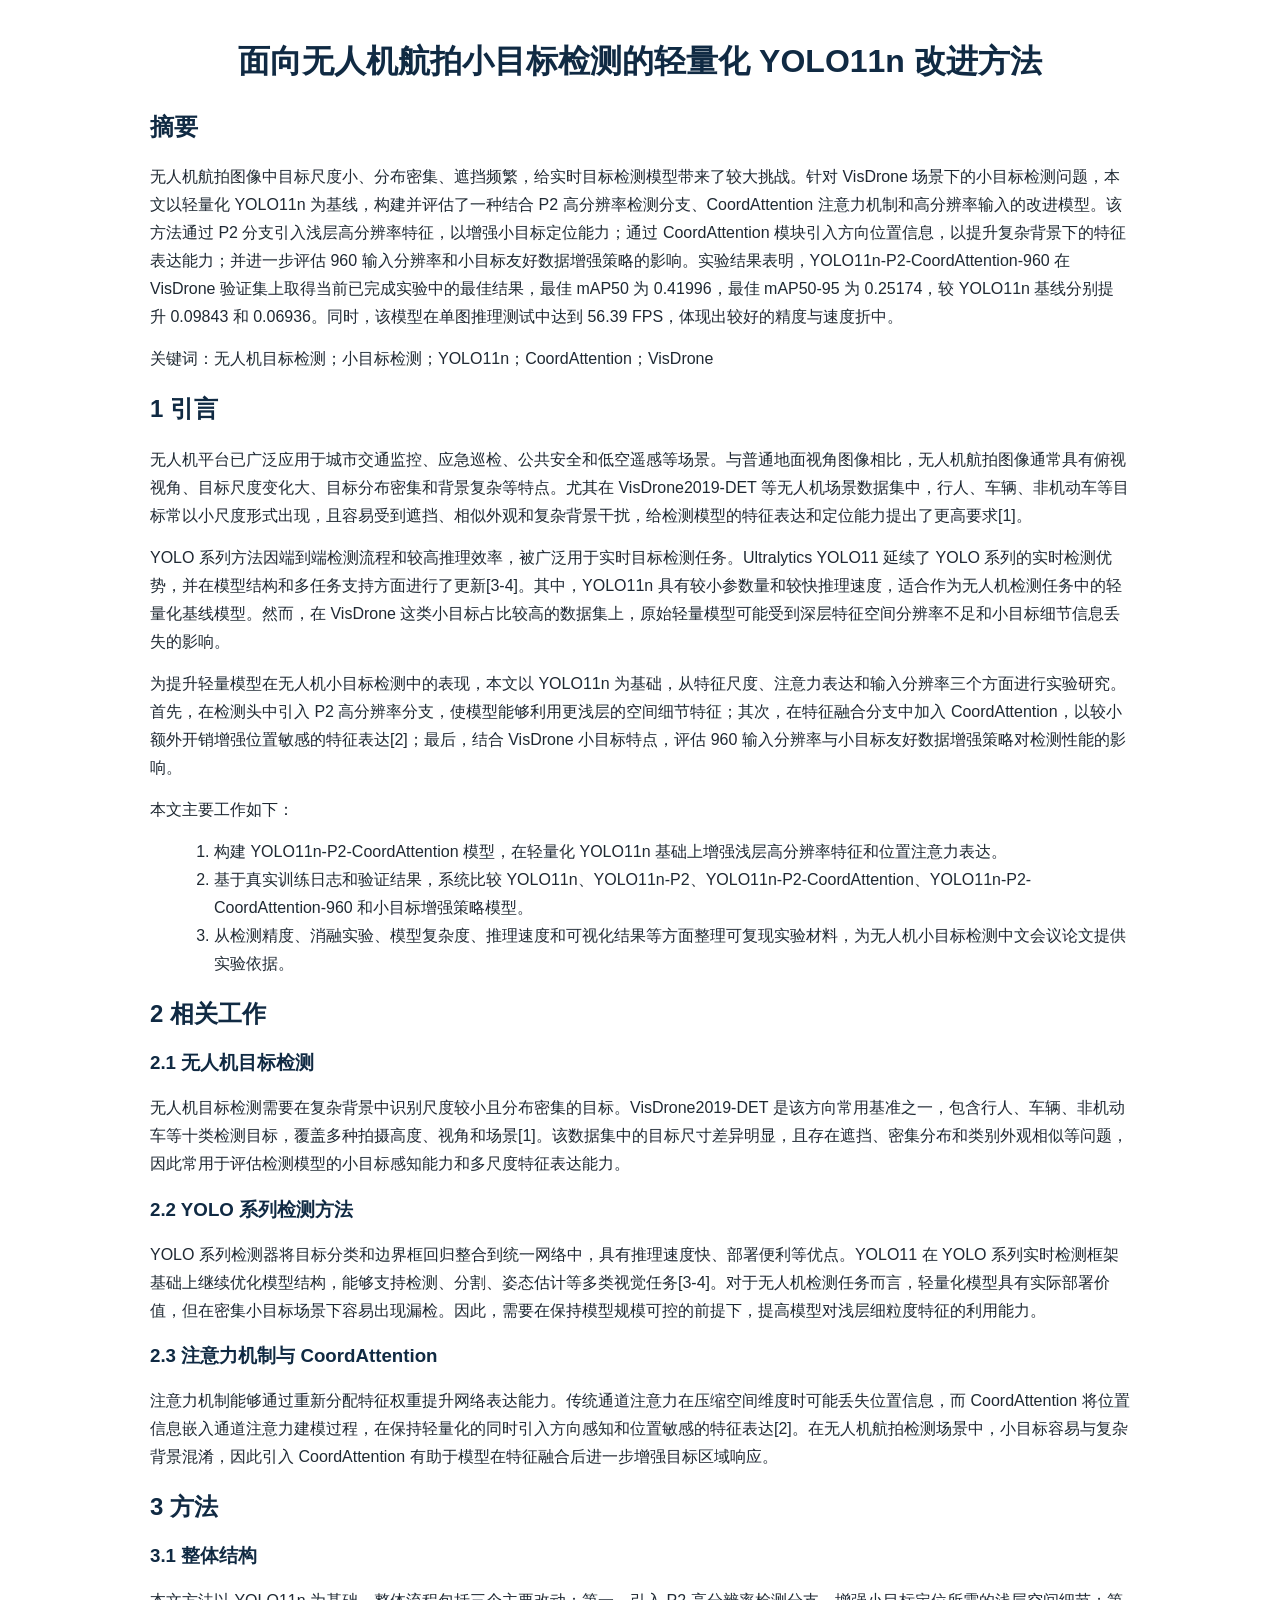
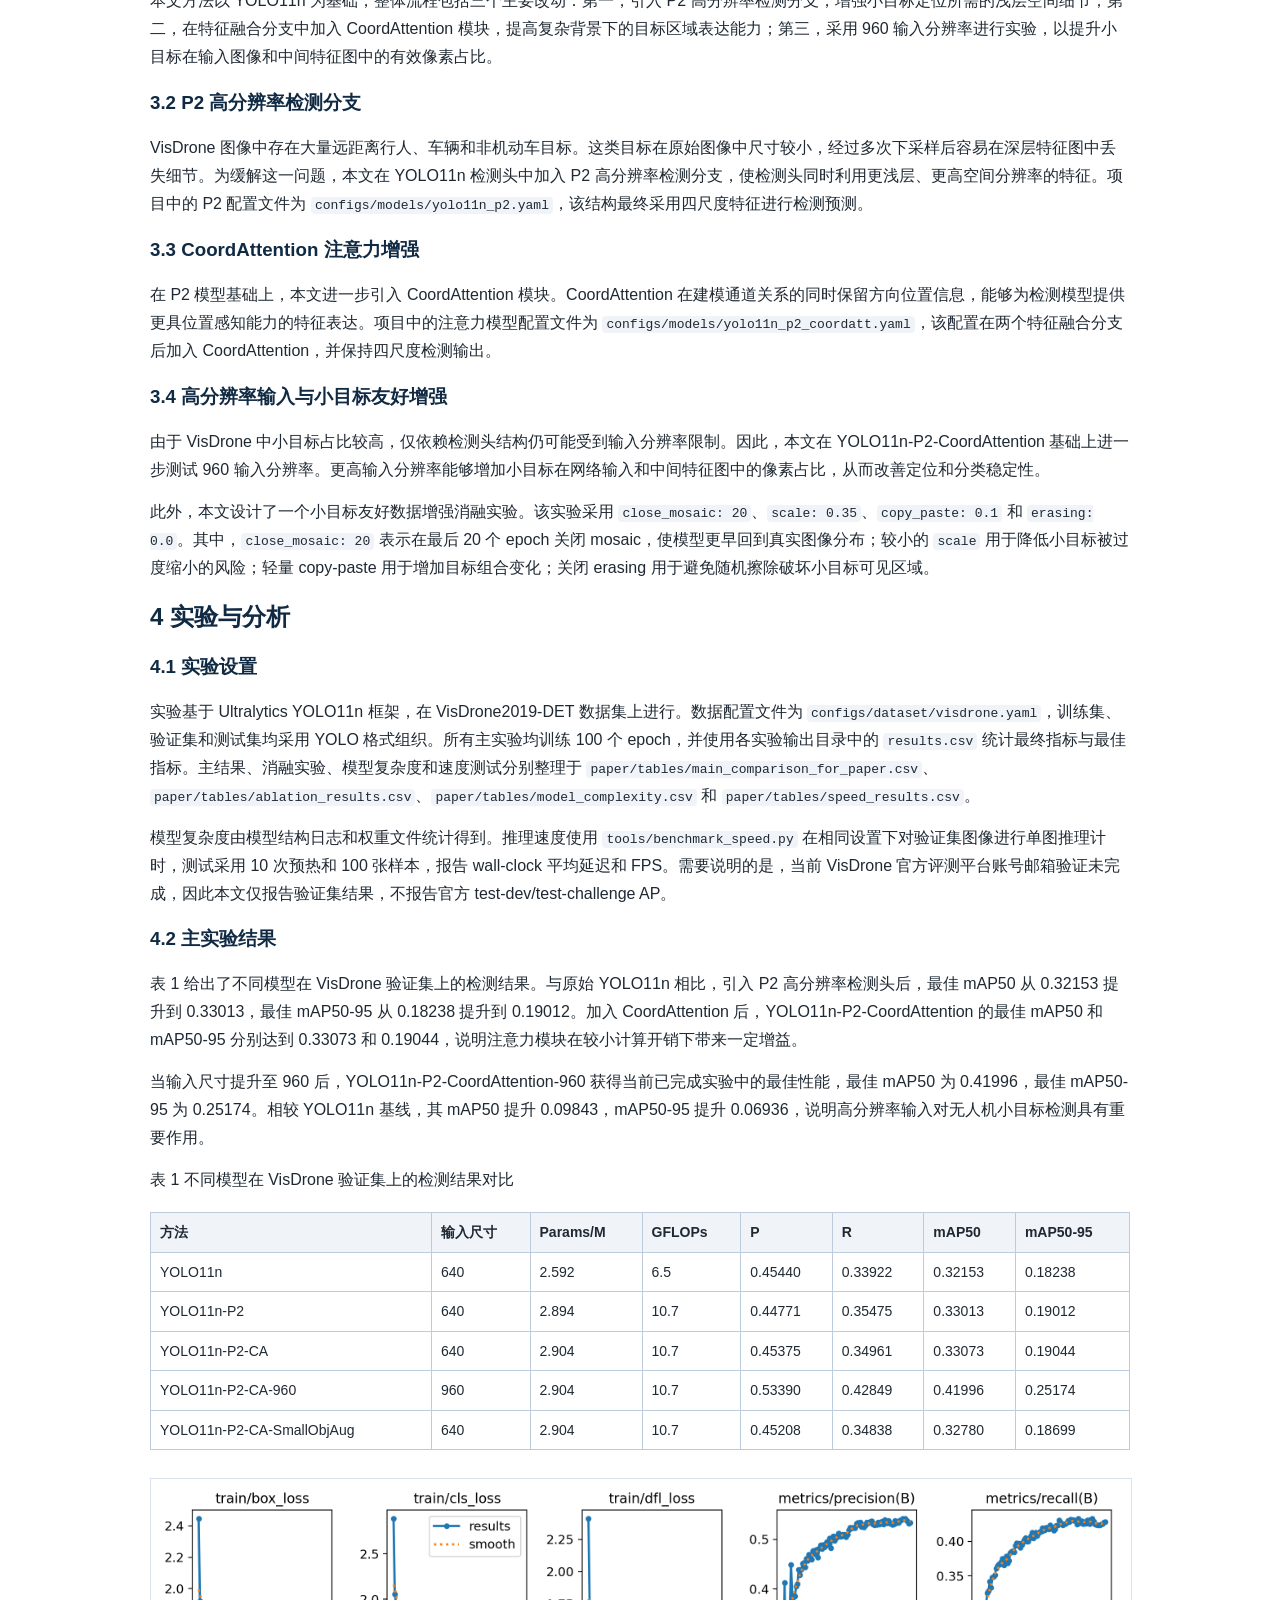
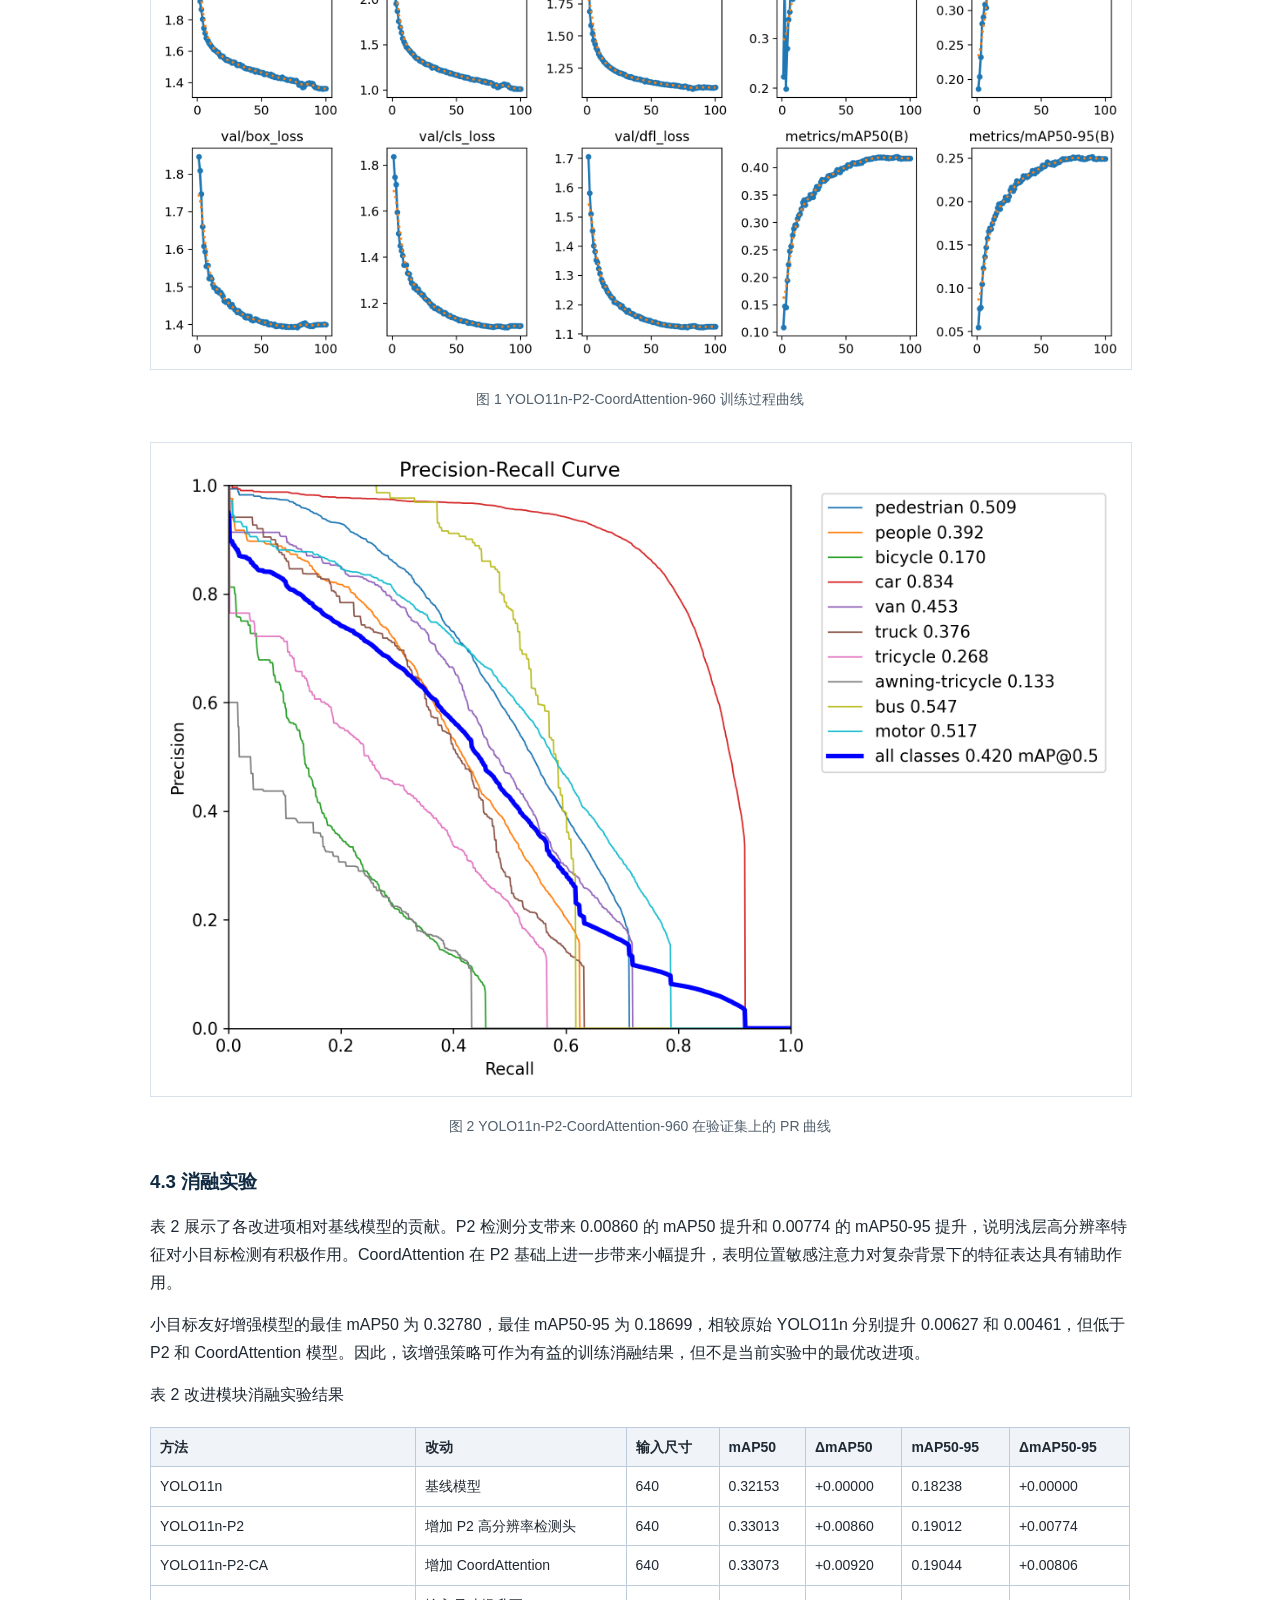
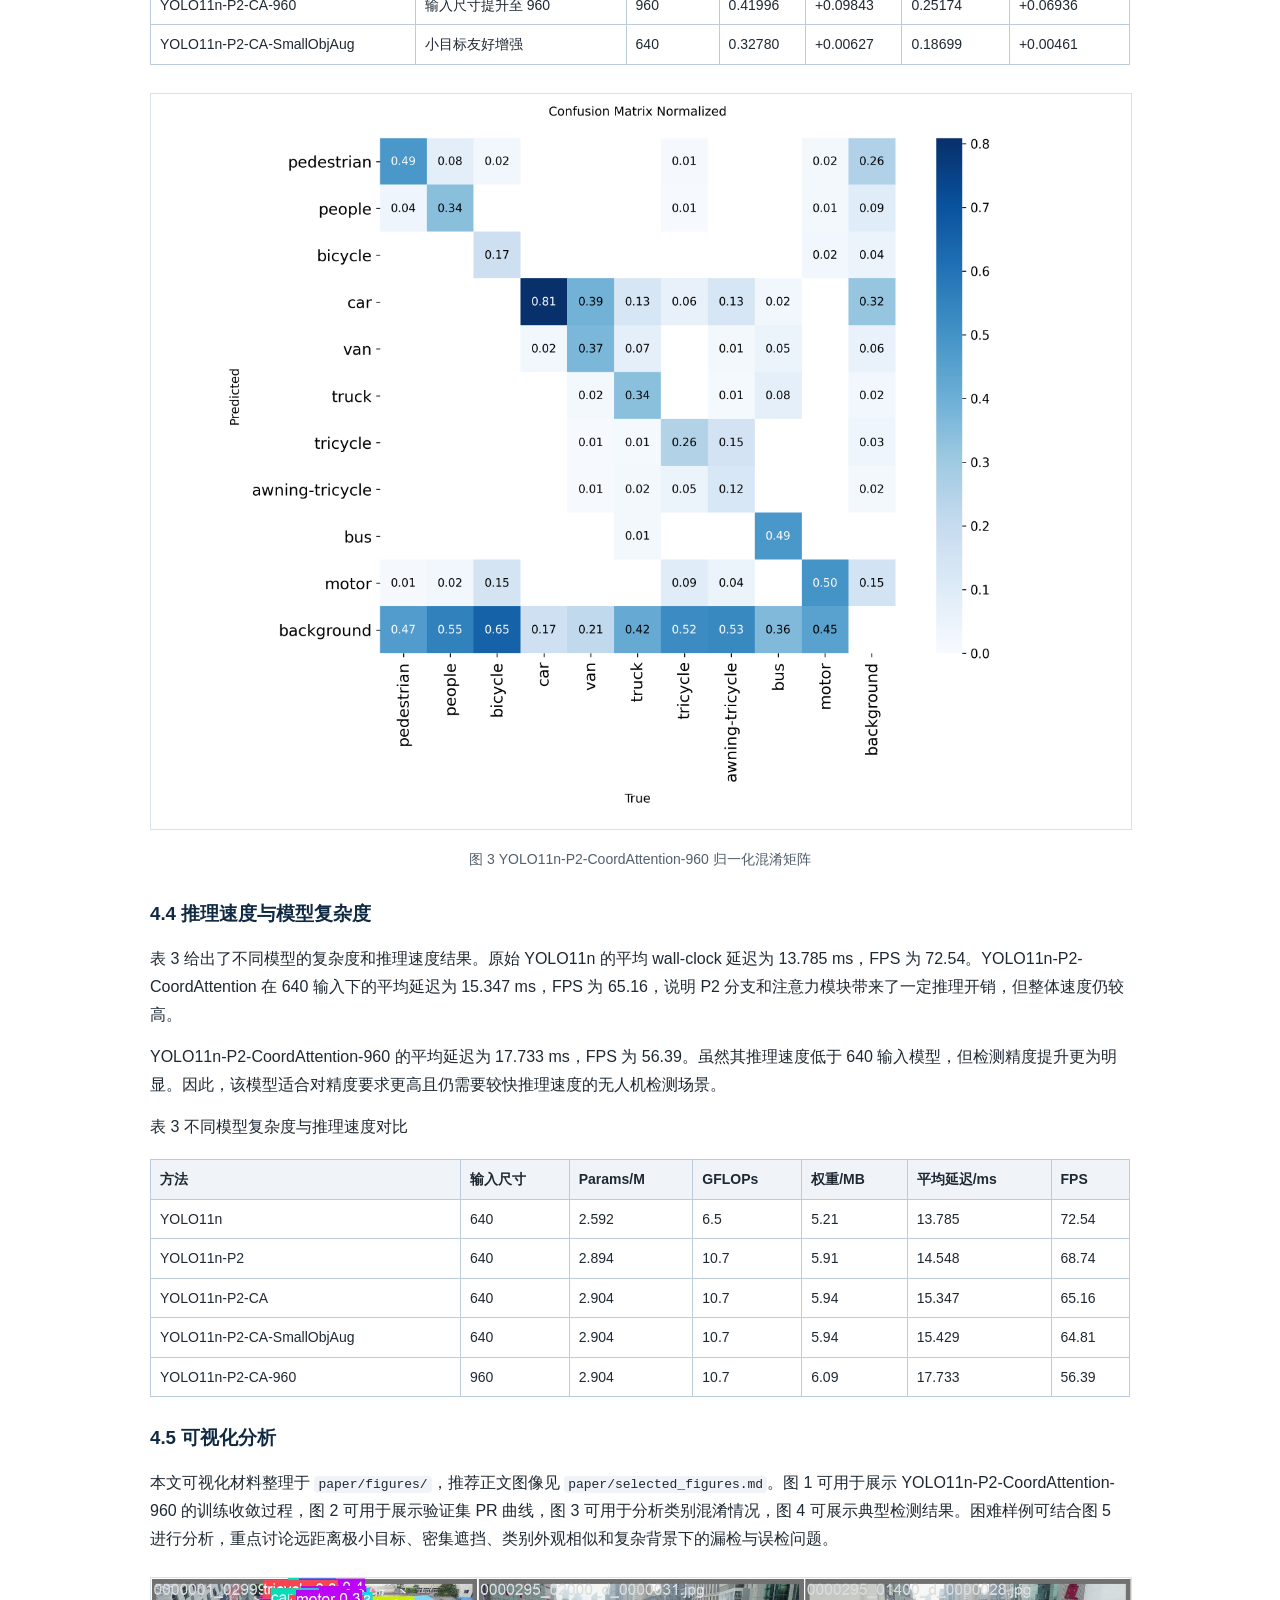
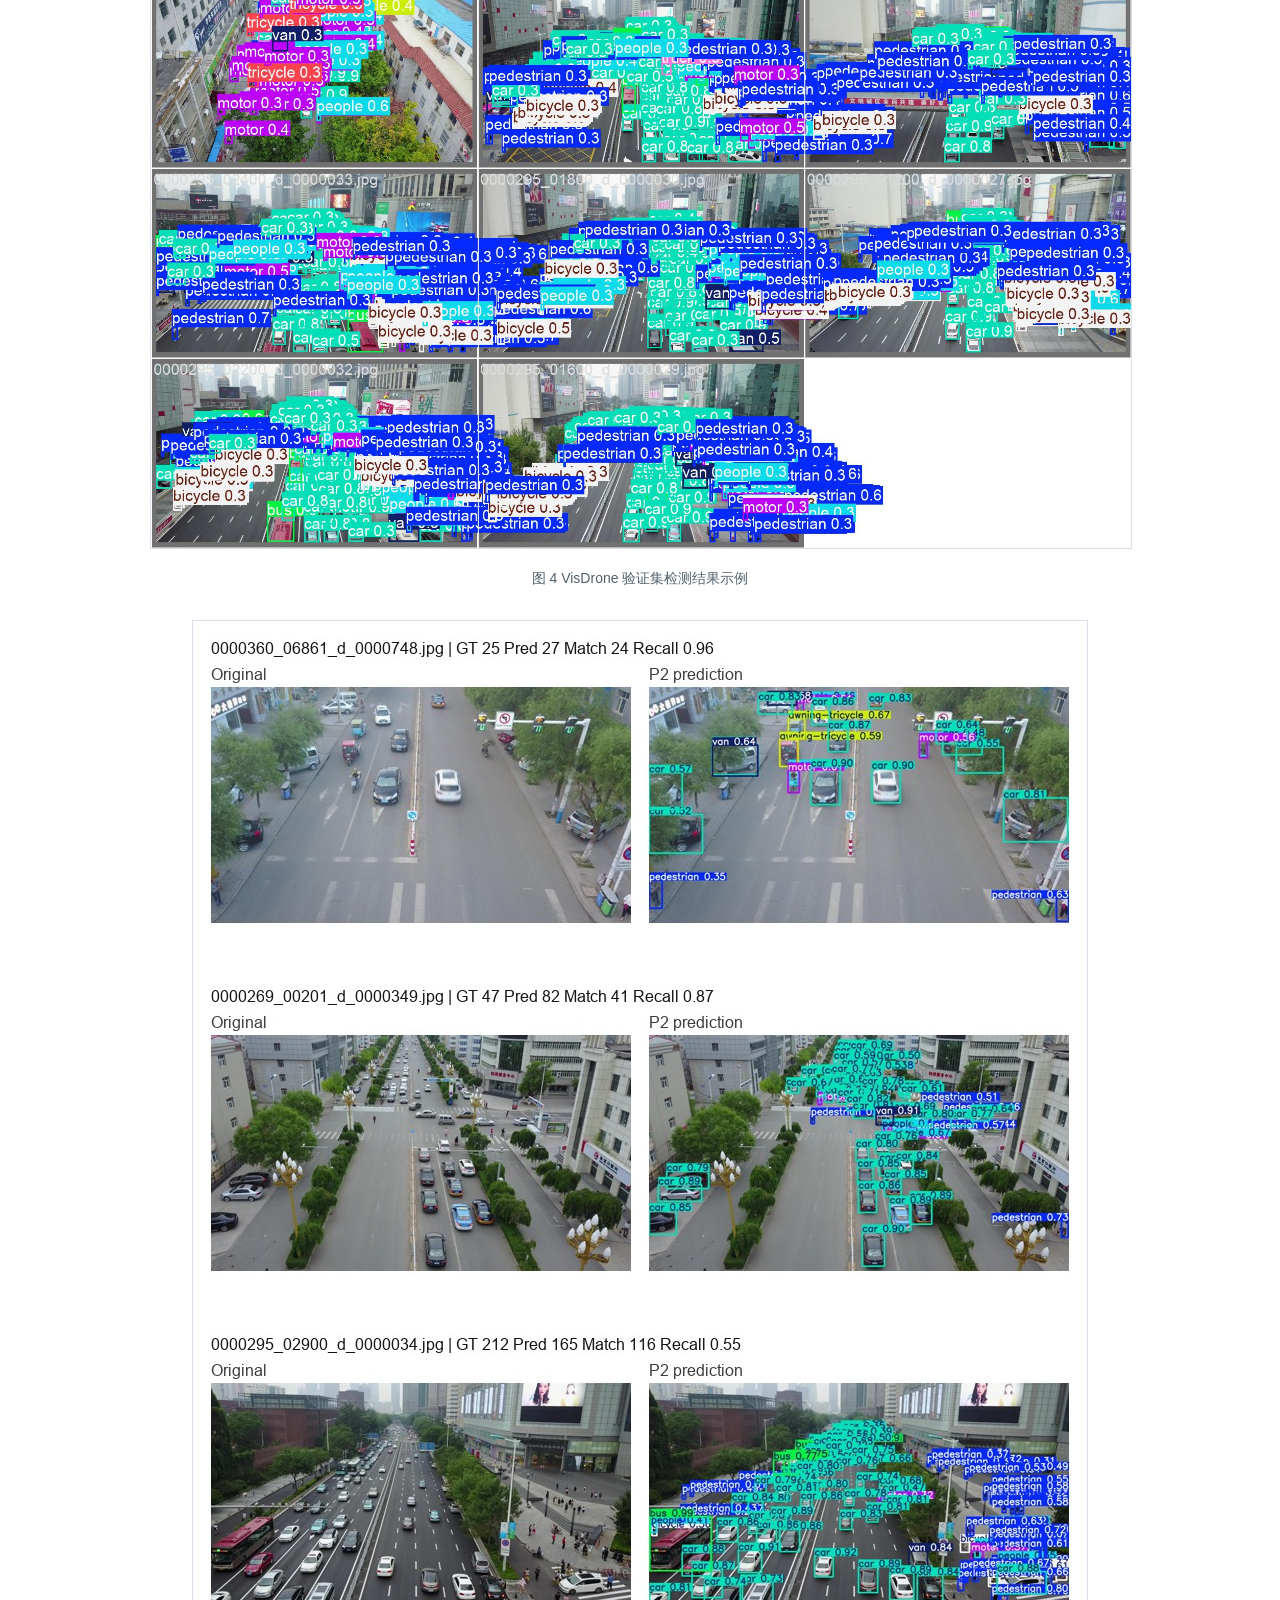
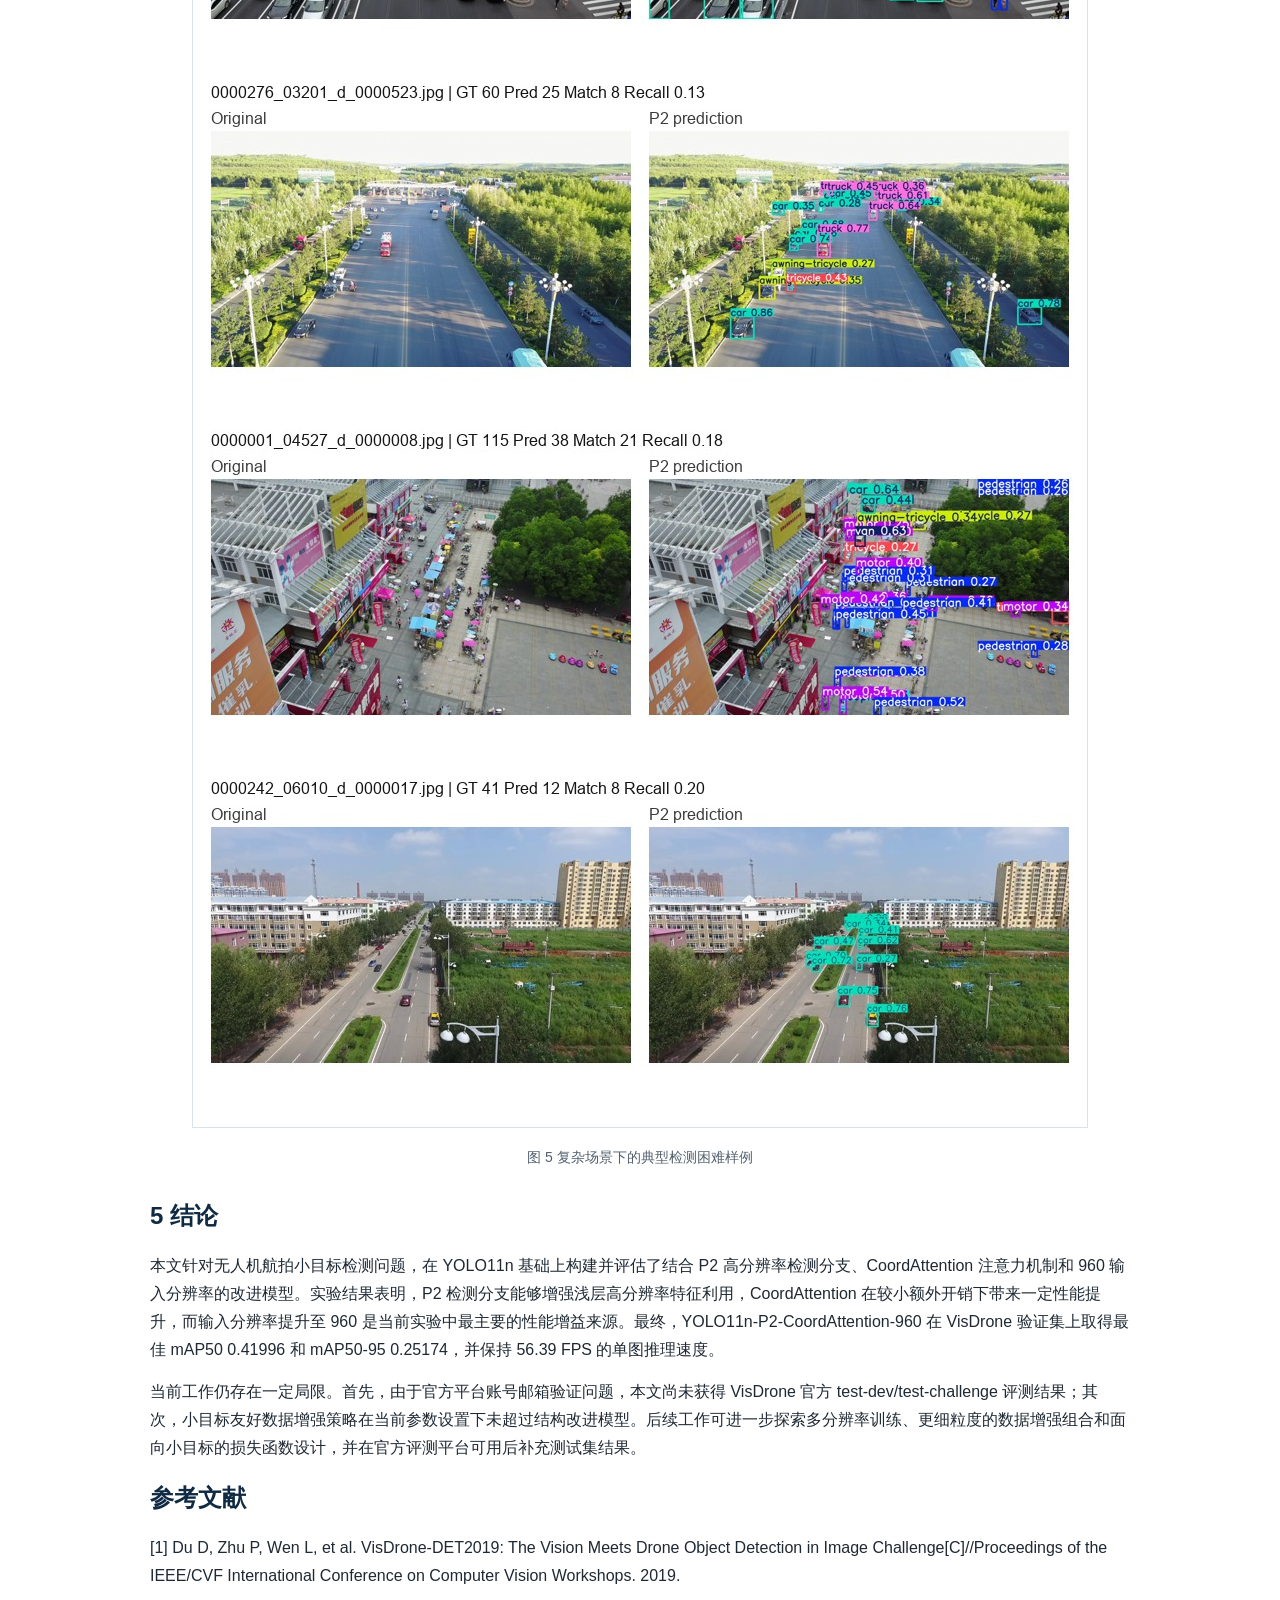
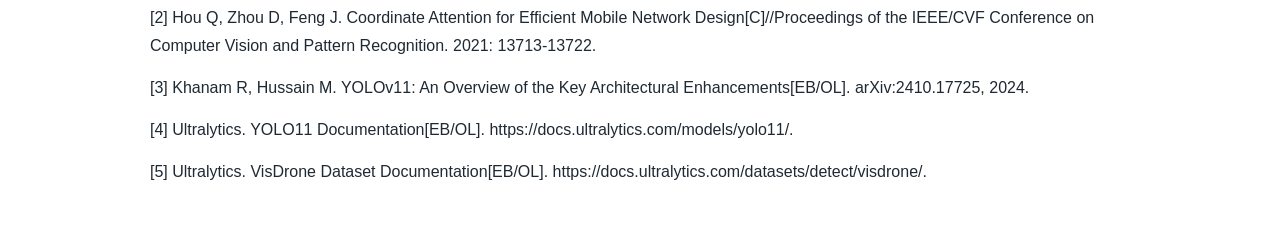
==== paper/manuscript_polished.html @ 9ff5bb28 "Update paper materials and experiment tooling" ====
<!doctype html><html><head><meta charset='utf-8'><title>YOLO VisDrone Manuscript</title><style>
body {
  max-width: 980px;
  margin: 40px auto;
  padding: 0 24px;
  font-family: "Microsoft YaHei", "Noto Sans CJK SC", Arial, sans-serif;
  line-height: 1.75;
  color: #1f2933;
}
h1 {
  text-align: center;
  margin-bottom: 28px;
}
h1, h2, h3 {
  color: #102a43;
  line-height: 1.35;
}
table {
  border-collapse: collapse;
  width: 100%;
  margin: 18px 0 28px;
  font-size: 14px;
}
th, td {
  border: 1px solid #bcccdc;
  padding: 7px 9px;
  text-align: left;
  vertical-align: top;
}
th {
  background: #f0f4f8;
}
p {
  margin: 0 0 14px;
}
ol {
  margin: 0 0 18px 24px;
}
code {
  background: #f0f4f8;
  border-radius: 4px;
  padding: 1px 4px;
}
figure {
  margin: 24px 0 30px;
  text-align: center;
}
figure img {
  max-width: 100%;
  height: auto;
  border: 1px solid #d9e2ec;
}
figcaption {
  margin-top: 8px;
  color: #52606d;
  font-size: 14px;
}
</style></head><body><h1>面向无人机航拍小目标检测的轻量化 YOLO11n 改进方法</h1><h2>摘要</h2><p>无人机航拍图像中目标尺度小、分布密集、遮挡频繁，给实时目标检测模型带来了较大挑战。针对 VisDrone 场景下的小目标检测问题，本文以轻量化 YOLO11n 为基线，构建并评估了一种结合 P2 高分辨率检测分支、CoordAttention 注意力机制和高分辨率输入的改进模型。该方法通过 P2 分支引入浅层高分辨率特征，以增强小目标定位能力；通过 CoordAttention 模块引入方向位置信息，以提升复杂背景下的特征表达能力；并进一步评估 960 输入分辨率和小目标友好数据增强策略的影响。实验结果表明，YOLO11n-P2-CoordAttention-960 在 VisDrone 验证集上取得当前已完成实验中的最佳结果，最佳 mAP50 为 0.41996，最佳 mAP50-95 为 0.25174，较 YOLO11n 基线分别提升 0.09843 和 0.06936。同时，该模型在单图推理测试中达到 56.39 FPS，体现出较好的精度与速度折中。</p><p>关键词：无人机目标检测；小目标检测；YOLO11n；CoordAttention；VisDrone</p><h2>1 引言</h2><p>无人机平台已广泛应用于城市交通监控、应急巡检、公共安全和低空遥感等场景。与普通地面视角图像相比，无人机航拍图像通常具有俯视视角、目标尺度变化大、目标分布密集和背景复杂等特点。尤其在 VisDrone2019-DET 等无人机场景数据集中，行人、车辆、非机动车等目标常以小尺度形式出现，且容易受到遮挡、相似外观和复杂背景干扰，给检测模型的特征表达和定位能力提出了更高要求[1]。</p><p>YOLO 系列方法因端到端检测流程和较高推理效率，被广泛用于实时目标检测任务。Ultralytics YOLO11 延续了 YOLO 系列的实时检测优势，并在模型结构和多任务支持方面进行了更新[3-4]。其中，YOLO11n 具有较小参数量和较快推理速度，适合作为无人机检测任务中的轻量化基线模型。然而，在 VisDrone 这类小目标占比较高的数据集上，原始轻量模型可能受到深层特征空间分辨率不足和小目标细节信息丢失的影响。</p><p>为提升轻量模型在无人机小目标检测中的表现，本文以 YOLO11n 为基础，从特征尺度、注意力表达和输入分辨率三个方面进行实验研究。首先，在检测头中引入 P2 高分辨率分支，使模型能够利用更浅层的空间细节特征；其次，在特征融合分支中加入 CoordAttention，以较小额外开销增强位置敏感的特征表达[2]；最后，结合 VisDrone 小目标特点，评估 960 输入分辨率与小目标友好数据增强策略对检测性能的影响。</p><p>本文主要工作如下：</p><ol><li>构建 YOLO11n-P2-CoordAttention 模型，在轻量化 YOLO11n 基础上增强浅层高分辨率特征和位置注意力表达。</li><li>基于真实训练日志和验证结果，系统比较 YOLO11n、YOLO11n-P2、YOLO11n-P2-CoordAttention、YOLO11n-P2-CoordAttention-960 和小目标增强策略模型。</li><li>从检测精度、消融实验、模型复杂度、推理速度和可视化结果等方面整理可复现实验材料，为无人机小目标检测中文会议论文提供实验依据。</li></ol><h2>2 相关工作</h2><h3>2.1 无人机目标检测</h3><p>无人机目标检测需要在复杂背景中识别尺度较小且分布密集的目标。VisDrone2019-DET 是该方向常用基准之一，包含行人、车辆、非机动车等十类检测目标，覆盖多种拍摄高度、视角和场景[1]。该数据集中的目标尺寸差异明显，且存在遮挡、密集分布和类别外观相似等问题，因此常用于评估检测模型的小目标感知能力和多尺度特征表达能力。</p><h3>2.2 YOLO 系列检测方法</h3><p>YOLO 系列检测器将目标分类和边界框回归整合到统一网络中，具有推理速度快、部署便利等优点。YOLO11 在 YOLO 系列实时检测框架基础上继续优化模型结构，能够支持检测、分割、姿态估计等多类视觉任务[3-4]。对于无人机检测任务而言，轻量化模型具有实际部署价值，但在密集小目标场景下容易出现漏检。因此，需要在保持模型规模可控的前提下，提高模型对浅层细粒度特征的利用能力。</p><h3>2.3 注意力机制与 CoordAttention</h3><p>注意力机制能够通过重新分配特征权重提升网络表达能力。传统通道注意力在压缩空间维度时可能丢失位置信息，而 CoordAttention 将位置信息嵌入通道注意力建模过程，在保持轻量化的同时引入方向感知和位置敏感的特征表达[2]。在无人机航拍检测场景中，小目标容易与复杂背景混淆，因此引入 CoordAttention 有助于模型在特征融合后进一步增强目标区域响应。</p><h2>3 方法</h2><h3>3.1 整体结构</h3><p>本文方法以 YOLO11n 为基础，整体流程包括三个主要改动：第一，引入 P2 高分辨率检测分支，增强小目标定位所需的浅层空间细节；第二，在特征融合分支中加入 CoordAttention 模块，提高复杂背景下的目标区域表达能力；第三，采用 960 输入分辨率进行实验，以提升小目标在输入图像和中间特征图中的有效像素占比。</p><h3>3.2 P2 高分辨率检测分支</h3><p>VisDrone 图像中存在大量远距离行人、车辆和非机动车目标。这类目标在原始图像中尺寸较小，经过多次下采样后容易在深层特征图中丢失细节。为缓解这一问题，本文在 YOLO11n 检测头中加入 P2 高分辨率检测分支，使检测头同时利用更浅层、更高空间分辨率的特征。项目中的 P2 配置文件为 <code>configs/models/yolo11n_p2.yaml</code>，该结构最终采用四尺度特征进行检测预测。</p><h3>3.3 CoordAttention 注意力增强</h3><p>在 P2 模型基础上，本文进一步引入 CoordAttention 模块。CoordAttention 在建模通道关系的同时保留方向位置信息，能够为检测模型提供更具位置感知能力的特征表达。项目中的注意力模型配置文件为 <code>configs/models/yolo11n_p2_coordatt.yaml</code>，该配置在两个特征融合分支后加入 CoordAttention，并保持四尺度检测输出。</p><h3>3.4 高分辨率输入与小目标友好增强</h3><p>由于 VisDrone 中小目标占比较高，仅依赖检测头结构仍可能受到输入分辨率限制。因此，本文在 YOLO11n-P2-CoordAttention 基础上进一步测试 960 输入分辨率。更高输入分辨率能够增加小目标在网络输入和中间特征图中的像素占比，从而改善定位和分类稳定性。</p><p>此外，本文设计了一个小目标友好数据增强消融实验。该实验采用 <code>close_mosaic: 20</code>、<code>scale: 0.35</code>、<code>copy_paste: 0.1</code> 和 <code>erasing: 0.0</code>。其中，<code>close_mosaic: 20</code> 表示在最后 20 个 epoch 关闭 mosaic，使模型更早回到真实图像分布；较小的 <code>scale</code> 用于降低小目标被过度缩小的风险；轻量 copy-paste 用于增加目标组合变化；关闭 erasing 用于避免随机擦除破坏小目标可见区域。</p><h2>4 实验与分析</h2><h3>4.1 实验设置</h3><p>实验基于 Ultralytics YOLO11n 框架，在 VisDrone2019-DET 数据集上进行。数据配置文件为 <code>configs/dataset/visdrone.yaml</code>，训练集、验证集和测试集均采用 YOLO 格式组织。所有主实验均训练 100 个 epoch，并使用各实验输出目录中的 <code>results.csv</code> 统计最终指标与最佳指标。主结果、消融实验、模型复杂度和速度测试分别整理于 <code>paper/tables/main_comparison_for_paper.csv</code>、<code>paper/tables/ablation_results.csv</code>、<code>paper/tables/model_complexity.csv</code> 和 <code>paper/tables/speed_results.csv</code>。</p><p>模型复杂度由模型结构日志和权重文件统计得到。推理速度使用 <code>tools/benchmark_speed.py</code> 在相同设置下对验证集图像进行单图推理计时，测试采用 10 次预热和 100 张样本，报告 wall-clock 平均延迟和 FPS。需要说明的是，当前 VisDrone 官方评测平台账号邮箱验证未完成，因此本文仅报告验证集结果，不报告官方 test-dev/test-challenge AP。</p><h3>4.2 主实验结果</h3><p>表 1 给出了不同模型在 VisDrone 验证集上的检测结果。与原始 YOLO11n 相比，引入 P2 高分辨率检测头后，最佳 mAP50 从 0.32153 提升到 0.33013，最佳 mAP50-95 从 0.18238 提升到 0.19012。加入 CoordAttention 后，YOLO11n-P2-CoordAttention 的最佳 mAP50 和 mAP50-95 分别达到 0.33073 和 0.19044，说明注意力模块在较小计算开销下带来一定增益。</p><p>当输入尺寸提升至 960 后，YOLO11n-P2-CoordAttention-960 获得当前已完成实验中的最佳性能，最佳 mAP50 为 0.41996，最佳 mAP50-95 为 0.25174。相较 YOLO11n 基线，其 mAP50 提升 0.09843，mAP50-95 提升 0.06936，说明高分辨率输入对无人机小目标检测具有重要作用。</p><p>表 1 不同模型在 VisDrone 验证集上的检测结果对比</p><table><tbody><tr><th>方法</th><th>输入尺寸</th><th>Params/M</th><th>GFLOPs</th><th>P</th><th>R</th><th>mAP50</th><th>mAP50-95</th></tr><tr><td>YOLO11n</td><td>640</td><td>2.592</td><td>6.5</td><td>0.45440</td><td>0.33922</td><td>0.32153</td><td>0.18238</td></tr><tr><td>YOLO11n-P2</td><td>640</td><td>2.894</td><td>10.7</td><td>0.44771</td><td>0.35475</td><td>0.33013</td><td>0.19012</td></tr><tr><td>YOLO11n-P2-CA</td><td>640</td><td>2.904</td><td>10.7</td><td>0.45375</td><td>0.34961</td><td>0.33073</td><td>0.19044</td></tr><tr><td>YOLO11n-P2-CA-960</td><td>960</td><td>2.904</td><td>10.7</td><td>0.53390</td><td>0.42849</td><td>0.41996</td><td>0.25174</td></tr><tr><td>YOLO11n-P2-CA-SmallObjAug</td><td>640</td><td>2.904</td><td>10.7</td><td>0.45208</td><td>0.34838</td><td>0.32780</td><td>0.18699</td></tr></tbody></table><figure><img src='figures/training_curves/p2_coordatt_960_results.png' alt='图 1 YOLO11n-P2-CoordAttention-960 训练过程曲线'><figcaption>图 1 YOLO11n-P2-CoordAttention-960 训练过程曲线</figcaption></figure><figure><img src='figures/training_curves/p2_coordatt_960_pr_curve.png' alt='图 2 YOLO11n-P2-CoordAttention-960 在验证集上的 PR 曲线'><figcaption>图 2 YOLO11n-P2-CoordAttention-960 在验证集上的 PR 曲线</figcaption></figure><h3>4.3 消融实验</h3><p>表 2 展示了各改进项相对基线模型的贡献。P2 检测分支带来 0.00860 的 mAP50 提升和 0.00774 的 mAP50-95 提升，说明浅层高分辨率特征对小目标检测有积极作用。CoordAttention 在 P2 基础上进一步带来小幅提升，表明位置敏感注意力对复杂背景下的特征表达具有辅助作用。</p><p>小目标友好增强模型的最佳 mAP50 为 0.32780，最佳 mAP50-95 为 0.18699，相较原始 YOLO11n 分别提升 0.00627 和 0.00461，但低于 P2 和 CoordAttention 模型。因此，该增强策略可作为有益的训练消融结果，但不是当前实验中的最优改进项。</p><p>表 2 改进模块消融实验结果</p><table><tbody><tr><th>方法</th><th>改动</th><th>输入尺寸</th><th>mAP50</th><th>ΔmAP50</th><th>mAP50-95</th><th>ΔmAP50-95</th></tr><tr><td>YOLO11n</td><td>基线模型</td><td>640</td><td>0.32153</td><td>+0.00000</td><td>0.18238</td><td>+0.00000</td></tr><tr><td>YOLO11n-P2</td><td>增加 P2 高分辨率检测头</td><td>640</td><td>0.33013</td><td>+0.00860</td><td>0.19012</td><td>+0.00774</td></tr><tr><td>YOLO11n-P2-CA</td><td>增加 CoordAttention</td><td>640</td><td>0.33073</td><td>+0.00920</td><td>0.19044</td><td>+0.00806</td></tr><tr><td>YOLO11n-P2-CA-960</td><td>输入尺寸提升至 960</td><td>960</td><td>0.41996</td><td>+0.09843</td><td>0.25174</td><td>+0.06936</td></tr><tr><td>YOLO11n-P2-CA-SmallObjAug</td><td>小目标友好增强</td><td>640</td><td>0.32780</td><td>+0.00627</td><td>0.18699</td><td>+0.00461</td></tr></tbody></table><figure><img src='figures/confusion_matrices/p2_coordatt_960_confusion_matrix_normalized.png' alt='图 3 YOLO11n-P2-CoordAttention-960 归一化混淆矩阵'><figcaption>图 3 YOLO11n-P2-CoordAttention-960 归一化混淆矩阵</figcaption></figure><h3>4.4 推理速度与模型复杂度</h3><p>表 3 给出了不同模型的复杂度和推理速度结果。原始 YOLO11n 的平均 wall-clock 延迟为 13.785 ms，FPS 为 72.54。YOLO11n-P2-CoordAttention 在 640 输入下的平均延迟为 15.347 ms，FPS 为 65.16，说明 P2 分支和注意力模块带来了一定推理开销，但整体速度仍较高。</p><p>YOLO11n-P2-CoordAttention-960 的平均延迟为 17.733 ms，FPS 为 56.39。虽然其推理速度低于 640 输入模型，但检测精度提升更为明显。因此，该模型适合对精度要求更高且仍需要较快推理速度的无人机检测场景。</p><p>表 3 不同模型复杂度与推理速度对比</p><table><tbody><tr><th>方法</th><th>输入尺寸</th><th>Params/M</th><th>GFLOPs</th><th>权重/MB</th><th>平均延迟/ms</th><th>FPS</th></tr><tr><td>YOLO11n</td><td>640</td><td>2.592</td><td>6.5</td><td>5.21</td><td>13.785</td><td>72.54</td></tr><tr><td>YOLO11n-P2</td><td>640</td><td>2.894</td><td>10.7</td><td>5.91</td><td>14.548</td><td>68.74</td></tr><tr><td>YOLO11n-P2-CA</td><td>640</td><td>2.904</td><td>10.7</td><td>5.94</td><td>15.347</td><td>65.16</td></tr><tr><td>YOLO11n-P2-CA-SmallObjAug</td><td>640</td><td>2.904</td><td>10.7</td><td>5.94</td><td>15.429</td><td>64.81</td></tr><tr><td>YOLO11n-P2-CA-960</td><td>960</td><td>2.904</td><td>10.7</td><td>6.09</td><td>17.733</td><td>56.39</td></tr></tbody></table><h3>4.5 可视化分析</h3><p>本文可视化材料整理于 <code>paper/figures/</code>，推荐正文图像见 <code>paper/selected_figures.md</code>。图 1 可用于展示 YOLO11n-P2-CoordAttention-960 的训练收敛过程，图 2 可用于展示验证集 PR 曲线，图 3 可用于分析类别混淆情况，图 4 可展示典型检测结果。困难样例可结合图 5 进行分析，重点讨论远距离极小目标、密集遮挡、类别外观相似和复杂背景下的漏检与误检问题。</p><figure><img src='figures/qualitative/p2_coordatt_960_val_batch0_pred.jpg' alt='图 4 VisDrone 验证集检测结果示例'><figcaption>图 4 VisDrone 验证集检测结果示例</figcaption></figure><figure><img src='figures/failure_cases/p2_case_contact_sheet.jpg' alt='图 5 复杂场景下的典型检测困难样例'><figcaption>图 5 复杂场景下的典型检测困难样例</figcaption></figure><h2>5 结论</h2><p>本文针对无人机航拍小目标检测问题，在 YOLO11n 基础上构建并评估了结合 P2 高分辨率检测分支、CoordAttention 注意力机制和 960 输入分辨率的改进模型。实验结果表明，P2 检测分支能够增强浅层高分辨率特征利用，CoordAttention 在较小额外开销下带来一定性能提升，而输入分辨率提升至 960 是当前实验中最主要的性能增益来源。最终，YOLO11n-P2-CoordAttention-960 在 VisDrone 验证集上取得最佳 mAP50 0.41996 和 mAP50-95 0.25174，并保持 56.39 FPS 的单图推理速度。</p><p>当前工作仍存在一定局限。首先，由于官方平台账号邮箱验证问题，本文尚未获得 VisDrone 官方 test-dev/test-challenge 评测结果；其次，小目标友好数据增强策略在当前参数设置下未超过结构改进模型。后续工作可进一步探索多分辨率训练、更细粒度的数据增强组合和面向小目标的损失函数设计，并在官方评测平台可用后补充测试集结果。</p><h2>参考文献</h2><p>[1] Du D, Zhu P, Wen L, et al. VisDrone-DET2019: The Vision Meets Drone Object Detection in Image Challenge[C]//Proceedings of the IEEE/CVF International Conference on Computer Vision Workshops. 2019.</p><p>[2] Hou Q, Zhou D, Feng J. Coordinate Attention for Efficient Mobile Network Design[C]//Proceedings of the IEEE/CVF Conference on Computer Vision and Pattern Recognition. 2021: 13713-13722.</p><p>[3] Khanam R, Hussain M. YOLOv11: An Overview of the Key Architectural Enhancements[EB/OL]. arXiv:2410.17725, 2024.</p><p>[4] Ultralytics. YOLO11 Documentation[EB/OL]. https://docs.ultralytics.com/models/yolo11/.</p><p>[5] Ultralytics. VisDrone Dataset Documentation[EB/OL]. https://docs.ultralytics.com/datasets/detect/visdrone/.</p></body></html>
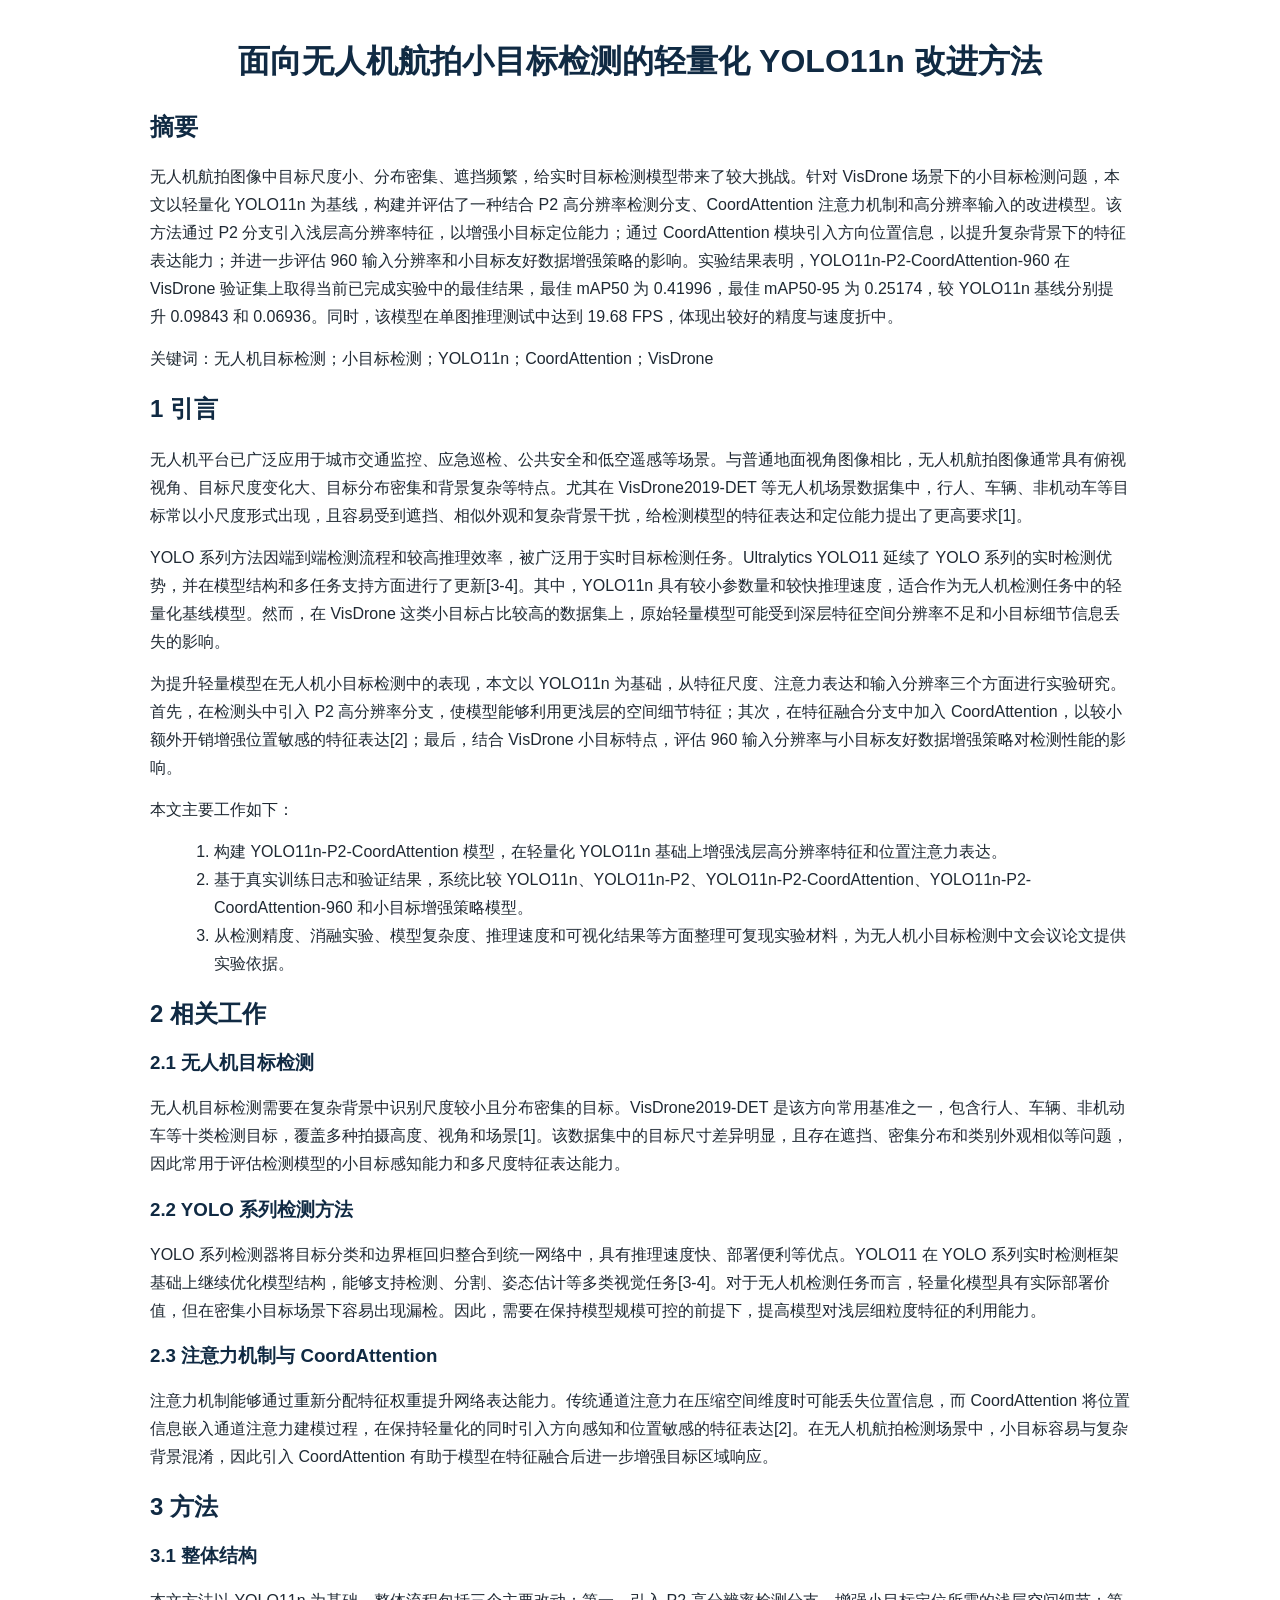
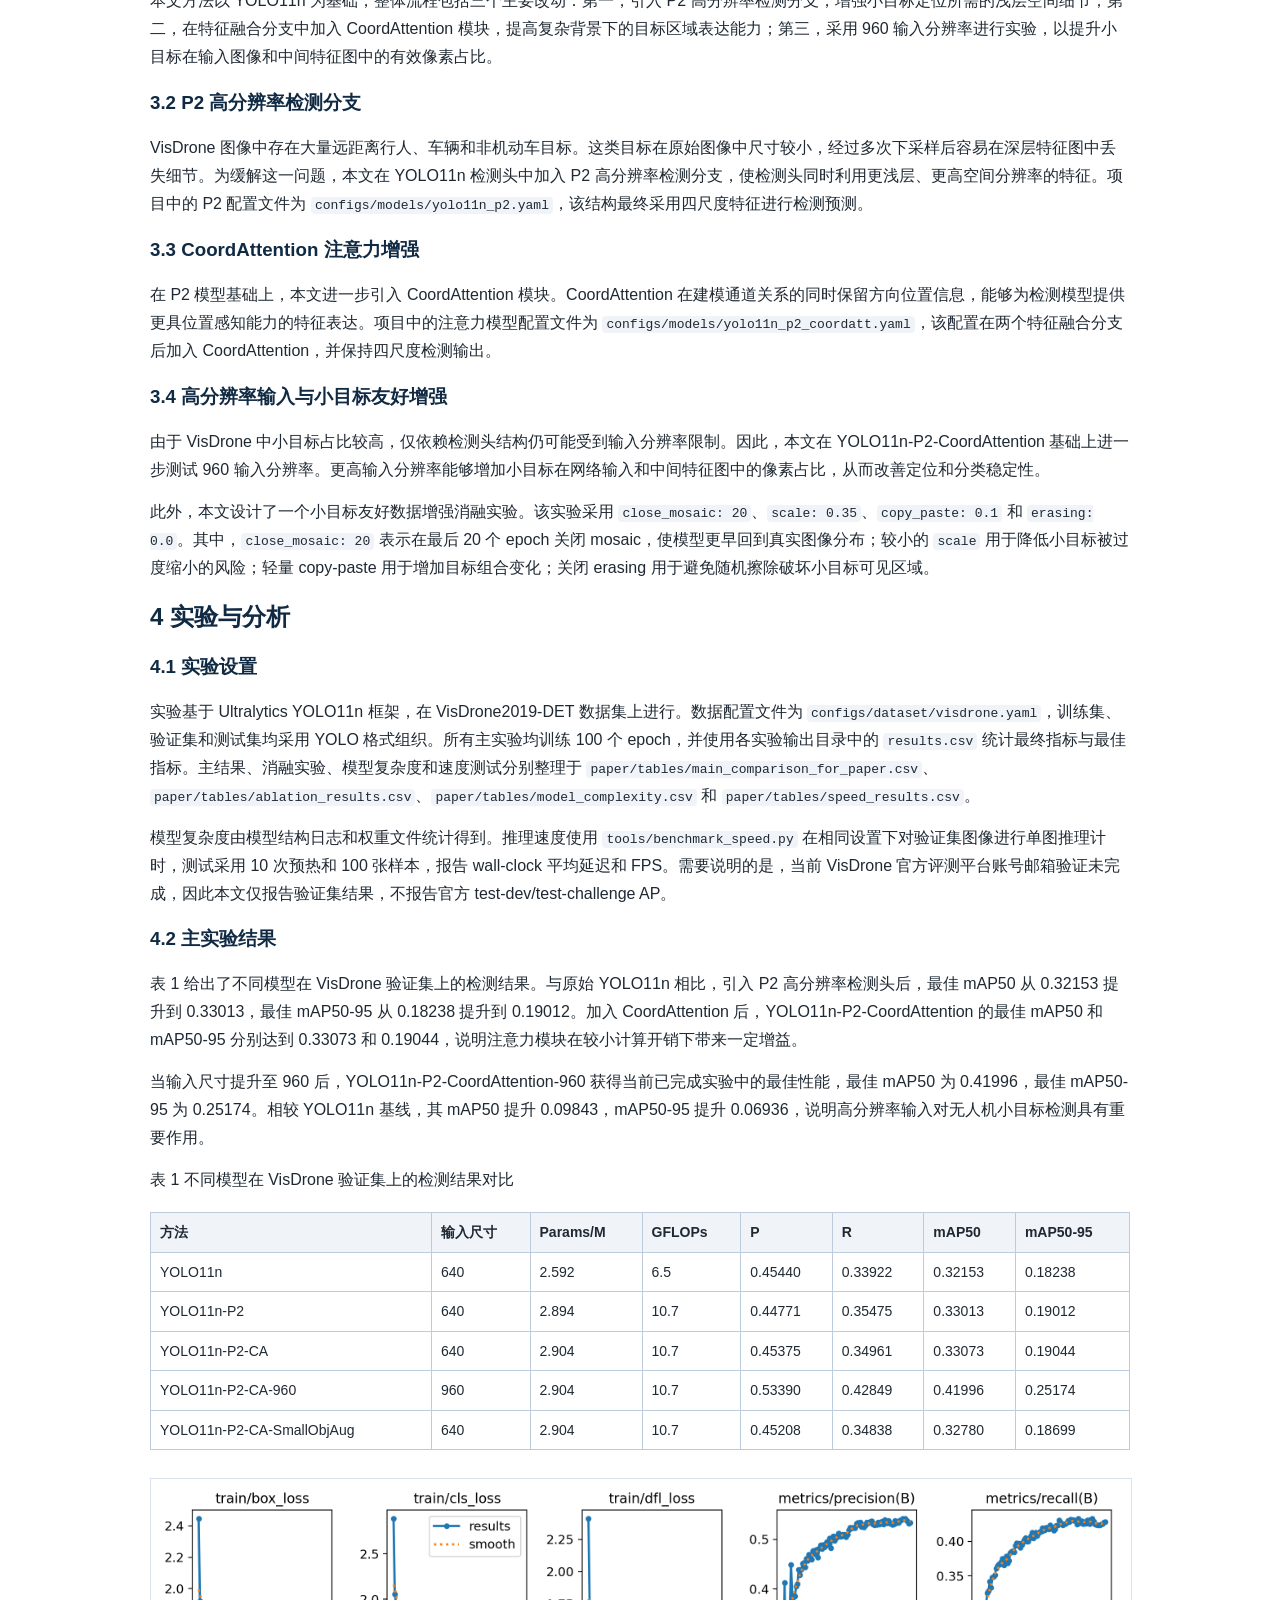
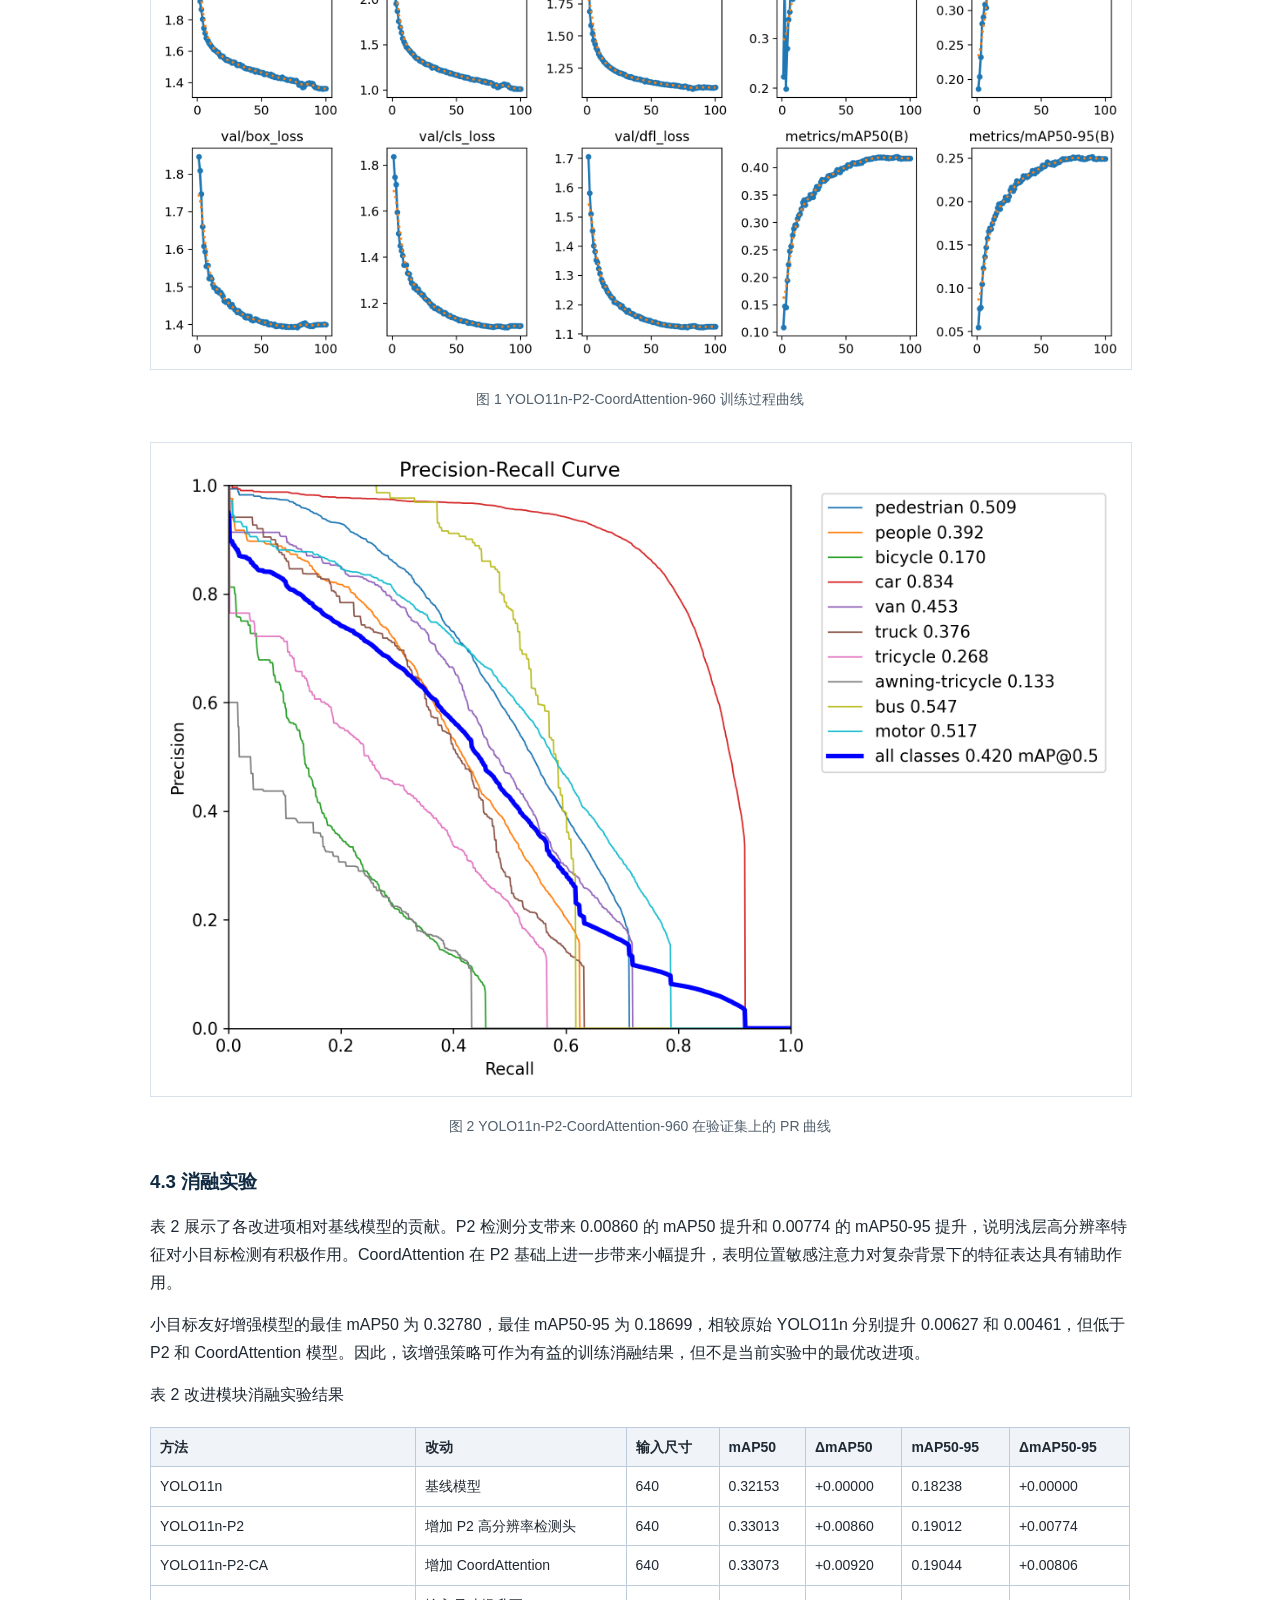
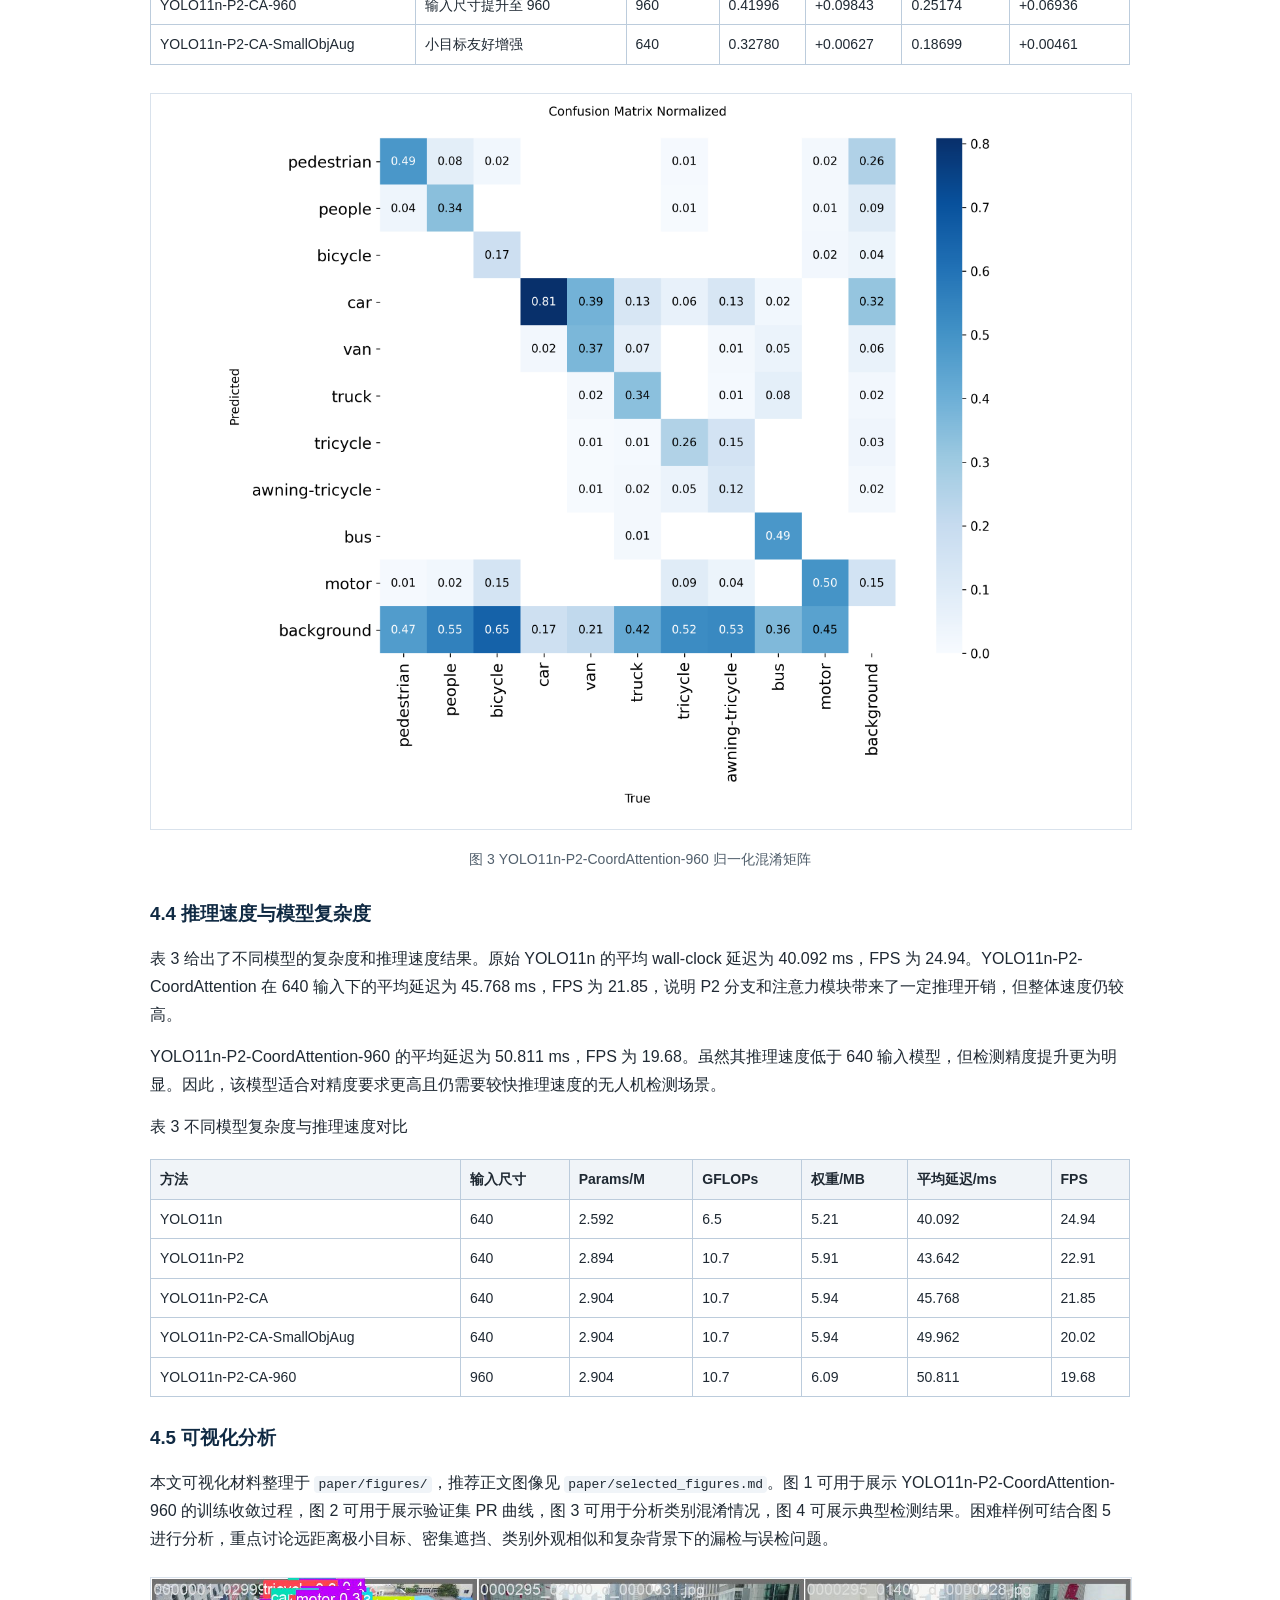
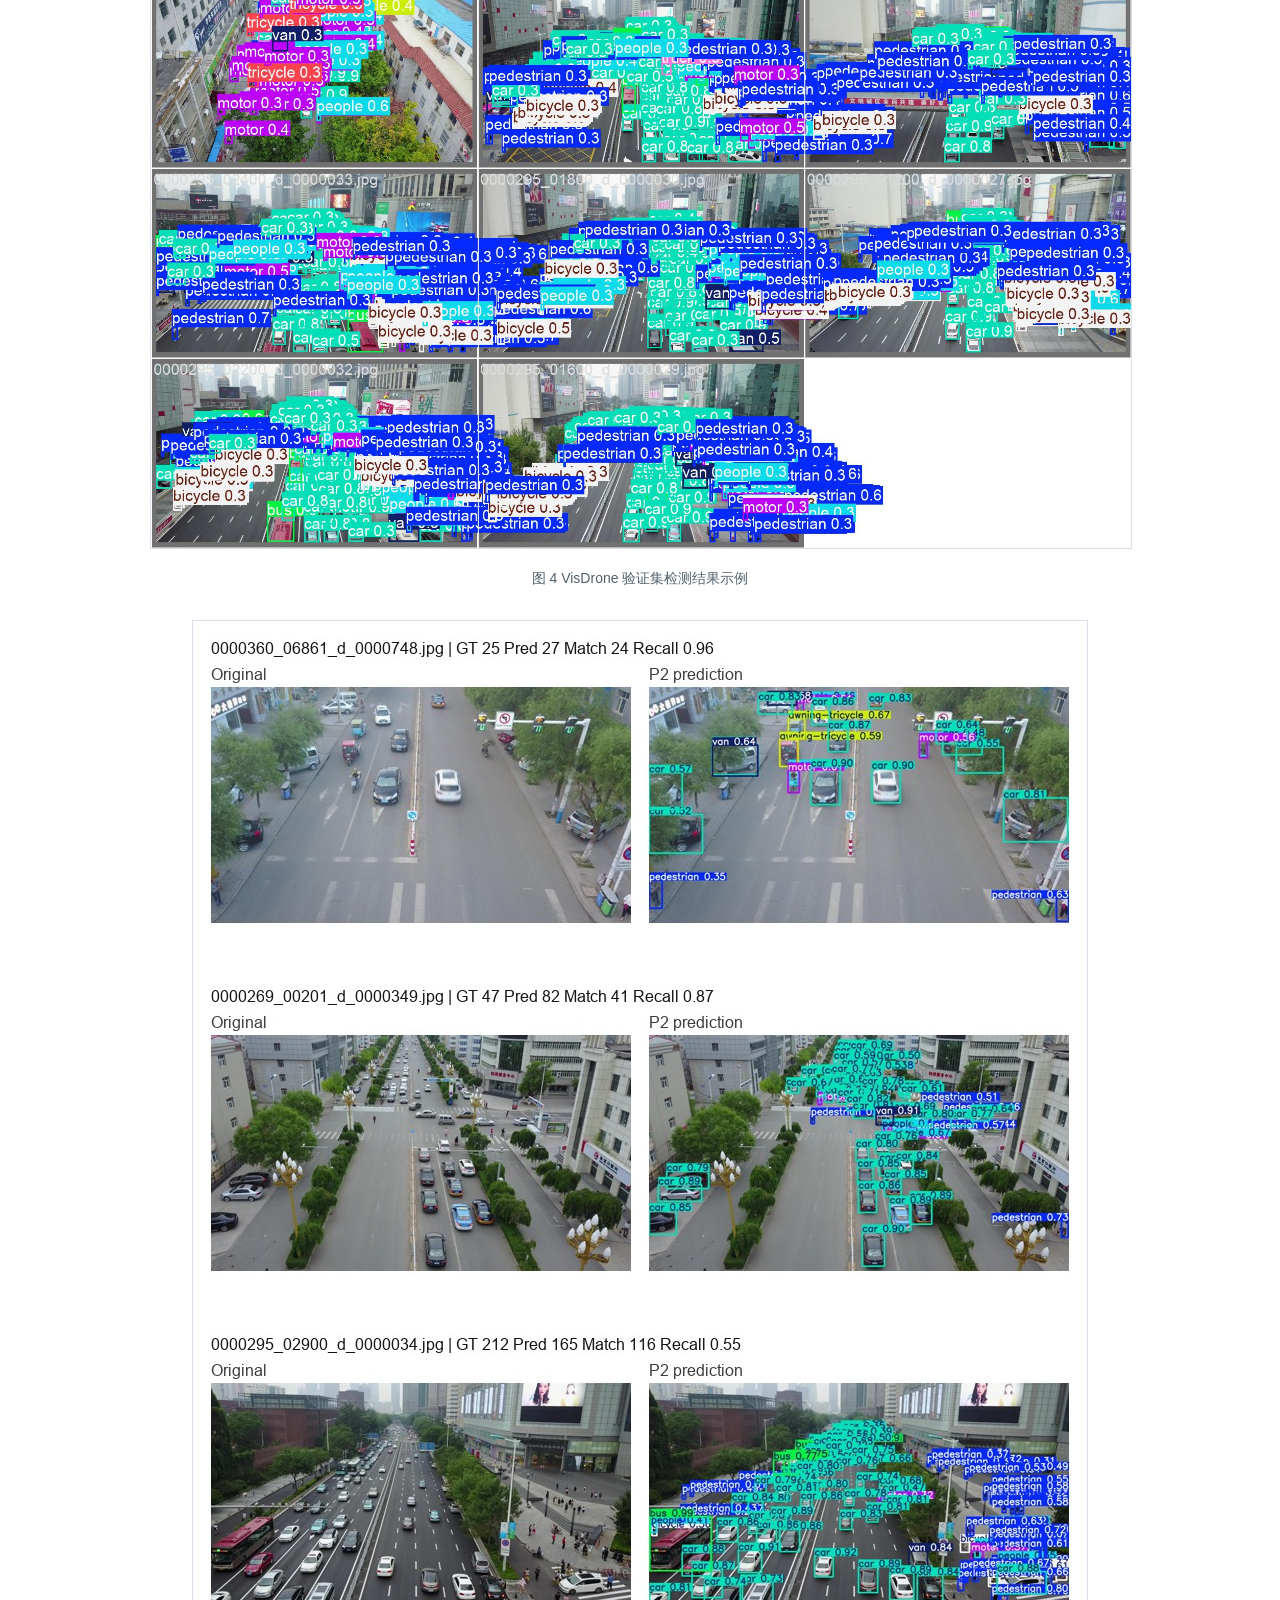
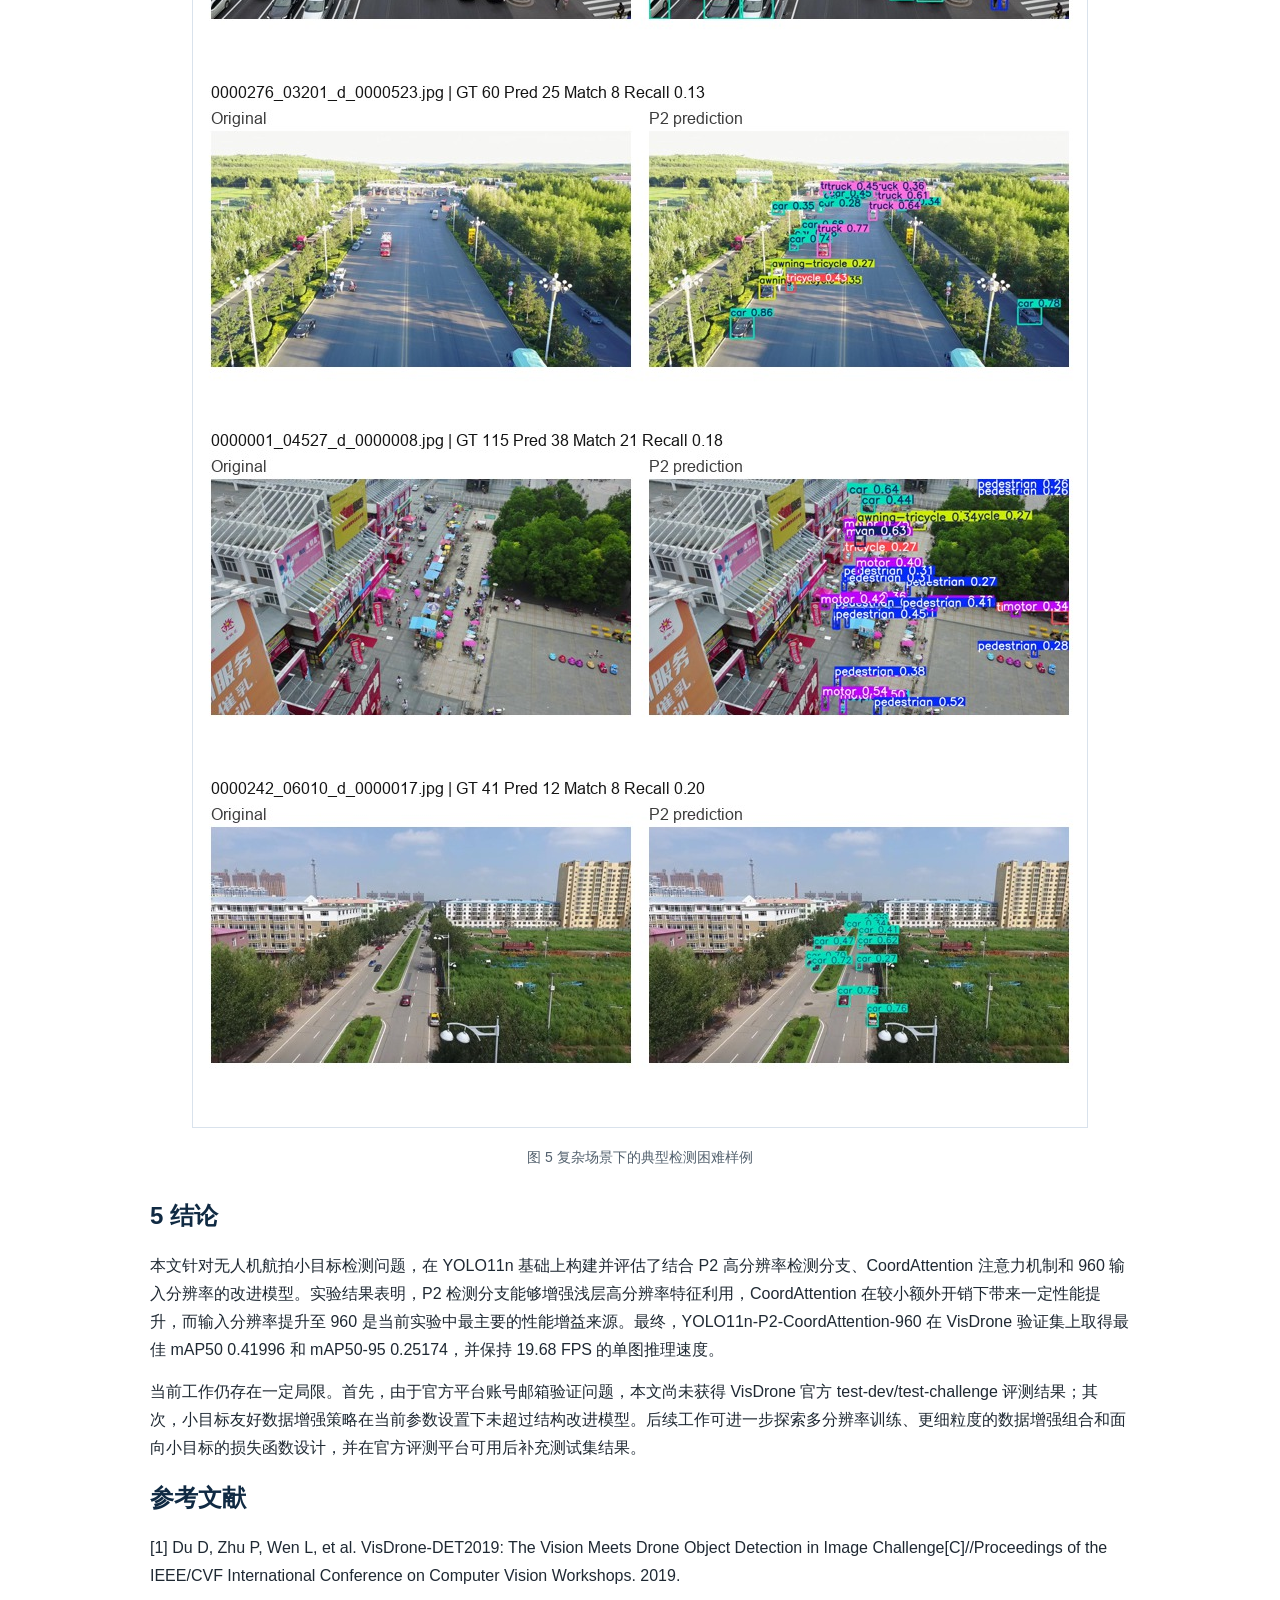
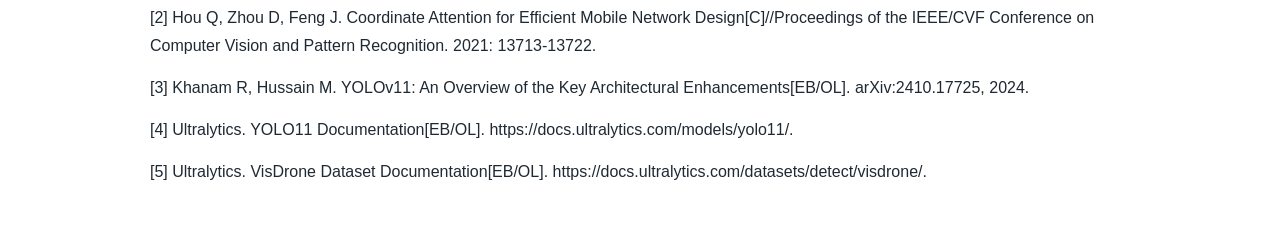
==== commit e1e4b0fb: "Add CEA full submission execution plan Add an acceptance-oriented execution plan for the Computer En" ====
--- a/paper/manuscript_polished.html
+++ b/paper/manuscript_polished.html
@@ -55,4 +55,4 @@
   color: #52606d;
   font-size: 14px;
 }
-</style></head><body><h1>面向无人机航拍小目标检测的轻量化 YOLO11n 改进方法</h1><h2>摘要</h2><p>无人机航拍图像中目标尺度小、分布密集、遮挡频繁，给实时目标检测模型带来了较大挑战。针对 VisDrone 场景下的小目标检测问题，本文以轻量化 YOLO11n 为基线，构建并评估了一种结合 P2 高分辨率检测分支、CoordAttention 注意力机制和高分辨率输入的改进模型。该方法通过 P2 分支引入浅层高分辨率特征，以增强小目标定位能力；通过 CoordAttention 模块引入方向位置信息，以提升复杂背景下的特征表达能力；并进一步评估 960 输入分辨率和小目标友好数据增强策略的影响。实验结果表明，YOLO11n-P2-CoordAttention-960 在 VisDrone 验证集上取得当前已完成实验中的最佳结果，最佳 mAP50 为 0.41996，最佳 mAP50-95 为 0.25174，较 YOLO11n 基线分别提升 0.09843 和 0.06936。同时，该模型在单图推理测试中达到 56.39 FPS，体现出较好的精度与速度折中。</p><p>关键词：无人机目标检测；小目标检测；YOLO11n；CoordAttention；VisDrone</p><h2>1 引言</h2><p>无人机平台已广泛应用于城市交通监控、应急巡检、公共安全和低空遥感等场景。与普通地面视角图像相比，无人机航拍图像通常具有俯视视角、目标尺度变化大、目标分布密集和背景复杂等特点。尤其在 VisDrone2019-DET 等无人机场景数据集中，行人、车辆、非机动车等目标常以小尺度形式出现，且容易受到遮挡、相似外观和复杂背景干扰，给检测模型的特征表达和定位能力提出了更高要求[1]。</p><p>YOLO 系列方法因端到端检测流程和较高推理效率，被广泛用于实时目标检测任务。Ultralytics YOLO11 延续了 YOLO 系列的实时检测优势，并在模型结构和多任务支持方面进行了更新[3-4]。其中，YOLO11n 具有较小参数量和较快推理速度，适合作为无人机检测任务中的轻量化基线模型。然而，在 VisDrone 这类小目标占比较高的数据集上，原始轻量模型可能受到深层特征空间分辨率不足和小目标细节信息丢失的影响。</p><p>为提升轻量模型在无人机小目标检测中的表现，本文以 YOLO11n 为基础，从特征尺度、注意力表达和输入分辨率三个方面进行实验研究。首先，在检测头中引入 P2 高分辨率分支，使模型能够利用更浅层的空间细节特征；其次，在特征融合分支中加入 CoordAttention，以较小额外开销增强位置敏感的特征表达[2]；最后，结合 VisDrone 小目标特点，评估 960 输入分辨率与小目标友好数据增强策略对检测性能的影响。</p><p>本文主要工作如下：</p><ol><li>构建 YOLO11n-P2-CoordAttention 模型，在轻量化 YOLO11n 基础上增强浅层高分辨率特征和位置注意力表达。</li><li>基于真实训练日志和验证结果，系统比较 YOLO11n、YOLO11n-P2、YOLO11n-P2-CoordAttention、YOLO11n-P2-CoordAttention-960 和小目标增强策略模型。</li><li>从检测精度、消融实验、模型复杂度、推理速度和可视化结果等方面整理可复现实验材料，为无人机小目标检测中文会议论文提供实验依据。</li></ol><h2>2 相关工作</h2><h3>2.1 无人机目标检测</h3><p>无人机目标检测需要在复杂背景中识别尺度较小且分布密集的目标。VisDrone2019-DET 是该方向常用基准之一，包含行人、车辆、非机动车等十类检测目标，覆盖多种拍摄高度、视角和场景[1]。该数据集中的目标尺寸差异明显，且存在遮挡、密集分布和类别外观相似等问题，因此常用于评估检测模型的小目标感知能力和多尺度特征表达能力。</p><h3>2.2 YOLO 系列检测方法</h3><p>YOLO 系列检测器将目标分类和边界框回归整合到统一网络中，具有推理速度快、部署便利等优点。YOLO11 在 YOLO 系列实时检测框架基础上继续优化模型结构，能够支持检测、分割、姿态估计等多类视觉任务[3-4]。对于无人机检测任务而言，轻量化模型具有实际部署价值，但在密集小目标场景下容易出现漏检。因此，需要在保持模型规模可控的前提下，提高模型对浅层细粒度特征的利用能力。</p><h3>2.3 注意力机制与 CoordAttention</h3><p>注意力机制能够通过重新分配特征权重提升网络表达能力。传统通道注意力在压缩空间维度时可能丢失位置信息，而 CoordAttention 将位置信息嵌入通道注意力建模过程，在保持轻量化的同时引入方向感知和位置敏感的特征表达[2]。在无人机航拍检测场景中，小目标容易与复杂背景混淆，因此引入 CoordAttention 有助于模型在特征融合后进一步增强目标区域响应。</p><h2>3 方法</h2><h3>3.1 整体结构</h3><p>本文方法以 YOLO11n 为基础，整体流程包括三个主要改动：第一，引入 P2 高分辨率检测分支，增强小目标定位所需的浅层空间细节；第二，在特征融合分支中加入 CoordAttention 模块，提高复杂背景下的目标区域表达能力；第三，采用 960 输入分辨率进行实验，以提升小目标在输入图像和中间特征图中的有效像素占比。</p><h3>3.2 P2 高分辨率检测分支</h3><p>VisDrone 图像中存在大量远距离行人、车辆和非机动车目标。这类目标在原始图像中尺寸较小，经过多次下采样后容易在深层特征图中丢失细节。为缓解这一问题，本文在 YOLO11n 检测头中加入 P2 高分辨率检测分支，使检测头同时利用更浅层、更高空间分辨率的特征。项目中的 P2 配置文件为 <code>configs/models/yolo11n_p2.yaml</code>，该结构最终采用四尺度特征进行检测预测。</p><h3>3.3 CoordAttention 注意力增强</h3><p>在 P2 模型基础上，本文进一步引入 CoordAttention 模块。CoordAttention 在建模通道关系的同时保留方向位置信息，能够为检测模型提供更具位置感知能力的特征表达。项目中的注意力模型配置文件为 <code>configs/models/yolo11n_p2_coordatt.yaml</code>，该配置在两个特征融合分支后加入 CoordAttention，并保持四尺度检测输出。</p><h3>3.4 高分辨率输入与小目标友好增强</h3><p>由于 VisDrone 中小目标占比较高，仅依赖检测头结构仍可能受到输入分辨率限制。因此，本文在 YOLO11n-P2-CoordAttention 基础上进一步测试 960 输入分辨率。更高输入分辨率能够增加小目标在网络输入和中间特征图中的像素占比，从而改善定位和分类稳定性。</p><p>此外，本文设计了一个小目标友好数据增强消融实验。该实验采用 <code>close_mosaic: 20</code>、<code>scale: 0.35</code>、<code>copy_paste: 0.1</code> 和 <code>erasing: 0.0</code>。其中，<code>close_mosaic: 20</code> 表示在最后 20 个 epoch 关闭 mosaic，使模型更早回到真实图像分布；较小的 <code>scale</code> 用于降低小目标被过度缩小的风险；轻量 copy-paste 用于增加目标组合变化；关闭 erasing 用于避免随机擦除破坏小目标可见区域。</p><h2>4 实验与分析</h2><h3>4.1 实验设置</h3><p>实验基于 Ultralytics YOLO11n 框架，在 VisDrone2019-DET 数据集上进行。数据配置文件为 <code>configs/dataset/visdrone.yaml</code>，训练集、验证集和测试集均采用 YOLO 格式组织。所有主实验均训练 100 个 epoch，并使用各实验输出目录中的 <code>results.csv</code> 统计最终指标与最佳指标。主结果、消融实验、模型复杂度和速度测试分别整理于 <code>paper/tables/main_comparison_for_paper.csv</code>、<code>paper/tables/ablation_results.csv</code>、<code>paper/tables/model_complexity.csv</code> 和 <code>paper/tables/speed_results.csv</code>。</p><p>模型复杂度由模型结构日志和权重文件统计得到。推理速度使用 <code>tools/benchmark_speed.py</code> 在相同设置下对验证集图像进行单图推理计时，测试采用 10 次预热和 100 张样本，报告 wall-clock 平均延迟和 FPS。需要说明的是，当前 VisDrone 官方评测平台账号邮箱验证未完成，因此本文仅报告验证集结果，不报告官方 test-dev/test-challenge AP。</p><h3>4.2 主实验结果</h3><p>表 1 给出了不同模型在 VisDrone 验证集上的检测结果。与原始 YOLO11n 相比，引入 P2 高分辨率检测头后，最佳 mAP50 从 0.32153 提升到 0.33013，最佳 mAP50-95 从 0.18238 提升到 0.19012。加入 CoordAttention 后，YOLO11n-P2-CoordAttention 的最佳 mAP50 和 mAP50-95 分别达到 0.33073 和 0.19044，说明注意力模块在较小计算开销下带来一定增益。</p><p>当输入尺寸提升至 960 后，YOLO11n-P2-CoordAttention-960 获得当前已完成实验中的最佳性能，最佳 mAP50 为 0.41996，最佳 mAP50-95 为 0.25174。相较 YOLO11n 基线，其 mAP50 提升 0.09843，mAP50-95 提升 0.06936，说明高分辨率输入对无人机小目标检测具有重要作用。</p><p>表 1 不同模型在 VisDrone 验证集上的检测结果对比</p><table><tbody><tr><th>方法</th><th>输入尺寸</th><th>Params/M</th><th>GFLOPs</th><th>P</th><th>R</th><th>mAP50</th><th>mAP50-95</th></tr><tr><td>YOLO11n</td><td>640</td><td>2.592</td><td>6.5</td><td>0.45440</td><td>0.33922</td><td>0.32153</td><td>0.18238</td></tr><tr><td>YOLO11n-P2</td><td>640</td><td>2.894</td><td>10.7</td><td>0.44771</td><td>0.35475</td><td>0.33013</td><td>0.19012</td></tr><tr><td>YOLO11n-P2-CA</td><td>640</td><td>2.904</td><td>10.7</td><td>0.45375</td><td>0.34961</td><td>0.33073</td><td>0.19044</td></tr><tr><td>YOLO11n-P2-CA-960</td><td>960</td><td>2.904</td><td>10.7</td><td>0.53390</td><td>0.42849</td><td>0.41996</td><td>0.25174</td></tr><tr><td>YOLO11n-P2-CA-SmallObjAug</td><td>640</td><td>2.904</td><td>10.7</td><td>0.45208</td><td>0.34838</td><td>0.32780</td><td>0.18699</td></tr></tbody></table><figure><img src='figures/training_curves/p2_coordatt_960_results.png' alt='图 1 YOLO11n-P2-CoordAttention-960 训练过程曲线'><figcaption>图 1 YOLO11n-P2-CoordAttention-960 训练过程曲线</figcaption></figure><figure><img src='figures/training_curves/p2_coordatt_960_pr_curve.png' alt='图 2 YOLO11n-P2-CoordAttention-960 在验证集上的 PR 曲线'><figcaption>图 2 YOLO11n-P2-CoordAttention-960 在验证集上的 PR 曲线</figcaption></figure><h3>4.3 消融实验</h3><p>表 2 展示了各改进项相对基线模型的贡献。P2 检测分支带来 0.00860 的 mAP50 提升和 0.00774 的 mAP50-95 提升，说明浅层高分辨率特征对小目标检测有积极作用。CoordAttention 在 P2 基础上进一步带来小幅提升，表明位置敏感注意力对复杂背景下的特征表达具有辅助作用。</p><p>小目标友好增强模型的最佳 mAP50 为 0.32780，最佳 mAP50-95 为 0.18699，相较原始 YOLO11n 分别提升 0.00627 和 0.00461，但低于 P2 和 CoordAttention 模型。因此，该增强策略可作为有益的训练消融结果，但不是当前实验中的最优改进项。</p><p>表 2 改进模块消融实验结果</p><table><tbody><tr><th>方法</th><th>改动</th><th>输入尺寸</th><th>mAP50</th><th>ΔmAP50</th><th>mAP50-95</th><th>ΔmAP50-95</th></tr><tr><td>YOLO11n</td><td>基线模型</td><td>640</td><td>0.32153</td><td>+0.00000</td><td>0.18238</td><td>+0.00000</td></tr><tr><td>YOLO11n-P2</td><td>增加 P2 高分辨率检测头</td><td>640</td><td>0.33013</td><td>+0.00860</td><td>0.19012</td><td>+0.00774</td></tr><tr><td>YOLO11n-P2-CA</td><td>增加 CoordAttention</td><td>640</td><td>0.33073</td><td>+0.00920</td><td>0.19044</td><td>+0.00806</td></tr><tr><td>YOLO11n-P2-CA-960</td><td>输入尺寸提升至 960</td><td>960</td><td>0.41996</td><td>+0.09843</td><td>0.25174</td><td>+0.06936</td></tr><tr><td>YOLO11n-P2-CA-SmallObjAug</td><td>小目标友好增强</td><td>640</td><td>0.32780</td><td>+0.00627</td><td>0.18699</td><td>+0.00461</td></tr></tbody></table><figure><img src='figures/confusion_matrices/p2_coordatt_960_confusion_matrix_normalized.png' alt='图 3 YOLO11n-P2-CoordAttention-960 归一化混淆矩阵'><figcaption>图 3 YOLO11n-P2-CoordAttention-960 归一化混淆矩阵</figcaption></figure><h3>4.4 推理速度与模型复杂度</h3><p>表 3 给出了不同模型的复杂度和推理速度结果。原始 YOLO11n 的平均 wall-clock 延迟为 13.785 ms，FPS 为 72.54。YOLO11n-P2-CoordAttention 在 640 输入下的平均延迟为 15.347 ms，FPS 为 65.16，说明 P2 分支和注意力模块带来了一定推理开销，但整体速度仍较高。</p><p>YOLO11n-P2-CoordAttention-960 的平均延迟为 17.733 ms，FPS 为 56.39。虽然其推理速度低于 640 输入模型，但检测精度提升更为明显。因此，该模型适合对精度要求更高且仍需要较快推理速度的无人机检测场景。</p><p>表 3 不同模型复杂度与推理速度对比</p><table><tbody><tr><th>方法</th><th>输入尺寸</th><th>Params/M</th><th>GFLOPs</th><th>权重/MB</th><th>平均延迟/ms</th><th>FPS</th></tr><tr><td>YOLO11n</td><td>640</td><td>2.592</td><td>6.5</td><td>5.21</td><td>13.785</td><td>72.54</td></tr><tr><td>YOLO11n-P2</td><td>640</td><td>2.894</td><td>10.7</td><td>5.91</td><td>14.548</td><td>68.74</td></tr><tr><td>YOLO11n-P2-CA</td><td>640</td><td>2.904</td><td>10.7</td><td>5.94</td><td>15.347</td><td>65.16</td></tr><tr><td>YOLO11n-P2-CA-SmallObjAug</td><td>640</td><td>2.904</td><td>10.7</td><td>5.94</td><td>15.429</td><td>64.81</td></tr><tr><td>YOLO11n-P2-CA-960</td><td>960</td><td>2.904</td><td>10.7</td><td>6.09</td><td>17.733</td><td>56.39</td></tr></tbody></table><h3>4.5 可视化分析</h3><p>本文可视化材料整理于 <code>paper/figures/</code>，推荐正文图像见 <code>paper/selected_figures.md</code>。图 1 可用于展示 YOLO11n-P2-CoordAttention-960 的训练收敛过程，图 2 可用于展示验证集 PR 曲线，图 3 可用于分析类别混淆情况，图 4 可展示典型检测结果。困难样例可结合图 5 进行分析，重点讨论远距离极小目标、密集遮挡、类别外观相似和复杂背景下的漏检与误检问题。</p><figure><img src='figures/qualitative/p2_coordatt_960_val_batch0_pred.jpg' alt='图 4 VisDrone 验证集检测结果示例'><figcaption>图 4 VisDrone 验证集检测结果示例</figcaption></figure><figure><img src='figures/failure_cases/p2_case_contact_sheet.jpg' alt='图 5 复杂场景下的典型检测困难样例'><figcaption>图 5 复杂场景下的典型检测困难样例</figcaption></figure><h2>5 结论</h2><p>本文针对无人机航拍小目标检测问题，在 YOLO11n 基础上构建并评估了结合 P2 高分辨率检测分支、CoordAttention 注意力机制和 960 输入分辨率的改进模型。实验结果表明，P2 检测分支能够增强浅层高分辨率特征利用，CoordAttention 在较小额外开销下带来一定性能提升，而输入分辨率提升至 960 是当前实验中最主要的性能增益来源。最终，YOLO11n-P2-CoordAttention-960 在 VisDrone 验证集上取得最佳 mAP50 0.41996 和 mAP50-95 0.25174，并保持 56.39 FPS 的单图推理速度。</p><p>当前工作仍存在一定局限。首先，由于官方平台账号邮箱验证问题，本文尚未获得 VisDrone 官方 test-dev/test-challenge 评测结果；其次，小目标友好数据增强策略在当前参数设置下未超过结构改进模型。后续工作可进一步探索多分辨率训练、更细粒度的数据增强组合和面向小目标的损失函数设计，并在官方评测平台可用后补充测试集结果。</p><h2>参考文献</h2><p>[1] Du D, Zhu P, Wen L, et al. VisDrone-DET2019: The Vision Meets Drone Object Detection in Image Challenge[C]//Proceedings of the IEEE/CVF International Conference on Computer Vision Workshops. 2019.</p><p>[2] Hou Q, Zhou D, Feng J. Coordinate Attention for Efficient Mobile Network Design[C]//Proceedings of the IEEE/CVF Conference on Computer Vision and Pattern Recognition. 2021: 13713-13722.</p><p>[3] Khanam R, Hussain M. YOLOv11: An Overview of the Key Architectural Enhancements[EB/OL]. arXiv:2410.17725, 2024.</p><p>[4] Ultralytics. YOLO11 Documentation[EB/OL]. https://docs.ultralytics.com/models/yolo11/.</p><p>[5] Ultralytics. VisDrone Dataset Documentation[EB/OL]. https://docs.ultralytics.com/datasets/detect/visdrone/.</p></body></html>+</style></head><body><h1>面向无人机航拍小目标检测的轻量化 YOLO11n 改进方法</h1><h2>摘要</h2><p>无人机航拍图像中目标尺度小、分布密集、遮挡频繁，给实时目标检测模型带来了较大挑战。针对 VisDrone 场景下的小目标检测问题，本文以轻量化 YOLO11n 为基线，构建并评估了一种结合 P2 高分辨率检测分支、CoordAttention 注意力机制和高分辨率输入的改进模型。该方法通过 P2 分支引入浅层高分辨率特征，以增强小目标定位能力；通过 CoordAttention 模块引入方向位置信息，以提升复杂背景下的特征表达能力；并进一步评估 960 输入分辨率和小目标友好数据增强策略的影响。实验结果表明，YOLO11n-P2-CoordAttention-960 在 VisDrone 验证集上取得当前已完成实验中的最佳结果，最佳 mAP50 为 0.41996，最佳 mAP50-95 为 0.25174，较 YOLO11n 基线分别提升 0.09843 和 0.06936。同时，该模型在单图推理测试中达到 19.68 FPS，体现出较好的精度与速度折中。</p><p>关键词：无人机目标检测；小目标检测；YOLO11n；CoordAttention；VisDrone</p><h2>1 引言</h2><p>无人机平台已广泛应用于城市交通监控、应急巡检、公共安全和低空遥感等场景。与普通地面视角图像相比，无人机航拍图像通常具有俯视视角、目标尺度变化大、目标分布密集和背景复杂等特点。尤其在 VisDrone2019-DET 等无人机场景数据集中，行人、车辆、非机动车等目标常以小尺度形式出现，且容易受到遮挡、相似外观和复杂背景干扰，给检测模型的特征表达和定位能力提出了更高要求[1]。</p><p>YOLO 系列方法因端到端检测流程和较高推理效率，被广泛用于实时目标检测任务。Ultralytics YOLO11 延续了 YOLO 系列的实时检测优势，并在模型结构和多任务支持方面进行了更新[3-4]。其中，YOLO11n 具有较小参数量和较快推理速度，适合作为无人机检测任务中的轻量化基线模型。然而，在 VisDrone 这类小目标占比较高的数据集上，原始轻量模型可能受到深层特征空间分辨率不足和小目标细节信息丢失的影响。</p><p>为提升轻量模型在无人机小目标检测中的表现，本文以 YOLO11n 为基础，从特征尺度、注意力表达和输入分辨率三个方面进行实验研究。首先，在检测头中引入 P2 高分辨率分支，使模型能够利用更浅层的空间细节特征；其次，在特征融合分支中加入 CoordAttention，以较小额外开销增强位置敏感的特征表达[2]；最后，结合 VisDrone 小目标特点，评估 960 输入分辨率与小目标友好数据增强策略对检测性能的影响。</p><p>本文主要工作如下：</p><ol><li>构建 YOLO11n-P2-CoordAttention 模型，在轻量化 YOLO11n 基础上增强浅层高分辨率特征和位置注意力表达。</li><li>基于真实训练日志和验证结果，系统比较 YOLO11n、YOLO11n-P2、YOLO11n-P2-CoordAttention、YOLO11n-P2-CoordAttention-960 和小目标增强策略模型。</li><li>从检测精度、消融实验、模型复杂度、推理速度和可视化结果等方面整理可复现实验材料，为无人机小目标检测中文会议论文提供实验依据。</li></ol><h2>2 相关工作</h2><h3>2.1 无人机目标检测</h3><p>无人机目标检测需要在复杂背景中识别尺度较小且分布密集的目标。VisDrone2019-DET 是该方向常用基准之一，包含行人、车辆、非机动车等十类检测目标，覆盖多种拍摄高度、视角和场景[1]。该数据集中的目标尺寸差异明显，且存在遮挡、密集分布和类别外观相似等问题，因此常用于评估检测模型的小目标感知能力和多尺度特征表达能力。</p><h3>2.2 YOLO 系列检测方法</h3><p>YOLO 系列检测器将目标分类和边界框回归整合到统一网络中，具有推理速度快、部署便利等优点。YOLO11 在 YOLO 系列实时检测框架基础上继续优化模型结构，能够支持检测、分割、姿态估计等多类视觉任务[3-4]。对于无人机检测任务而言，轻量化模型具有实际部署价值，但在密集小目标场景下容易出现漏检。因此，需要在保持模型规模可控的前提下，提高模型对浅层细粒度特征的利用能力。</p><h3>2.3 注意力机制与 CoordAttention</h3><p>注意力机制能够通过重新分配特征权重提升网络表达能力。传统通道注意力在压缩空间维度时可能丢失位置信息，而 CoordAttention 将位置信息嵌入通道注意力建模过程，在保持轻量化的同时引入方向感知和位置敏感的特征表达[2]。在无人机航拍检测场景中，小目标容易与复杂背景混淆，因此引入 CoordAttention 有助于模型在特征融合后进一步增强目标区域响应。</p><h2>3 方法</h2><h3>3.1 整体结构</h3><p>本文方法以 YOLO11n 为基础，整体流程包括三个主要改动：第一，引入 P2 高分辨率检测分支，增强小目标定位所需的浅层空间细节；第二，在特征融合分支中加入 CoordAttention 模块，提高复杂背景下的目标区域表达能力；第三，采用 960 输入分辨率进行实验，以提升小目标在输入图像和中间特征图中的有效像素占比。</p><h3>3.2 P2 高分辨率检测分支</h3><p>VisDrone 图像中存在大量远距离行人、车辆和非机动车目标。这类目标在原始图像中尺寸较小，经过多次下采样后容易在深层特征图中丢失细节。为缓解这一问题，本文在 YOLO11n 检测头中加入 P2 高分辨率检测分支，使检测头同时利用更浅层、更高空间分辨率的特征。项目中的 P2 配置文件为 <code>configs/models/yolo11n_p2.yaml</code>，该结构最终采用四尺度特征进行检测预测。</p><h3>3.3 CoordAttention 注意力增强</h3><p>在 P2 模型基础上，本文进一步引入 CoordAttention 模块。CoordAttention 在建模通道关系的同时保留方向位置信息，能够为检测模型提供更具位置感知能力的特征表达。项目中的注意力模型配置文件为 <code>configs/models/yolo11n_p2_coordatt.yaml</code>，该配置在两个特征融合分支后加入 CoordAttention，并保持四尺度检测输出。</p><h3>3.4 高分辨率输入与小目标友好增强</h3><p>由于 VisDrone 中小目标占比较高，仅依赖检测头结构仍可能受到输入分辨率限制。因此，本文在 YOLO11n-P2-CoordAttention 基础上进一步测试 960 输入分辨率。更高输入分辨率能够增加小目标在网络输入和中间特征图中的像素占比，从而改善定位和分类稳定性。</p><p>此外，本文设计了一个小目标友好数据增强消融实验。该实验采用 <code>close_mosaic: 20</code>、<code>scale: 0.35</code>、<code>copy_paste: 0.1</code> 和 <code>erasing: 0.0</code>。其中，<code>close_mosaic: 20</code> 表示在最后 20 个 epoch 关闭 mosaic，使模型更早回到真实图像分布；较小的 <code>scale</code> 用于降低小目标被过度缩小的风险；轻量 copy-paste 用于增加目标组合变化；关闭 erasing 用于避免随机擦除破坏小目标可见区域。</p><h2>4 实验与分析</h2><h3>4.1 实验设置</h3><p>实验基于 Ultralytics YOLO11n 框架，在 VisDrone2019-DET 数据集上进行。数据配置文件为 <code>configs/dataset/visdrone.yaml</code>，训练集、验证集和测试集均采用 YOLO 格式组织。所有主实验均训练 100 个 epoch，并使用各实验输出目录中的 <code>results.csv</code> 统计最终指标与最佳指标。主结果、消融实验、模型复杂度和速度测试分别整理于 <code>paper/tables/main_comparison_for_paper.csv</code>、<code>paper/tables/ablation_results.csv</code>、<code>paper/tables/model_complexity.csv</code> 和 <code>paper/tables/speed_results.csv</code>。</p><p>模型复杂度由模型结构日志和权重文件统计得到。推理速度使用 <code>tools/benchmark_speed.py</code> 在相同设置下对验证集图像进行单图推理计时，测试采用 10 次预热和 100 张样本，报告 wall-clock 平均延迟和 FPS。需要说明的是，当前 VisDrone 官方评测平台账号邮箱验证未完成，因此本文仅报告验证集结果，不报告官方 test-dev/test-challenge AP。</p><h3>4.2 主实验结果</h3><p>表 1 给出了不同模型在 VisDrone 验证集上的检测结果。与原始 YOLO11n 相比，引入 P2 高分辨率检测头后，最佳 mAP50 从 0.32153 提升到 0.33013，最佳 mAP50-95 从 0.18238 提升到 0.19012。加入 CoordAttention 后，YOLO11n-P2-CoordAttention 的最佳 mAP50 和 mAP50-95 分别达到 0.33073 和 0.19044，说明注意力模块在较小计算开销下带来一定增益。</p><p>当输入尺寸提升至 960 后，YOLO11n-P2-CoordAttention-960 获得当前已完成实验中的最佳性能，最佳 mAP50 为 0.41996，最佳 mAP50-95 为 0.25174。相较 YOLO11n 基线，其 mAP50 提升 0.09843，mAP50-95 提升 0.06936，说明高分辨率输入对无人机小目标检测具有重要作用。</p><p>表 1 不同模型在 VisDrone 验证集上的检测结果对比</p><table><tbody><tr><th>方法</th><th>输入尺寸</th><th>Params/M</th><th>GFLOPs</th><th>P</th><th>R</th><th>mAP50</th><th>mAP50-95</th></tr><tr><td>YOLO11n</td><td>640</td><td>2.592</td><td>6.5</td><td>0.45440</td><td>0.33922</td><td>0.32153</td><td>0.18238</td></tr><tr><td>YOLO11n-P2</td><td>640</td><td>2.894</td><td>10.7</td><td>0.44771</td><td>0.35475</td><td>0.33013</td><td>0.19012</td></tr><tr><td>YOLO11n-P2-CA</td><td>640</td><td>2.904</td><td>10.7</td><td>0.45375</td><td>0.34961</td><td>0.33073</td><td>0.19044</td></tr><tr><td>YOLO11n-P2-CA-960</td><td>960</td><td>2.904</td><td>10.7</td><td>0.53390</td><td>0.42849</td><td>0.41996</td><td>0.25174</td></tr><tr><td>YOLO11n-P2-CA-SmallObjAug</td><td>640</td><td>2.904</td><td>10.7</td><td>0.45208</td><td>0.34838</td><td>0.32780</td><td>0.18699</td></tr></tbody></table><figure><img src='figures/training_curves/p2_coordatt_960_results.png' alt='图 1 YOLO11n-P2-CoordAttention-960 训练过程曲线'><figcaption>图 1 YOLO11n-P2-CoordAttention-960 训练过程曲线</figcaption></figure><figure><img src='figures/training_curves/p2_coordatt_960_pr_curve.png' alt='图 2 YOLO11n-P2-CoordAttention-960 在验证集上的 PR 曲线'><figcaption>图 2 YOLO11n-P2-CoordAttention-960 在验证集上的 PR 曲线</figcaption></figure><h3>4.3 消融实验</h3><p>表 2 展示了各改进项相对基线模型的贡献。P2 检测分支带来 0.00860 的 mAP50 提升和 0.00774 的 mAP50-95 提升，说明浅层高分辨率特征对小目标检测有积极作用。CoordAttention 在 P2 基础上进一步带来小幅提升，表明位置敏感注意力对复杂背景下的特征表达具有辅助作用。</p><p>小目标友好增强模型的最佳 mAP50 为 0.32780，最佳 mAP50-95 为 0.18699，相较原始 YOLO11n 分别提升 0.00627 和 0.00461，但低于 P2 和 CoordAttention 模型。因此，该增强策略可作为有益的训练消融结果，但不是当前实验中的最优改进项。</p><p>表 2 改进模块消融实验结果</p><table><tbody><tr><th>方法</th><th>改动</th><th>输入尺寸</th><th>mAP50</th><th>ΔmAP50</th><th>mAP50-95</th><th>ΔmAP50-95</th></tr><tr><td>YOLO11n</td><td>基线模型</td><td>640</td><td>0.32153</td><td>+0.00000</td><td>0.18238</td><td>+0.00000</td></tr><tr><td>YOLO11n-P2</td><td>增加 P2 高分辨率检测头</td><td>640</td><td>0.33013</td><td>+0.00860</td><td>0.19012</td><td>+0.00774</td></tr><tr><td>YOLO11n-P2-CA</td><td>增加 CoordAttention</td><td>640</td><td>0.33073</td><td>+0.00920</td><td>0.19044</td><td>+0.00806</td></tr><tr><td>YOLO11n-P2-CA-960</td><td>输入尺寸提升至 960</td><td>960</td><td>0.41996</td><td>+0.09843</td><td>0.25174</td><td>+0.06936</td></tr><tr><td>YOLO11n-P2-CA-SmallObjAug</td><td>小目标友好增强</td><td>640</td><td>0.32780</td><td>+0.00627</td><td>0.18699</td><td>+0.00461</td></tr></tbody></table><figure><img src='figures/confusion_matrices/p2_coordatt_960_confusion_matrix_normalized.png' alt='图 3 YOLO11n-P2-CoordAttention-960 归一化混淆矩阵'><figcaption>图 3 YOLO11n-P2-CoordAttention-960 归一化混淆矩阵</figcaption></figure><h3>4.4 推理速度与模型复杂度</h3><p>表 3 给出了不同模型的复杂度和推理速度结果。原始 YOLO11n 的平均 wall-clock 延迟为 40.092 ms，FPS 为 24.94。YOLO11n-P2-CoordAttention 在 640 输入下的平均延迟为 45.768 ms，FPS 为 21.85，说明 P2 分支和注意力模块带来了一定推理开销，但整体速度仍较高。</p><p>YOLO11n-P2-CoordAttention-960 的平均延迟为 50.811 ms，FPS 为 19.68。虽然其推理速度低于 640 输入模型，但检测精度提升更为明显。因此，该模型适合对精度要求更高且仍需要较快推理速度的无人机检测场景。</p><p>表 3 不同模型复杂度与推理速度对比</p><table><tbody><tr><th>方法</th><th>输入尺寸</th><th>Params/M</th><th>GFLOPs</th><th>权重/MB</th><th>平均延迟/ms</th><th>FPS</th></tr><tr><td>YOLO11n</td><td>640</td><td>2.592</td><td>6.5</td><td>5.21</td><td>40.092</td><td>24.94</td></tr><tr><td>YOLO11n-P2</td><td>640</td><td>2.894</td><td>10.7</td><td>5.91</td><td>43.642</td><td>22.91</td></tr><tr><td>YOLO11n-P2-CA</td><td>640</td><td>2.904</td><td>10.7</td><td>5.94</td><td>45.768</td><td>21.85</td></tr><tr><td>YOLO11n-P2-CA-SmallObjAug</td><td>640</td><td>2.904</td><td>10.7</td><td>5.94</td><td>49.962</td><td>20.02</td></tr><tr><td>YOLO11n-P2-CA-960</td><td>960</td><td>2.904</td><td>10.7</td><td>6.09</td><td>50.811</td><td>19.68</td></tr></tbody></table><h3>4.5 可视化分析</h3><p>本文可视化材料整理于 <code>paper/figures/</code>，推荐正文图像见 <code>paper/selected_figures.md</code>。图 1 可用于展示 YOLO11n-P2-CoordAttention-960 的训练收敛过程，图 2 可用于展示验证集 PR 曲线，图 3 可用于分析类别混淆情况，图 4 可展示典型检测结果。困难样例可结合图 5 进行分析，重点讨论远距离极小目标、密集遮挡、类别外观相似和复杂背景下的漏检与误检问题。</p><figure><img src='figures/qualitative/p2_coordatt_960_val_batch0_pred.jpg' alt='图 4 VisDrone 验证集检测结果示例'><figcaption>图 4 VisDrone 验证集检测结果示例</figcaption></figure><figure><img src='figures/failure_cases/p2_case_contact_sheet.jpg' alt='图 5 复杂场景下的典型检测困难样例'><figcaption>图 5 复杂场景下的典型检测困难样例</figcaption></figure><h2>5 结论</h2><p>本文针对无人机航拍小目标检测问题，在 YOLO11n 基础上构建并评估了结合 P2 高分辨率检测分支、CoordAttention 注意力机制和 960 输入分辨率的改进模型。实验结果表明，P2 检测分支能够增强浅层高分辨率特征利用，CoordAttention 在较小额外开销下带来一定性能提升，而输入分辨率提升至 960 是当前实验中最主要的性能增益来源。最终，YOLO11n-P2-CoordAttention-960 在 VisDrone 验证集上取得最佳 mAP50 0.41996 和 mAP50-95 0.25174，并保持 19.68 FPS 的单图推理速度。</p><p>当前工作仍存在一定局限。首先，由于官方平台账号邮箱验证问题，本文尚未获得 VisDrone 官方 test-dev/test-challenge 评测结果；其次，小目标友好数据增强策略在当前参数设置下未超过结构改进模型。后续工作可进一步探索多分辨率训练、更细粒度的数据增强组合和面向小目标的损失函数设计，并在官方评测平台可用后补充测试集结果。</p><h2>参考文献</h2><p>[1] Du D, Zhu P, Wen L, et al. VisDrone-DET2019: The Vision Meets Drone Object Detection in Image Challenge[C]//Proceedings of the IEEE/CVF International Conference on Computer Vision Workshops. 2019.</p><p>[2] Hou Q, Zhou D, Feng J. Coordinate Attention for Efficient Mobile Network Design[C]//Proceedings of the IEEE/CVF Conference on Computer Vision and Pattern Recognition. 2021: 13713-13722.</p><p>[3] Khanam R, Hussain M. YOLOv11: An Overview of the Key Architectural Enhancements[EB/OL]. arXiv:2410.17725, 2024.</p><p>[4] Ultralytics. YOLO11 Documentation[EB/OL]. https://docs.ultralytics.com/models/yolo11/.</p><p>[5] Ultralytics. VisDrone Dataset Documentation[EB/OL]. https://docs.ultralytics.com/datasets/detect/visdrone/.</p></body></html>
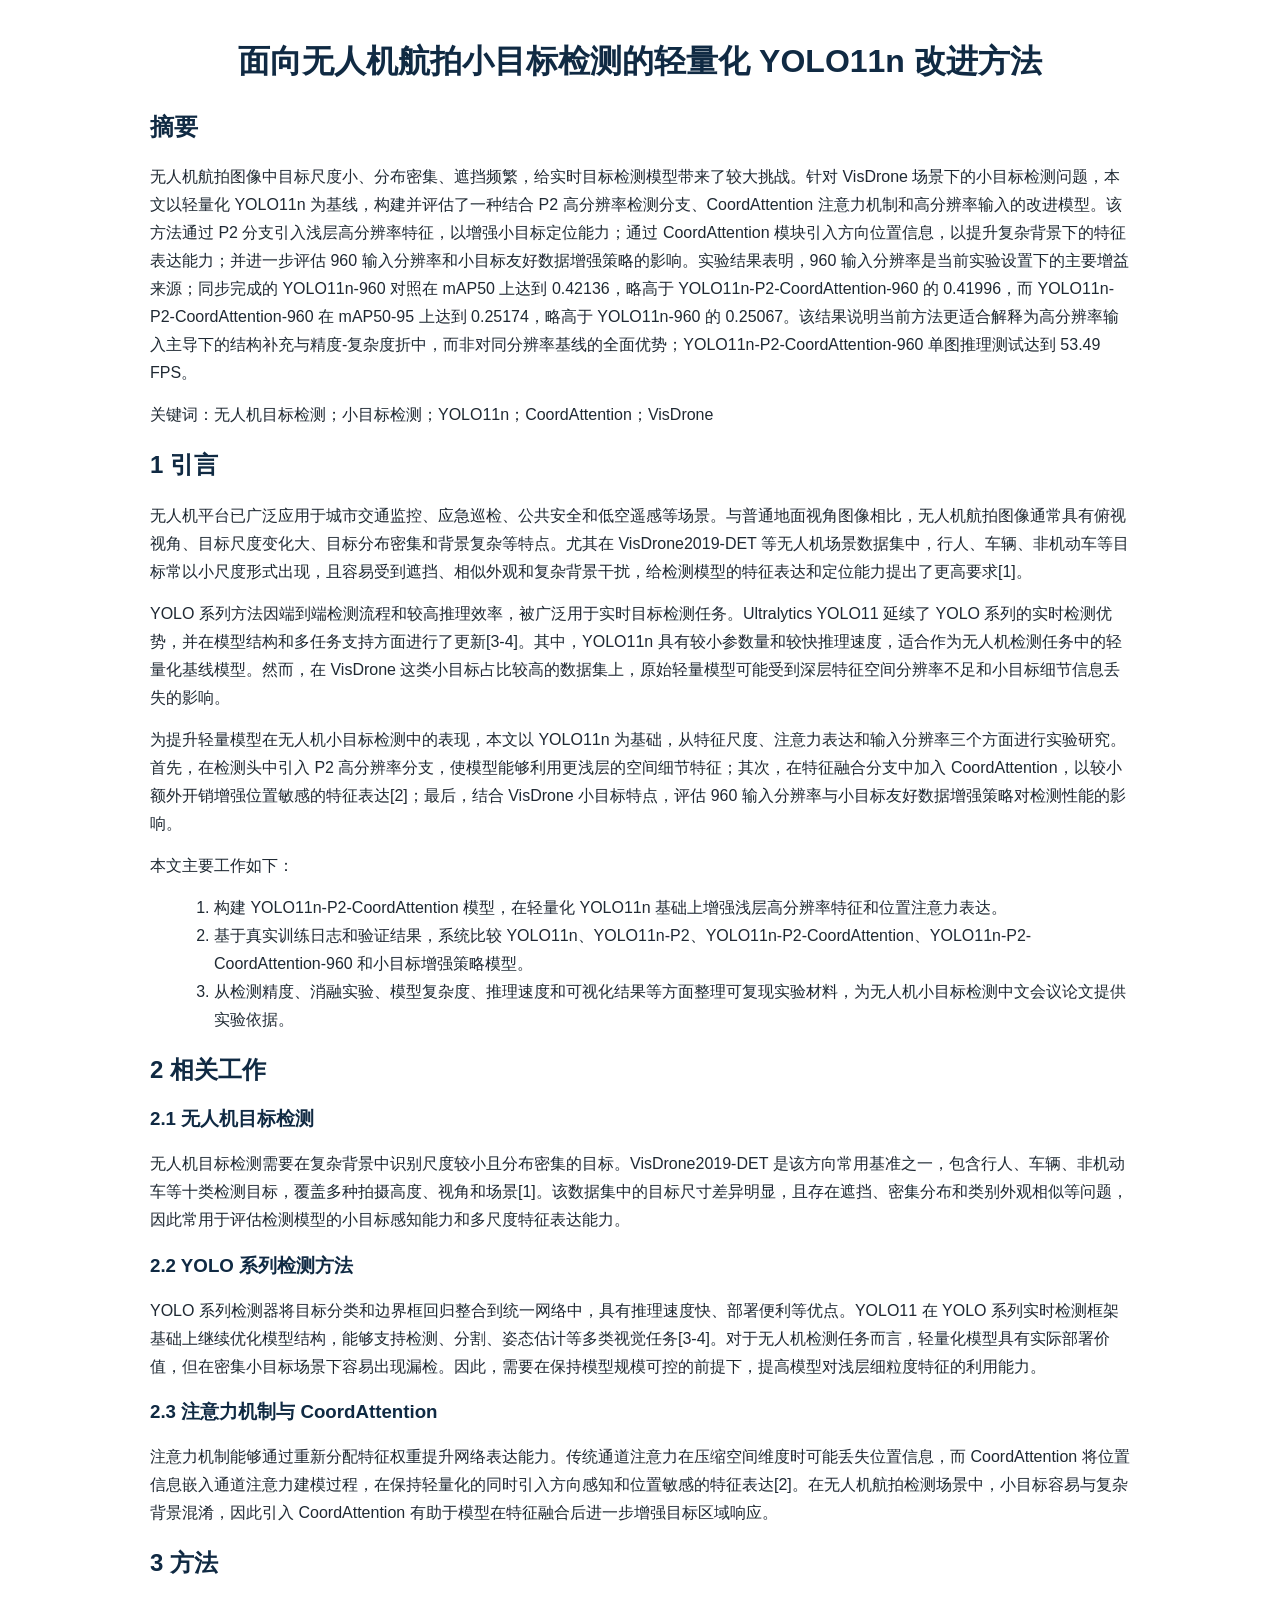
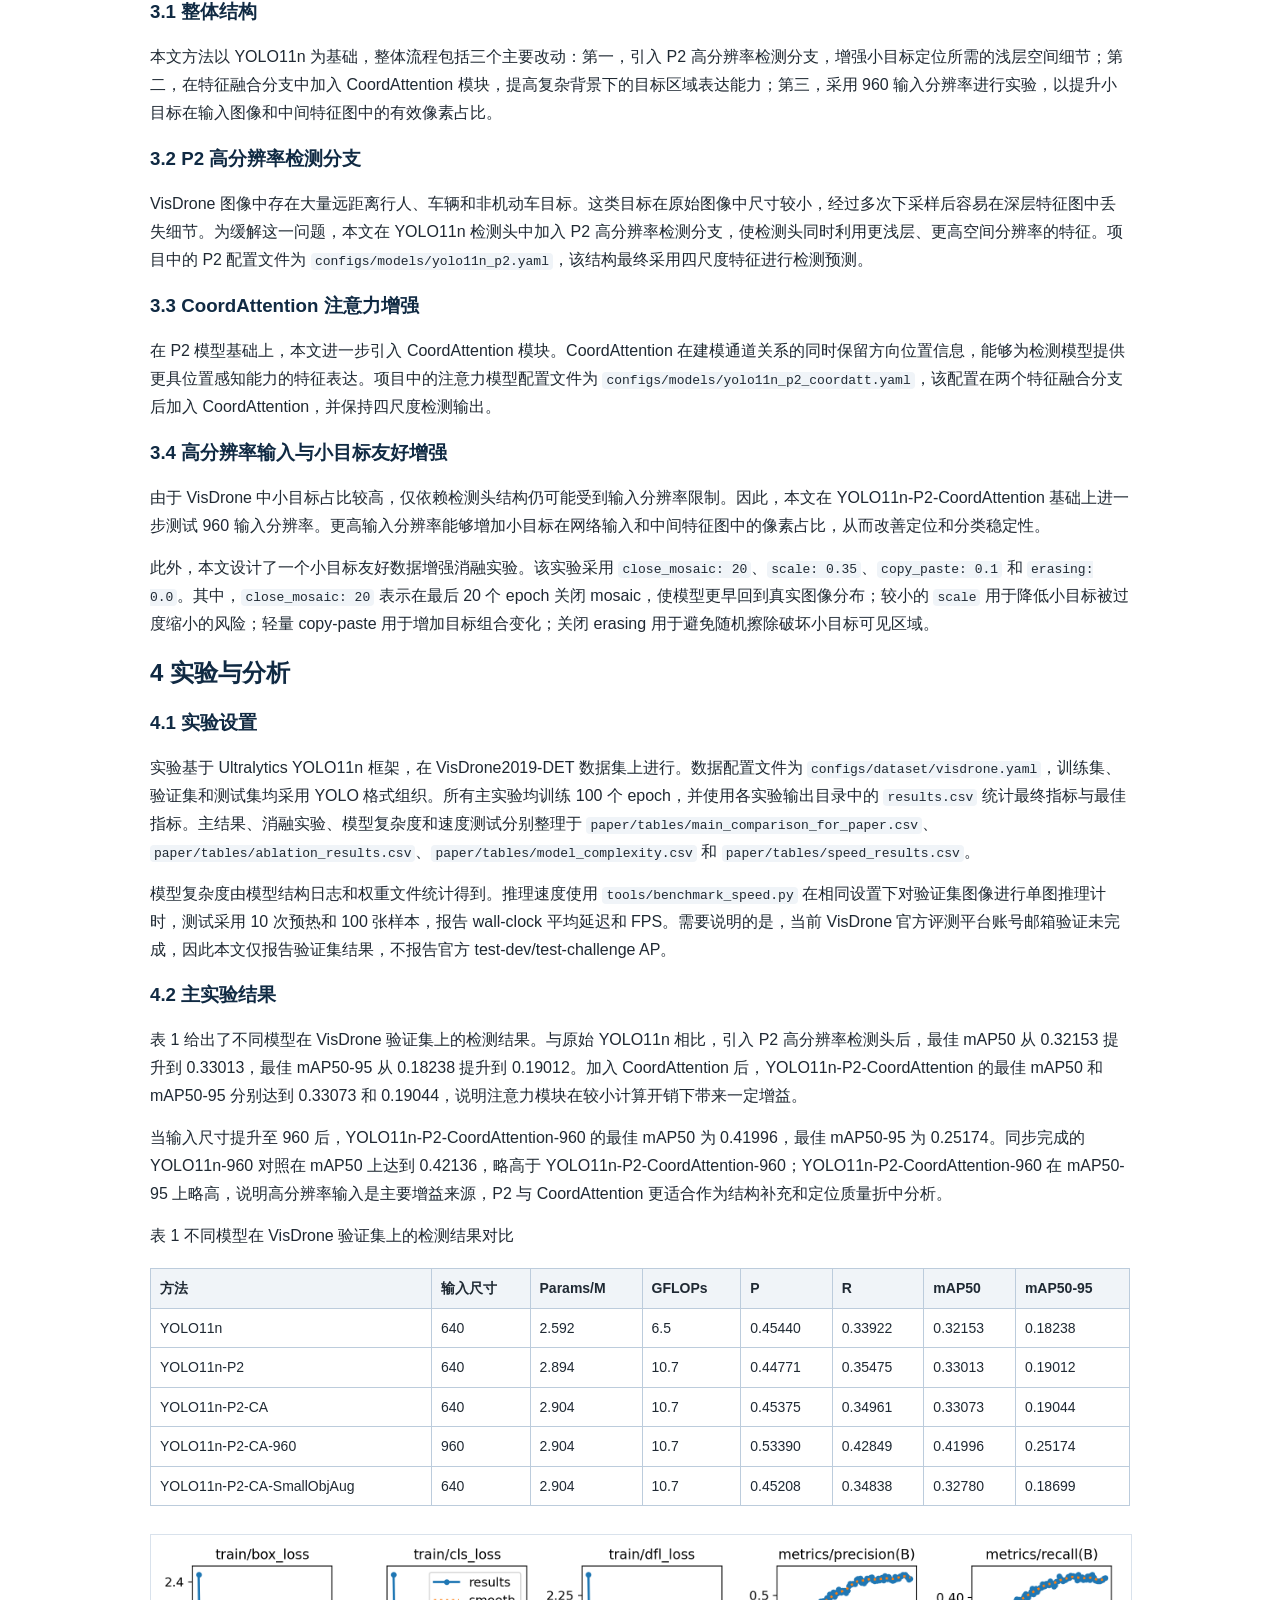
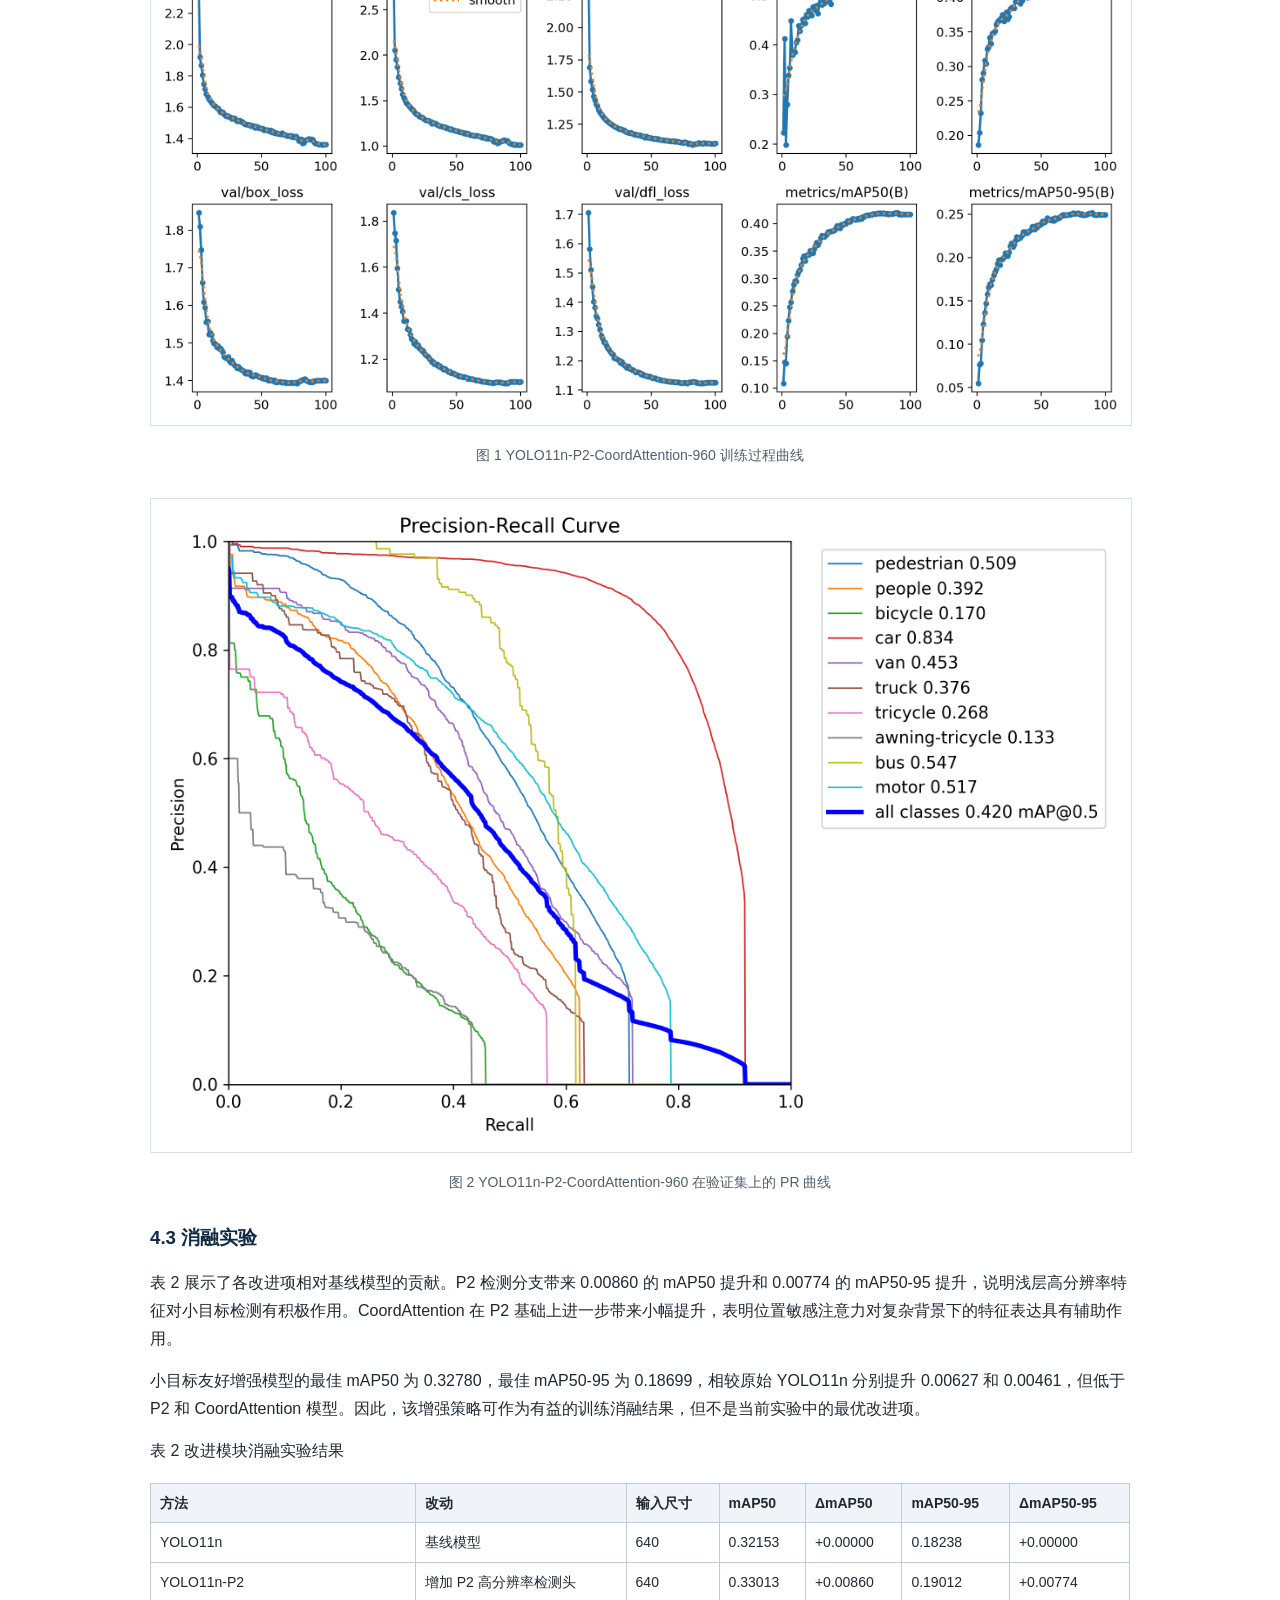
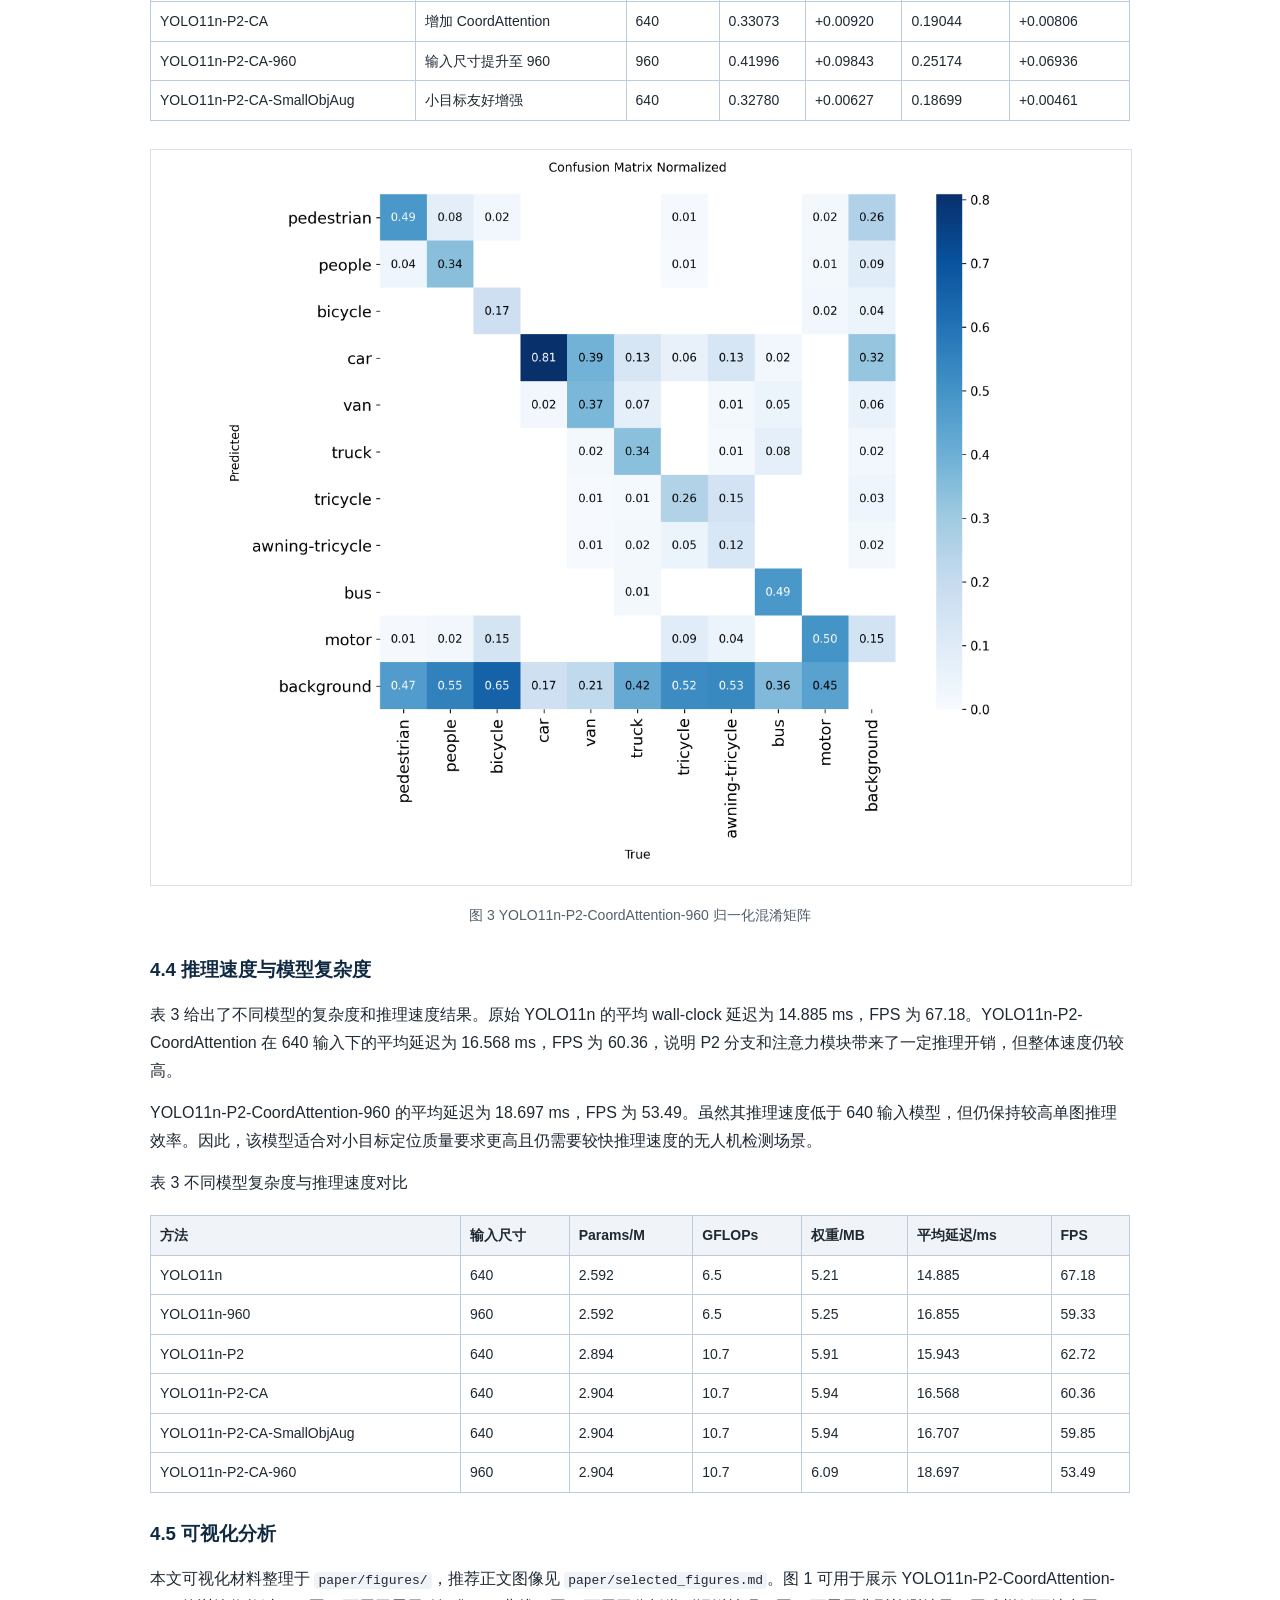
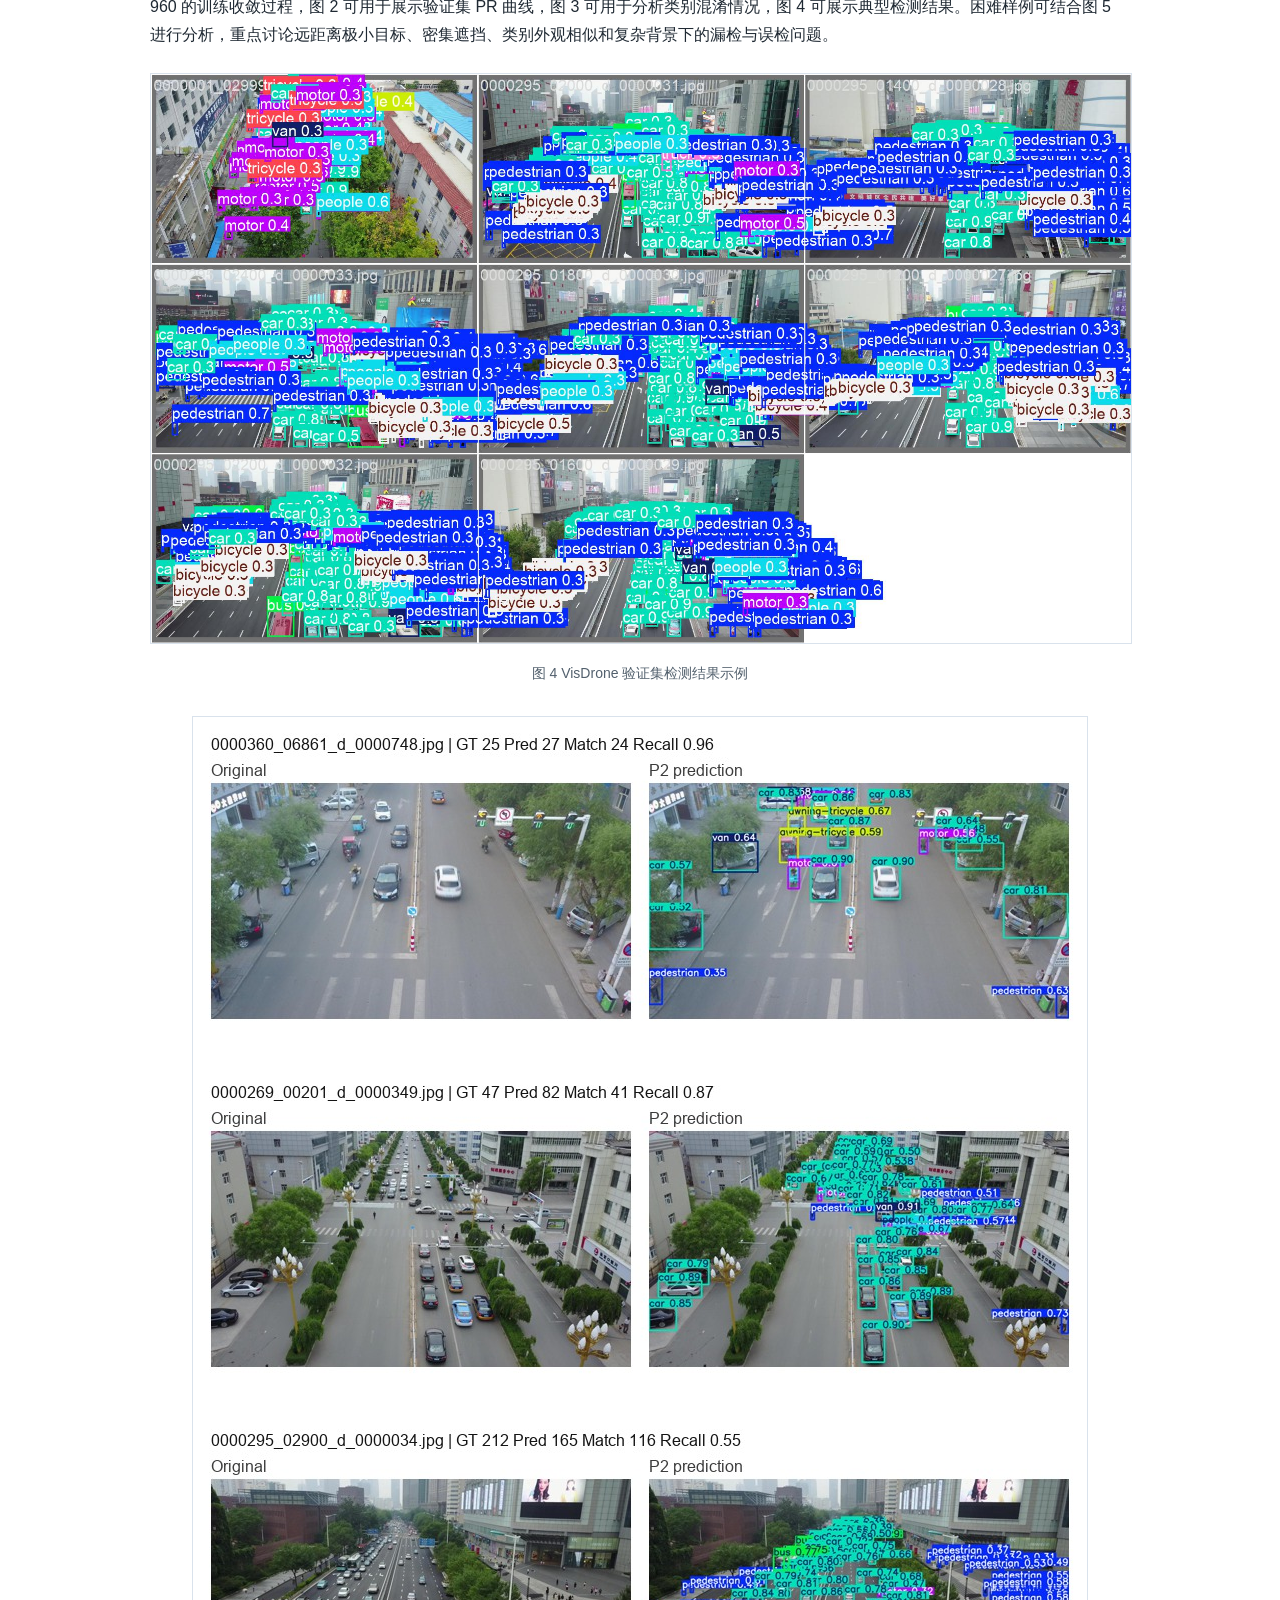
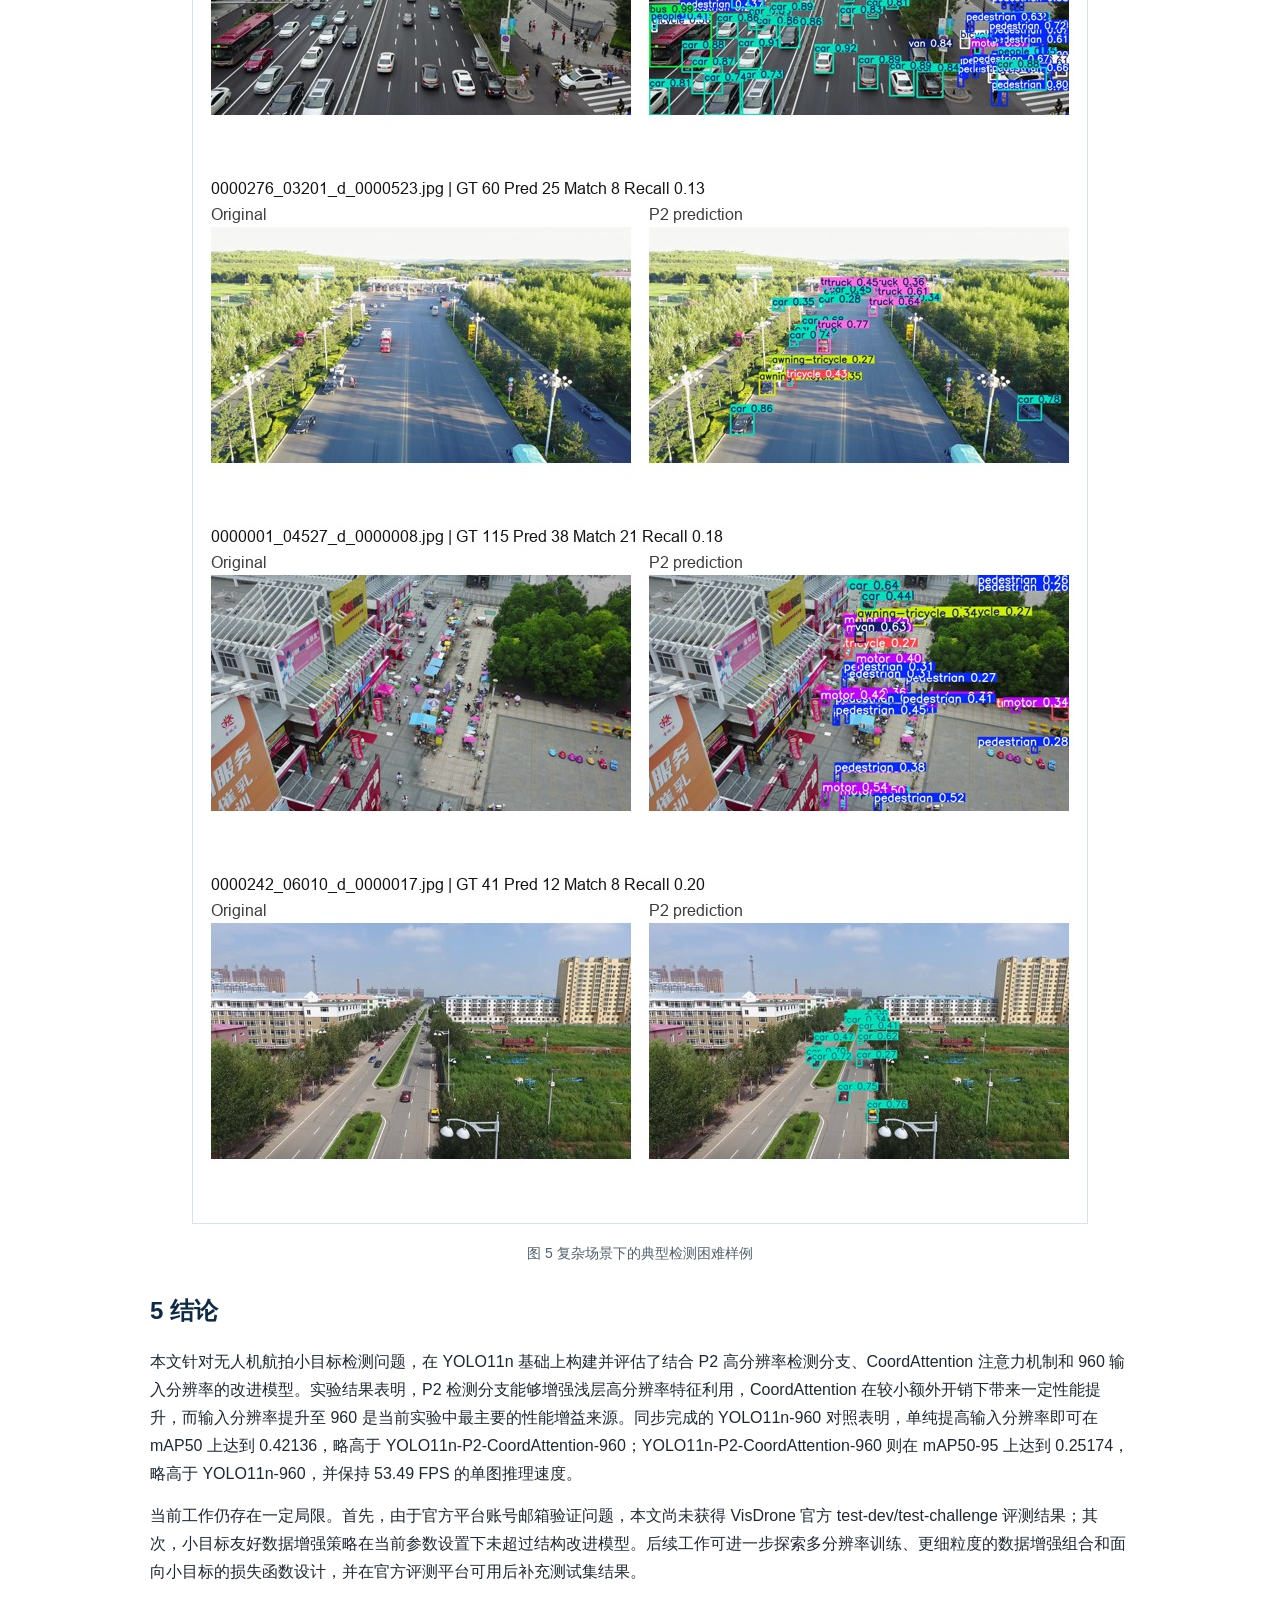
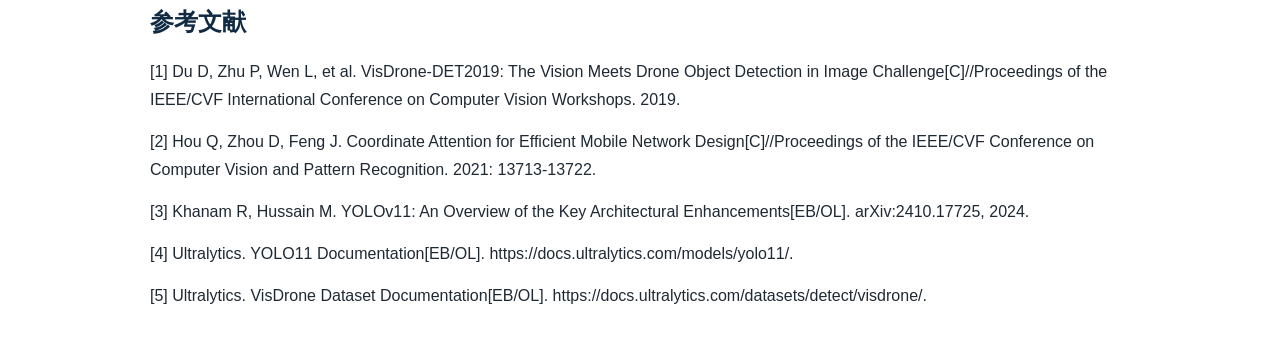
==== commit de8fbc3f: "Integrate YOLO11n-960 fair baseline" ====
--- a/paper/manuscript_polished.html
+++ b/paper/manuscript_polished.html
@@ -55,4 +55,4 @@
   color: #52606d;
   font-size: 14px;
 }
-</style></head><body><h1>面向无人机航拍小目标检测的轻量化 YOLO11n 改进方法</h1><h2>摘要</h2><p>无人机航拍图像中目标尺度小、分布密集、遮挡频繁，给实时目标检测模型带来了较大挑战。针对 VisDrone 场景下的小目标检测问题，本文以轻量化 YOLO11n 为基线，构建并评估了一种结合 P2 高分辨率检测分支、CoordAttention 注意力机制和高分辨率输入的改进模型。该方法通过 P2 分支引入浅层高分辨率特征，以增强小目标定位能力；通过 CoordAttention 模块引入方向位置信息，以提升复杂背景下的特征表达能力；并进一步评估 960 输入分辨率和小目标友好数据增强策略的影响。实验结果表明，YOLO11n-P2-CoordAttention-960 在 VisDrone 验证集上取得当前已完成实验中的最佳结果，最佳 mAP50 为 0.41996，最佳 mAP50-95 为 0.25174，较 YOLO11n 基线分别提升 0.09843 和 0.06936。同时，该模型在单图推理测试中达到 19.68 FPS，体现出较好的精度与速度折中。</p><p>关键词：无人机目标检测；小目标检测；YOLO11n；CoordAttention；VisDrone</p><h2>1 引言</h2><p>无人机平台已广泛应用于城市交通监控、应急巡检、公共安全和低空遥感等场景。与普通地面视角图像相比，无人机航拍图像通常具有俯视视角、目标尺度变化大、目标分布密集和背景复杂等特点。尤其在 VisDrone2019-DET 等无人机场景数据集中，行人、车辆、非机动车等目标常以小尺度形式出现，且容易受到遮挡、相似外观和复杂背景干扰，给检测模型的特征表达和定位能力提出了更高要求[1]。</p><p>YOLO 系列方法因端到端检测流程和较高推理效率，被广泛用于实时目标检测任务。Ultralytics YOLO11 延续了 YOLO 系列的实时检测优势，并在模型结构和多任务支持方面进行了更新[3-4]。其中，YOLO11n 具有较小参数量和较快推理速度，适合作为无人机检测任务中的轻量化基线模型。然而，在 VisDrone 这类小目标占比较高的数据集上，原始轻量模型可能受到深层特征空间分辨率不足和小目标细节信息丢失的影响。</p><p>为提升轻量模型在无人机小目标检测中的表现，本文以 YOLO11n 为基础，从特征尺度、注意力表达和输入分辨率三个方面进行实验研究。首先，在检测头中引入 P2 高分辨率分支，使模型能够利用更浅层的空间细节特征；其次，在特征融合分支中加入 CoordAttention，以较小额外开销增强位置敏感的特征表达[2]；最后，结合 VisDrone 小目标特点，评估 960 输入分辨率与小目标友好数据增强策略对检测性能的影响。</p><p>本文主要工作如下：</p><ol><li>构建 YOLO11n-P2-CoordAttention 模型，在轻量化 YOLO11n 基础上增强浅层高分辨率特征和位置注意力表达。</li><li>基于真实训练日志和验证结果，系统比较 YOLO11n、YOLO11n-P2、YOLO11n-P2-CoordAttention、YOLO11n-P2-CoordAttention-960 和小目标增强策略模型。</li><li>从检测精度、消融实验、模型复杂度、推理速度和可视化结果等方面整理可复现实验材料，为无人机小目标检测中文会议论文提供实验依据。</li></ol><h2>2 相关工作</h2><h3>2.1 无人机目标检测</h3><p>无人机目标检测需要在复杂背景中识别尺度较小且分布密集的目标。VisDrone2019-DET 是该方向常用基准之一，包含行人、车辆、非机动车等十类检测目标，覆盖多种拍摄高度、视角和场景[1]。该数据集中的目标尺寸差异明显，且存在遮挡、密集分布和类别外观相似等问题，因此常用于评估检测模型的小目标感知能力和多尺度特征表达能力。</p><h3>2.2 YOLO 系列检测方法</h3><p>YOLO 系列检测器将目标分类和边界框回归整合到统一网络中，具有推理速度快、部署便利等优点。YOLO11 在 YOLO 系列实时检测框架基础上继续优化模型结构，能够支持检测、分割、姿态估计等多类视觉任务[3-4]。对于无人机检测任务而言，轻量化模型具有实际部署价值，但在密集小目标场景下容易出现漏检。因此，需要在保持模型规模可控的前提下，提高模型对浅层细粒度特征的利用能力。</p><h3>2.3 注意力机制与 CoordAttention</h3><p>注意力机制能够通过重新分配特征权重提升网络表达能力。传统通道注意力在压缩空间维度时可能丢失位置信息，而 CoordAttention 将位置信息嵌入通道注意力建模过程，在保持轻量化的同时引入方向感知和位置敏感的特征表达[2]。在无人机航拍检测场景中，小目标容易与复杂背景混淆，因此引入 CoordAttention 有助于模型在特征融合后进一步增强目标区域响应。</p><h2>3 方法</h2><h3>3.1 整体结构</h3><p>本文方法以 YOLO11n 为基础，整体流程包括三个主要改动：第一，引入 P2 高分辨率检测分支，增强小目标定位所需的浅层空间细节；第二，在特征融合分支中加入 CoordAttention 模块，提高复杂背景下的目标区域表达能力；第三，采用 960 输入分辨率进行实验，以提升小目标在输入图像和中间特征图中的有效像素占比。</p><h3>3.2 P2 高分辨率检测分支</h3><p>VisDrone 图像中存在大量远距离行人、车辆和非机动车目标。这类目标在原始图像中尺寸较小，经过多次下采样后容易在深层特征图中丢失细节。为缓解这一问题，本文在 YOLO11n 检测头中加入 P2 高分辨率检测分支，使检测头同时利用更浅层、更高空间分辨率的特征。项目中的 P2 配置文件为 <code>configs/models/yolo11n_p2.yaml</code>，该结构最终采用四尺度特征进行检测预测。</p><h3>3.3 CoordAttention 注意力增强</h3><p>在 P2 模型基础上，本文进一步引入 CoordAttention 模块。CoordAttention 在建模通道关系的同时保留方向位置信息，能够为检测模型提供更具位置感知能力的特征表达。项目中的注意力模型配置文件为 <code>configs/models/yolo11n_p2_coordatt.yaml</code>，该配置在两个特征融合分支后加入 CoordAttention，并保持四尺度检测输出。</p><h3>3.4 高分辨率输入与小目标友好增强</h3><p>由于 VisDrone 中小目标占比较高，仅依赖检测头结构仍可能受到输入分辨率限制。因此，本文在 YOLO11n-P2-CoordAttention 基础上进一步测试 960 输入分辨率。更高输入分辨率能够增加小目标在网络输入和中间特征图中的像素占比，从而改善定位和分类稳定性。</p><p>此外，本文设计了一个小目标友好数据增强消融实验。该实验采用 <code>close_mosaic: 20</code>、<code>scale: 0.35</code>、<code>copy_paste: 0.1</code> 和 <code>erasing: 0.0</code>。其中，<code>close_mosaic: 20</code> 表示在最后 20 个 epoch 关闭 mosaic，使模型更早回到真实图像分布；较小的 <code>scale</code> 用于降低小目标被过度缩小的风险；轻量 copy-paste 用于增加目标组合变化；关闭 erasing 用于避免随机擦除破坏小目标可见区域。</p><h2>4 实验与分析</h2><h3>4.1 实验设置</h3><p>实验基于 Ultralytics YOLO11n 框架，在 VisDrone2019-DET 数据集上进行。数据配置文件为 <code>configs/dataset/visdrone.yaml</code>，训练集、验证集和测试集均采用 YOLO 格式组织。所有主实验均训练 100 个 epoch，并使用各实验输出目录中的 <code>results.csv</code> 统计最终指标与最佳指标。主结果、消融实验、模型复杂度和速度测试分别整理于 <code>paper/tables/main_comparison_for_paper.csv</code>、<code>paper/tables/ablation_results.csv</code>、<code>paper/tables/model_complexity.csv</code> 和 <code>paper/tables/speed_results.csv</code>。</p><p>模型复杂度由模型结构日志和权重文件统计得到。推理速度使用 <code>tools/benchmark_speed.py</code> 在相同设置下对验证集图像进行单图推理计时，测试采用 10 次预热和 100 张样本，报告 wall-clock 平均延迟和 FPS。需要说明的是，当前 VisDrone 官方评测平台账号邮箱验证未完成，因此本文仅报告验证集结果，不报告官方 test-dev/test-challenge AP。</p><h3>4.2 主实验结果</h3><p>表 1 给出了不同模型在 VisDrone 验证集上的检测结果。与原始 YOLO11n 相比，引入 P2 高分辨率检测头后，最佳 mAP50 从 0.32153 提升到 0.33013，最佳 mAP50-95 从 0.18238 提升到 0.19012。加入 CoordAttention 后，YOLO11n-P2-CoordAttention 的最佳 mAP50 和 mAP50-95 分别达到 0.33073 和 0.19044，说明注意力模块在较小计算开销下带来一定增益。</p><p>当输入尺寸提升至 960 后，YOLO11n-P2-CoordAttention-960 获得当前已完成实验中的最佳性能，最佳 mAP50 为 0.41996，最佳 mAP50-95 为 0.25174。相较 YOLO11n 基线，其 mAP50 提升 0.09843，mAP50-95 提升 0.06936，说明高分辨率输入对无人机小目标检测具有重要作用。</p><p>表 1 不同模型在 VisDrone 验证集上的检测结果对比</p><table><tbody><tr><th>方法</th><th>输入尺寸</th><th>Params/M</th><th>GFLOPs</th><th>P</th><th>R</th><th>mAP50</th><th>mAP50-95</th></tr><tr><td>YOLO11n</td><td>640</td><td>2.592</td><td>6.5</td><td>0.45440</td><td>0.33922</td><td>0.32153</td><td>0.18238</td></tr><tr><td>YOLO11n-P2</td><td>640</td><td>2.894</td><td>10.7</td><td>0.44771</td><td>0.35475</td><td>0.33013</td><td>0.19012</td></tr><tr><td>YOLO11n-P2-CA</td><td>640</td><td>2.904</td><td>10.7</td><td>0.45375</td><td>0.34961</td><td>0.33073</td><td>0.19044</td></tr><tr><td>YOLO11n-P2-CA-960</td><td>960</td><td>2.904</td><td>10.7</td><td>0.53390</td><td>0.42849</td><td>0.41996</td><td>0.25174</td></tr><tr><td>YOLO11n-P2-CA-SmallObjAug</td><td>640</td><td>2.904</td><td>10.7</td><td>0.45208</td><td>0.34838</td><td>0.32780</td><td>0.18699</td></tr></tbody></table><figure><img src='figures/training_curves/p2_coordatt_960_results.png' alt='图 1 YOLO11n-P2-CoordAttention-960 训练过程曲线'><figcaption>图 1 YOLO11n-P2-CoordAttention-960 训练过程曲线</figcaption></figure><figure><img src='figures/training_curves/p2_coordatt_960_pr_curve.png' alt='图 2 YOLO11n-P2-CoordAttention-960 在验证集上的 PR 曲线'><figcaption>图 2 YOLO11n-P2-CoordAttention-960 在验证集上的 PR 曲线</figcaption></figure><h3>4.3 消融实验</h3><p>表 2 展示了各改进项相对基线模型的贡献。P2 检测分支带来 0.00860 的 mAP50 提升和 0.00774 的 mAP50-95 提升，说明浅层高分辨率特征对小目标检测有积极作用。CoordAttention 在 P2 基础上进一步带来小幅提升，表明位置敏感注意力对复杂背景下的特征表达具有辅助作用。</p><p>小目标友好增强模型的最佳 mAP50 为 0.32780，最佳 mAP50-95 为 0.18699，相较原始 YOLO11n 分别提升 0.00627 和 0.00461，但低于 P2 和 CoordAttention 模型。因此，该增强策略可作为有益的训练消融结果，但不是当前实验中的最优改进项。</p><p>表 2 改进模块消融实验结果</p><table><tbody><tr><th>方法</th><th>改动</th><th>输入尺寸</th><th>mAP50</th><th>ΔmAP50</th><th>mAP50-95</th><th>ΔmAP50-95</th></tr><tr><td>YOLO11n</td><td>基线模型</td><td>640</td><td>0.32153</td><td>+0.00000</td><td>0.18238</td><td>+0.00000</td></tr><tr><td>YOLO11n-P2</td><td>增加 P2 高分辨率检测头</td><td>640</td><td>0.33013</td><td>+0.00860</td><td>0.19012</td><td>+0.00774</td></tr><tr><td>YOLO11n-P2-CA</td><td>增加 CoordAttention</td><td>640</td><td>0.33073</td><td>+0.00920</td><td>0.19044</td><td>+0.00806</td></tr><tr><td>YOLO11n-P2-CA-960</td><td>输入尺寸提升至 960</td><td>960</td><td>0.41996</td><td>+0.09843</td><td>0.25174</td><td>+0.06936</td></tr><tr><td>YOLO11n-P2-CA-SmallObjAug</td><td>小目标友好增强</td><td>640</td><td>0.32780</td><td>+0.00627</td><td>0.18699</td><td>+0.00461</td></tr></tbody></table><figure><img src='figures/confusion_matrices/p2_coordatt_960_confusion_matrix_normalized.png' alt='图 3 YOLO11n-P2-CoordAttention-960 归一化混淆矩阵'><figcaption>图 3 YOLO11n-P2-CoordAttention-960 归一化混淆矩阵</figcaption></figure><h3>4.4 推理速度与模型复杂度</h3><p>表 3 给出了不同模型的复杂度和推理速度结果。原始 YOLO11n 的平均 wall-clock 延迟为 40.092 ms，FPS 为 24.94。YOLO11n-P2-CoordAttention 在 640 输入下的平均延迟为 45.768 ms，FPS 为 21.85，说明 P2 分支和注意力模块带来了一定推理开销，但整体速度仍较高。</p><p>YOLO11n-P2-CoordAttention-960 的平均延迟为 50.811 ms，FPS 为 19.68。虽然其推理速度低于 640 输入模型，但检测精度提升更为明显。因此，该模型适合对精度要求更高且仍需要较快推理速度的无人机检测场景。</p><p>表 3 不同模型复杂度与推理速度对比</p><table><tbody><tr><th>方法</th><th>输入尺寸</th><th>Params/M</th><th>GFLOPs</th><th>权重/MB</th><th>平均延迟/ms</th><th>FPS</th></tr><tr><td>YOLO11n</td><td>640</td><td>2.592</td><td>6.5</td><td>5.21</td><td>40.092</td><td>24.94</td></tr><tr><td>YOLO11n-P2</td><td>640</td><td>2.894</td><td>10.7</td><td>5.91</td><td>43.642</td><td>22.91</td></tr><tr><td>YOLO11n-P2-CA</td><td>640</td><td>2.904</td><td>10.7</td><td>5.94</td><td>45.768</td><td>21.85</td></tr><tr><td>YOLO11n-P2-CA-SmallObjAug</td><td>640</td><td>2.904</td><td>10.7</td><td>5.94</td><td>49.962</td><td>20.02</td></tr><tr><td>YOLO11n-P2-CA-960</td><td>960</td><td>2.904</td><td>10.7</td><td>6.09</td><td>50.811</td><td>19.68</td></tr></tbody></table><h3>4.5 可视化分析</h3><p>本文可视化材料整理于 <code>paper/figures/</code>，推荐正文图像见 <code>paper/selected_figures.md</code>。图 1 可用于展示 YOLO11n-P2-CoordAttention-960 的训练收敛过程，图 2 可用于展示验证集 PR 曲线，图 3 可用于分析类别混淆情况，图 4 可展示典型检测结果。困难样例可结合图 5 进行分析，重点讨论远距离极小目标、密集遮挡、类别外观相似和复杂背景下的漏检与误检问题。</p><figure><img src='figures/qualitative/p2_coordatt_960_val_batch0_pred.jpg' alt='图 4 VisDrone 验证集检测结果示例'><figcaption>图 4 VisDrone 验证集检测结果示例</figcaption></figure><figure><img src='figures/failure_cases/p2_case_contact_sheet.jpg' alt='图 5 复杂场景下的典型检测困难样例'><figcaption>图 5 复杂场景下的典型检测困难样例</figcaption></figure><h2>5 结论</h2><p>本文针对无人机航拍小目标检测问题，在 YOLO11n 基础上构建并评估了结合 P2 高分辨率检测分支、CoordAttention 注意力机制和 960 输入分辨率的改进模型。实验结果表明，P2 检测分支能够增强浅层高分辨率特征利用，CoordAttention 在较小额外开销下带来一定性能提升，而输入分辨率提升至 960 是当前实验中最主要的性能增益来源。最终，YOLO11n-P2-CoordAttention-960 在 VisDrone 验证集上取得最佳 mAP50 0.41996 和 mAP50-95 0.25174，并保持 19.68 FPS 的单图推理速度。</p><p>当前工作仍存在一定局限。首先，由于官方平台账号邮箱验证问题，本文尚未获得 VisDrone 官方 test-dev/test-challenge 评测结果；其次，小目标友好数据增强策略在当前参数设置下未超过结构改进模型。后续工作可进一步探索多分辨率训练、更细粒度的数据增强组合和面向小目标的损失函数设计，并在官方评测平台可用后补充测试集结果。</p><h2>参考文献</h2><p>[1] Du D, Zhu P, Wen L, et al. VisDrone-DET2019: The Vision Meets Drone Object Detection in Image Challenge[C]//Proceedings of the IEEE/CVF International Conference on Computer Vision Workshops. 2019.</p><p>[2] Hou Q, Zhou D, Feng J. Coordinate Attention for Efficient Mobile Network Design[C]//Proceedings of the IEEE/CVF Conference on Computer Vision and Pattern Recognition. 2021: 13713-13722.</p><p>[3] Khanam R, Hussain M. YOLOv11: An Overview of the Key Architectural Enhancements[EB/OL]. arXiv:2410.17725, 2024.</p><p>[4] Ultralytics. YOLO11 Documentation[EB/OL]. https://docs.ultralytics.com/models/yolo11/.</p><p>[5] Ultralytics. VisDrone Dataset Documentation[EB/OL]. https://docs.ultralytics.com/datasets/detect/visdrone/.</p></body></html>+</style></head><body><h1>面向无人机航拍小目标检测的轻量化 YOLO11n 改进方法</h1><h2>摘要</h2><p>无人机航拍图像中目标尺度小、分布密集、遮挡频繁，给实时目标检测模型带来了较大挑战。针对 VisDrone 场景下的小目标检测问题，本文以轻量化 YOLO11n 为基线，构建并评估了一种结合 P2 高分辨率检测分支、CoordAttention 注意力机制和高分辨率输入的改进模型。该方法通过 P2 分支引入浅层高分辨率特征，以增强小目标定位能力；通过 CoordAttention 模块引入方向位置信息，以提升复杂背景下的特征表达能力；并进一步评估 960 输入分辨率和小目标友好数据增强策略的影响。实验结果表明，960 输入分辨率是当前实验设置下的主要增益来源；同步完成的 YOLO11n-960 对照在 mAP50 上达到 0.42136，略高于 YOLO11n-P2-CoordAttention-960 的 0.41996，而 YOLO11n-P2-CoordAttention-960 在 mAP50-95 上达到 0.25174，略高于 YOLO11n-960 的 0.25067。该结果说明当前方法更适合解释为高分辨率输入主导下的结构补充与精度-复杂度折中，而非对同分辨率基线的全面优势；YOLO11n-P2-CoordAttention-960 单图推理测试达到 53.49 FPS。</p><p>关键词：无人机目标检测；小目标检测；YOLO11n；CoordAttention；VisDrone</p><h2>1 引言</h2><p>无人机平台已广泛应用于城市交通监控、应急巡检、公共安全和低空遥感等场景。与普通地面视角图像相比，无人机航拍图像通常具有俯视视角、目标尺度变化大、目标分布密集和背景复杂等特点。尤其在 VisDrone2019-DET 等无人机场景数据集中，行人、车辆、非机动车等目标常以小尺度形式出现，且容易受到遮挡、相似外观和复杂背景干扰，给检测模型的特征表达和定位能力提出了更高要求[1]。</p><p>YOLO 系列方法因端到端检测流程和较高推理效率，被广泛用于实时目标检测任务。Ultralytics YOLO11 延续了 YOLO 系列的实时检测优势，并在模型结构和多任务支持方面进行了更新[3-4]。其中，YOLO11n 具有较小参数量和较快推理速度，适合作为无人机检测任务中的轻量化基线模型。然而，在 VisDrone 这类小目标占比较高的数据集上，原始轻量模型可能受到深层特征空间分辨率不足和小目标细节信息丢失的影响。</p><p>为提升轻量模型在无人机小目标检测中的表现，本文以 YOLO11n 为基础，从特征尺度、注意力表达和输入分辨率三个方面进行实验研究。首先，在检测头中引入 P2 高分辨率分支，使模型能够利用更浅层的空间细节特征；其次，在特征融合分支中加入 CoordAttention，以较小额外开销增强位置敏感的特征表达[2]；最后，结合 VisDrone 小目标特点，评估 960 输入分辨率与小目标友好数据增强策略对检测性能的影响。</p><p>本文主要工作如下：</p><ol><li>构建 YOLO11n-P2-CoordAttention 模型，在轻量化 YOLO11n 基础上增强浅层高分辨率特征和位置注意力表达。</li><li>基于真实训练日志和验证结果，系统比较 YOLO11n、YOLO11n-P2、YOLO11n-P2-CoordAttention、YOLO11n-P2-CoordAttention-960 和小目标增强策略模型。</li><li>从检测精度、消融实验、模型复杂度、推理速度和可视化结果等方面整理可复现实验材料，为无人机小目标检测中文会议论文提供实验依据。</li></ol><h2>2 相关工作</h2><h3>2.1 无人机目标检测</h3><p>无人机目标检测需要在复杂背景中识别尺度较小且分布密集的目标。VisDrone2019-DET 是该方向常用基准之一，包含行人、车辆、非机动车等十类检测目标，覆盖多种拍摄高度、视角和场景[1]。该数据集中的目标尺寸差异明显，且存在遮挡、密集分布和类别外观相似等问题，因此常用于评估检测模型的小目标感知能力和多尺度特征表达能力。</p><h3>2.2 YOLO 系列检测方法</h3><p>YOLO 系列检测器将目标分类和边界框回归整合到统一网络中，具有推理速度快、部署便利等优点。YOLO11 在 YOLO 系列实时检测框架基础上继续优化模型结构，能够支持检测、分割、姿态估计等多类视觉任务[3-4]。对于无人机检测任务而言，轻量化模型具有实际部署价值，但在密集小目标场景下容易出现漏检。因此，需要在保持模型规模可控的前提下，提高模型对浅层细粒度特征的利用能力。</p><h3>2.3 注意力机制与 CoordAttention</h3><p>注意力机制能够通过重新分配特征权重提升网络表达能力。传统通道注意力在压缩空间维度时可能丢失位置信息，而 CoordAttention 将位置信息嵌入通道注意力建模过程，在保持轻量化的同时引入方向感知和位置敏感的特征表达[2]。在无人机航拍检测场景中，小目标容易与复杂背景混淆，因此引入 CoordAttention 有助于模型在特征融合后进一步增强目标区域响应。</p><h2>3 方法</h2><h3>3.1 整体结构</h3><p>本文方法以 YOLO11n 为基础，整体流程包括三个主要改动：第一，引入 P2 高分辨率检测分支，增强小目标定位所需的浅层空间细节；第二，在特征融合分支中加入 CoordAttention 模块，提高复杂背景下的目标区域表达能力；第三，采用 960 输入分辨率进行实验，以提升小目标在输入图像和中间特征图中的有效像素占比。</p><h3>3.2 P2 高分辨率检测分支</h3><p>VisDrone 图像中存在大量远距离行人、车辆和非机动车目标。这类目标在原始图像中尺寸较小，经过多次下采样后容易在深层特征图中丢失细节。为缓解这一问题，本文在 YOLO11n 检测头中加入 P2 高分辨率检测分支，使检测头同时利用更浅层、更高空间分辨率的特征。项目中的 P2 配置文件为 <code>configs/models/yolo11n_p2.yaml</code>，该结构最终采用四尺度特征进行检测预测。</p><h3>3.3 CoordAttention 注意力增强</h3><p>在 P2 模型基础上，本文进一步引入 CoordAttention 模块。CoordAttention 在建模通道关系的同时保留方向位置信息，能够为检测模型提供更具位置感知能力的特征表达。项目中的注意力模型配置文件为 <code>configs/models/yolo11n_p2_coordatt.yaml</code>，该配置在两个特征融合分支后加入 CoordAttention，并保持四尺度检测输出。</p><h3>3.4 高分辨率输入与小目标友好增强</h3><p>由于 VisDrone 中小目标占比较高，仅依赖检测头结构仍可能受到输入分辨率限制。因此，本文在 YOLO11n-P2-CoordAttention 基础上进一步测试 960 输入分辨率。更高输入分辨率能够增加小目标在网络输入和中间特征图中的像素占比，从而改善定位和分类稳定性。</p><p>此外，本文设计了一个小目标友好数据增强消融实验。该实验采用 <code>close_mosaic: 20</code>、<code>scale: 0.35</code>、<code>copy_paste: 0.1</code> 和 <code>erasing: 0.0</code>。其中，<code>close_mosaic: 20</code> 表示在最后 20 个 epoch 关闭 mosaic，使模型更早回到真实图像分布；较小的 <code>scale</code> 用于降低小目标被过度缩小的风险；轻量 copy-paste 用于增加目标组合变化；关闭 erasing 用于避免随机擦除破坏小目标可见区域。</p><h2>4 实验与分析</h2><h3>4.1 实验设置</h3><p>实验基于 Ultralytics YOLO11n 框架，在 VisDrone2019-DET 数据集上进行。数据配置文件为 <code>configs/dataset/visdrone.yaml</code>，训练集、验证集和测试集均采用 YOLO 格式组织。所有主实验均训练 100 个 epoch，并使用各实验输出目录中的 <code>results.csv</code> 统计最终指标与最佳指标。主结果、消融实验、模型复杂度和速度测试分别整理于 <code>paper/tables/main_comparison_for_paper.csv</code>、<code>paper/tables/ablation_results.csv</code>、<code>paper/tables/model_complexity.csv</code> 和 <code>paper/tables/speed_results.csv</code>。</p><p>模型复杂度由模型结构日志和权重文件统计得到。推理速度使用 <code>tools/benchmark_speed.py</code> 在相同设置下对验证集图像进行单图推理计时，测试采用 10 次预热和 100 张样本，报告 wall-clock 平均延迟和 FPS。需要说明的是，当前 VisDrone 官方评测平台账号邮箱验证未完成，因此本文仅报告验证集结果，不报告官方 test-dev/test-challenge AP。</p><h3>4.2 主实验结果</h3><p>表 1 给出了不同模型在 VisDrone 验证集上的检测结果。与原始 YOLO11n 相比，引入 P2 高分辨率检测头后，最佳 mAP50 从 0.32153 提升到 0.33013，最佳 mAP50-95 从 0.18238 提升到 0.19012。加入 CoordAttention 后，YOLO11n-P2-CoordAttention 的最佳 mAP50 和 mAP50-95 分别达到 0.33073 和 0.19044，说明注意力模块在较小计算开销下带来一定增益。</p><p>当输入尺寸提升至 960 后，YOLO11n-P2-CoordAttention-960 的最佳 mAP50 为 0.41996，最佳 mAP50-95 为 0.25174。同步完成的 YOLO11n-960 对照在 mAP50 上达到 0.42136，略高于 YOLO11n-P2-CoordAttention-960；YOLO11n-P2-CoordAttention-960 在 mAP50-95 上略高，说明高分辨率输入是主要增益来源，P2 与 CoordAttention 更适合作为结构补充和定位质量折中分析。</p><p>表 1 不同模型在 VisDrone 验证集上的检测结果对比</p><table><tbody><tr><th>方法</th><th>输入尺寸</th><th>Params/M</th><th>GFLOPs</th><th>P</th><th>R</th><th>mAP50</th><th>mAP50-95</th></tr><tr><td>YOLO11n</td><td>640</td><td>2.592</td><td>6.5</td><td>0.45440</td><td>0.33922</td><td>0.32153</td><td>0.18238</td></tr><tr><td>YOLO11n-P2</td><td>640</td><td>2.894</td><td>10.7</td><td>0.44771</td><td>0.35475</td><td>0.33013</td><td>0.19012</td></tr><tr><td>YOLO11n-P2-CA</td><td>640</td><td>2.904</td><td>10.7</td><td>0.45375</td><td>0.34961</td><td>0.33073</td><td>0.19044</td></tr><tr><td>YOLO11n-P2-CA-960</td><td>960</td><td>2.904</td><td>10.7</td><td>0.53390</td><td>0.42849</td><td>0.41996</td><td>0.25174</td></tr><tr><td>YOLO11n-P2-CA-SmallObjAug</td><td>640</td><td>2.904</td><td>10.7</td><td>0.45208</td><td>0.34838</td><td>0.32780</td><td>0.18699</td></tr></tbody></table><figure><img src='figures/training_curves/p2_coordatt_960_results.png' alt='图 1 YOLO11n-P2-CoordAttention-960 训练过程曲线'><figcaption>图 1 YOLO11n-P2-CoordAttention-960 训练过程曲线</figcaption></figure><figure><img src='figures/training_curves/p2_coordatt_960_pr_curve.png' alt='图 2 YOLO11n-P2-CoordAttention-960 在验证集上的 PR 曲线'><figcaption>图 2 YOLO11n-P2-CoordAttention-960 在验证集上的 PR 曲线</figcaption></figure><h3>4.3 消融实验</h3><p>表 2 展示了各改进项相对基线模型的贡献。P2 检测分支带来 0.00860 的 mAP50 提升和 0.00774 的 mAP50-95 提升，说明浅层高分辨率特征对小目标检测有积极作用。CoordAttention 在 P2 基础上进一步带来小幅提升，表明位置敏感注意力对复杂背景下的特征表达具有辅助作用。</p><p>小目标友好增强模型的最佳 mAP50 为 0.32780，最佳 mAP50-95 为 0.18699，相较原始 YOLO11n 分别提升 0.00627 和 0.00461，但低于 P2 和 CoordAttention 模型。因此，该增强策略可作为有益的训练消融结果，但不是当前实验中的最优改进项。</p><p>表 2 改进模块消融实验结果</p><table><tbody><tr><th>方法</th><th>改动</th><th>输入尺寸</th><th>mAP50</th><th>ΔmAP50</th><th>mAP50-95</th><th>ΔmAP50-95</th></tr><tr><td>YOLO11n</td><td>基线模型</td><td>640</td><td>0.32153</td><td>+0.00000</td><td>0.18238</td><td>+0.00000</td></tr><tr><td>YOLO11n-P2</td><td>增加 P2 高分辨率检测头</td><td>640</td><td>0.33013</td><td>+0.00860</td><td>0.19012</td><td>+0.00774</td></tr><tr><td>YOLO11n-P2-CA</td><td>增加 CoordAttention</td><td>640</td><td>0.33073</td><td>+0.00920</td><td>0.19044</td><td>+0.00806</td></tr><tr><td>YOLO11n-P2-CA-960</td><td>输入尺寸提升至 960</td><td>960</td><td>0.41996</td><td>+0.09843</td><td>0.25174</td><td>+0.06936</td></tr><tr><td>YOLO11n-P2-CA-SmallObjAug</td><td>小目标友好增强</td><td>640</td><td>0.32780</td><td>+0.00627</td><td>0.18699</td><td>+0.00461</td></tr></tbody></table><figure><img src='figures/confusion_matrices/p2_coordatt_960_confusion_matrix_normalized.png' alt='图 3 YOLO11n-P2-CoordAttention-960 归一化混淆矩阵'><figcaption>图 3 YOLO11n-P2-CoordAttention-960 归一化混淆矩阵</figcaption></figure><h3>4.4 推理速度与模型复杂度</h3><p>表 3 给出了不同模型的复杂度和推理速度结果。原始 YOLO11n 的平均 wall-clock 延迟为 14.885 ms，FPS 为 67.18。YOLO11n-P2-CoordAttention 在 640 输入下的平均延迟为 16.568 ms，FPS 为 60.36，说明 P2 分支和注意力模块带来了一定推理开销，但整体速度仍较高。</p><p>YOLO11n-P2-CoordAttention-960 的平均延迟为 18.697 ms，FPS 为 53.49。虽然其推理速度低于 640 输入模型，但仍保持较高单图推理效率。因此，该模型适合对小目标定位质量要求更高且仍需要较快推理速度的无人机检测场景。</p><p>表 3 不同模型复杂度与推理速度对比</p><table><tbody><tr><th>方法</th><th>输入尺寸</th><th>Params/M</th><th>GFLOPs</th><th>权重/MB</th><th>平均延迟/ms</th><th>FPS</th></tr><tr><td>YOLO11n</td><td>640</td><td>2.592</td><td>6.5</td><td>5.21</td><td>14.885</td><td>67.18</td></tr><tr><td>YOLO11n-960</td><td>960</td><td>2.592</td><td>6.5</td><td>5.25</td><td>16.855</td><td>59.33</td></tr><tr><td>YOLO11n-P2</td><td>640</td><td>2.894</td><td>10.7</td><td>5.91</td><td>15.943</td><td>62.72</td></tr><tr><td>YOLO11n-P2-CA</td><td>640</td><td>2.904</td><td>10.7</td><td>5.94</td><td>16.568</td><td>60.36</td></tr><tr><td>YOLO11n-P2-CA-SmallObjAug</td><td>640</td><td>2.904</td><td>10.7</td><td>5.94</td><td>16.707</td><td>59.85</td></tr><tr><td>YOLO11n-P2-CA-960</td><td>960</td><td>2.904</td><td>10.7</td><td>6.09</td><td>18.697</td><td>53.49</td></tr></tbody></table><h3>4.5 可视化分析</h3><p>本文可视化材料整理于 <code>paper/figures/</code>，推荐正文图像见 <code>paper/selected_figures.md</code>。图 1 可用于展示 YOLO11n-P2-CoordAttention-960 的训练收敛过程，图 2 可用于展示验证集 PR 曲线，图 3 可用于分析类别混淆情况，图 4 可展示典型检测结果。困难样例可结合图 5 进行分析，重点讨论远距离极小目标、密集遮挡、类别外观相似和复杂背景下的漏检与误检问题。</p><figure><img src='figures/qualitative/p2_coordatt_960_val_batch0_pred.jpg' alt='图 4 VisDrone 验证集检测结果示例'><figcaption>图 4 VisDrone 验证集检测结果示例</figcaption></figure><figure><img src='figures/failure_cases/p2_case_contact_sheet.jpg' alt='图 5 复杂场景下的典型检测困难样例'><figcaption>图 5 复杂场景下的典型检测困难样例</figcaption></figure><h2>5 结论</h2><p>本文针对无人机航拍小目标检测问题，在 YOLO11n 基础上构建并评估了结合 P2 高分辨率检测分支、CoordAttention 注意力机制和 960 输入分辨率的改进模型。实验结果表明，P2 检测分支能够增强浅层高分辨率特征利用，CoordAttention 在较小额外开销下带来一定性能提升，而输入分辨率提升至 960 是当前实验中最主要的性能增益来源。同步完成的 YOLO11n-960 对照表明，单纯提高输入分辨率即可在 mAP50 上达到 0.42136，略高于 YOLO11n-P2-CoordAttention-960；YOLO11n-P2-CoordAttention-960 则在 mAP50-95 上达到 0.25174，略高于 YOLO11n-960，并保持 53.49 FPS 的单图推理速度。</p><p>当前工作仍存在一定局限。首先，由于官方平台账号邮箱验证问题，本文尚未获得 VisDrone 官方 test-dev/test-challenge 评测结果；其次，小目标友好数据增强策略在当前参数设置下未超过结构改进模型。后续工作可进一步探索多分辨率训练、更细粒度的数据增强组合和面向小目标的损失函数设计，并在官方评测平台可用后补充测试集结果。</p><h2>参考文献</h2><p>[1] Du D, Zhu P, Wen L, et al. VisDrone-DET2019: The Vision Meets Drone Object Detection in Image Challenge[C]//Proceedings of the IEEE/CVF International Conference on Computer Vision Workshops. 2019.</p><p>[2] Hou Q, Zhou D, Feng J. Coordinate Attention for Efficient Mobile Network Design[C]//Proceedings of the IEEE/CVF Conference on Computer Vision and Pattern Recognition. 2021: 13713-13722.</p><p>[3] Khanam R, Hussain M. YOLOv11: An Overview of the Key Architectural Enhancements[EB/OL]. arXiv:2410.17725, 2024.</p><p>[4] Ultralytics. YOLO11 Documentation[EB/OL]. https://docs.ultralytics.com/models/yolo11/.</p><p>[5] Ultralytics. VisDrone Dataset Documentation[EB/OL]. https://docs.ultralytics.com/datasets/detect/visdrone/.</p></body></html>
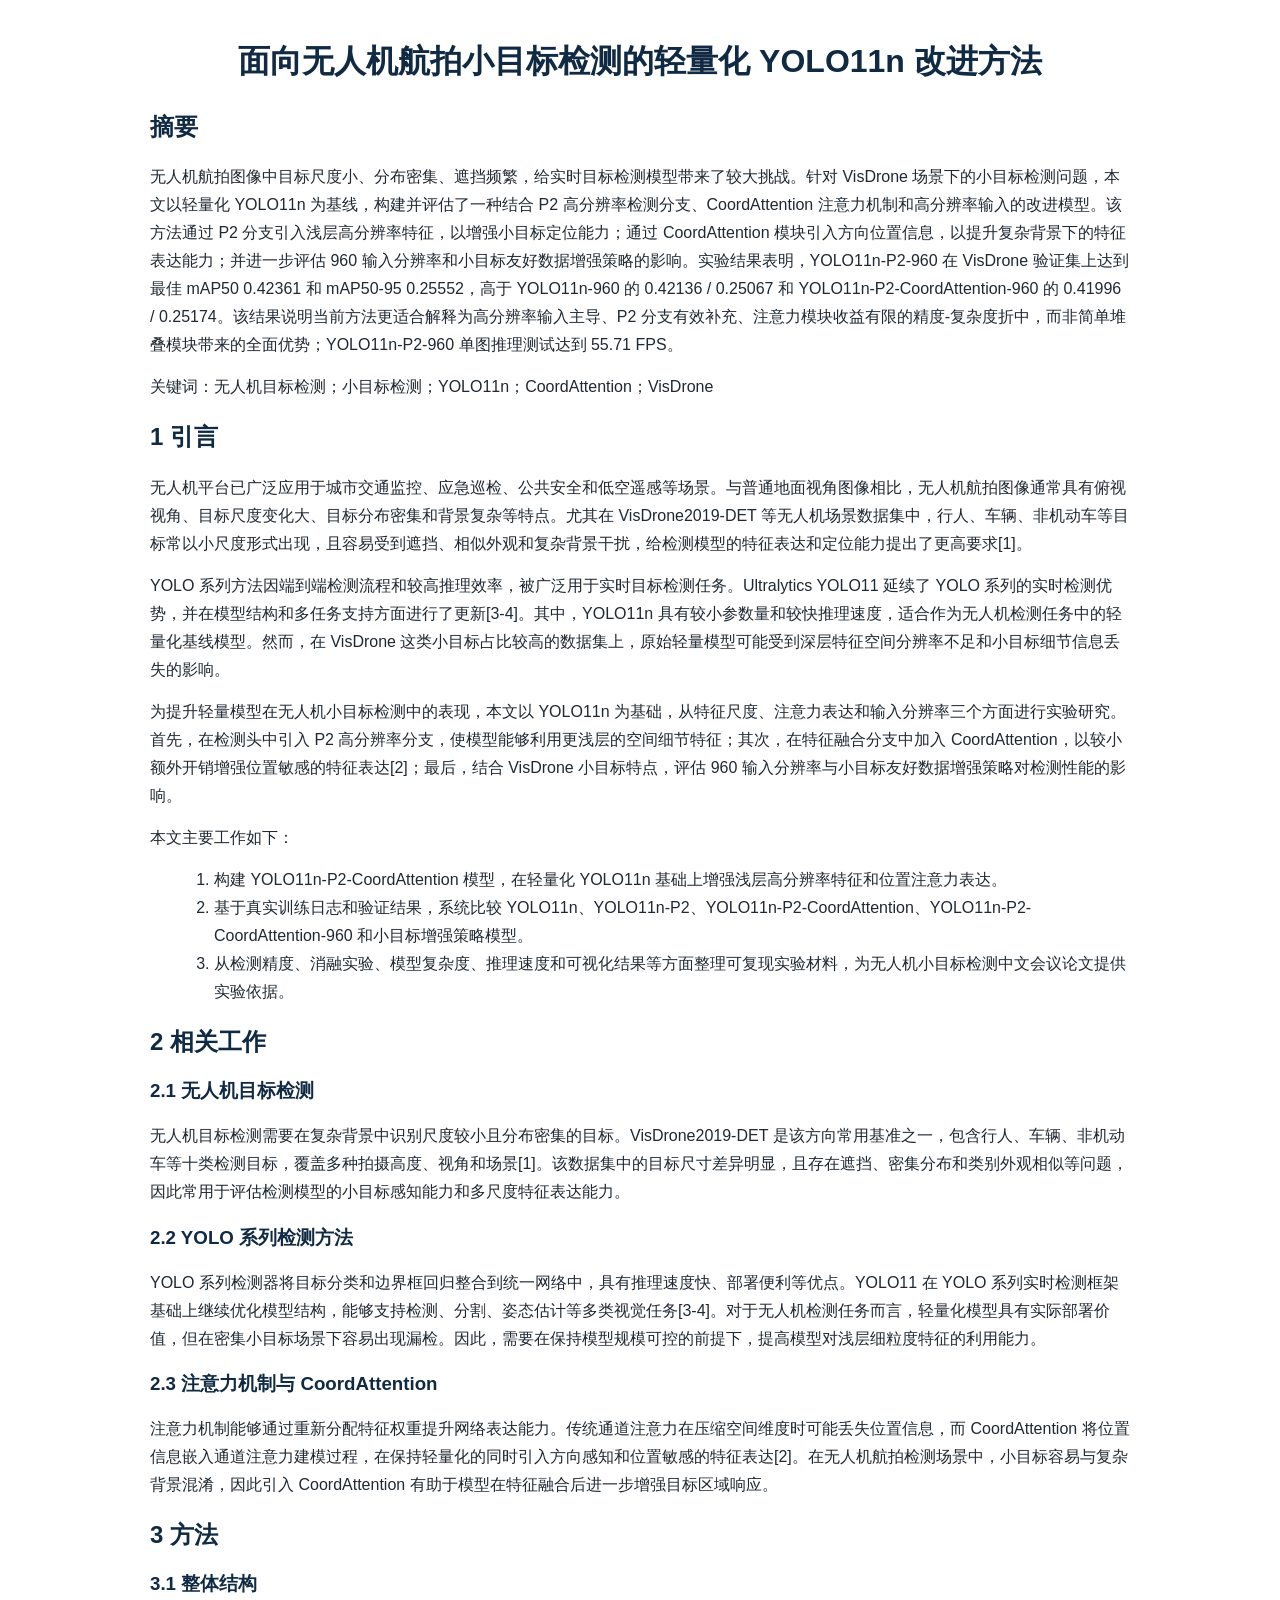
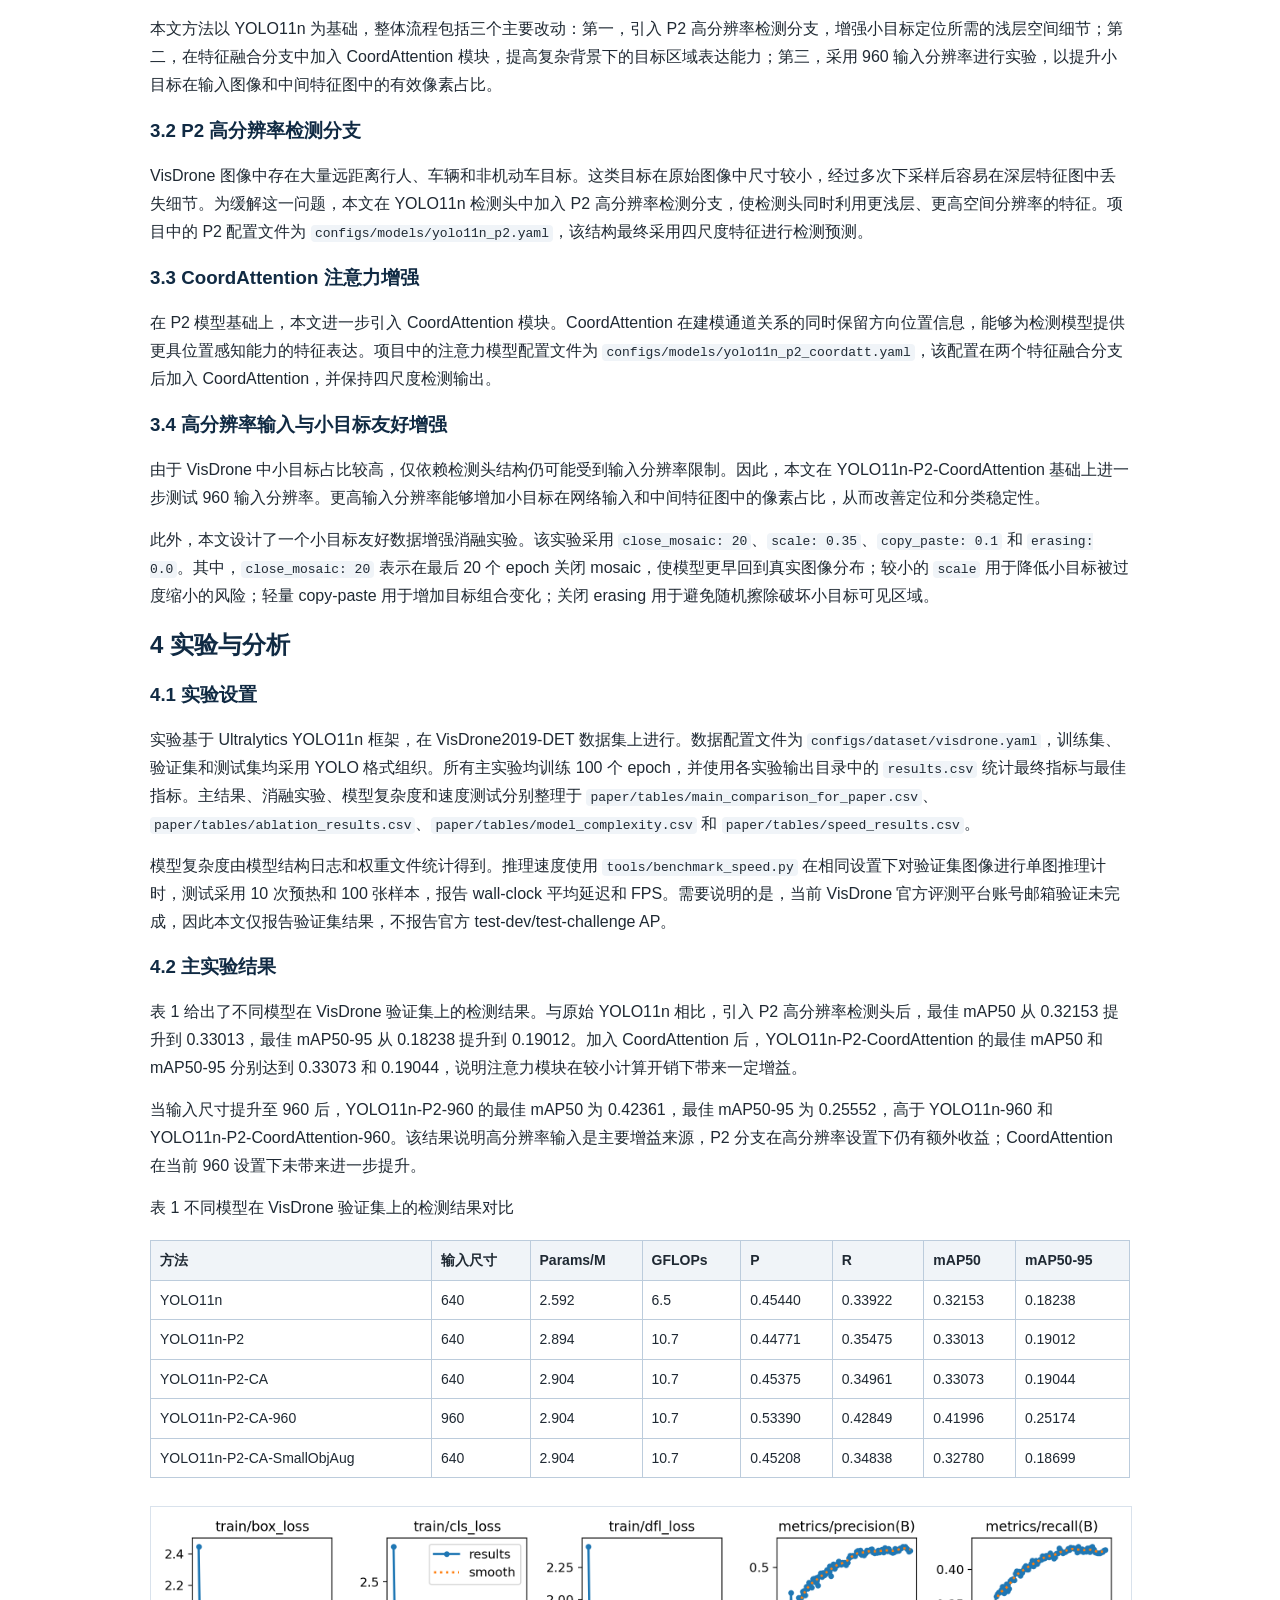
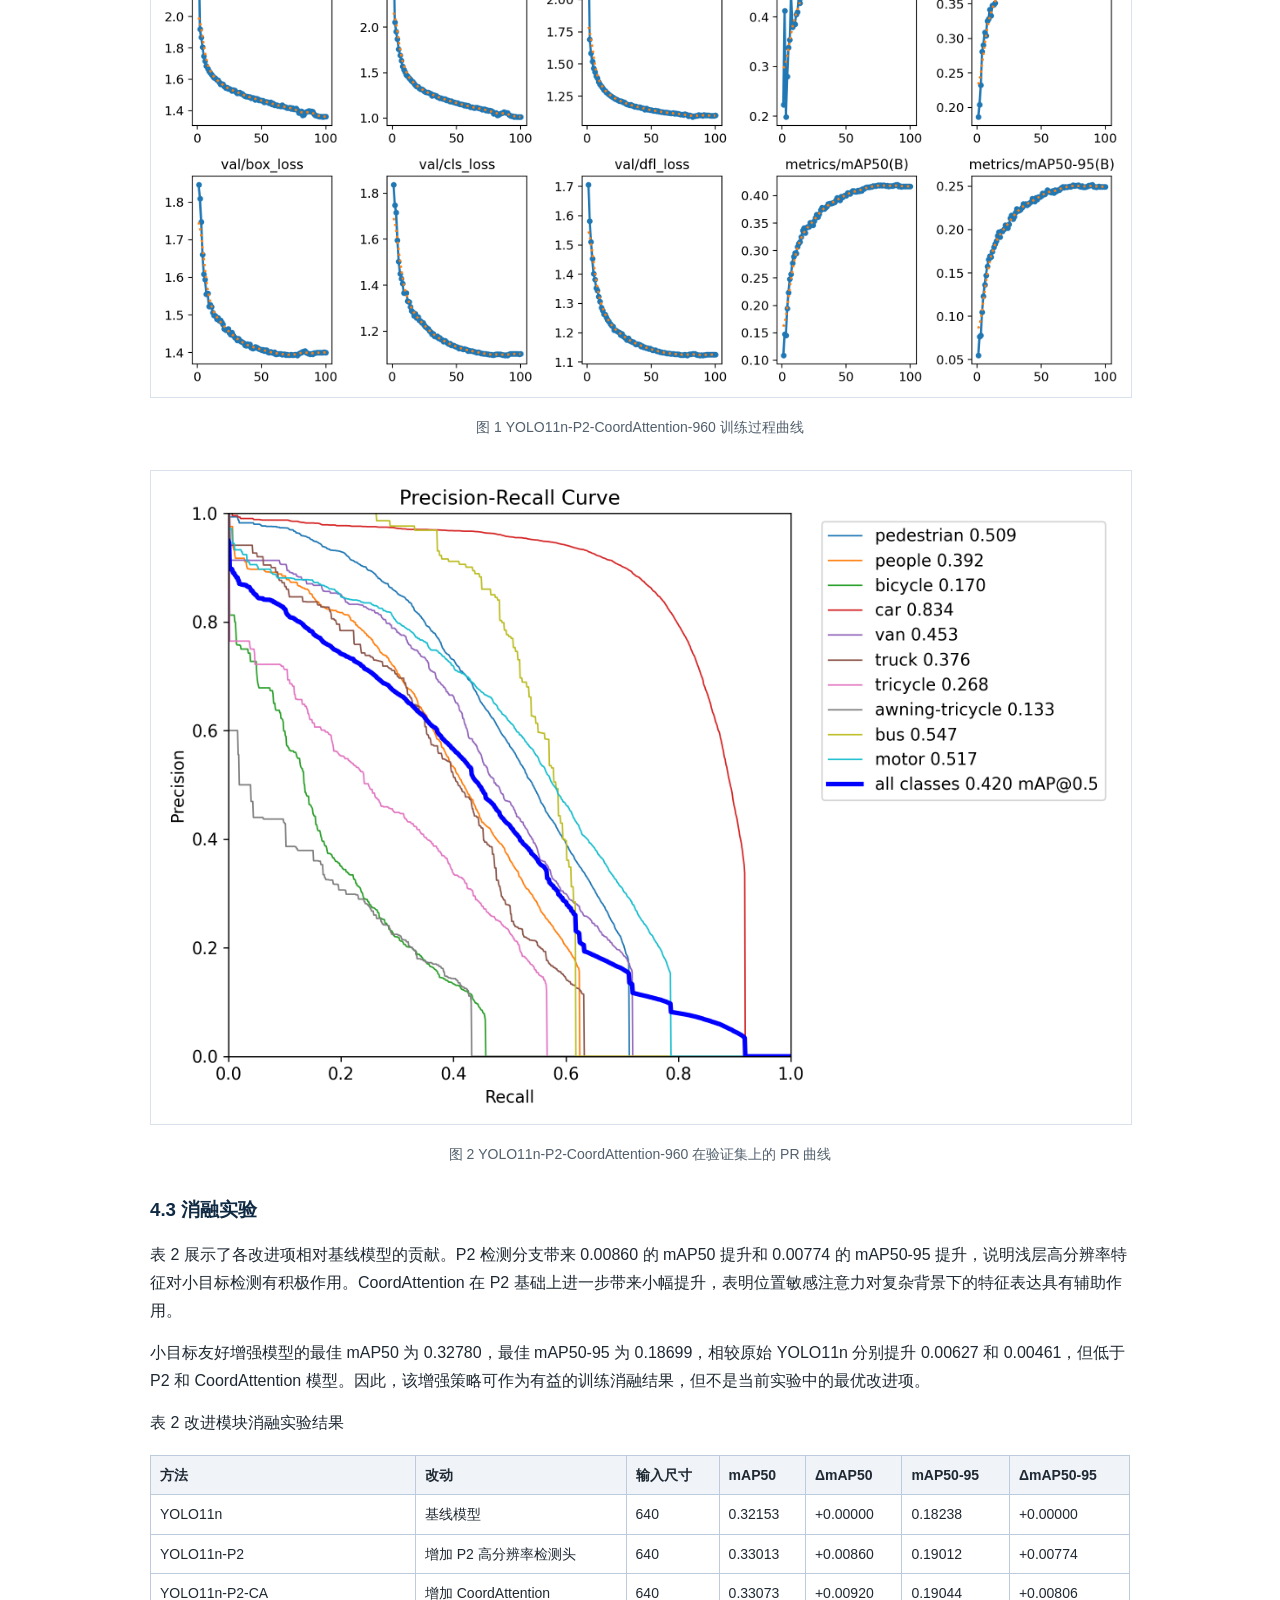
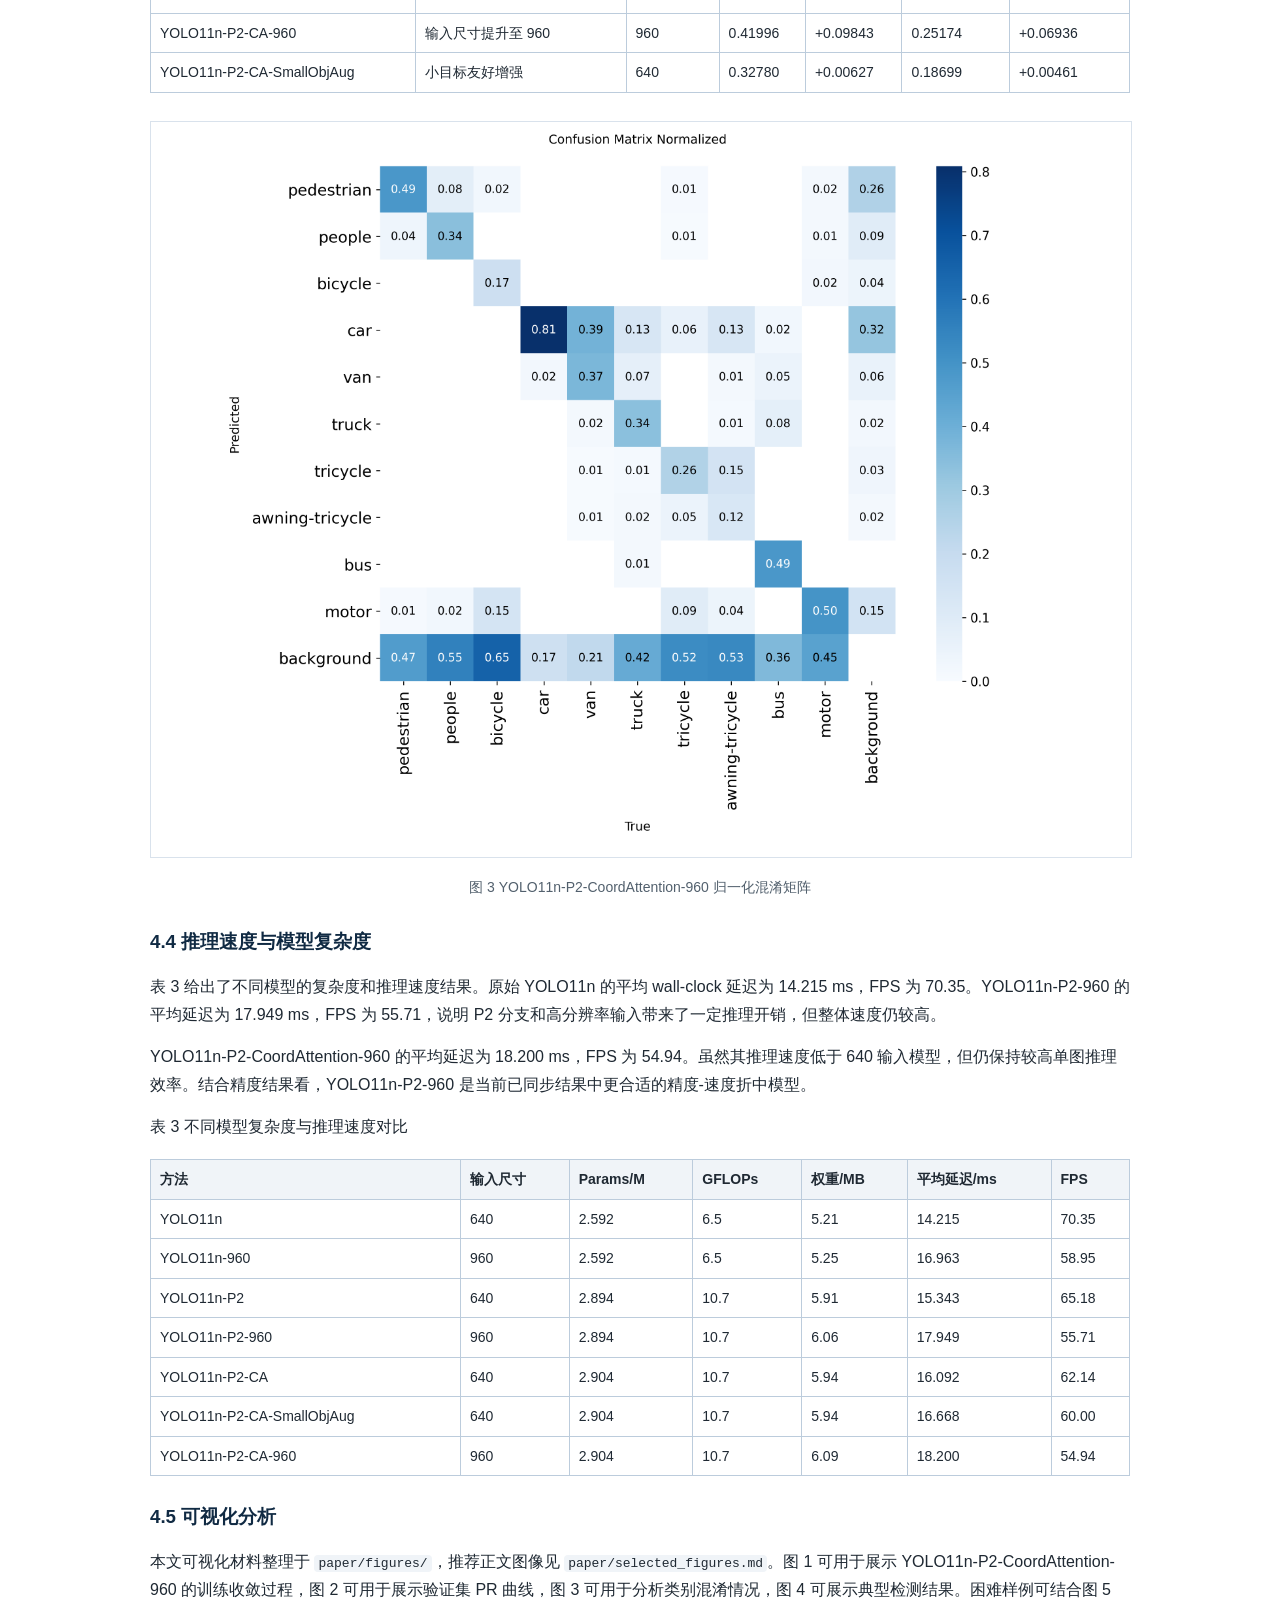
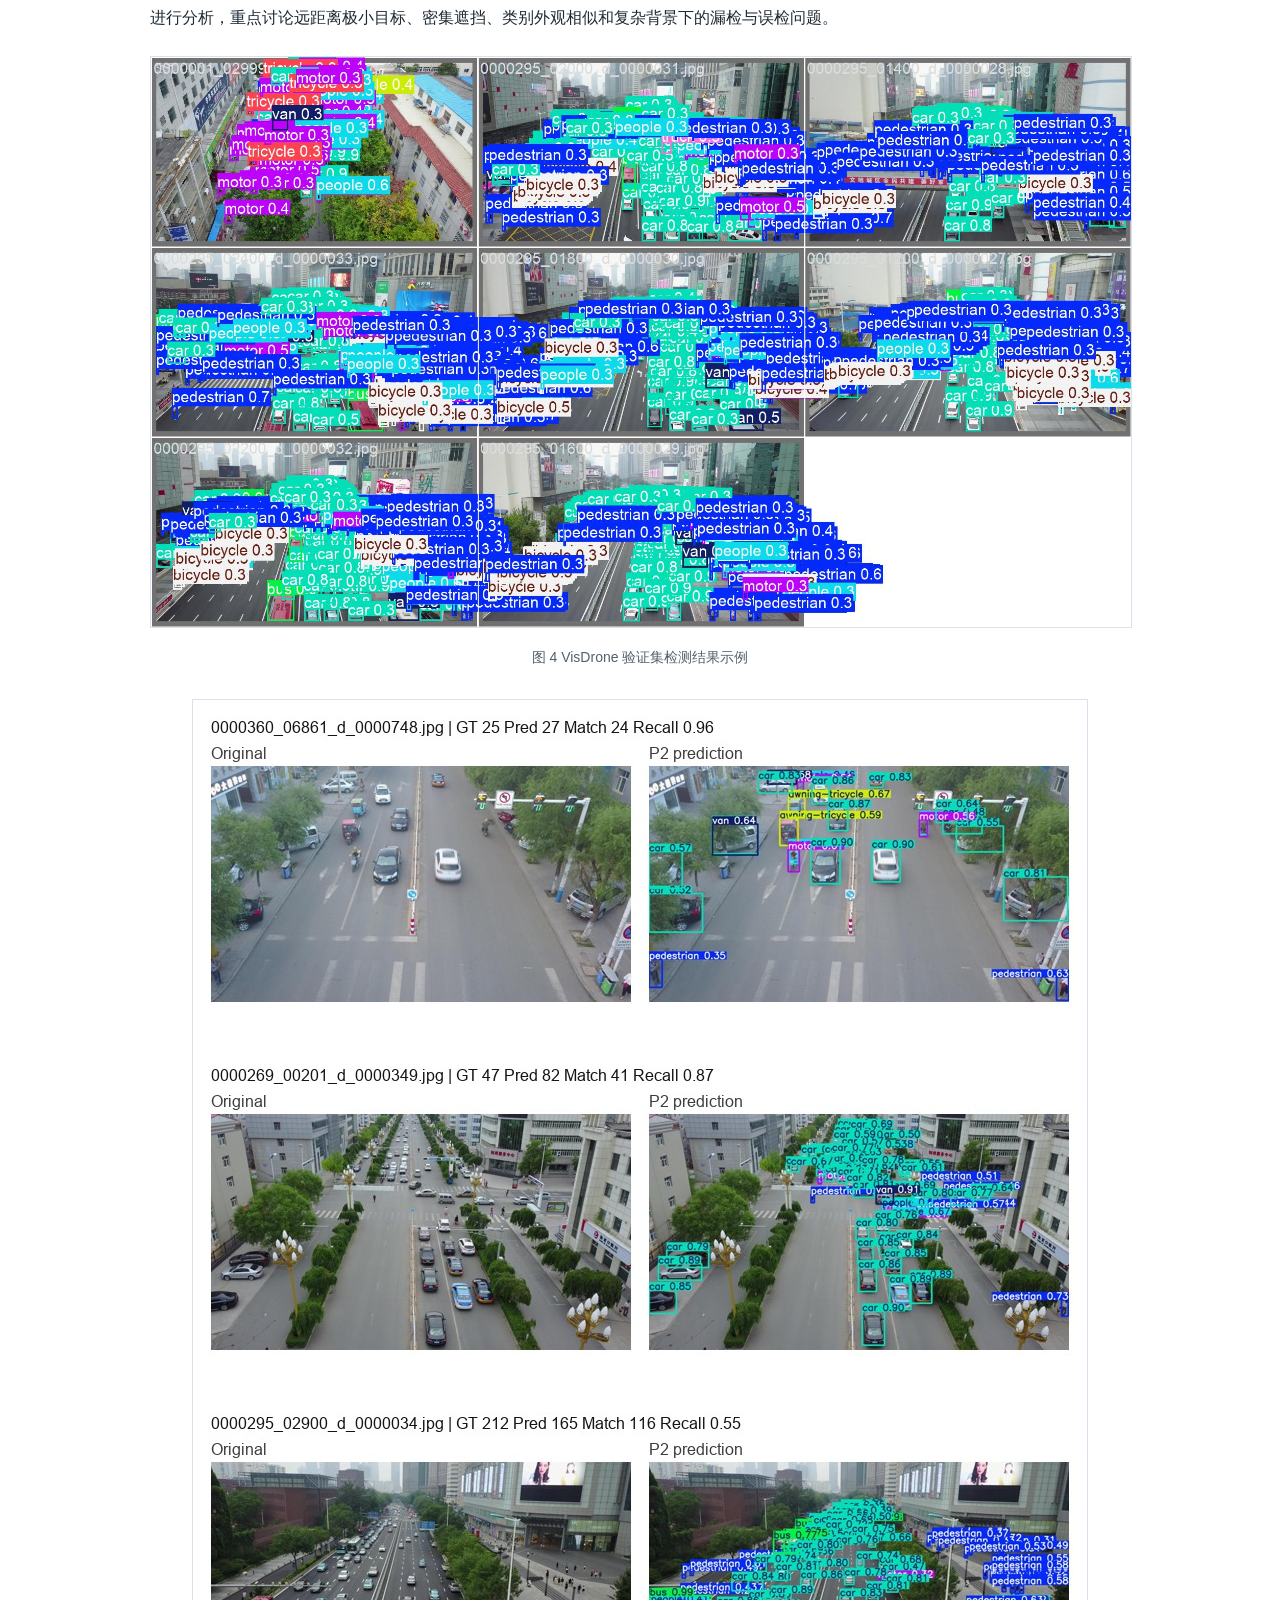
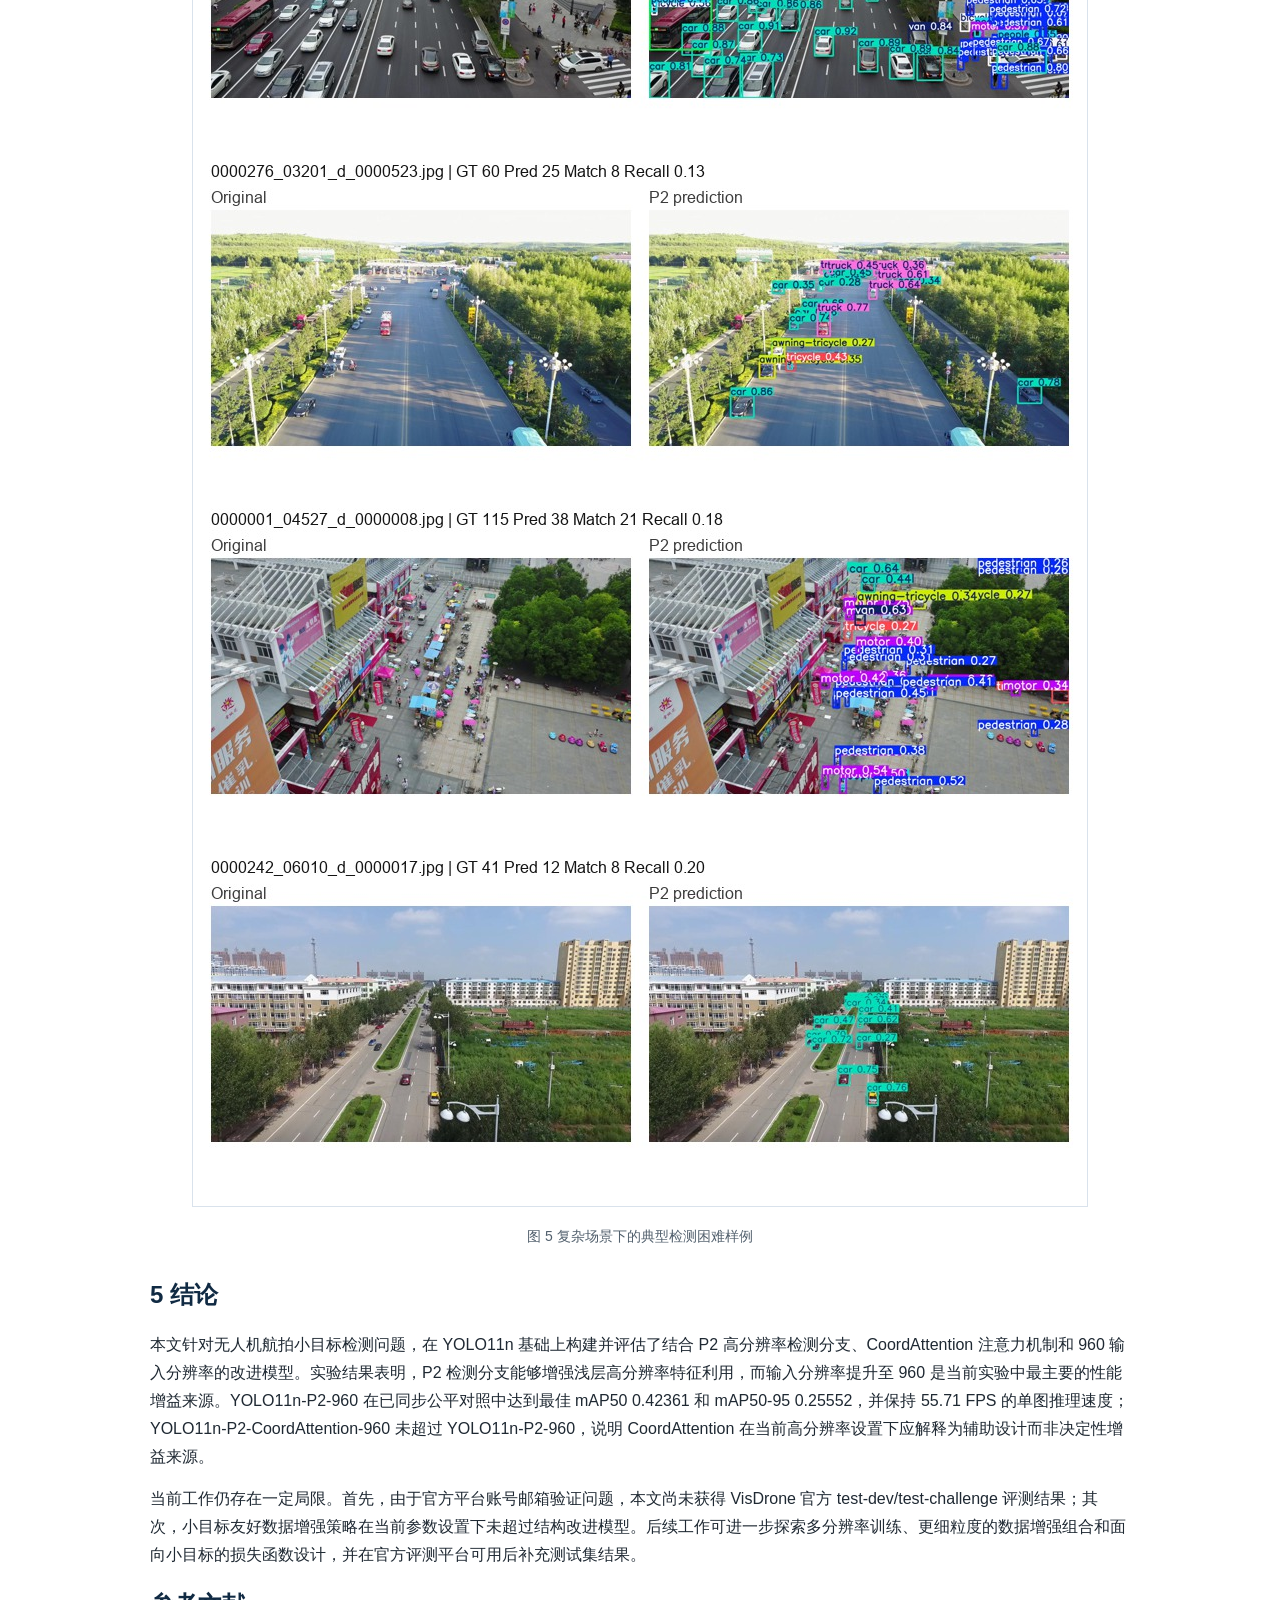
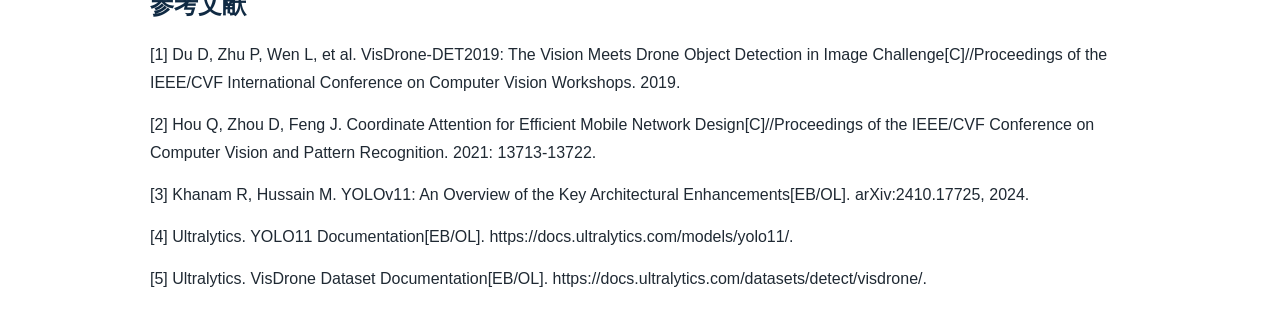
==== commit 998e9fbf: "Integrate completed 960 fair comparisons" ====
--- a/paper/manuscript_polished.html
+++ b/paper/manuscript_polished.html
@@ -55,4 +55,4 @@
   color: #52606d;
   font-size: 14px;
 }
-</style></head><body><h1>面向无人机航拍小目标检测的轻量化 YOLO11n 改进方法</h1><h2>摘要</h2><p>无人机航拍图像中目标尺度小、分布密集、遮挡频繁，给实时目标检测模型带来了较大挑战。针对 VisDrone 场景下的小目标检测问题，本文以轻量化 YOLO11n 为基线，构建并评估了一种结合 P2 高分辨率检测分支、CoordAttention 注意力机制和高分辨率输入的改进模型。该方法通过 P2 分支引入浅层高分辨率特征，以增强小目标定位能力；通过 CoordAttention 模块引入方向位置信息，以提升复杂背景下的特征表达能力；并进一步评估 960 输入分辨率和小目标友好数据增强策略的影响。实验结果表明，960 输入分辨率是当前实验设置下的主要增益来源；同步完成的 YOLO11n-960 对照在 mAP50 上达到 0.42136，略高于 YOLO11n-P2-CoordAttention-960 的 0.41996，而 YOLO11n-P2-CoordAttention-960 在 mAP50-95 上达到 0.25174，略高于 YOLO11n-960 的 0.25067。该结果说明当前方法更适合解释为高分辨率输入主导下的结构补充与精度-复杂度折中，而非对同分辨率基线的全面优势；YOLO11n-P2-CoordAttention-960 单图推理测试达到 53.49 FPS。</p><p>关键词：无人机目标检测；小目标检测；YOLO11n；CoordAttention；VisDrone</p><h2>1 引言</h2><p>无人机平台已广泛应用于城市交通监控、应急巡检、公共安全和低空遥感等场景。与普通地面视角图像相比，无人机航拍图像通常具有俯视视角、目标尺度变化大、目标分布密集和背景复杂等特点。尤其在 VisDrone2019-DET 等无人机场景数据集中，行人、车辆、非机动车等目标常以小尺度形式出现，且容易受到遮挡、相似外观和复杂背景干扰，给检测模型的特征表达和定位能力提出了更高要求[1]。</p><p>YOLO 系列方法因端到端检测流程和较高推理效率，被广泛用于实时目标检测任务。Ultralytics YOLO11 延续了 YOLO 系列的实时检测优势，并在模型结构和多任务支持方面进行了更新[3-4]。其中，YOLO11n 具有较小参数量和较快推理速度，适合作为无人机检测任务中的轻量化基线模型。然而，在 VisDrone 这类小目标占比较高的数据集上，原始轻量模型可能受到深层特征空间分辨率不足和小目标细节信息丢失的影响。</p><p>为提升轻量模型在无人机小目标检测中的表现，本文以 YOLO11n 为基础，从特征尺度、注意力表达和输入分辨率三个方面进行实验研究。首先，在检测头中引入 P2 高分辨率分支，使模型能够利用更浅层的空间细节特征；其次，在特征融合分支中加入 CoordAttention，以较小额外开销增强位置敏感的特征表达[2]；最后，结合 VisDrone 小目标特点，评估 960 输入分辨率与小目标友好数据增强策略对检测性能的影响。</p><p>本文主要工作如下：</p><ol><li>构建 YOLO11n-P2-CoordAttention 模型，在轻量化 YOLO11n 基础上增强浅层高分辨率特征和位置注意力表达。</li><li>基于真实训练日志和验证结果，系统比较 YOLO11n、YOLO11n-P2、YOLO11n-P2-CoordAttention、YOLO11n-P2-CoordAttention-960 和小目标增强策略模型。</li><li>从检测精度、消融实验、模型复杂度、推理速度和可视化结果等方面整理可复现实验材料，为无人机小目标检测中文会议论文提供实验依据。</li></ol><h2>2 相关工作</h2><h3>2.1 无人机目标检测</h3><p>无人机目标检测需要在复杂背景中识别尺度较小且分布密集的目标。VisDrone2019-DET 是该方向常用基准之一，包含行人、车辆、非机动车等十类检测目标，覆盖多种拍摄高度、视角和场景[1]。该数据集中的目标尺寸差异明显，且存在遮挡、密集分布和类别外观相似等问题，因此常用于评估检测模型的小目标感知能力和多尺度特征表达能力。</p><h3>2.2 YOLO 系列检测方法</h3><p>YOLO 系列检测器将目标分类和边界框回归整合到统一网络中，具有推理速度快、部署便利等优点。YOLO11 在 YOLO 系列实时检测框架基础上继续优化模型结构，能够支持检测、分割、姿态估计等多类视觉任务[3-4]。对于无人机检测任务而言，轻量化模型具有实际部署价值，但在密集小目标场景下容易出现漏检。因此，需要在保持模型规模可控的前提下，提高模型对浅层细粒度特征的利用能力。</p><h3>2.3 注意力机制与 CoordAttention</h3><p>注意力机制能够通过重新分配特征权重提升网络表达能力。传统通道注意力在压缩空间维度时可能丢失位置信息，而 CoordAttention 将位置信息嵌入通道注意力建模过程，在保持轻量化的同时引入方向感知和位置敏感的特征表达[2]。在无人机航拍检测场景中，小目标容易与复杂背景混淆，因此引入 CoordAttention 有助于模型在特征融合后进一步增强目标区域响应。</p><h2>3 方法</h2><h3>3.1 整体结构</h3><p>本文方法以 YOLO11n 为基础，整体流程包括三个主要改动：第一，引入 P2 高分辨率检测分支，增强小目标定位所需的浅层空间细节；第二，在特征融合分支中加入 CoordAttention 模块，提高复杂背景下的目标区域表达能力；第三，采用 960 输入分辨率进行实验，以提升小目标在输入图像和中间特征图中的有效像素占比。</p><h3>3.2 P2 高分辨率检测分支</h3><p>VisDrone 图像中存在大量远距离行人、车辆和非机动车目标。这类目标在原始图像中尺寸较小，经过多次下采样后容易在深层特征图中丢失细节。为缓解这一问题，本文在 YOLO11n 检测头中加入 P2 高分辨率检测分支，使检测头同时利用更浅层、更高空间分辨率的特征。项目中的 P2 配置文件为 <code>configs/models/yolo11n_p2.yaml</code>，该结构最终采用四尺度特征进行检测预测。</p><h3>3.3 CoordAttention 注意力增强</h3><p>在 P2 模型基础上，本文进一步引入 CoordAttention 模块。CoordAttention 在建模通道关系的同时保留方向位置信息，能够为检测模型提供更具位置感知能力的特征表达。项目中的注意力模型配置文件为 <code>configs/models/yolo11n_p2_coordatt.yaml</code>，该配置在两个特征融合分支后加入 CoordAttention，并保持四尺度检测输出。</p><h3>3.4 高分辨率输入与小目标友好增强</h3><p>由于 VisDrone 中小目标占比较高，仅依赖检测头结构仍可能受到输入分辨率限制。因此，本文在 YOLO11n-P2-CoordAttention 基础上进一步测试 960 输入分辨率。更高输入分辨率能够增加小目标在网络输入和中间特征图中的像素占比，从而改善定位和分类稳定性。</p><p>此外，本文设计了一个小目标友好数据增强消融实验。该实验采用 <code>close_mosaic: 20</code>、<code>scale: 0.35</code>、<code>copy_paste: 0.1</code> 和 <code>erasing: 0.0</code>。其中，<code>close_mosaic: 20</code> 表示在最后 20 个 epoch 关闭 mosaic，使模型更早回到真实图像分布；较小的 <code>scale</code> 用于降低小目标被过度缩小的风险；轻量 copy-paste 用于增加目标组合变化；关闭 erasing 用于避免随机擦除破坏小目标可见区域。</p><h2>4 实验与分析</h2><h3>4.1 实验设置</h3><p>实验基于 Ultralytics YOLO11n 框架，在 VisDrone2019-DET 数据集上进行。数据配置文件为 <code>configs/dataset/visdrone.yaml</code>，训练集、验证集和测试集均采用 YOLO 格式组织。所有主实验均训练 100 个 epoch，并使用各实验输出目录中的 <code>results.csv</code> 统计最终指标与最佳指标。主结果、消融实验、模型复杂度和速度测试分别整理于 <code>paper/tables/main_comparison_for_paper.csv</code>、<code>paper/tables/ablation_results.csv</code>、<code>paper/tables/model_complexity.csv</code> 和 <code>paper/tables/speed_results.csv</code>。</p><p>模型复杂度由模型结构日志和权重文件统计得到。推理速度使用 <code>tools/benchmark_speed.py</code> 在相同设置下对验证集图像进行单图推理计时，测试采用 10 次预热和 100 张样本，报告 wall-clock 平均延迟和 FPS。需要说明的是，当前 VisDrone 官方评测平台账号邮箱验证未完成，因此本文仅报告验证集结果，不报告官方 test-dev/test-challenge AP。</p><h3>4.2 主实验结果</h3><p>表 1 给出了不同模型在 VisDrone 验证集上的检测结果。与原始 YOLO11n 相比，引入 P2 高分辨率检测头后，最佳 mAP50 从 0.32153 提升到 0.33013，最佳 mAP50-95 从 0.18238 提升到 0.19012。加入 CoordAttention 后，YOLO11n-P2-CoordAttention 的最佳 mAP50 和 mAP50-95 分别达到 0.33073 和 0.19044，说明注意力模块在较小计算开销下带来一定增益。</p><p>当输入尺寸提升至 960 后，YOLO11n-P2-CoordAttention-960 的最佳 mAP50 为 0.41996，最佳 mAP50-95 为 0.25174。同步完成的 YOLO11n-960 对照在 mAP50 上达到 0.42136，略高于 YOLO11n-P2-CoordAttention-960；YOLO11n-P2-CoordAttention-960 在 mAP50-95 上略高，说明高分辨率输入是主要增益来源，P2 与 CoordAttention 更适合作为结构补充和定位质量折中分析。</p><p>表 1 不同模型在 VisDrone 验证集上的检测结果对比</p><table><tbody><tr><th>方法</th><th>输入尺寸</th><th>Params/M</th><th>GFLOPs</th><th>P</th><th>R</th><th>mAP50</th><th>mAP50-95</th></tr><tr><td>YOLO11n</td><td>640</td><td>2.592</td><td>6.5</td><td>0.45440</td><td>0.33922</td><td>0.32153</td><td>0.18238</td></tr><tr><td>YOLO11n-P2</td><td>640</td><td>2.894</td><td>10.7</td><td>0.44771</td><td>0.35475</td><td>0.33013</td><td>0.19012</td></tr><tr><td>YOLO11n-P2-CA</td><td>640</td><td>2.904</td><td>10.7</td><td>0.45375</td><td>0.34961</td><td>0.33073</td><td>0.19044</td></tr><tr><td>YOLO11n-P2-CA-960</td><td>960</td><td>2.904</td><td>10.7</td><td>0.53390</td><td>0.42849</td><td>0.41996</td><td>0.25174</td></tr><tr><td>YOLO11n-P2-CA-SmallObjAug</td><td>640</td><td>2.904</td><td>10.7</td><td>0.45208</td><td>0.34838</td><td>0.32780</td><td>0.18699</td></tr></tbody></table><figure><img src='figures/training_curves/p2_coordatt_960_results.png' alt='图 1 YOLO11n-P2-CoordAttention-960 训练过程曲线'><figcaption>图 1 YOLO11n-P2-CoordAttention-960 训练过程曲线</figcaption></figure><figure><img src='figures/training_curves/p2_coordatt_960_pr_curve.png' alt='图 2 YOLO11n-P2-CoordAttention-960 在验证集上的 PR 曲线'><figcaption>图 2 YOLO11n-P2-CoordAttention-960 在验证集上的 PR 曲线</figcaption></figure><h3>4.3 消融实验</h3><p>表 2 展示了各改进项相对基线模型的贡献。P2 检测分支带来 0.00860 的 mAP50 提升和 0.00774 的 mAP50-95 提升，说明浅层高分辨率特征对小目标检测有积极作用。CoordAttention 在 P2 基础上进一步带来小幅提升，表明位置敏感注意力对复杂背景下的特征表达具有辅助作用。</p><p>小目标友好增强模型的最佳 mAP50 为 0.32780，最佳 mAP50-95 为 0.18699，相较原始 YOLO11n 分别提升 0.00627 和 0.00461，但低于 P2 和 CoordAttention 模型。因此，该增强策略可作为有益的训练消融结果，但不是当前实验中的最优改进项。</p><p>表 2 改进模块消融实验结果</p><table><tbody><tr><th>方法</th><th>改动</th><th>输入尺寸</th><th>mAP50</th><th>ΔmAP50</th><th>mAP50-95</th><th>ΔmAP50-95</th></tr><tr><td>YOLO11n</td><td>基线模型</td><td>640</td><td>0.32153</td><td>+0.00000</td><td>0.18238</td><td>+0.00000</td></tr><tr><td>YOLO11n-P2</td><td>增加 P2 高分辨率检测头</td><td>640</td><td>0.33013</td><td>+0.00860</td><td>0.19012</td><td>+0.00774</td></tr><tr><td>YOLO11n-P2-CA</td><td>增加 CoordAttention</td><td>640</td><td>0.33073</td><td>+0.00920</td><td>0.19044</td><td>+0.00806</td></tr><tr><td>YOLO11n-P2-CA-960</td><td>输入尺寸提升至 960</td><td>960</td><td>0.41996</td><td>+0.09843</td><td>0.25174</td><td>+0.06936</td></tr><tr><td>YOLO11n-P2-CA-SmallObjAug</td><td>小目标友好增强</td><td>640</td><td>0.32780</td><td>+0.00627</td><td>0.18699</td><td>+0.00461</td></tr></tbody></table><figure><img src='figures/confusion_matrices/p2_coordatt_960_confusion_matrix_normalized.png' alt='图 3 YOLO11n-P2-CoordAttention-960 归一化混淆矩阵'><figcaption>图 3 YOLO11n-P2-CoordAttention-960 归一化混淆矩阵</figcaption></figure><h3>4.4 推理速度与模型复杂度</h3><p>表 3 给出了不同模型的复杂度和推理速度结果。原始 YOLO11n 的平均 wall-clock 延迟为 14.885 ms，FPS 为 67.18。YOLO11n-P2-CoordAttention 在 640 输入下的平均延迟为 16.568 ms，FPS 为 60.36，说明 P2 分支和注意力模块带来了一定推理开销，但整体速度仍较高。</p><p>YOLO11n-P2-CoordAttention-960 的平均延迟为 18.697 ms，FPS 为 53.49。虽然其推理速度低于 640 输入模型，但仍保持较高单图推理效率。因此，该模型适合对小目标定位质量要求更高且仍需要较快推理速度的无人机检测场景。</p><p>表 3 不同模型复杂度与推理速度对比</p><table><tbody><tr><th>方法</th><th>输入尺寸</th><th>Params/M</th><th>GFLOPs</th><th>权重/MB</th><th>平均延迟/ms</th><th>FPS</th></tr><tr><td>YOLO11n</td><td>640</td><td>2.592</td><td>6.5</td><td>5.21</td><td>14.885</td><td>67.18</td></tr><tr><td>YOLO11n-960</td><td>960</td><td>2.592</td><td>6.5</td><td>5.25</td><td>16.855</td><td>59.33</td></tr><tr><td>YOLO11n-P2</td><td>640</td><td>2.894</td><td>10.7</td><td>5.91</td><td>15.943</td><td>62.72</td></tr><tr><td>YOLO11n-P2-CA</td><td>640</td><td>2.904</td><td>10.7</td><td>5.94</td><td>16.568</td><td>60.36</td></tr><tr><td>YOLO11n-P2-CA-SmallObjAug</td><td>640</td><td>2.904</td><td>10.7</td><td>5.94</td><td>16.707</td><td>59.85</td></tr><tr><td>YOLO11n-P2-CA-960</td><td>960</td><td>2.904</td><td>10.7</td><td>6.09</td><td>18.697</td><td>53.49</td></tr></tbody></table><h3>4.5 可视化分析</h3><p>本文可视化材料整理于 <code>paper/figures/</code>，推荐正文图像见 <code>paper/selected_figures.md</code>。图 1 可用于展示 YOLO11n-P2-CoordAttention-960 的训练收敛过程，图 2 可用于展示验证集 PR 曲线，图 3 可用于分析类别混淆情况，图 4 可展示典型检测结果。困难样例可结合图 5 进行分析，重点讨论远距离极小目标、密集遮挡、类别外观相似和复杂背景下的漏检与误检问题。</p><figure><img src='figures/qualitative/p2_coordatt_960_val_batch0_pred.jpg' alt='图 4 VisDrone 验证集检测结果示例'><figcaption>图 4 VisDrone 验证集检测结果示例</figcaption></figure><figure><img src='figures/failure_cases/p2_case_contact_sheet.jpg' alt='图 5 复杂场景下的典型检测困难样例'><figcaption>图 5 复杂场景下的典型检测困难样例</figcaption></figure><h2>5 结论</h2><p>本文针对无人机航拍小目标检测问题，在 YOLO11n 基础上构建并评估了结合 P2 高分辨率检测分支、CoordAttention 注意力机制和 960 输入分辨率的改进模型。实验结果表明，P2 检测分支能够增强浅层高分辨率特征利用，CoordAttention 在较小额外开销下带来一定性能提升，而输入分辨率提升至 960 是当前实验中最主要的性能增益来源。同步完成的 YOLO11n-960 对照表明，单纯提高输入分辨率即可在 mAP50 上达到 0.42136，略高于 YOLO11n-P2-CoordAttention-960；YOLO11n-P2-CoordAttention-960 则在 mAP50-95 上达到 0.25174，略高于 YOLO11n-960，并保持 53.49 FPS 的单图推理速度。</p><p>当前工作仍存在一定局限。首先，由于官方平台账号邮箱验证问题，本文尚未获得 VisDrone 官方 test-dev/test-challenge 评测结果；其次，小目标友好数据增强策略在当前参数设置下未超过结构改进模型。后续工作可进一步探索多分辨率训练、更细粒度的数据增强组合和面向小目标的损失函数设计，并在官方评测平台可用后补充测试集结果。</p><h2>参考文献</h2><p>[1] Du D, Zhu P, Wen L, et al. VisDrone-DET2019: The Vision Meets Drone Object Detection in Image Challenge[C]//Proceedings of the IEEE/CVF International Conference on Computer Vision Workshops. 2019.</p><p>[2] Hou Q, Zhou D, Feng J. Coordinate Attention for Efficient Mobile Network Design[C]//Proceedings of the IEEE/CVF Conference on Computer Vision and Pattern Recognition. 2021: 13713-13722.</p><p>[3] Khanam R, Hussain M. YOLOv11: An Overview of the Key Architectural Enhancements[EB/OL]. arXiv:2410.17725, 2024.</p><p>[4] Ultralytics. YOLO11 Documentation[EB/OL]. https://docs.ultralytics.com/models/yolo11/.</p><p>[5] Ultralytics. VisDrone Dataset Documentation[EB/OL]. https://docs.ultralytics.com/datasets/detect/visdrone/.</p></body></html>+</style></head><body><h1>面向无人机航拍小目标检测的轻量化 YOLO11n 改进方法</h1><h2>摘要</h2><p>无人机航拍图像中目标尺度小、分布密集、遮挡频繁，给实时目标检测模型带来了较大挑战。针对 VisDrone 场景下的小目标检测问题，本文以轻量化 YOLO11n 为基线，构建并评估了一种结合 P2 高分辨率检测分支、CoordAttention 注意力机制和高分辨率输入的改进模型。该方法通过 P2 分支引入浅层高分辨率特征，以增强小目标定位能力；通过 CoordAttention 模块引入方向位置信息，以提升复杂背景下的特征表达能力；并进一步评估 960 输入分辨率和小目标友好数据增强策略的影响。实验结果表明，YOLO11n-P2-960 在 VisDrone 验证集上达到最佳 mAP50 0.42361 和 mAP50-95 0.25552，高于 YOLO11n-960 的 0.42136 / 0.25067 和 YOLO11n-P2-CoordAttention-960 的 0.41996 / 0.25174。该结果说明当前方法更适合解释为高分辨率输入主导、P2 分支有效补充、注意力模块收益有限的精度-复杂度折中，而非简单堆叠模块带来的全面优势；YOLO11n-P2-960 单图推理测试达到 55.71 FPS。</p><p>关键词：无人机目标检测；小目标检测；YOLO11n；CoordAttention；VisDrone</p><h2>1 引言</h2><p>无人机平台已广泛应用于城市交通监控、应急巡检、公共安全和低空遥感等场景。与普通地面视角图像相比，无人机航拍图像通常具有俯视视角、目标尺度变化大、目标分布密集和背景复杂等特点。尤其在 VisDrone2019-DET 等无人机场景数据集中，行人、车辆、非机动车等目标常以小尺度形式出现，且容易受到遮挡、相似外观和复杂背景干扰，给检测模型的特征表达和定位能力提出了更高要求[1]。</p><p>YOLO 系列方法因端到端检测流程和较高推理效率，被广泛用于实时目标检测任务。Ultralytics YOLO11 延续了 YOLO 系列的实时检测优势，并在模型结构和多任务支持方面进行了更新[3-4]。其中，YOLO11n 具有较小参数量和较快推理速度，适合作为无人机检测任务中的轻量化基线模型。然而，在 VisDrone 这类小目标占比较高的数据集上，原始轻量模型可能受到深层特征空间分辨率不足和小目标细节信息丢失的影响。</p><p>为提升轻量模型在无人机小目标检测中的表现，本文以 YOLO11n 为基础，从特征尺度、注意力表达和输入分辨率三个方面进行实验研究。首先，在检测头中引入 P2 高分辨率分支，使模型能够利用更浅层的空间细节特征；其次，在特征融合分支中加入 CoordAttention，以较小额外开销增强位置敏感的特征表达[2]；最后，结合 VisDrone 小目标特点，评估 960 输入分辨率与小目标友好数据增强策略对检测性能的影响。</p><p>本文主要工作如下：</p><ol><li>构建 YOLO11n-P2-CoordAttention 模型，在轻量化 YOLO11n 基础上增强浅层高分辨率特征和位置注意力表达。</li><li>基于真实训练日志和验证结果，系统比较 YOLO11n、YOLO11n-P2、YOLO11n-P2-CoordAttention、YOLO11n-P2-CoordAttention-960 和小目标增强策略模型。</li><li>从检测精度、消融实验、模型复杂度、推理速度和可视化结果等方面整理可复现实验材料，为无人机小目标检测中文会议论文提供实验依据。</li></ol><h2>2 相关工作</h2><h3>2.1 无人机目标检测</h3><p>无人机目标检测需要在复杂背景中识别尺度较小且分布密集的目标。VisDrone2019-DET 是该方向常用基准之一，包含行人、车辆、非机动车等十类检测目标，覆盖多种拍摄高度、视角和场景[1]。该数据集中的目标尺寸差异明显，且存在遮挡、密集分布和类别外观相似等问题，因此常用于评估检测模型的小目标感知能力和多尺度特征表达能力。</p><h3>2.2 YOLO 系列检测方法</h3><p>YOLO 系列检测器将目标分类和边界框回归整合到统一网络中，具有推理速度快、部署便利等优点。YOLO11 在 YOLO 系列实时检测框架基础上继续优化模型结构，能够支持检测、分割、姿态估计等多类视觉任务[3-4]。对于无人机检测任务而言，轻量化模型具有实际部署价值，但在密集小目标场景下容易出现漏检。因此，需要在保持模型规模可控的前提下，提高模型对浅层细粒度特征的利用能力。</p><h3>2.3 注意力机制与 CoordAttention</h3><p>注意力机制能够通过重新分配特征权重提升网络表达能力。传统通道注意力在压缩空间维度时可能丢失位置信息，而 CoordAttention 将位置信息嵌入通道注意力建模过程，在保持轻量化的同时引入方向感知和位置敏感的特征表达[2]。在无人机航拍检测场景中，小目标容易与复杂背景混淆，因此引入 CoordAttention 有助于模型在特征融合后进一步增强目标区域响应。</p><h2>3 方法</h2><h3>3.1 整体结构</h3><p>本文方法以 YOLO11n 为基础，整体流程包括三个主要改动：第一，引入 P2 高分辨率检测分支，增强小目标定位所需的浅层空间细节；第二，在特征融合分支中加入 CoordAttention 模块，提高复杂背景下的目标区域表达能力；第三，采用 960 输入分辨率进行实验，以提升小目标在输入图像和中间特征图中的有效像素占比。</p><h3>3.2 P2 高分辨率检测分支</h3><p>VisDrone 图像中存在大量远距离行人、车辆和非机动车目标。这类目标在原始图像中尺寸较小，经过多次下采样后容易在深层特征图中丢失细节。为缓解这一问题，本文在 YOLO11n 检测头中加入 P2 高分辨率检测分支，使检测头同时利用更浅层、更高空间分辨率的特征。项目中的 P2 配置文件为 <code>configs/models/yolo11n_p2.yaml</code>，该结构最终采用四尺度特征进行检测预测。</p><h3>3.3 CoordAttention 注意力增强</h3><p>在 P2 模型基础上，本文进一步引入 CoordAttention 模块。CoordAttention 在建模通道关系的同时保留方向位置信息，能够为检测模型提供更具位置感知能力的特征表达。项目中的注意力模型配置文件为 <code>configs/models/yolo11n_p2_coordatt.yaml</code>，该配置在两个特征融合分支后加入 CoordAttention，并保持四尺度检测输出。</p><h3>3.4 高分辨率输入与小目标友好增强</h3><p>由于 VisDrone 中小目标占比较高，仅依赖检测头结构仍可能受到输入分辨率限制。因此，本文在 YOLO11n-P2-CoordAttention 基础上进一步测试 960 输入分辨率。更高输入分辨率能够增加小目标在网络输入和中间特征图中的像素占比，从而改善定位和分类稳定性。</p><p>此外，本文设计了一个小目标友好数据增强消融实验。该实验采用 <code>close_mosaic: 20</code>、<code>scale: 0.35</code>、<code>copy_paste: 0.1</code> 和 <code>erasing: 0.0</code>。其中，<code>close_mosaic: 20</code> 表示在最后 20 个 epoch 关闭 mosaic，使模型更早回到真实图像分布；较小的 <code>scale</code> 用于降低小目标被过度缩小的风险；轻量 copy-paste 用于增加目标组合变化；关闭 erasing 用于避免随机擦除破坏小目标可见区域。</p><h2>4 实验与分析</h2><h3>4.1 实验设置</h3><p>实验基于 Ultralytics YOLO11n 框架，在 VisDrone2019-DET 数据集上进行。数据配置文件为 <code>configs/dataset/visdrone.yaml</code>，训练集、验证集和测试集均采用 YOLO 格式组织。所有主实验均训练 100 个 epoch，并使用各实验输出目录中的 <code>results.csv</code> 统计最终指标与最佳指标。主结果、消融实验、模型复杂度和速度测试分别整理于 <code>paper/tables/main_comparison_for_paper.csv</code>、<code>paper/tables/ablation_results.csv</code>、<code>paper/tables/model_complexity.csv</code> 和 <code>paper/tables/speed_results.csv</code>。</p><p>模型复杂度由模型结构日志和权重文件统计得到。推理速度使用 <code>tools/benchmark_speed.py</code> 在相同设置下对验证集图像进行单图推理计时，测试采用 10 次预热和 100 张样本，报告 wall-clock 平均延迟和 FPS。需要说明的是，当前 VisDrone 官方评测平台账号邮箱验证未完成，因此本文仅报告验证集结果，不报告官方 test-dev/test-challenge AP。</p><h3>4.2 主实验结果</h3><p>表 1 给出了不同模型在 VisDrone 验证集上的检测结果。与原始 YOLO11n 相比，引入 P2 高分辨率检测头后，最佳 mAP50 从 0.32153 提升到 0.33013，最佳 mAP50-95 从 0.18238 提升到 0.19012。加入 CoordAttention 后，YOLO11n-P2-CoordAttention 的最佳 mAP50 和 mAP50-95 分别达到 0.33073 和 0.19044，说明注意力模块在较小计算开销下带来一定增益。</p><p>当输入尺寸提升至 960 后，YOLO11n-P2-960 的最佳 mAP50 为 0.42361，最佳 mAP50-95 为 0.25552，高于 YOLO11n-960 和 YOLO11n-P2-CoordAttention-960。该结果说明高分辨率输入是主要增益来源，P2 分支在高分辨率设置下仍有额外收益；CoordAttention 在当前 960 设置下未带来进一步提升。</p><p>表 1 不同模型在 VisDrone 验证集上的检测结果对比</p><table><tbody><tr><th>方法</th><th>输入尺寸</th><th>Params/M</th><th>GFLOPs</th><th>P</th><th>R</th><th>mAP50</th><th>mAP50-95</th></tr><tr><td>YOLO11n</td><td>640</td><td>2.592</td><td>6.5</td><td>0.45440</td><td>0.33922</td><td>0.32153</td><td>0.18238</td></tr><tr><td>YOLO11n-P2</td><td>640</td><td>2.894</td><td>10.7</td><td>0.44771</td><td>0.35475</td><td>0.33013</td><td>0.19012</td></tr><tr><td>YOLO11n-P2-CA</td><td>640</td><td>2.904</td><td>10.7</td><td>0.45375</td><td>0.34961</td><td>0.33073</td><td>0.19044</td></tr><tr><td>YOLO11n-P2-CA-960</td><td>960</td><td>2.904</td><td>10.7</td><td>0.53390</td><td>0.42849</td><td>0.41996</td><td>0.25174</td></tr><tr><td>YOLO11n-P2-CA-SmallObjAug</td><td>640</td><td>2.904</td><td>10.7</td><td>0.45208</td><td>0.34838</td><td>0.32780</td><td>0.18699</td></tr></tbody></table><figure><img src='figures/training_curves/p2_coordatt_960_results.png' alt='图 1 YOLO11n-P2-CoordAttention-960 训练过程曲线'><figcaption>图 1 YOLO11n-P2-CoordAttention-960 训练过程曲线</figcaption></figure><figure><img src='figures/training_curves/p2_coordatt_960_pr_curve.png' alt='图 2 YOLO11n-P2-CoordAttention-960 在验证集上的 PR 曲线'><figcaption>图 2 YOLO11n-P2-CoordAttention-960 在验证集上的 PR 曲线</figcaption></figure><h3>4.3 消融实验</h3><p>表 2 展示了各改进项相对基线模型的贡献。P2 检测分支带来 0.00860 的 mAP50 提升和 0.00774 的 mAP50-95 提升，说明浅层高分辨率特征对小目标检测有积极作用。CoordAttention 在 P2 基础上进一步带来小幅提升，表明位置敏感注意力对复杂背景下的特征表达具有辅助作用。</p><p>小目标友好增强模型的最佳 mAP50 为 0.32780，最佳 mAP50-95 为 0.18699，相较原始 YOLO11n 分别提升 0.00627 和 0.00461，但低于 P2 和 CoordAttention 模型。因此，该增强策略可作为有益的训练消融结果，但不是当前实验中的最优改进项。</p><p>表 2 改进模块消融实验结果</p><table><tbody><tr><th>方法</th><th>改动</th><th>输入尺寸</th><th>mAP50</th><th>ΔmAP50</th><th>mAP50-95</th><th>ΔmAP50-95</th></tr><tr><td>YOLO11n</td><td>基线模型</td><td>640</td><td>0.32153</td><td>+0.00000</td><td>0.18238</td><td>+0.00000</td></tr><tr><td>YOLO11n-P2</td><td>增加 P2 高分辨率检测头</td><td>640</td><td>0.33013</td><td>+0.00860</td><td>0.19012</td><td>+0.00774</td></tr><tr><td>YOLO11n-P2-CA</td><td>增加 CoordAttention</td><td>640</td><td>0.33073</td><td>+0.00920</td><td>0.19044</td><td>+0.00806</td></tr><tr><td>YOLO11n-P2-CA-960</td><td>输入尺寸提升至 960</td><td>960</td><td>0.41996</td><td>+0.09843</td><td>0.25174</td><td>+0.06936</td></tr><tr><td>YOLO11n-P2-CA-SmallObjAug</td><td>小目标友好增强</td><td>640</td><td>0.32780</td><td>+0.00627</td><td>0.18699</td><td>+0.00461</td></tr></tbody></table><figure><img src='figures/confusion_matrices/p2_coordatt_960_confusion_matrix_normalized.png' alt='图 3 YOLO11n-P2-CoordAttention-960 归一化混淆矩阵'><figcaption>图 3 YOLO11n-P2-CoordAttention-960 归一化混淆矩阵</figcaption></figure><h3>4.4 推理速度与模型复杂度</h3><p>表 3 给出了不同模型的复杂度和推理速度结果。原始 YOLO11n 的平均 wall-clock 延迟为 14.215 ms，FPS 为 70.35。YOLO11n-P2-960 的平均延迟为 17.949 ms，FPS 为 55.71，说明 P2 分支和高分辨率输入带来了一定推理开销，但整体速度仍较高。</p><p>YOLO11n-P2-CoordAttention-960 的平均延迟为 18.200 ms，FPS 为 54.94。虽然其推理速度低于 640 输入模型，但仍保持较高单图推理效率。结合精度结果看，YOLO11n-P2-960 是当前已同步结果中更合适的精度-速度折中模型。</p><p>表 3 不同模型复杂度与推理速度对比</p><table><tbody><tr><th>方法</th><th>输入尺寸</th><th>Params/M</th><th>GFLOPs</th><th>权重/MB</th><th>平均延迟/ms</th><th>FPS</th></tr><tr><td>YOLO11n</td><td>640</td><td>2.592</td><td>6.5</td><td>5.21</td><td>14.215</td><td>70.35</td></tr><tr><td>YOLO11n-960</td><td>960</td><td>2.592</td><td>6.5</td><td>5.25</td><td>16.963</td><td>58.95</td></tr><tr><td>YOLO11n-P2</td><td>640</td><td>2.894</td><td>10.7</td><td>5.91</td><td>15.343</td><td>65.18</td></tr><tr><td>YOLO11n-P2-960</td><td>960</td><td>2.894</td><td>10.7</td><td>6.06</td><td>17.949</td><td>55.71</td></tr><tr><td>YOLO11n-P2-CA</td><td>640</td><td>2.904</td><td>10.7</td><td>5.94</td><td>16.092</td><td>62.14</td></tr><tr><td>YOLO11n-P2-CA-SmallObjAug</td><td>640</td><td>2.904</td><td>10.7</td><td>5.94</td><td>16.668</td><td>60.00</td></tr><tr><td>YOLO11n-P2-CA-960</td><td>960</td><td>2.904</td><td>10.7</td><td>6.09</td><td>18.200</td><td>54.94</td></tr></tbody></table><h3>4.5 可视化分析</h3><p>本文可视化材料整理于 <code>paper/figures/</code>，推荐正文图像见 <code>paper/selected_figures.md</code>。图 1 可用于展示 YOLO11n-P2-CoordAttention-960 的训练收敛过程，图 2 可用于展示验证集 PR 曲线，图 3 可用于分析类别混淆情况，图 4 可展示典型检测结果。困难样例可结合图 5 进行分析，重点讨论远距离极小目标、密集遮挡、类别外观相似和复杂背景下的漏检与误检问题。</p><figure><img src='figures/qualitative/p2_coordatt_960_val_batch0_pred.jpg' alt='图 4 VisDrone 验证集检测结果示例'><figcaption>图 4 VisDrone 验证集检测结果示例</figcaption></figure><figure><img src='figures/failure_cases/p2_case_contact_sheet.jpg' alt='图 5 复杂场景下的典型检测困难样例'><figcaption>图 5 复杂场景下的典型检测困难样例</figcaption></figure><h2>5 结论</h2><p>本文针对无人机航拍小目标检测问题，在 YOLO11n 基础上构建并评估了结合 P2 高分辨率检测分支、CoordAttention 注意力机制和 960 输入分辨率的改进模型。实验结果表明，P2 检测分支能够增强浅层高分辨率特征利用，而输入分辨率提升至 960 是当前实验中最主要的性能增益来源。YOLO11n-P2-960 在已同步公平对照中达到最佳 mAP50 0.42361 和 mAP50-95 0.25552，并保持 55.71 FPS 的单图推理速度；YOLO11n-P2-CoordAttention-960 未超过 YOLO11n-P2-960，说明 CoordAttention 在当前高分辨率设置下应解释为辅助设计而非决定性增益来源。</p><p>当前工作仍存在一定局限。首先，由于官方平台账号邮箱验证问题，本文尚未获得 VisDrone 官方 test-dev/test-challenge 评测结果；其次，小目标友好数据增强策略在当前参数设置下未超过结构改进模型。后续工作可进一步探索多分辨率训练、更细粒度的数据增强组合和面向小目标的损失函数设计，并在官方评测平台可用后补充测试集结果。</p><h2>参考文献</h2><p>[1] Du D, Zhu P, Wen L, et al. VisDrone-DET2019: The Vision Meets Drone Object Detection in Image Challenge[C]//Proceedings of the IEEE/CVF International Conference on Computer Vision Workshops. 2019.</p><p>[2] Hou Q, Zhou D, Feng J. Coordinate Attention for Efficient Mobile Network Design[C]//Proceedings of the IEEE/CVF Conference on Computer Vision and Pattern Recognition. 2021: 13713-13722.</p><p>[3] Khanam R, Hussain M. YOLOv11: An Overview of the Key Architectural Enhancements[EB/OL]. arXiv:2410.17725, 2024.</p><p>[4] Ultralytics. YOLO11 Documentation[EB/OL]. https://docs.ultralytics.com/models/yolo11/.</p><p>[5] Ultralytics. VisDrone Dataset Documentation[EB/OL]. https://docs.ultralytics.com/datasets/detect/visdrone/.</p></body></html>
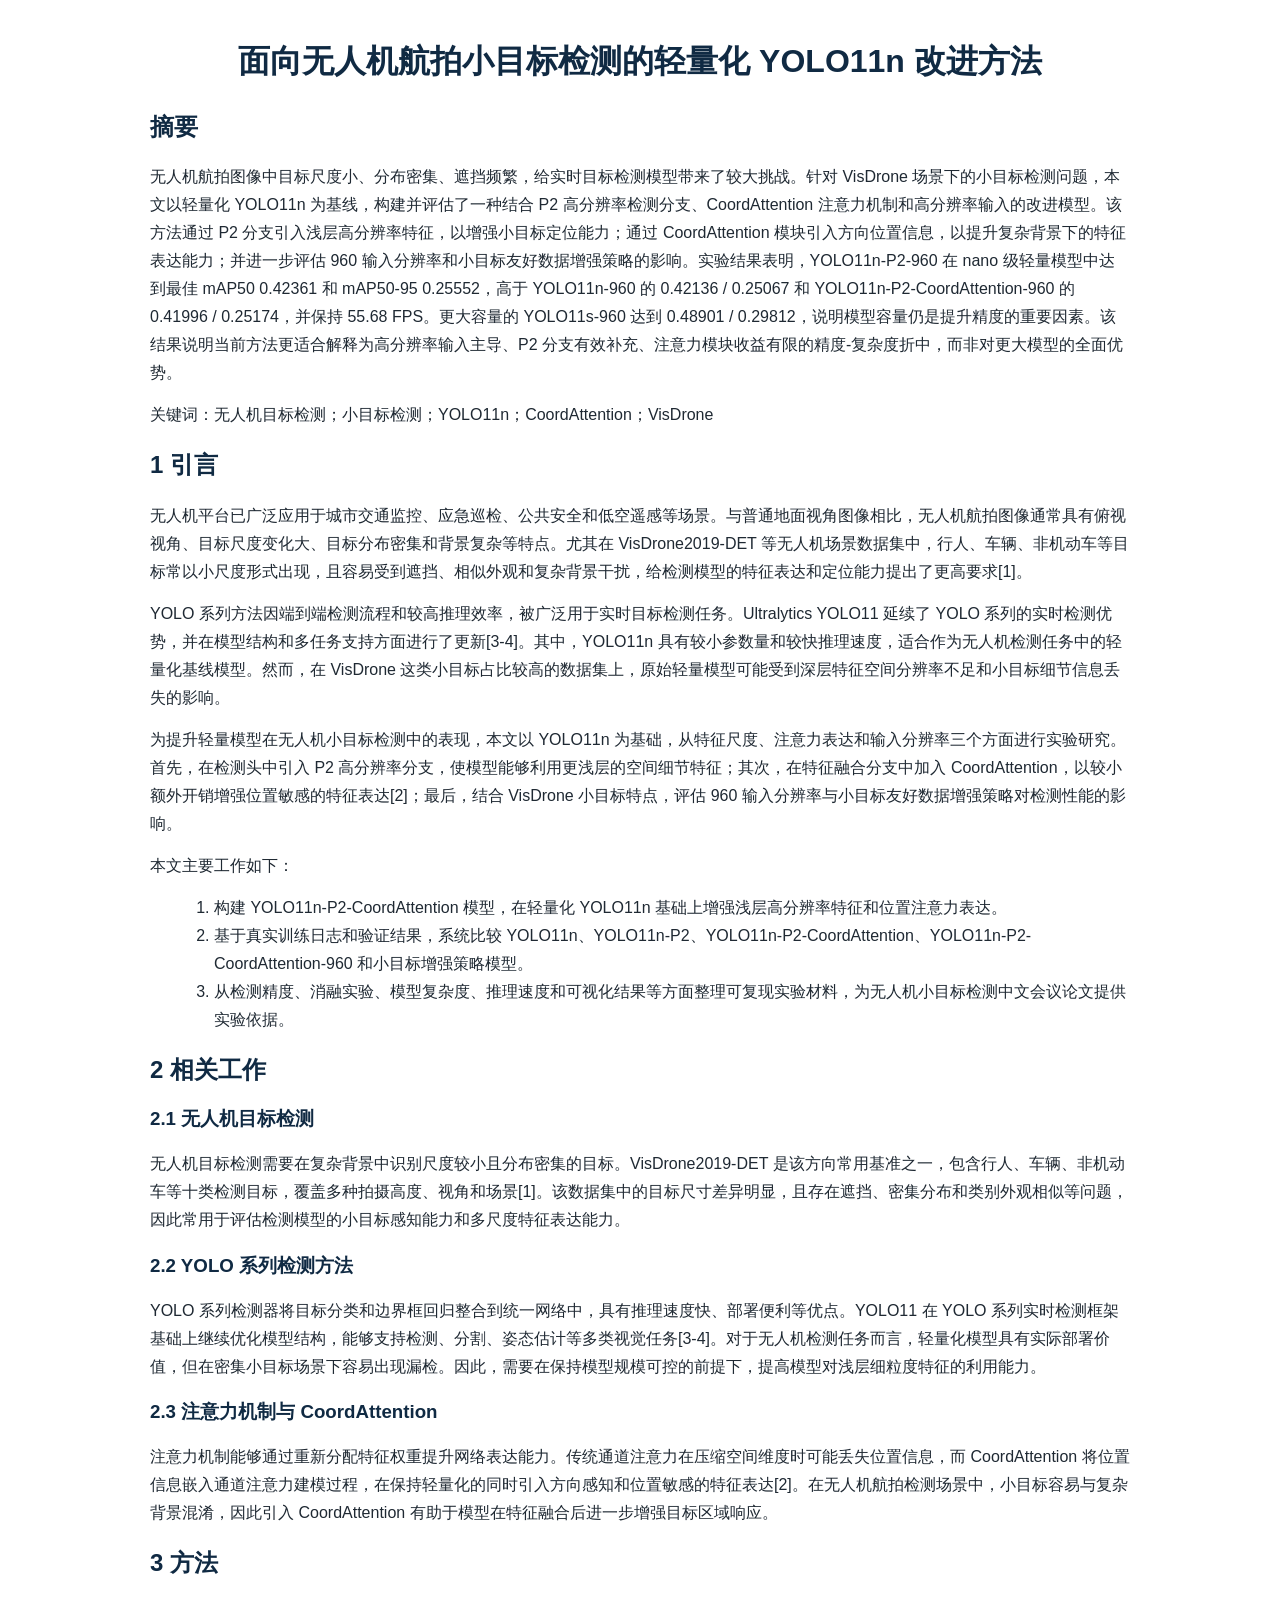
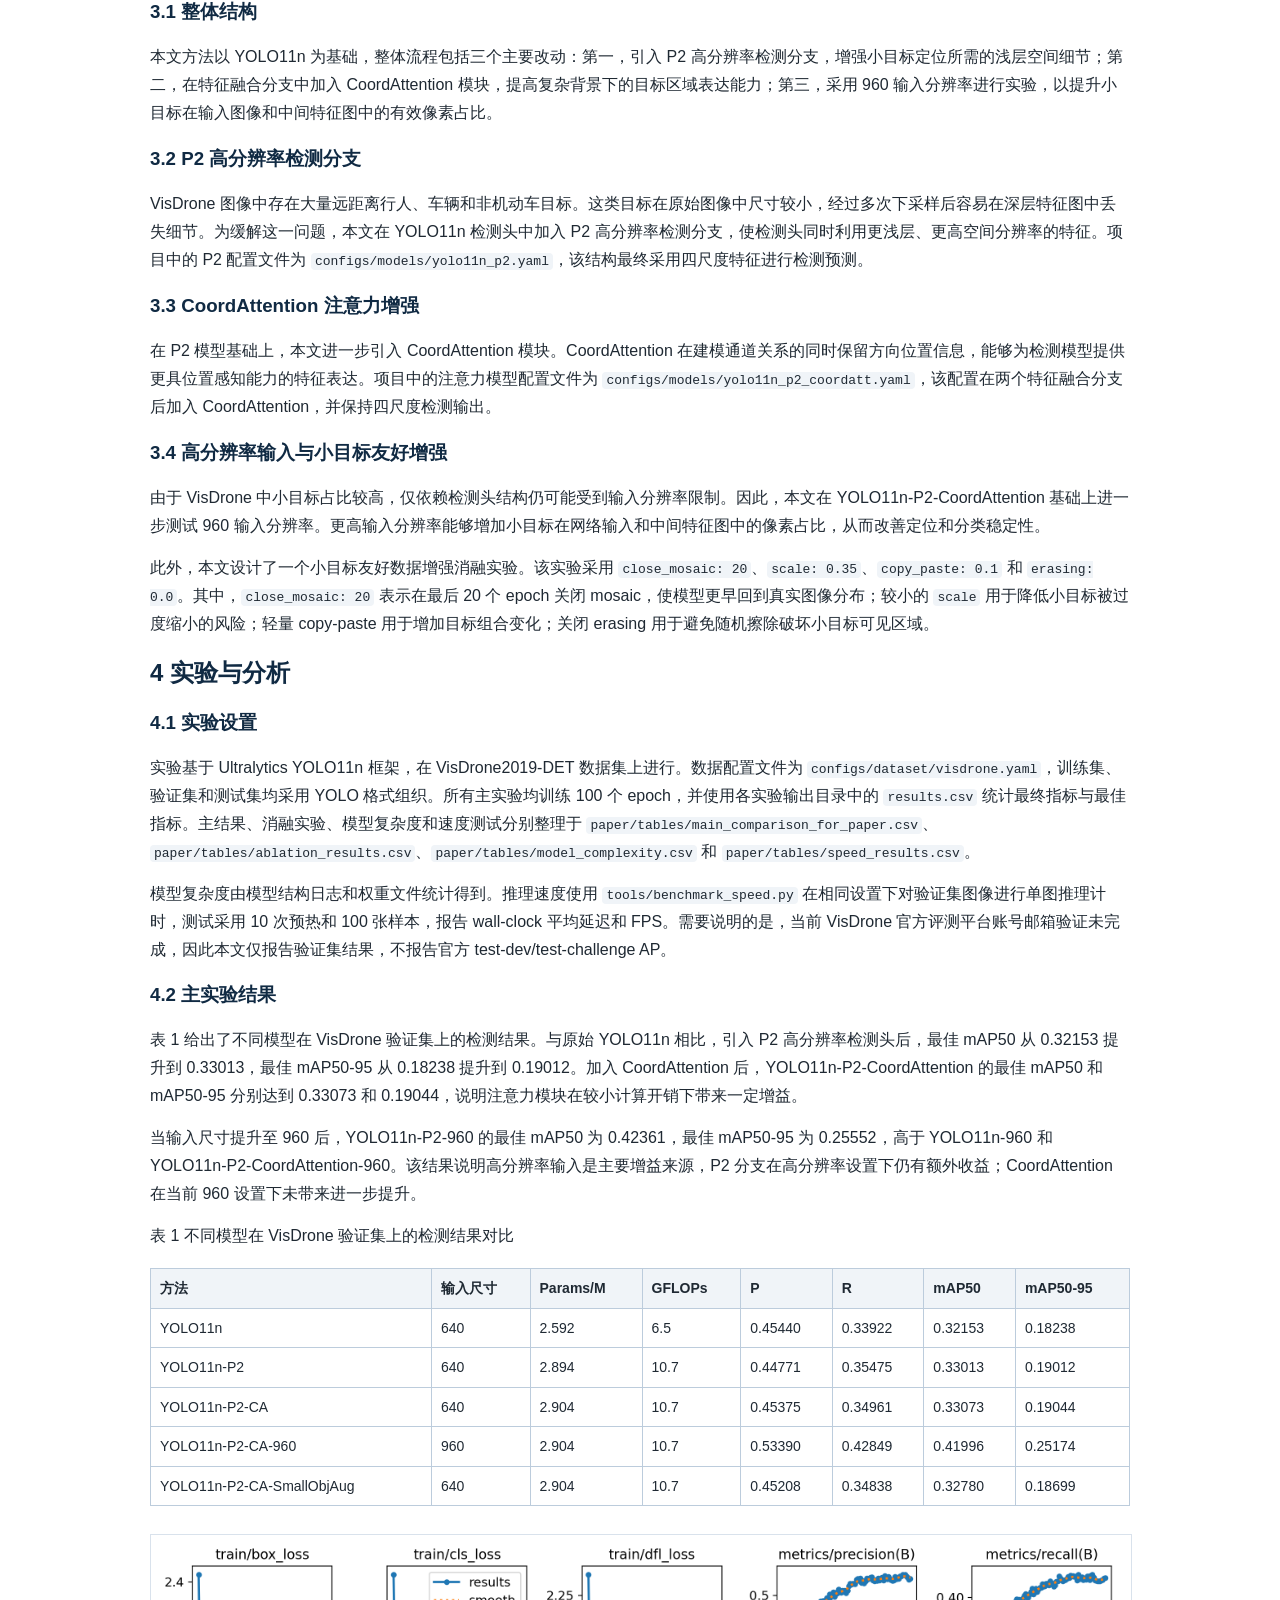
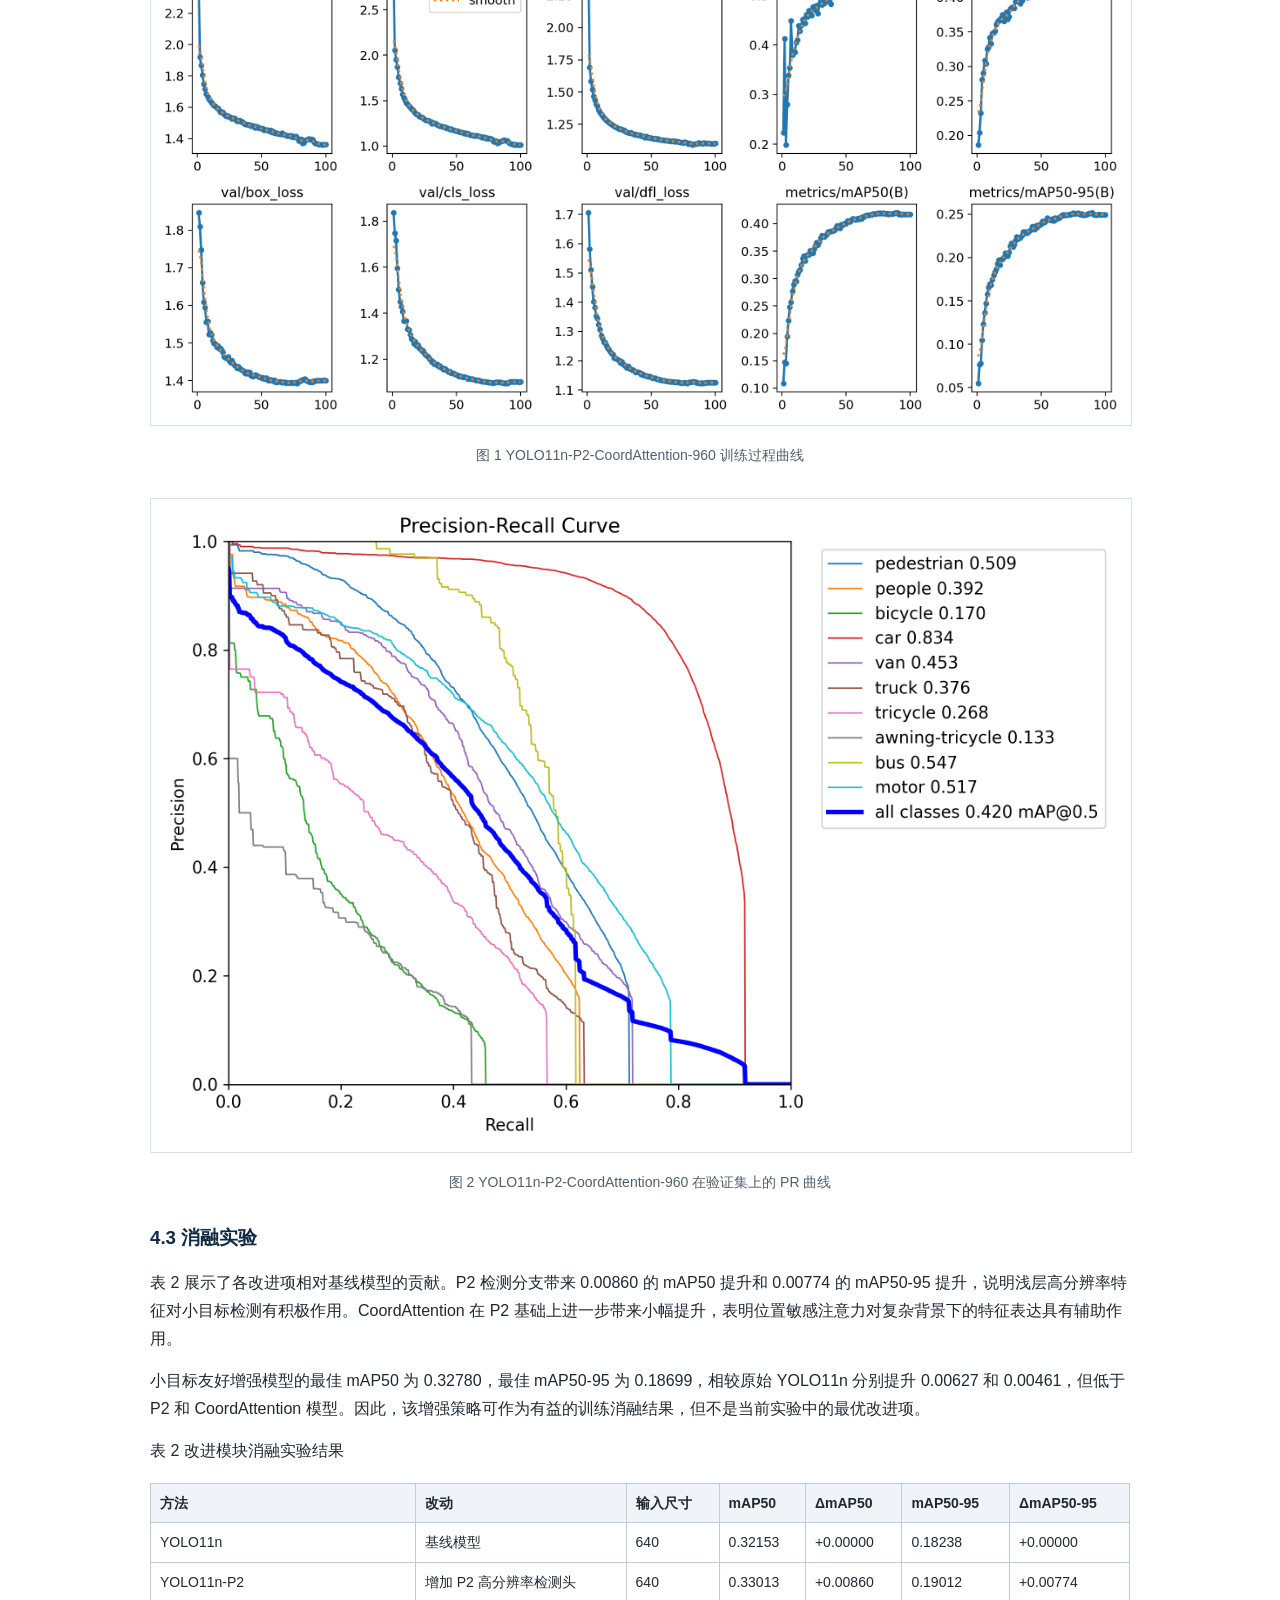
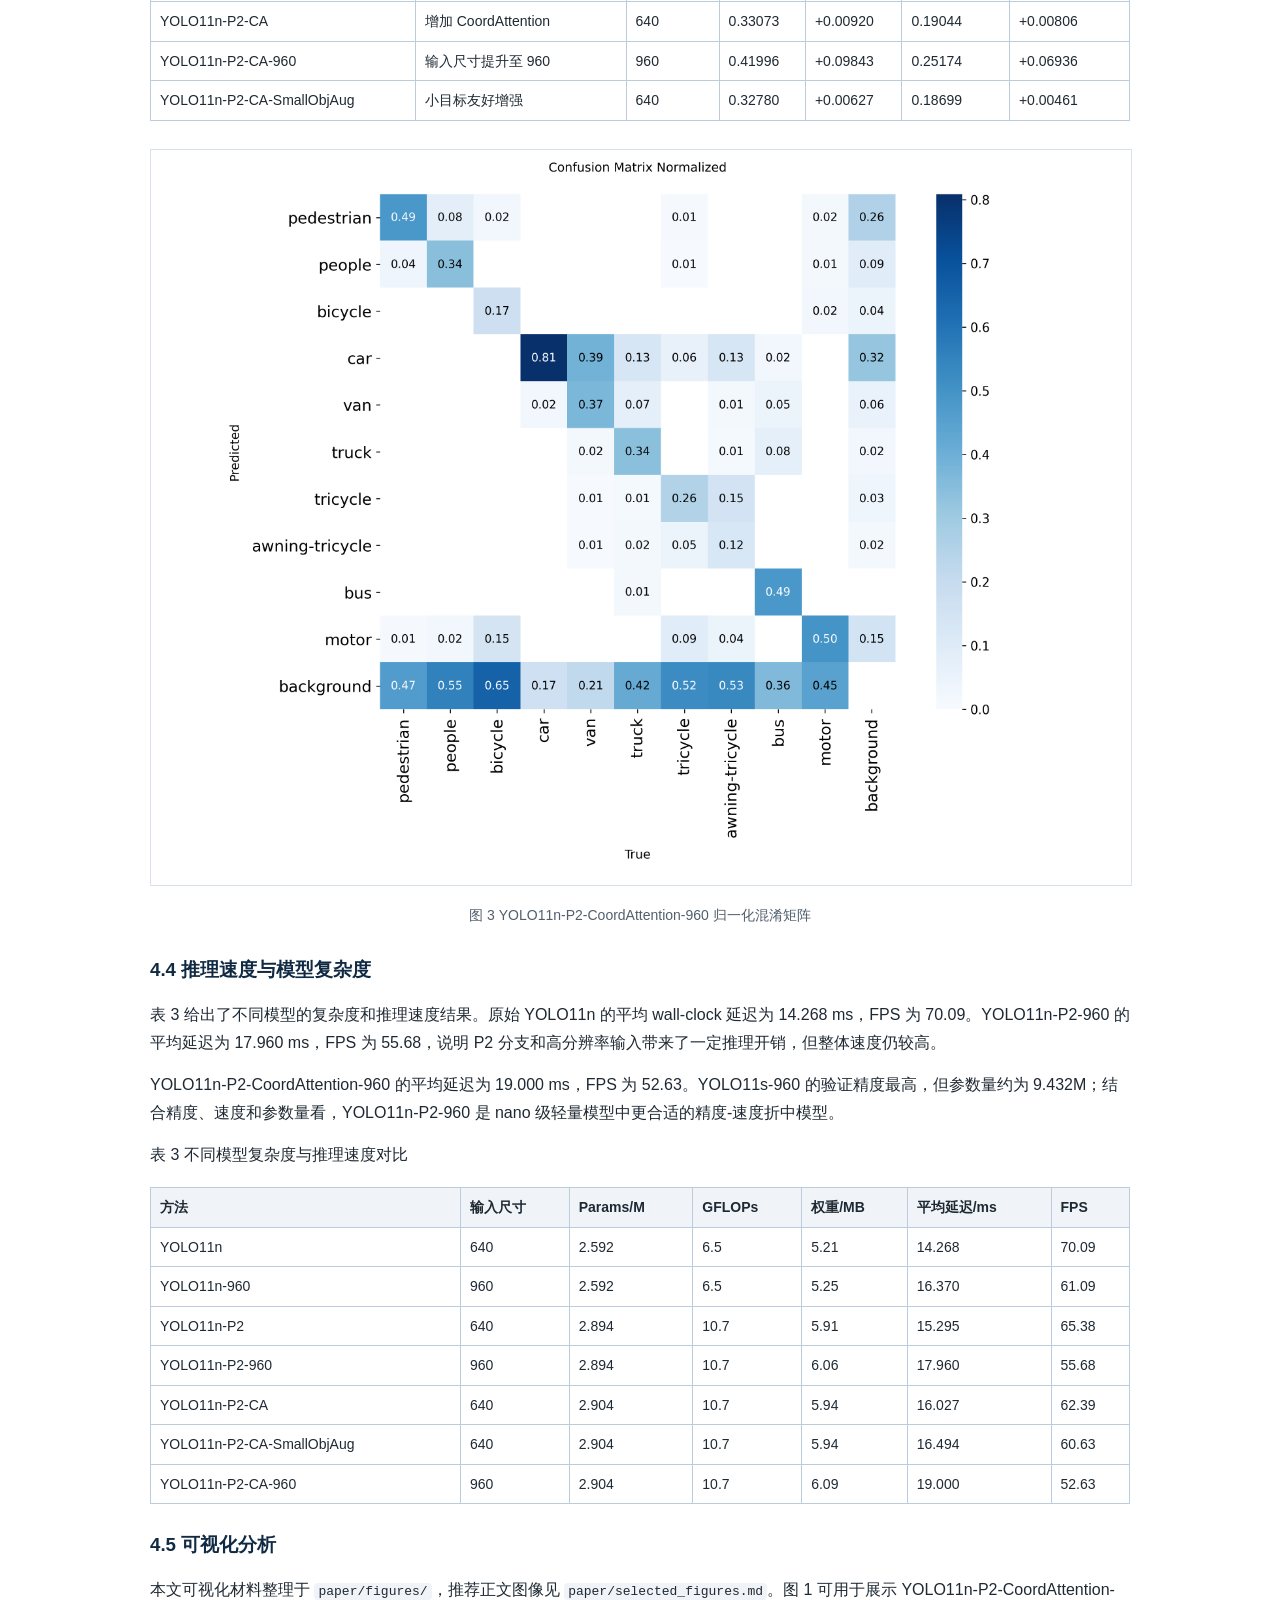
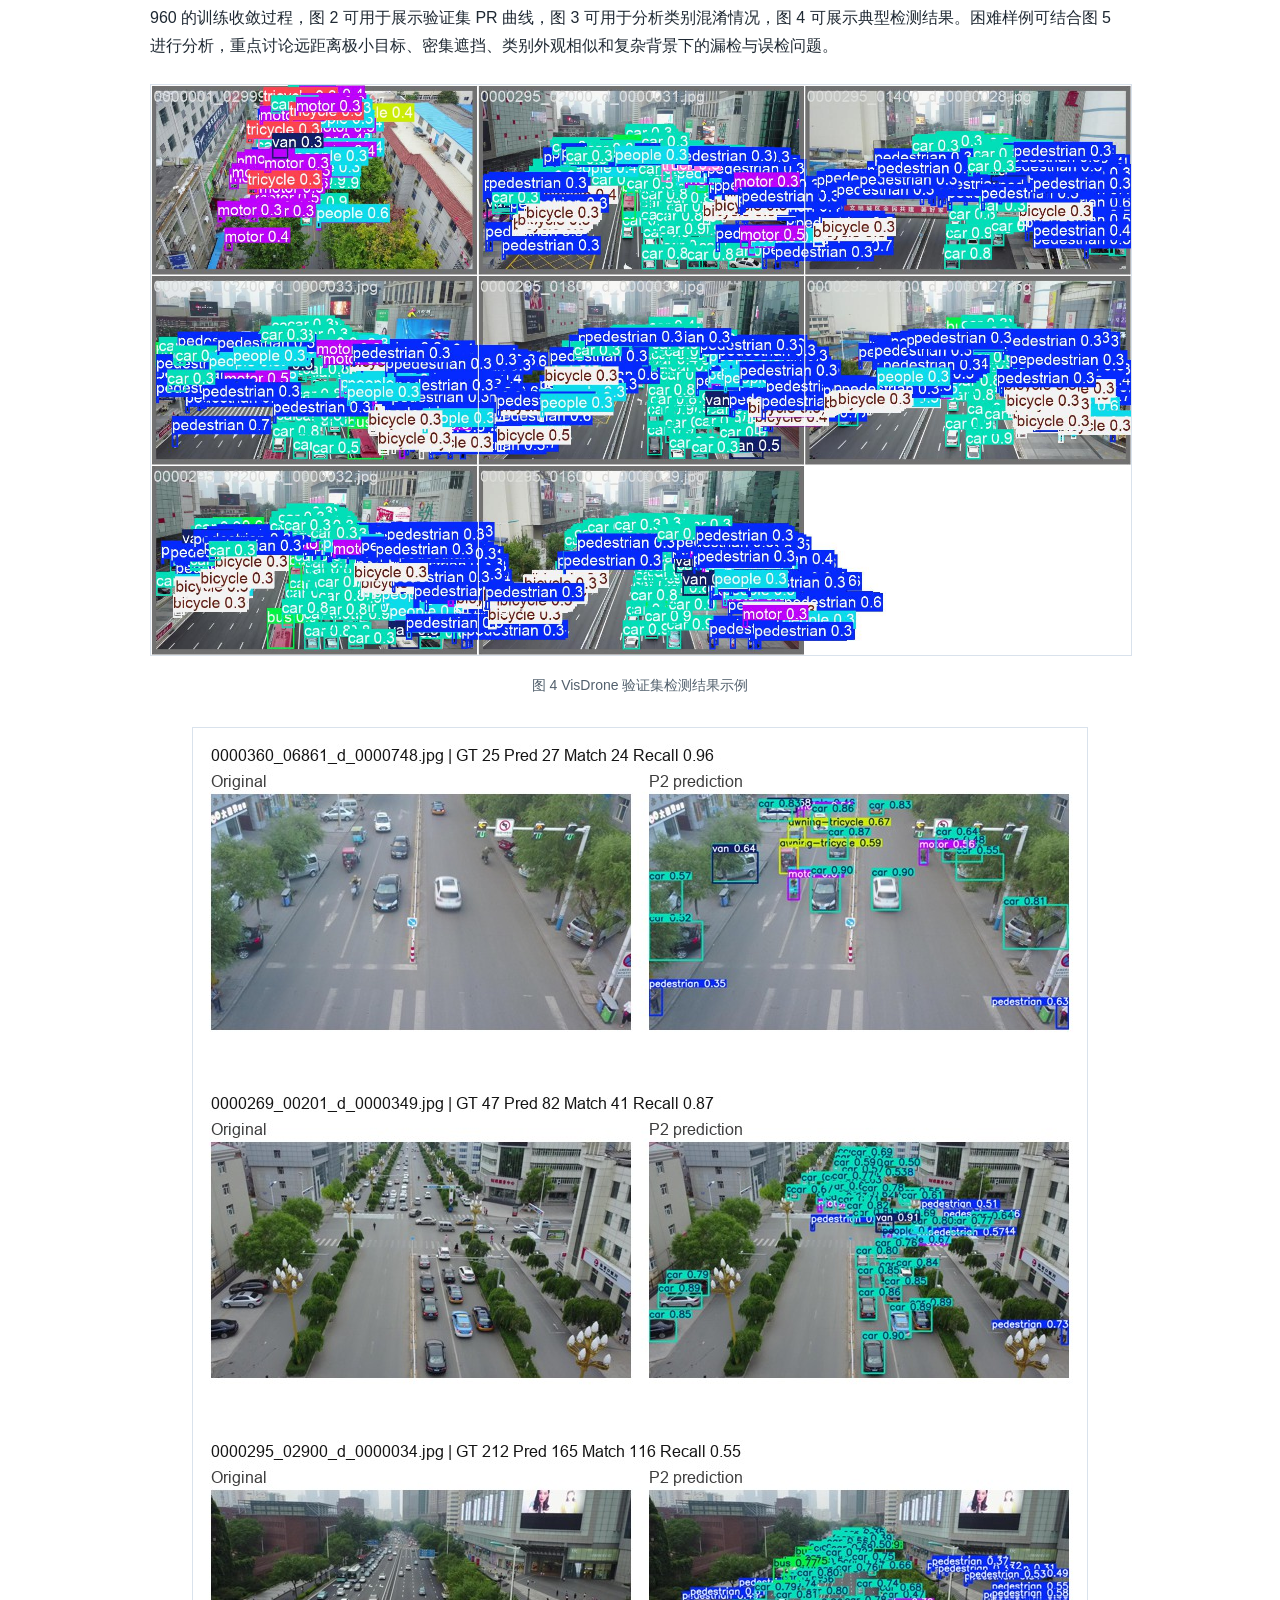
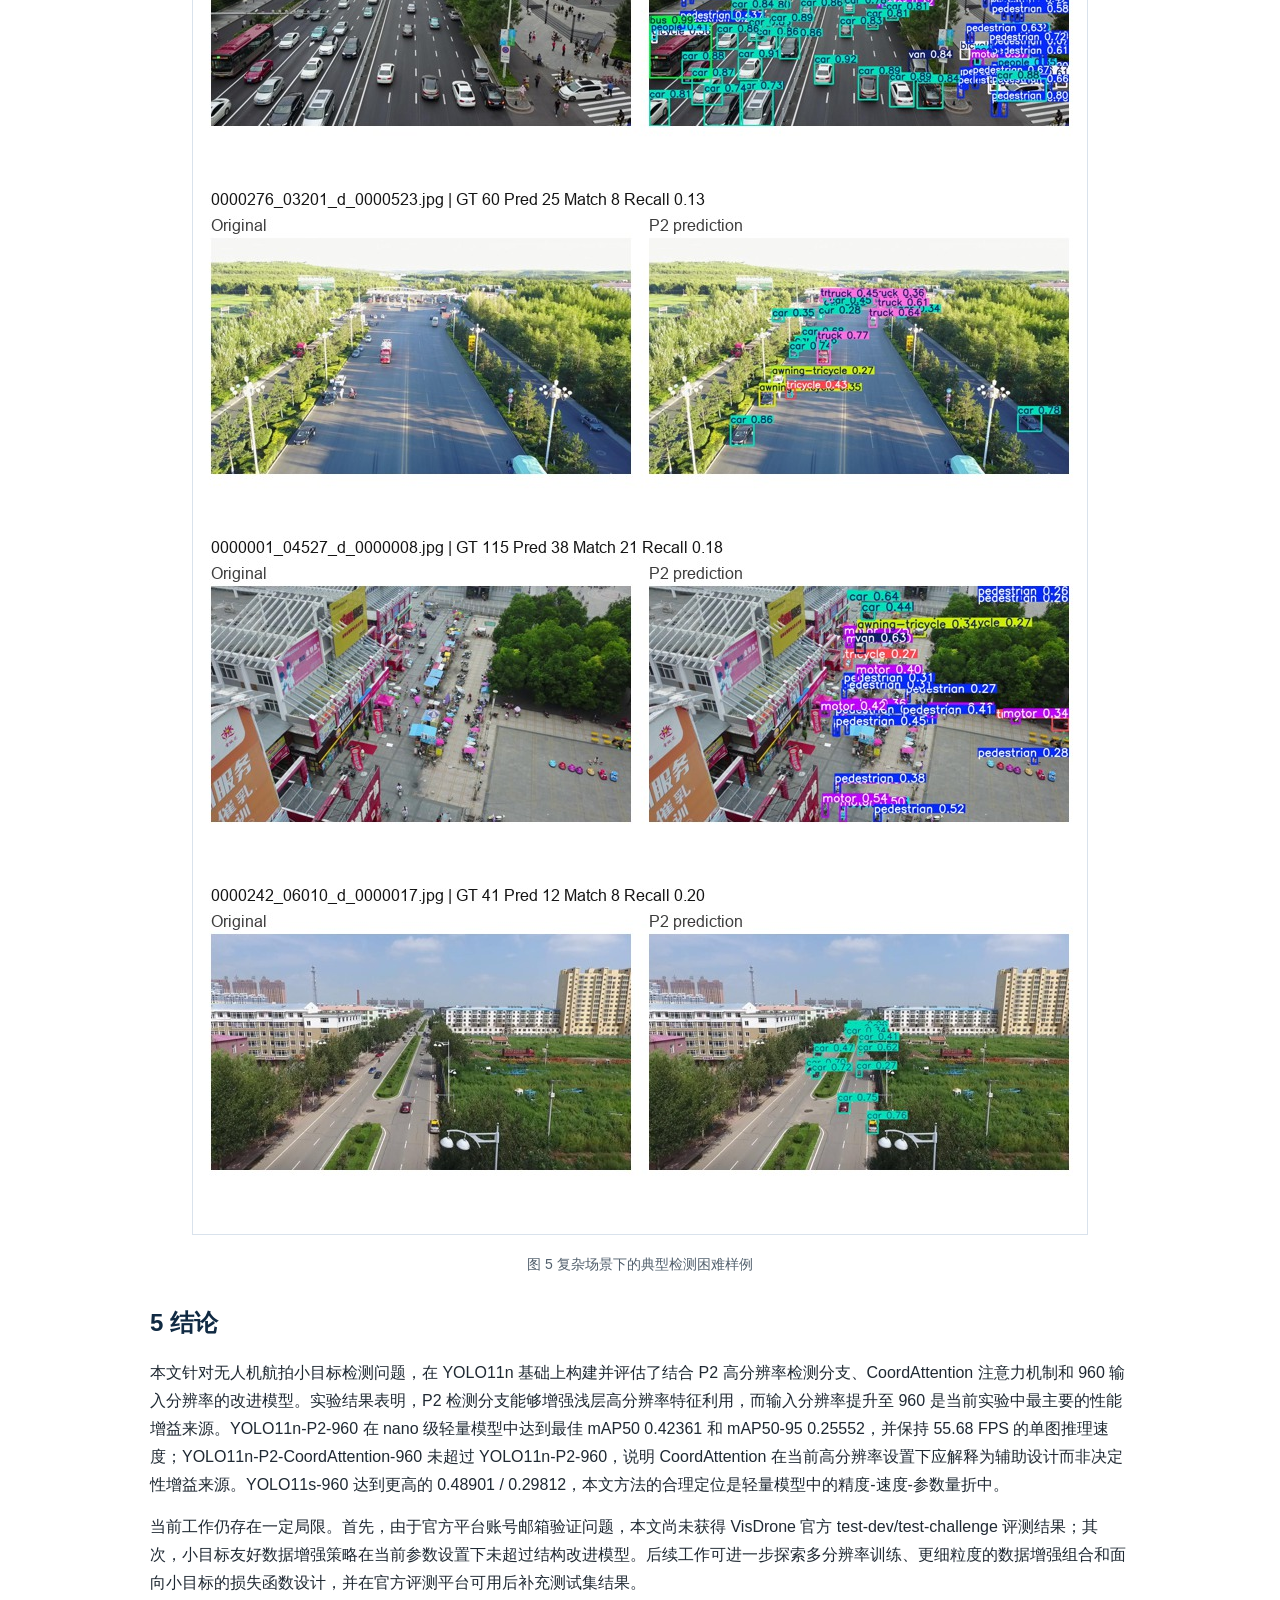
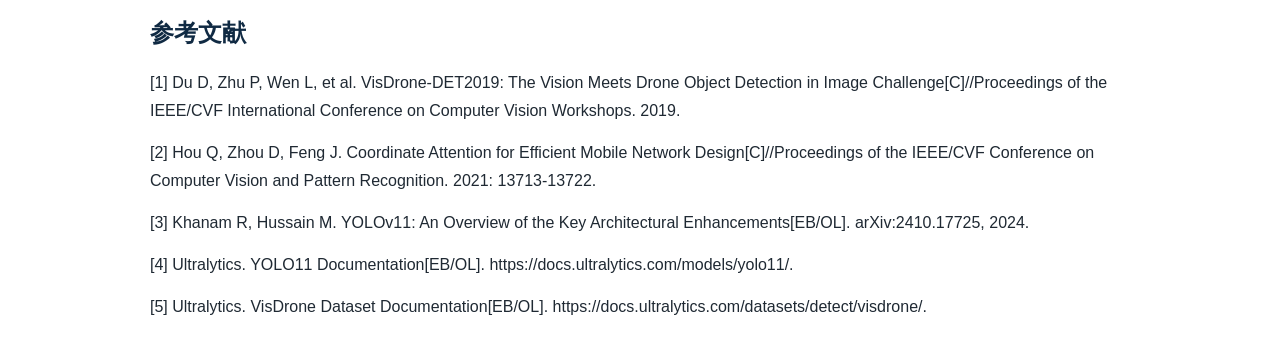
==== commit 1a732c9d: "Integrate final fair comparison results" ====
--- a/paper/manuscript_polished.html
+++ b/paper/manuscript_polished.html
@@ -55,4 +55,4 @@
   color: #52606d;
   font-size: 14px;
 }
-</style></head><body><h1>面向无人机航拍小目标检测的轻量化 YOLO11n 改进方法</h1><h2>摘要</h2><p>无人机航拍图像中目标尺度小、分布密集、遮挡频繁，给实时目标检测模型带来了较大挑战。针对 VisDrone 场景下的小目标检测问题，本文以轻量化 YOLO11n 为基线，构建并评估了一种结合 P2 高分辨率检测分支、CoordAttention 注意力机制和高分辨率输入的改进模型。该方法通过 P2 分支引入浅层高分辨率特征，以增强小目标定位能力；通过 CoordAttention 模块引入方向位置信息，以提升复杂背景下的特征表达能力；并进一步评估 960 输入分辨率和小目标友好数据增强策略的影响。实验结果表明，YOLO11n-P2-960 在 VisDrone 验证集上达到最佳 mAP50 0.42361 和 mAP50-95 0.25552，高于 YOLO11n-960 的 0.42136 / 0.25067 和 YOLO11n-P2-CoordAttention-960 的 0.41996 / 0.25174。该结果说明当前方法更适合解释为高分辨率输入主导、P2 分支有效补充、注意力模块收益有限的精度-复杂度折中，而非简单堆叠模块带来的全面优势；YOLO11n-P2-960 单图推理测试达到 55.71 FPS。</p><p>关键词：无人机目标检测；小目标检测；YOLO11n；CoordAttention；VisDrone</p><h2>1 引言</h2><p>无人机平台已广泛应用于城市交通监控、应急巡检、公共安全和低空遥感等场景。与普通地面视角图像相比，无人机航拍图像通常具有俯视视角、目标尺度变化大、目标分布密集和背景复杂等特点。尤其在 VisDrone2019-DET 等无人机场景数据集中，行人、车辆、非机动车等目标常以小尺度形式出现，且容易受到遮挡、相似外观和复杂背景干扰，给检测模型的特征表达和定位能力提出了更高要求[1]。</p><p>YOLO 系列方法因端到端检测流程和较高推理效率，被广泛用于实时目标检测任务。Ultralytics YOLO11 延续了 YOLO 系列的实时检测优势，并在模型结构和多任务支持方面进行了更新[3-4]。其中，YOLO11n 具有较小参数量和较快推理速度，适合作为无人机检测任务中的轻量化基线模型。然而，在 VisDrone 这类小目标占比较高的数据集上，原始轻量模型可能受到深层特征空间分辨率不足和小目标细节信息丢失的影响。</p><p>为提升轻量模型在无人机小目标检测中的表现，本文以 YOLO11n 为基础，从特征尺度、注意力表达和输入分辨率三个方面进行实验研究。首先，在检测头中引入 P2 高分辨率分支，使模型能够利用更浅层的空间细节特征；其次，在特征融合分支中加入 CoordAttention，以较小额外开销增强位置敏感的特征表达[2]；最后，结合 VisDrone 小目标特点，评估 960 输入分辨率与小目标友好数据增强策略对检测性能的影响。</p><p>本文主要工作如下：</p><ol><li>构建 YOLO11n-P2-CoordAttention 模型，在轻量化 YOLO11n 基础上增强浅层高分辨率特征和位置注意力表达。</li><li>基于真实训练日志和验证结果，系统比较 YOLO11n、YOLO11n-P2、YOLO11n-P2-CoordAttention、YOLO11n-P2-CoordAttention-960 和小目标增强策略模型。</li><li>从检测精度、消融实验、模型复杂度、推理速度和可视化结果等方面整理可复现实验材料，为无人机小目标检测中文会议论文提供实验依据。</li></ol><h2>2 相关工作</h2><h3>2.1 无人机目标检测</h3><p>无人机目标检测需要在复杂背景中识别尺度较小且分布密集的目标。VisDrone2019-DET 是该方向常用基准之一，包含行人、车辆、非机动车等十类检测目标，覆盖多种拍摄高度、视角和场景[1]。该数据集中的目标尺寸差异明显，且存在遮挡、密集分布和类别外观相似等问题，因此常用于评估检测模型的小目标感知能力和多尺度特征表达能力。</p><h3>2.2 YOLO 系列检测方法</h3><p>YOLO 系列检测器将目标分类和边界框回归整合到统一网络中，具有推理速度快、部署便利等优点。YOLO11 在 YOLO 系列实时检测框架基础上继续优化模型结构，能够支持检测、分割、姿态估计等多类视觉任务[3-4]。对于无人机检测任务而言，轻量化模型具有实际部署价值，但在密集小目标场景下容易出现漏检。因此，需要在保持模型规模可控的前提下，提高模型对浅层细粒度特征的利用能力。</p><h3>2.3 注意力机制与 CoordAttention</h3><p>注意力机制能够通过重新分配特征权重提升网络表达能力。传统通道注意力在压缩空间维度时可能丢失位置信息，而 CoordAttention 将位置信息嵌入通道注意力建模过程，在保持轻量化的同时引入方向感知和位置敏感的特征表达[2]。在无人机航拍检测场景中，小目标容易与复杂背景混淆，因此引入 CoordAttention 有助于模型在特征融合后进一步增强目标区域响应。</p><h2>3 方法</h2><h3>3.1 整体结构</h3><p>本文方法以 YOLO11n 为基础，整体流程包括三个主要改动：第一，引入 P2 高分辨率检测分支，增强小目标定位所需的浅层空间细节；第二，在特征融合分支中加入 CoordAttention 模块，提高复杂背景下的目标区域表达能力；第三，采用 960 输入分辨率进行实验，以提升小目标在输入图像和中间特征图中的有效像素占比。</p><h3>3.2 P2 高分辨率检测分支</h3><p>VisDrone 图像中存在大量远距离行人、车辆和非机动车目标。这类目标在原始图像中尺寸较小，经过多次下采样后容易在深层特征图中丢失细节。为缓解这一问题，本文在 YOLO11n 检测头中加入 P2 高分辨率检测分支，使检测头同时利用更浅层、更高空间分辨率的特征。项目中的 P2 配置文件为 <code>configs/models/yolo11n_p2.yaml</code>，该结构最终采用四尺度特征进行检测预测。</p><h3>3.3 CoordAttention 注意力增强</h3><p>在 P2 模型基础上，本文进一步引入 CoordAttention 模块。CoordAttention 在建模通道关系的同时保留方向位置信息，能够为检测模型提供更具位置感知能力的特征表达。项目中的注意力模型配置文件为 <code>configs/models/yolo11n_p2_coordatt.yaml</code>，该配置在两个特征融合分支后加入 CoordAttention，并保持四尺度检测输出。</p><h3>3.4 高分辨率输入与小目标友好增强</h3><p>由于 VisDrone 中小目标占比较高，仅依赖检测头结构仍可能受到输入分辨率限制。因此，本文在 YOLO11n-P2-CoordAttention 基础上进一步测试 960 输入分辨率。更高输入分辨率能够增加小目标在网络输入和中间特征图中的像素占比，从而改善定位和分类稳定性。</p><p>此外，本文设计了一个小目标友好数据增强消融实验。该实验采用 <code>close_mosaic: 20</code>、<code>scale: 0.35</code>、<code>copy_paste: 0.1</code> 和 <code>erasing: 0.0</code>。其中，<code>close_mosaic: 20</code> 表示在最后 20 个 epoch 关闭 mosaic，使模型更早回到真实图像分布；较小的 <code>scale</code> 用于降低小目标被过度缩小的风险；轻量 copy-paste 用于增加目标组合变化；关闭 erasing 用于避免随机擦除破坏小目标可见区域。</p><h2>4 实验与分析</h2><h3>4.1 实验设置</h3><p>实验基于 Ultralytics YOLO11n 框架，在 VisDrone2019-DET 数据集上进行。数据配置文件为 <code>configs/dataset/visdrone.yaml</code>，训练集、验证集和测试集均采用 YOLO 格式组织。所有主实验均训练 100 个 epoch，并使用各实验输出目录中的 <code>results.csv</code> 统计最终指标与最佳指标。主结果、消融实验、模型复杂度和速度测试分别整理于 <code>paper/tables/main_comparison_for_paper.csv</code>、<code>paper/tables/ablation_results.csv</code>、<code>paper/tables/model_complexity.csv</code> 和 <code>paper/tables/speed_results.csv</code>。</p><p>模型复杂度由模型结构日志和权重文件统计得到。推理速度使用 <code>tools/benchmark_speed.py</code> 在相同设置下对验证集图像进行单图推理计时，测试采用 10 次预热和 100 张样本，报告 wall-clock 平均延迟和 FPS。需要说明的是，当前 VisDrone 官方评测平台账号邮箱验证未完成，因此本文仅报告验证集结果，不报告官方 test-dev/test-challenge AP。</p><h3>4.2 主实验结果</h3><p>表 1 给出了不同模型在 VisDrone 验证集上的检测结果。与原始 YOLO11n 相比，引入 P2 高分辨率检测头后，最佳 mAP50 从 0.32153 提升到 0.33013，最佳 mAP50-95 从 0.18238 提升到 0.19012。加入 CoordAttention 后，YOLO11n-P2-CoordAttention 的最佳 mAP50 和 mAP50-95 分别达到 0.33073 和 0.19044，说明注意力模块在较小计算开销下带来一定增益。</p><p>当输入尺寸提升至 960 后，YOLO11n-P2-960 的最佳 mAP50 为 0.42361，最佳 mAP50-95 为 0.25552，高于 YOLO11n-960 和 YOLO11n-P2-CoordAttention-960。该结果说明高分辨率输入是主要增益来源，P2 分支在高分辨率设置下仍有额外收益；CoordAttention 在当前 960 设置下未带来进一步提升。</p><p>表 1 不同模型在 VisDrone 验证集上的检测结果对比</p><table><tbody><tr><th>方法</th><th>输入尺寸</th><th>Params/M</th><th>GFLOPs</th><th>P</th><th>R</th><th>mAP50</th><th>mAP50-95</th></tr><tr><td>YOLO11n</td><td>640</td><td>2.592</td><td>6.5</td><td>0.45440</td><td>0.33922</td><td>0.32153</td><td>0.18238</td></tr><tr><td>YOLO11n-P2</td><td>640</td><td>2.894</td><td>10.7</td><td>0.44771</td><td>0.35475</td><td>0.33013</td><td>0.19012</td></tr><tr><td>YOLO11n-P2-CA</td><td>640</td><td>2.904</td><td>10.7</td><td>0.45375</td><td>0.34961</td><td>0.33073</td><td>0.19044</td></tr><tr><td>YOLO11n-P2-CA-960</td><td>960</td><td>2.904</td><td>10.7</td><td>0.53390</td><td>0.42849</td><td>0.41996</td><td>0.25174</td></tr><tr><td>YOLO11n-P2-CA-SmallObjAug</td><td>640</td><td>2.904</td><td>10.7</td><td>0.45208</td><td>0.34838</td><td>0.32780</td><td>0.18699</td></tr></tbody></table><figure><img src='figures/training_curves/p2_coordatt_960_results.png' alt='图 1 YOLO11n-P2-CoordAttention-960 训练过程曲线'><figcaption>图 1 YOLO11n-P2-CoordAttention-960 训练过程曲线</figcaption></figure><figure><img src='figures/training_curves/p2_coordatt_960_pr_curve.png' alt='图 2 YOLO11n-P2-CoordAttention-960 在验证集上的 PR 曲线'><figcaption>图 2 YOLO11n-P2-CoordAttention-960 在验证集上的 PR 曲线</figcaption></figure><h3>4.3 消融实验</h3><p>表 2 展示了各改进项相对基线模型的贡献。P2 检测分支带来 0.00860 的 mAP50 提升和 0.00774 的 mAP50-95 提升，说明浅层高分辨率特征对小目标检测有积极作用。CoordAttention 在 P2 基础上进一步带来小幅提升，表明位置敏感注意力对复杂背景下的特征表达具有辅助作用。</p><p>小目标友好增强模型的最佳 mAP50 为 0.32780，最佳 mAP50-95 为 0.18699，相较原始 YOLO11n 分别提升 0.00627 和 0.00461，但低于 P2 和 CoordAttention 模型。因此，该增强策略可作为有益的训练消融结果，但不是当前实验中的最优改进项。</p><p>表 2 改进模块消融实验结果</p><table><tbody><tr><th>方法</th><th>改动</th><th>输入尺寸</th><th>mAP50</th><th>ΔmAP50</th><th>mAP50-95</th><th>ΔmAP50-95</th></tr><tr><td>YOLO11n</td><td>基线模型</td><td>640</td><td>0.32153</td><td>+0.00000</td><td>0.18238</td><td>+0.00000</td></tr><tr><td>YOLO11n-P2</td><td>增加 P2 高分辨率检测头</td><td>640</td><td>0.33013</td><td>+0.00860</td><td>0.19012</td><td>+0.00774</td></tr><tr><td>YOLO11n-P2-CA</td><td>增加 CoordAttention</td><td>640</td><td>0.33073</td><td>+0.00920</td><td>0.19044</td><td>+0.00806</td></tr><tr><td>YOLO11n-P2-CA-960</td><td>输入尺寸提升至 960</td><td>960</td><td>0.41996</td><td>+0.09843</td><td>0.25174</td><td>+0.06936</td></tr><tr><td>YOLO11n-P2-CA-SmallObjAug</td><td>小目标友好增强</td><td>640</td><td>0.32780</td><td>+0.00627</td><td>0.18699</td><td>+0.00461</td></tr></tbody></table><figure><img src='figures/confusion_matrices/p2_coordatt_960_confusion_matrix_normalized.png' alt='图 3 YOLO11n-P2-CoordAttention-960 归一化混淆矩阵'><figcaption>图 3 YOLO11n-P2-CoordAttention-960 归一化混淆矩阵</figcaption></figure><h3>4.4 推理速度与模型复杂度</h3><p>表 3 给出了不同模型的复杂度和推理速度结果。原始 YOLO11n 的平均 wall-clock 延迟为 14.215 ms，FPS 为 70.35。YOLO11n-P2-960 的平均延迟为 17.949 ms，FPS 为 55.71，说明 P2 分支和高分辨率输入带来了一定推理开销，但整体速度仍较高。</p><p>YOLO11n-P2-CoordAttention-960 的平均延迟为 18.200 ms，FPS 为 54.94。虽然其推理速度低于 640 输入模型，但仍保持较高单图推理效率。结合精度结果看，YOLO11n-P2-960 是当前已同步结果中更合适的精度-速度折中模型。</p><p>表 3 不同模型复杂度与推理速度对比</p><table><tbody><tr><th>方法</th><th>输入尺寸</th><th>Params/M</th><th>GFLOPs</th><th>权重/MB</th><th>平均延迟/ms</th><th>FPS</th></tr><tr><td>YOLO11n</td><td>640</td><td>2.592</td><td>6.5</td><td>5.21</td><td>14.215</td><td>70.35</td></tr><tr><td>YOLO11n-960</td><td>960</td><td>2.592</td><td>6.5</td><td>5.25</td><td>16.963</td><td>58.95</td></tr><tr><td>YOLO11n-P2</td><td>640</td><td>2.894</td><td>10.7</td><td>5.91</td><td>15.343</td><td>65.18</td></tr><tr><td>YOLO11n-P2-960</td><td>960</td><td>2.894</td><td>10.7</td><td>6.06</td><td>17.949</td><td>55.71</td></tr><tr><td>YOLO11n-P2-CA</td><td>640</td><td>2.904</td><td>10.7</td><td>5.94</td><td>16.092</td><td>62.14</td></tr><tr><td>YOLO11n-P2-CA-SmallObjAug</td><td>640</td><td>2.904</td><td>10.7</td><td>5.94</td><td>16.668</td><td>60.00</td></tr><tr><td>YOLO11n-P2-CA-960</td><td>960</td><td>2.904</td><td>10.7</td><td>6.09</td><td>18.200</td><td>54.94</td></tr></tbody></table><h3>4.5 可视化分析</h3><p>本文可视化材料整理于 <code>paper/figures/</code>，推荐正文图像见 <code>paper/selected_figures.md</code>。图 1 可用于展示 YOLO11n-P2-CoordAttention-960 的训练收敛过程，图 2 可用于展示验证集 PR 曲线，图 3 可用于分析类别混淆情况，图 4 可展示典型检测结果。困难样例可结合图 5 进行分析，重点讨论远距离极小目标、密集遮挡、类别外观相似和复杂背景下的漏检与误检问题。</p><figure><img src='figures/qualitative/p2_coordatt_960_val_batch0_pred.jpg' alt='图 4 VisDrone 验证集检测结果示例'><figcaption>图 4 VisDrone 验证集检测结果示例</figcaption></figure><figure><img src='figures/failure_cases/p2_case_contact_sheet.jpg' alt='图 5 复杂场景下的典型检测困难样例'><figcaption>图 5 复杂场景下的典型检测困难样例</figcaption></figure><h2>5 结论</h2><p>本文针对无人机航拍小目标检测问题，在 YOLO11n 基础上构建并评估了结合 P2 高分辨率检测分支、CoordAttention 注意力机制和 960 输入分辨率的改进模型。实验结果表明，P2 检测分支能够增强浅层高分辨率特征利用，而输入分辨率提升至 960 是当前实验中最主要的性能增益来源。YOLO11n-P2-960 在已同步公平对照中达到最佳 mAP50 0.42361 和 mAP50-95 0.25552，并保持 55.71 FPS 的单图推理速度；YOLO11n-P2-CoordAttention-960 未超过 YOLO11n-P2-960，说明 CoordAttention 在当前高分辨率设置下应解释为辅助设计而非决定性增益来源。</p><p>当前工作仍存在一定局限。首先，由于官方平台账号邮箱验证问题，本文尚未获得 VisDrone 官方 test-dev/test-challenge 评测结果；其次，小目标友好数据增强策略在当前参数设置下未超过结构改进模型。后续工作可进一步探索多分辨率训练、更细粒度的数据增强组合和面向小目标的损失函数设计，并在官方评测平台可用后补充测试集结果。</p><h2>参考文献</h2><p>[1] Du D, Zhu P, Wen L, et al. VisDrone-DET2019: The Vision Meets Drone Object Detection in Image Challenge[C]//Proceedings of the IEEE/CVF International Conference on Computer Vision Workshops. 2019.</p><p>[2] Hou Q, Zhou D, Feng J. Coordinate Attention for Efficient Mobile Network Design[C]//Proceedings of the IEEE/CVF Conference on Computer Vision and Pattern Recognition. 2021: 13713-13722.</p><p>[3] Khanam R, Hussain M. YOLOv11: An Overview of the Key Architectural Enhancements[EB/OL]. arXiv:2410.17725, 2024.</p><p>[4] Ultralytics. YOLO11 Documentation[EB/OL]. https://docs.ultralytics.com/models/yolo11/.</p><p>[5] Ultralytics. VisDrone Dataset Documentation[EB/OL]. https://docs.ultralytics.com/datasets/detect/visdrone/.</p></body></html>+</style></head><body><h1>面向无人机航拍小目标检测的轻量化 YOLO11n 改进方法</h1><h2>摘要</h2><p>无人机航拍图像中目标尺度小、分布密集、遮挡频繁，给实时目标检测模型带来了较大挑战。针对 VisDrone 场景下的小目标检测问题，本文以轻量化 YOLO11n 为基线，构建并评估了一种结合 P2 高分辨率检测分支、CoordAttention 注意力机制和高分辨率输入的改进模型。该方法通过 P2 分支引入浅层高分辨率特征，以增强小目标定位能力；通过 CoordAttention 模块引入方向位置信息，以提升复杂背景下的特征表达能力；并进一步评估 960 输入分辨率和小目标友好数据增强策略的影响。实验结果表明，YOLO11n-P2-960 在 nano 级轻量模型中达到最佳 mAP50 0.42361 和 mAP50-95 0.25552，高于 YOLO11n-960 的 0.42136 / 0.25067 和 YOLO11n-P2-CoordAttention-960 的 0.41996 / 0.25174，并保持 55.68 FPS。更大容量的 YOLO11s-960 达到 0.48901 / 0.29812，说明模型容量仍是提升精度的重要因素。该结果说明当前方法更适合解释为高分辨率输入主导、P2 分支有效补充、注意力模块收益有限的精度-复杂度折中，而非对更大模型的全面优势。</p><p>关键词：无人机目标检测；小目标检测；YOLO11n；CoordAttention；VisDrone</p><h2>1 引言</h2><p>无人机平台已广泛应用于城市交通监控、应急巡检、公共安全和低空遥感等场景。与普通地面视角图像相比，无人机航拍图像通常具有俯视视角、目标尺度变化大、目标分布密集和背景复杂等特点。尤其在 VisDrone2019-DET 等无人机场景数据集中，行人、车辆、非机动车等目标常以小尺度形式出现，且容易受到遮挡、相似外观和复杂背景干扰，给检测模型的特征表达和定位能力提出了更高要求[1]。</p><p>YOLO 系列方法因端到端检测流程和较高推理效率，被广泛用于实时目标检测任务。Ultralytics YOLO11 延续了 YOLO 系列的实时检测优势，并在模型结构和多任务支持方面进行了更新[3-4]。其中，YOLO11n 具有较小参数量和较快推理速度，适合作为无人机检测任务中的轻量化基线模型。然而，在 VisDrone 这类小目标占比较高的数据集上，原始轻量模型可能受到深层特征空间分辨率不足和小目标细节信息丢失的影响。</p><p>为提升轻量模型在无人机小目标检测中的表现，本文以 YOLO11n 为基础，从特征尺度、注意力表达和输入分辨率三个方面进行实验研究。首先，在检测头中引入 P2 高分辨率分支，使模型能够利用更浅层的空间细节特征；其次，在特征融合分支中加入 CoordAttention，以较小额外开销增强位置敏感的特征表达[2]；最后，结合 VisDrone 小目标特点，评估 960 输入分辨率与小目标友好数据增强策略对检测性能的影响。</p><p>本文主要工作如下：</p><ol><li>构建 YOLO11n-P2-CoordAttention 模型，在轻量化 YOLO11n 基础上增强浅层高分辨率特征和位置注意力表达。</li><li>基于真实训练日志和验证结果，系统比较 YOLO11n、YOLO11n-P2、YOLO11n-P2-CoordAttention、YOLO11n-P2-CoordAttention-960 和小目标增强策略模型。</li><li>从检测精度、消融实验、模型复杂度、推理速度和可视化结果等方面整理可复现实验材料，为无人机小目标检测中文会议论文提供实验依据。</li></ol><h2>2 相关工作</h2><h3>2.1 无人机目标检测</h3><p>无人机目标检测需要在复杂背景中识别尺度较小且分布密集的目标。VisDrone2019-DET 是该方向常用基准之一，包含行人、车辆、非机动车等十类检测目标，覆盖多种拍摄高度、视角和场景[1]。该数据集中的目标尺寸差异明显，且存在遮挡、密集分布和类别外观相似等问题，因此常用于评估检测模型的小目标感知能力和多尺度特征表达能力。</p><h3>2.2 YOLO 系列检测方法</h3><p>YOLO 系列检测器将目标分类和边界框回归整合到统一网络中，具有推理速度快、部署便利等优点。YOLO11 在 YOLO 系列实时检测框架基础上继续优化模型结构，能够支持检测、分割、姿态估计等多类视觉任务[3-4]。对于无人机检测任务而言，轻量化模型具有实际部署价值，但在密集小目标场景下容易出现漏检。因此，需要在保持模型规模可控的前提下，提高模型对浅层细粒度特征的利用能力。</p><h3>2.3 注意力机制与 CoordAttention</h3><p>注意力机制能够通过重新分配特征权重提升网络表达能力。传统通道注意力在压缩空间维度时可能丢失位置信息，而 CoordAttention 将位置信息嵌入通道注意力建模过程，在保持轻量化的同时引入方向感知和位置敏感的特征表达[2]。在无人机航拍检测场景中，小目标容易与复杂背景混淆，因此引入 CoordAttention 有助于模型在特征融合后进一步增强目标区域响应。</p><h2>3 方法</h2><h3>3.1 整体结构</h3><p>本文方法以 YOLO11n 为基础，整体流程包括三个主要改动：第一，引入 P2 高分辨率检测分支，增强小目标定位所需的浅层空间细节；第二，在特征融合分支中加入 CoordAttention 模块，提高复杂背景下的目标区域表达能力；第三，采用 960 输入分辨率进行实验，以提升小目标在输入图像和中间特征图中的有效像素占比。</p><h3>3.2 P2 高分辨率检测分支</h3><p>VisDrone 图像中存在大量远距离行人、车辆和非机动车目标。这类目标在原始图像中尺寸较小，经过多次下采样后容易在深层特征图中丢失细节。为缓解这一问题，本文在 YOLO11n 检测头中加入 P2 高分辨率检测分支，使检测头同时利用更浅层、更高空间分辨率的特征。项目中的 P2 配置文件为 <code>configs/models/yolo11n_p2.yaml</code>，该结构最终采用四尺度特征进行检测预测。</p><h3>3.3 CoordAttention 注意力增强</h3><p>在 P2 模型基础上，本文进一步引入 CoordAttention 模块。CoordAttention 在建模通道关系的同时保留方向位置信息，能够为检测模型提供更具位置感知能力的特征表达。项目中的注意力模型配置文件为 <code>configs/models/yolo11n_p2_coordatt.yaml</code>，该配置在两个特征融合分支后加入 CoordAttention，并保持四尺度检测输出。</p><h3>3.4 高分辨率输入与小目标友好增强</h3><p>由于 VisDrone 中小目标占比较高，仅依赖检测头结构仍可能受到输入分辨率限制。因此，本文在 YOLO11n-P2-CoordAttention 基础上进一步测试 960 输入分辨率。更高输入分辨率能够增加小目标在网络输入和中间特征图中的像素占比，从而改善定位和分类稳定性。</p><p>此外，本文设计了一个小目标友好数据增强消融实验。该实验采用 <code>close_mosaic: 20</code>、<code>scale: 0.35</code>、<code>copy_paste: 0.1</code> 和 <code>erasing: 0.0</code>。其中，<code>close_mosaic: 20</code> 表示在最后 20 个 epoch 关闭 mosaic，使模型更早回到真实图像分布；较小的 <code>scale</code> 用于降低小目标被过度缩小的风险；轻量 copy-paste 用于增加目标组合变化；关闭 erasing 用于避免随机擦除破坏小目标可见区域。</p><h2>4 实验与分析</h2><h3>4.1 实验设置</h3><p>实验基于 Ultralytics YOLO11n 框架，在 VisDrone2019-DET 数据集上进行。数据配置文件为 <code>configs/dataset/visdrone.yaml</code>，训练集、验证集和测试集均采用 YOLO 格式组织。所有主实验均训练 100 个 epoch，并使用各实验输出目录中的 <code>results.csv</code> 统计最终指标与最佳指标。主结果、消融实验、模型复杂度和速度测试分别整理于 <code>paper/tables/main_comparison_for_paper.csv</code>、<code>paper/tables/ablation_results.csv</code>、<code>paper/tables/model_complexity.csv</code> 和 <code>paper/tables/speed_results.csv</code>。</p><p>模型复杂度由模型结构日志和权重文件统计得到。推理速度使用 <code>tools/benchmark_speed.py</code> 在相同设置下对验证集图像进行单图推理计时，测试采用 10 次预热和 100 张样本，报告 wall-clock 平均延迟和 FPS。需要说明的是，当前 VisDrone 官方评测平台账号邮箱验证未完成，因此本文仅报告验证集结果，不报告官方 test-dev/test-challenge AP。</p><h3>4.2 主实验结果</h3><p>表 1 给出了不同模型在 VisDrone 验证集上的检测结果。与原始 YOLO11n 相比，引入 P2 高分辨率检测头后，最佳 mAP50 从 0.32153 提升到 0.33013，最佳 mAP50-95 从 0.18238 提升到 0.19012。加入 CoordAttention 后，YOLO11n-P2-CoordAttention 的最佳 mAP50 和 mAP50-95 分别达到 0.33073 和 0.19044，说明注意力模块在较小计算开销下带来一定增益。</p><p>当输入尺寸提升至 960 后，YOLO11n-P2-960 的最佳 mAP50 为 0.42361，最佳 mAP50-95 为 0.25552，高于 YOLO11n-960 和 YOLO11n-P2-CoordAttention-960。该结果说明高分辨率输入是主要增益来源，P2 分支在高分辨率设置下仍有额外收益；CoordAttention 在当前 960 设置下未带来进一步提升。</p><p>表 1 不同模型在 VisDrone 验证集上的检测结果对比</p><table><tbody><tr><th>方法</th><th>输入尺寸</th><th>Params/M</th><th>GFLOPs</th><th>P</th><th>R</th><th>mAP50</th><th>mAP50-95</th></tr><tr><td>YOLO11n</td><td>640</td><td>2.592</td><td>6.5</td><td>0.45440</td><td>0.33922</td><td>0.32153</td><td>0.18238</td></tr><tr><td>YOLO11n-P2</td><td>640</td><td>2.894</td><td>10.7</td><td>0.44771</td><td>0.35475</td><td>0.33013</td><td>0.19012</td></tr><tr><td>YOLO11n-P2-CA</td><td>640</td><td>2.904</td><td>10.7</td><td>0.45375</td><td>0.34961</td><td>0.33073</td><td>0.19044</td></tr><tr><td>YOLO11n-P2-CA-960</td><td>960</td><td>2.904</td><td>10.7</td><td>0.53390</td><td>0.42849</td><td>0.41996</td><td>0.25174</td></tr><tr><td>YOLO11n-P2-CA-SmallObjAug</td><td>640</td><td>2.904</td><td>10.7</td><td>0.45208</td><td>0.34838</td><td>0.32780</td><td>0.18699</td></tr></tbody></table><figure><img src='figures/training_curves/p2_coordatt_960_results.png' alt='图 1 YOLO11n-P2-CoordAttention-960 训练过程曲线'><figcaption>图 1 YOLO11n-P2-CoordAttention-960 训练过程曲线</figcaption></figure><figure><img src='figures/training_curves/p2_coordatt_960_pr_curve.png' alt='图 2 YOLO11n-P2-CoordAttention-960 在验证集上的 PR 曲线'><figcaption>图 2 YOLO11n-P2-CoordAttention-960 在验证集上的 PR 曲线</figcaption></figure><h3>4.3 消融实验</h3><p>表 2 展示了各改进项相对基线模型的贡献。P2 检测分支带来 0.00860 的 mAP50 提升和 0.00774 的 mAP50-95 提升，说明浅层高分辨率特征对小目标检测有积极作用。CoordAttention 在 P2 基础上进一步带来小幅提升，表明位置敏感注意力对复杂背景下的特征表达具有辅助作用。</p><p>小目标友好增强模型的最佳 mAP50 为 0.32780，最佳 mAP50-95 为 0.18699，相较原始 YOLO11n 分别提升 0.00627 和 0.00461，但低于 P2 和 CoordAttention 模型。因此，该增强策略可作为有益的训练消融结果，但不是当前实验中的最优改进项。</p><p>表 2 改进模块消融实验结果</p><table><tbody><tr><th>方法</th><th>改动</th><th>输入尺寸</th><th>mAP50</th><th>ΔmAP50</th><th>mAP50-95</th><th>ΔmAP50-95</th></tr><tr><td>YOLO11n</td><td>基线模型</td><td>640</td><td>0.32153</td><td>+0.00000</td><td>0.18238</td><td>+0.00000</td></tr><tr><td>YOLO11n-P2</td><td>增加 P2 高分辨率检测头</td><td>640</td><td>0.33013</td><td>+0.00860</td><td>0.19012</td><td>+0.00774</td></tr><tr><td>YOLO11n-P2-CA</td><td>增加 CoordAttention</td><td>640</td><td>0.33073</td><td>+0.00920</td><td>0.19044</td><td>+0.00806</td></tr><tr><td>YOLO11n-P2-CA-960</td><td>输入尺寸提升至 960</td><td>960</td><td>0.41996</td><td>+0.09843</td><td>0.25174</td><td>+0.06936</td></tr><tr><td>YOLO11n-P2-CA-SmallObjAug</td><td>小目标友好增强</td><td>640</td><td>0.32780</td><td>+0.00627</td><td>0.18699</td><td>+0.00461</td></tr></tbody></table><figure><img src='figures/confusion_matrices/p2_coordatt_960_confusion_matrix_normalized.png' alt='图 3 YOLO11n-P2-CoordAttention-960 归一化混淆矩阵'><figcaption>图 3 YOLO11n-P2-CoordAttention-960 归一化混淆矩阵</figcaption></figure><h3>4.4 推理速度与模型复杂度</h3><p>表 3 给出了不同模型的复杂度和推理速度结果。原始 YOLO11n 的平均 wall-clock 延迟为 14.268 ms，FPS 为 70.09。YOLO11n-P2-960 的平均延迟为 17.960 ms，FPS 为 55.68，说明 P2 分支和高分辨率输入带来了一定推理开销，但整体速度仍较高。</p><p>YOLO11n-P2-CoordAttention-960 的平均延迟为 19.000 ms，FPS 为 52.63。YOLO11s-960 的验证精度最高，但参数量约为 9.432M；结合精度、速度和参数量看，YOLO11n-P2-960 是 nano 级轻量模型中更合适的精度-速度折中模型。</p><p>表 3 不同模型复杂度与推理速度对比</p><table><tbody><tr><th>方法</th><th>输入尺寸</th><th>Params/M</th><th>GFLOPs</th><th>权重/MB</th><th>平均延迟/ms</th><th>FPS</th></tr><tr><td>YOLO11n</td><td>640</td><td>2.592</td><td>6.5</td><td>5.21</td><td>14.268</td><td>70.09</td></tr><tr><td>YOLO11n-960</td><td>960</td><td>2.592</td><td>6.5</td><td>5.25</td><td>16.370</td><td>61.09</td></tr><tr><td>YOLO11n-P2</td><td>640</td><td>2.894</td><td>10.7</td><td>5.91</td><td>15.295</td><td>65.38</td></tr><tr><td>YOLO11n-P2-960</td><td>960</td><td>2.894</td><td>10.7</td><td>6.06</td><td>17.960</td><td>55.68</td></tr><tr><td>YOLO11n-P2-CA</td><td>640</td><td>2.904</td><td>10.7</td><td>5.94</td><td>16.027</td><td>62.39</td></tr><tr><td>YOLO11n-P2-CA-SmallObjAug</td><td>640</td><td>2.904</td><td>10.7</td><td>5.94</td><td>16.494</td><td>60.63</td></tr><tr><td>YOLO11n-P2-CA-960</td><td>960</td><td>2.904</td><td>10.7</td><td>6.09</td><td>19.000</td><td>52.63</td></tr></tbody></table><h3>4.5 可视化分析</h3><p>本文可视化材料整理于 <code>paper/figures/</code>，推荐正文图像见 <code>paper/selected_figures.md</code>。图 1 可用于展示 YOLO11n-P2-CoordAttention-960 的训练收敛过程，图 2 可用于展示验证集 PR 曲线，图 3 可用于分析类别混淆情况，图 4 可展示典型检测结果。困难样例可结合图 5 进行分析，重点讨论远距离极小目标、密集遮挡、类别外观相似和复杂背景下的漏检与误检问题。</p><figure><img src='figures/qualitative/p2_coordatt_960_val_batch0_pred.jpg' alt='图 4 VisDrone 验证集检测结果示例'><figcaption>图 4 VisDrone 验证集检测结果示例</figcaption></figure><figure><img src='figures/failure_cases/p2_case_contact_sheet.jpg' alt='图 5 复杂场景下的典型检测困难样例'><figcaption>图 5 复杂场景下的典型检测困难样例</figcaption></figure><h2>5 结论</h2><p>本文针对无人机航拍小目标检测问题，在 YOLO11n 基础上构建并评估了结合 P2 高分辨率检测分支、CoordAttention 注意力机制和 960 输入分辨率的改进模型。实验结果表明，P2 检测分支能够增强浅层高分辨率特征利用，而输入分辨率提升至 960 是当前实验中最主要的性能增益来源。YOLO11n-P2-960 在 nano 级轻量模型中达到最佳 mAP50 0.42361 和 mAP50-95 0.25552，并保持 55.68 FPS 的单图推理速度；YOLO11n-P2-CoordAttention-960 未超过 YOLO11n-P2-960，说明 CoordAttention 在当前高分辨率设置下应解释为辅助设计而非决定性增益来源。YOLO11s-960 达到更高的 0.48901 / 0.29812，本文方法的合理定位是轻量模型中的精度-速度-参数量折中。</p><p>当前工作仍存在一定局限。首先，由于官方平台账号邮箱验证问题，本文尚未获得 VisDrone 官方 test-dev/test-challenge 评测结果；其次，小目标友好数据增强策略在当前参数设置下未超过结构改进模型。后续工作可进一步探索多分辨率训练、更细粒度的数据增强组合和面向小目标的损失函数设计，并在官方评测平台可用后补充测试集结果。</p><h2>参考文献</h2><p>[1] Du D, Zhu P, Wen L, et al. VisDrone-DET2019: The Vision Meets Drone Object Detection in Image Challenge[C]//Proceedings of the IEEE/CVF International Conference on Computer Vision Workshops. 2019.</p><p>[2] Hou Q, Zhou D, Feng J. Coordinate Attention for Efficient Mobile Network Design[C]//Proceedings of the IEEE/CVF Conference on Computer Vision and Pattern Recognition. 2021: 13713-13722.</p><p>[3] Khanam R, Hussain M. YOLOv11: An Overview of the Key Architectural Enhancements[EB/OL]. arXiv:2410.17725, 2024.</p><p>[4] Ultralytics. YOLO11 Documentation[EB/OL]. https://docs.ultralytics.com/models/yolo11/.</p><p>[5] Ultralytics. VisDrone Dataset Documentation[EB/OL]. https://docs.ultralytics.com/datasets/detect/visdrone/.</p></body></html>
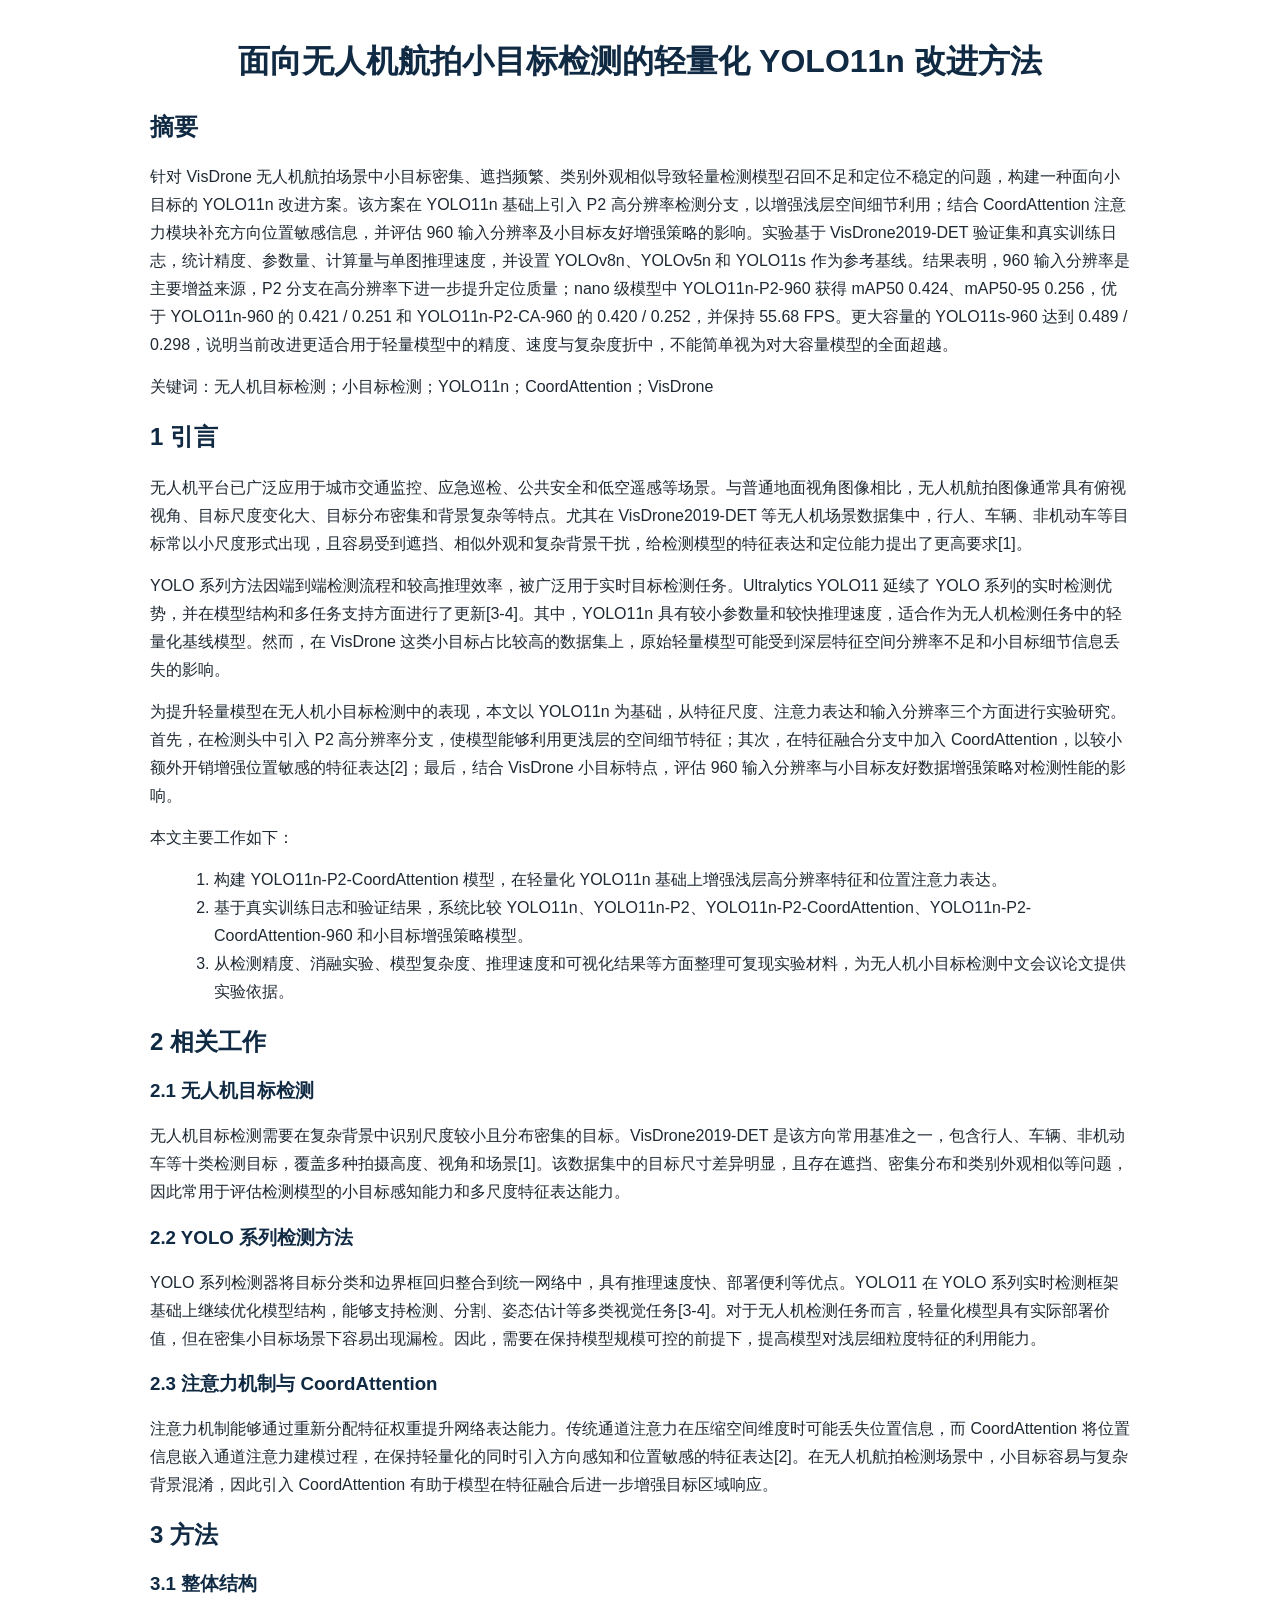
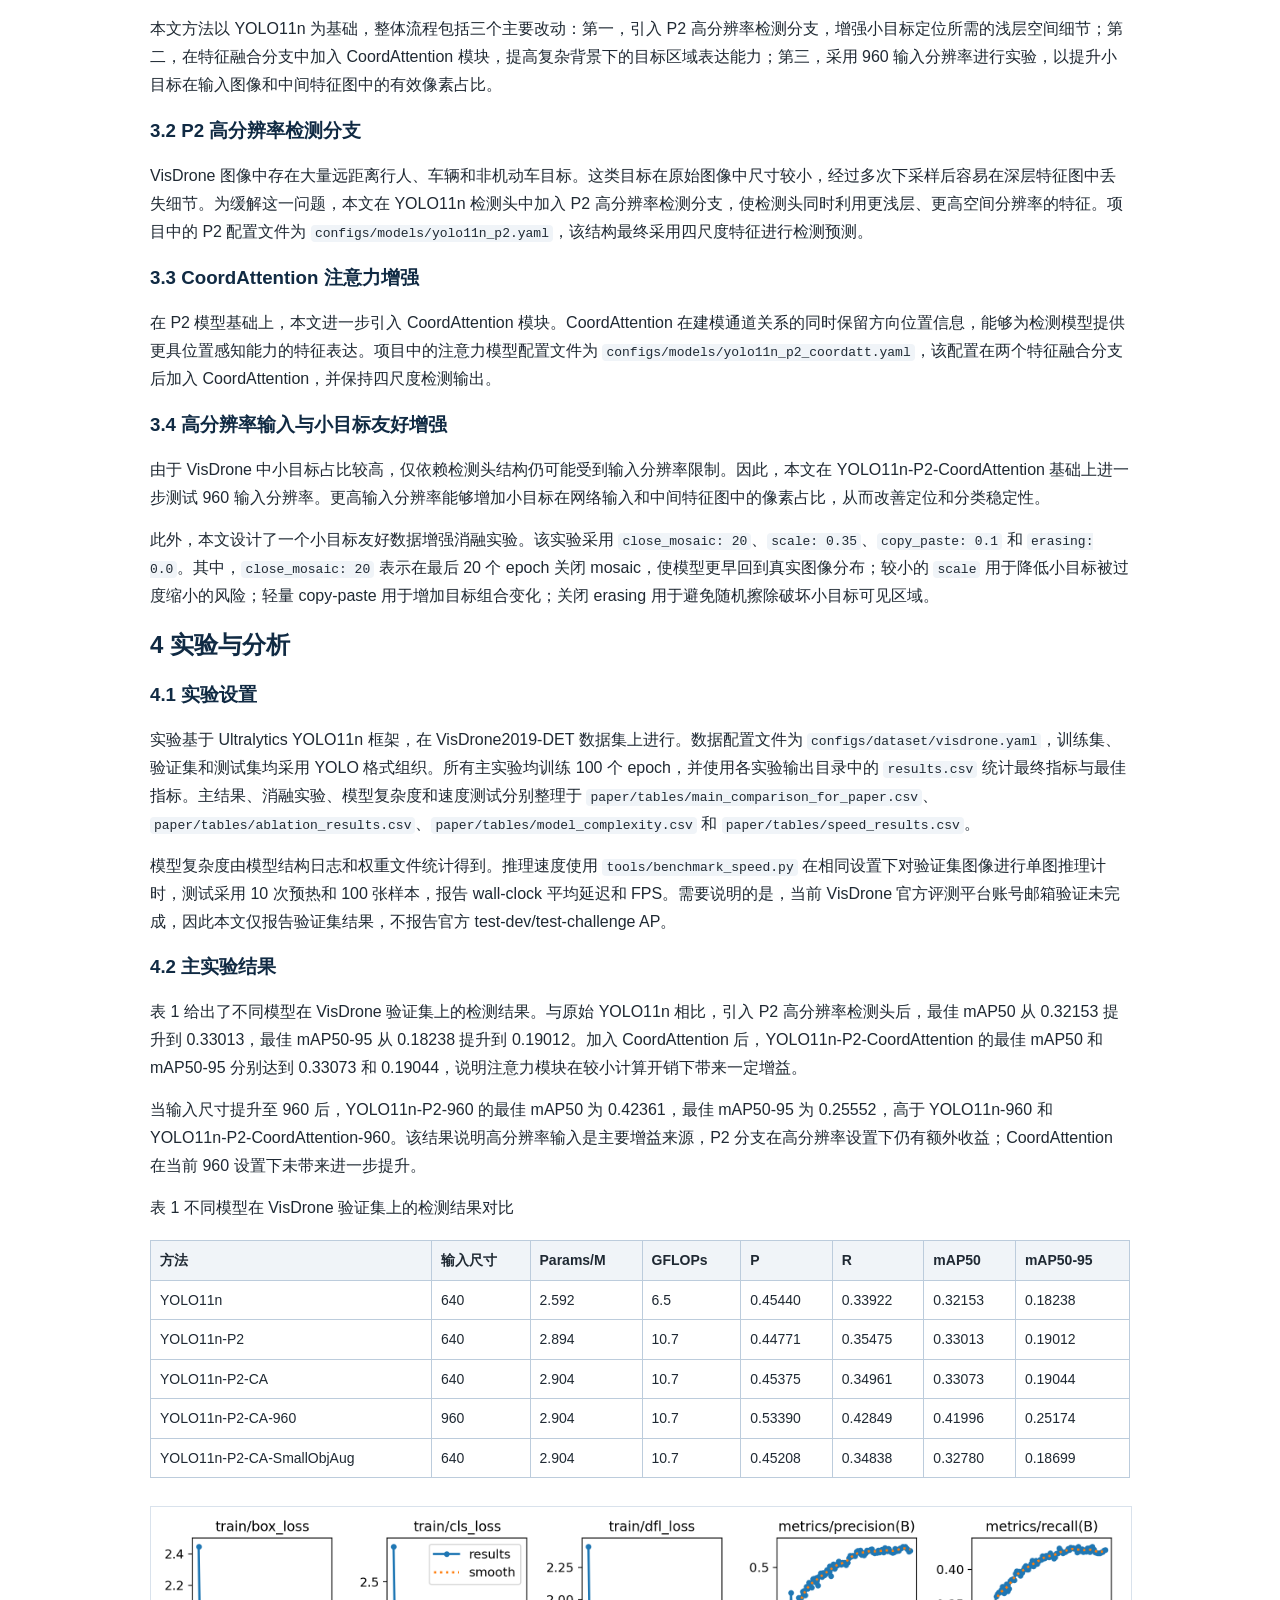
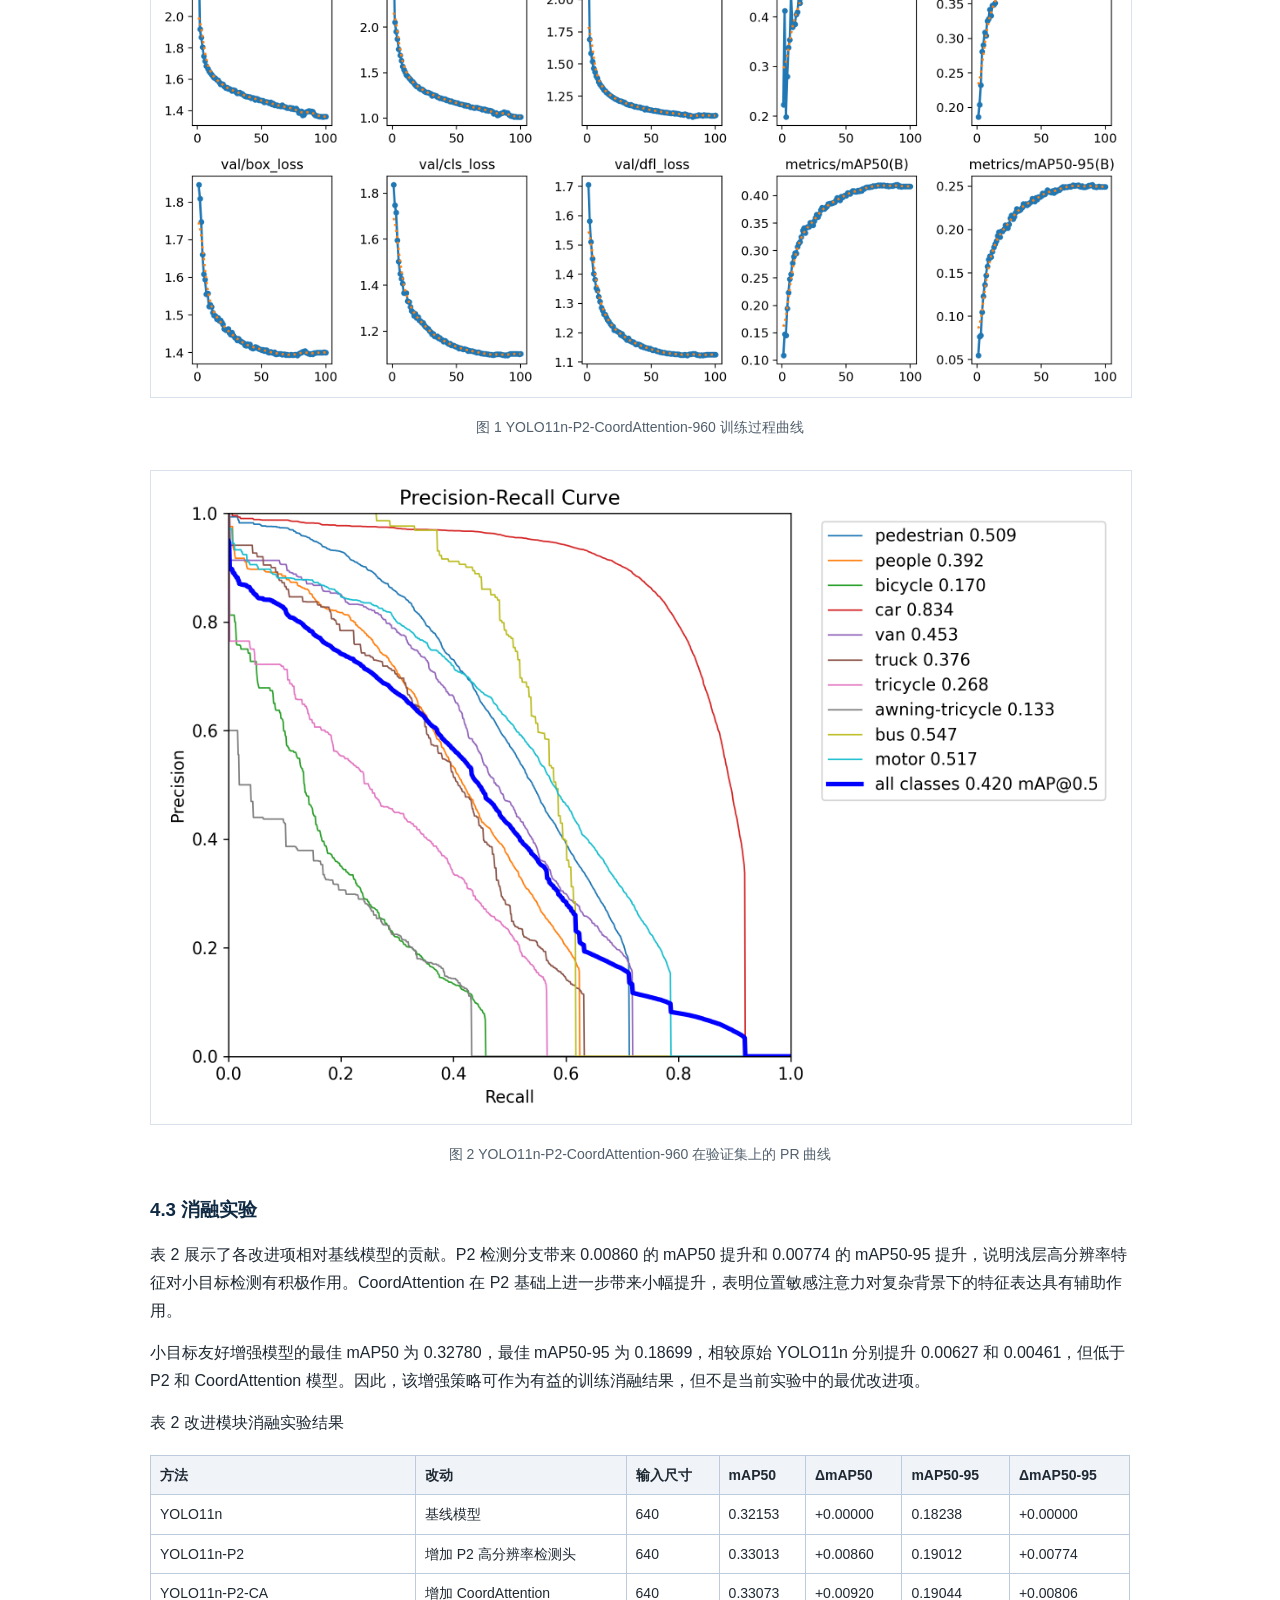
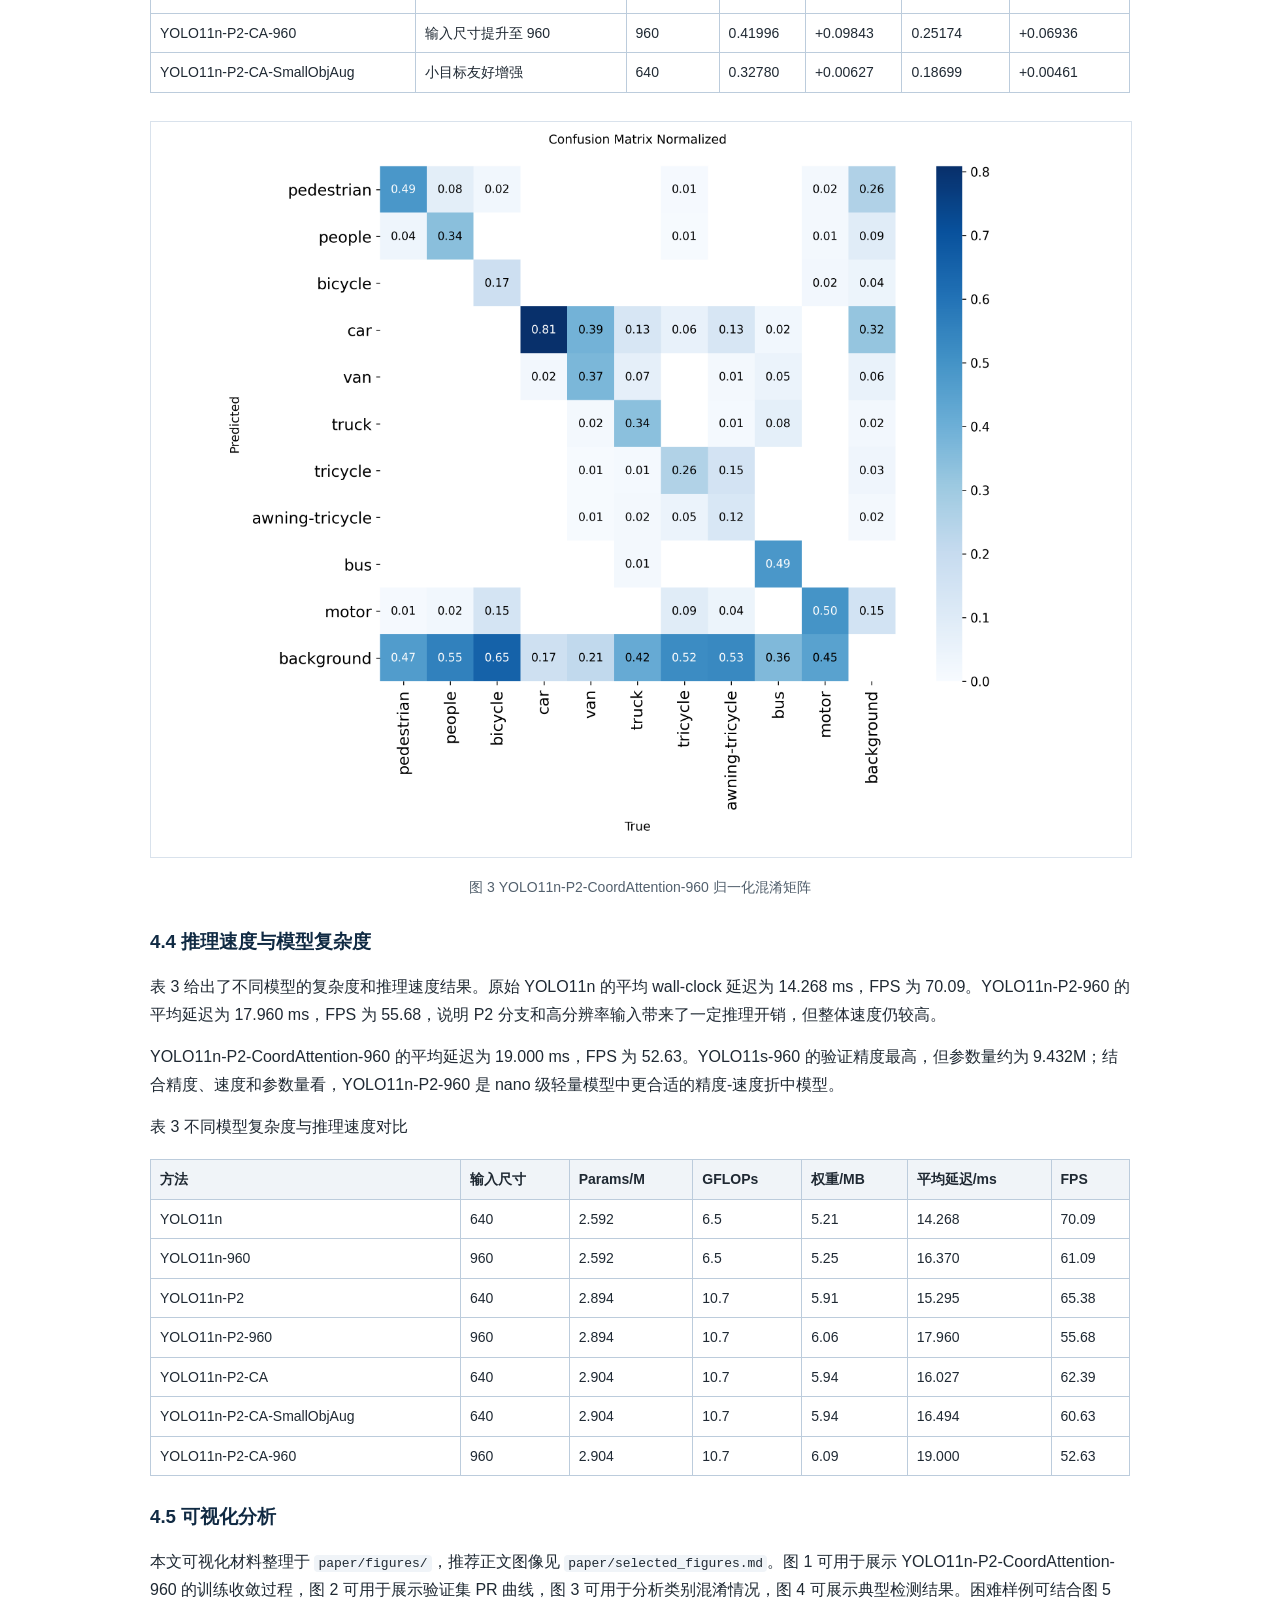
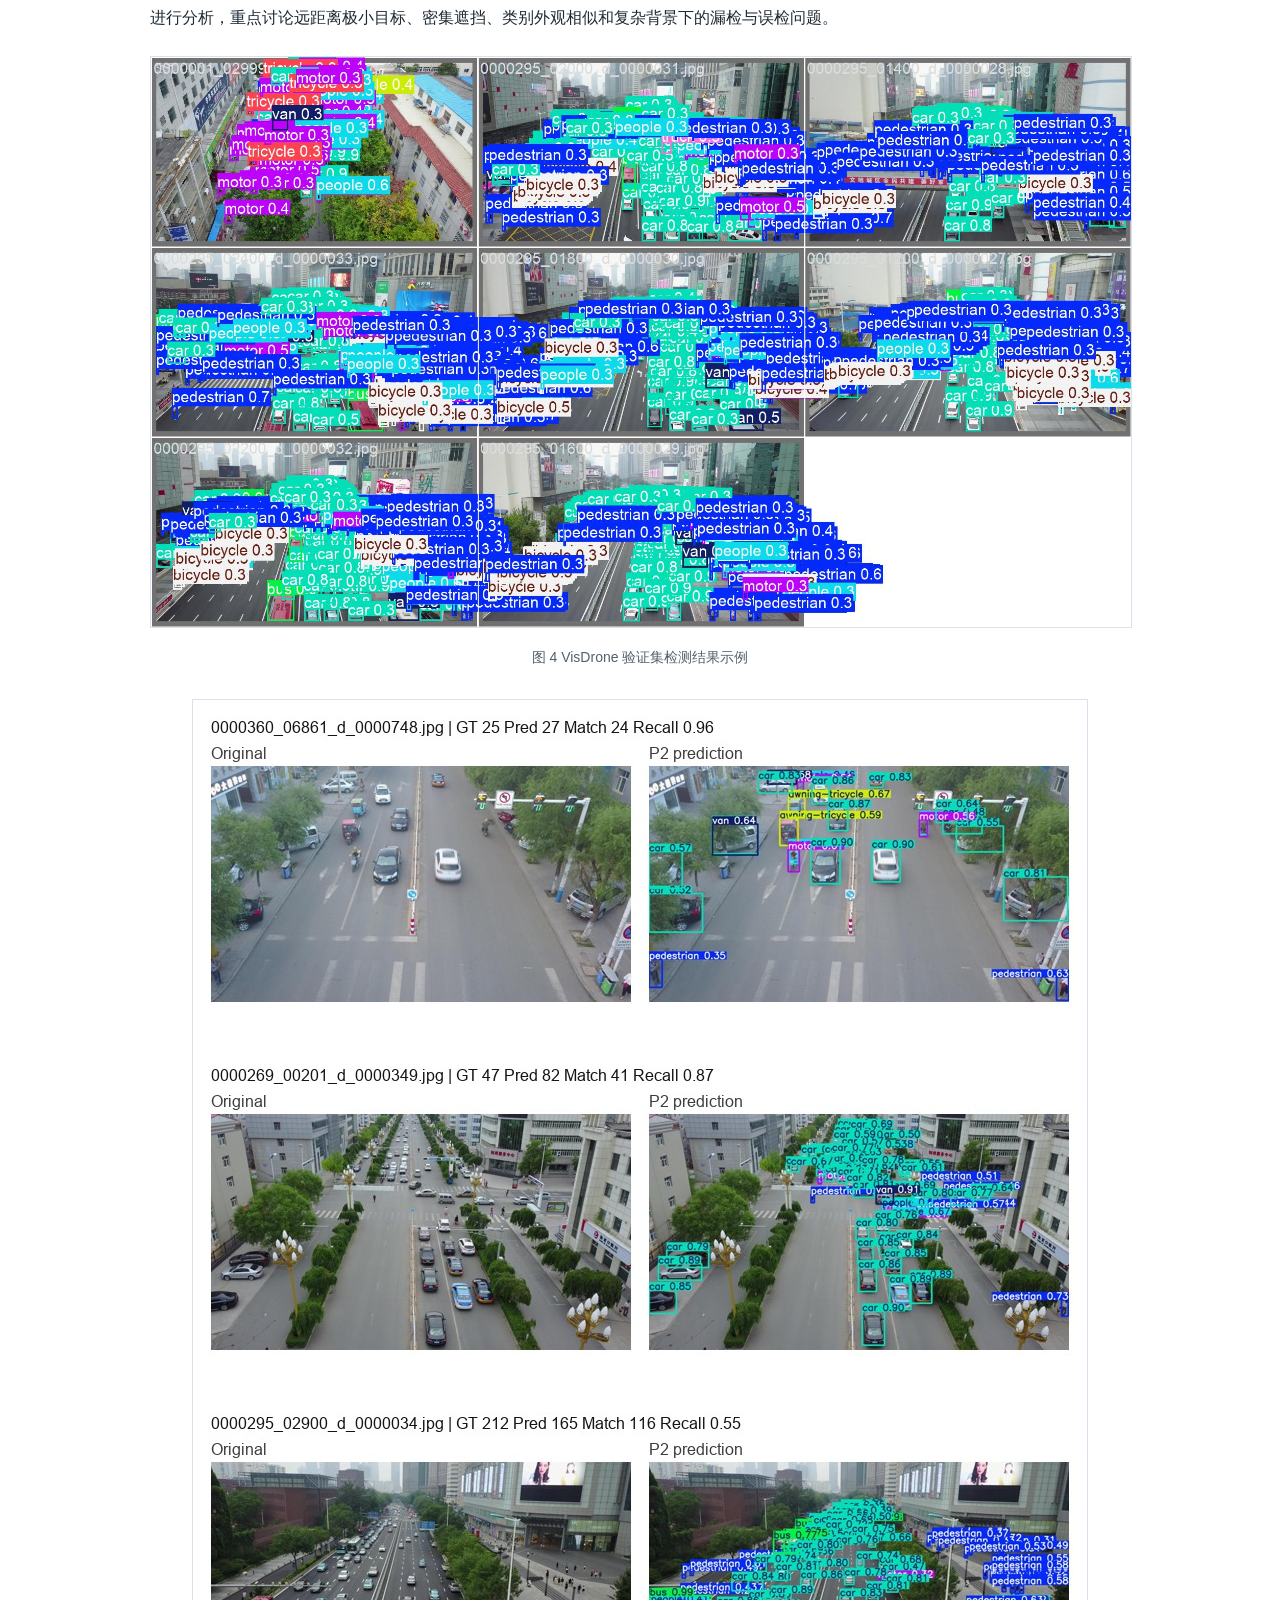
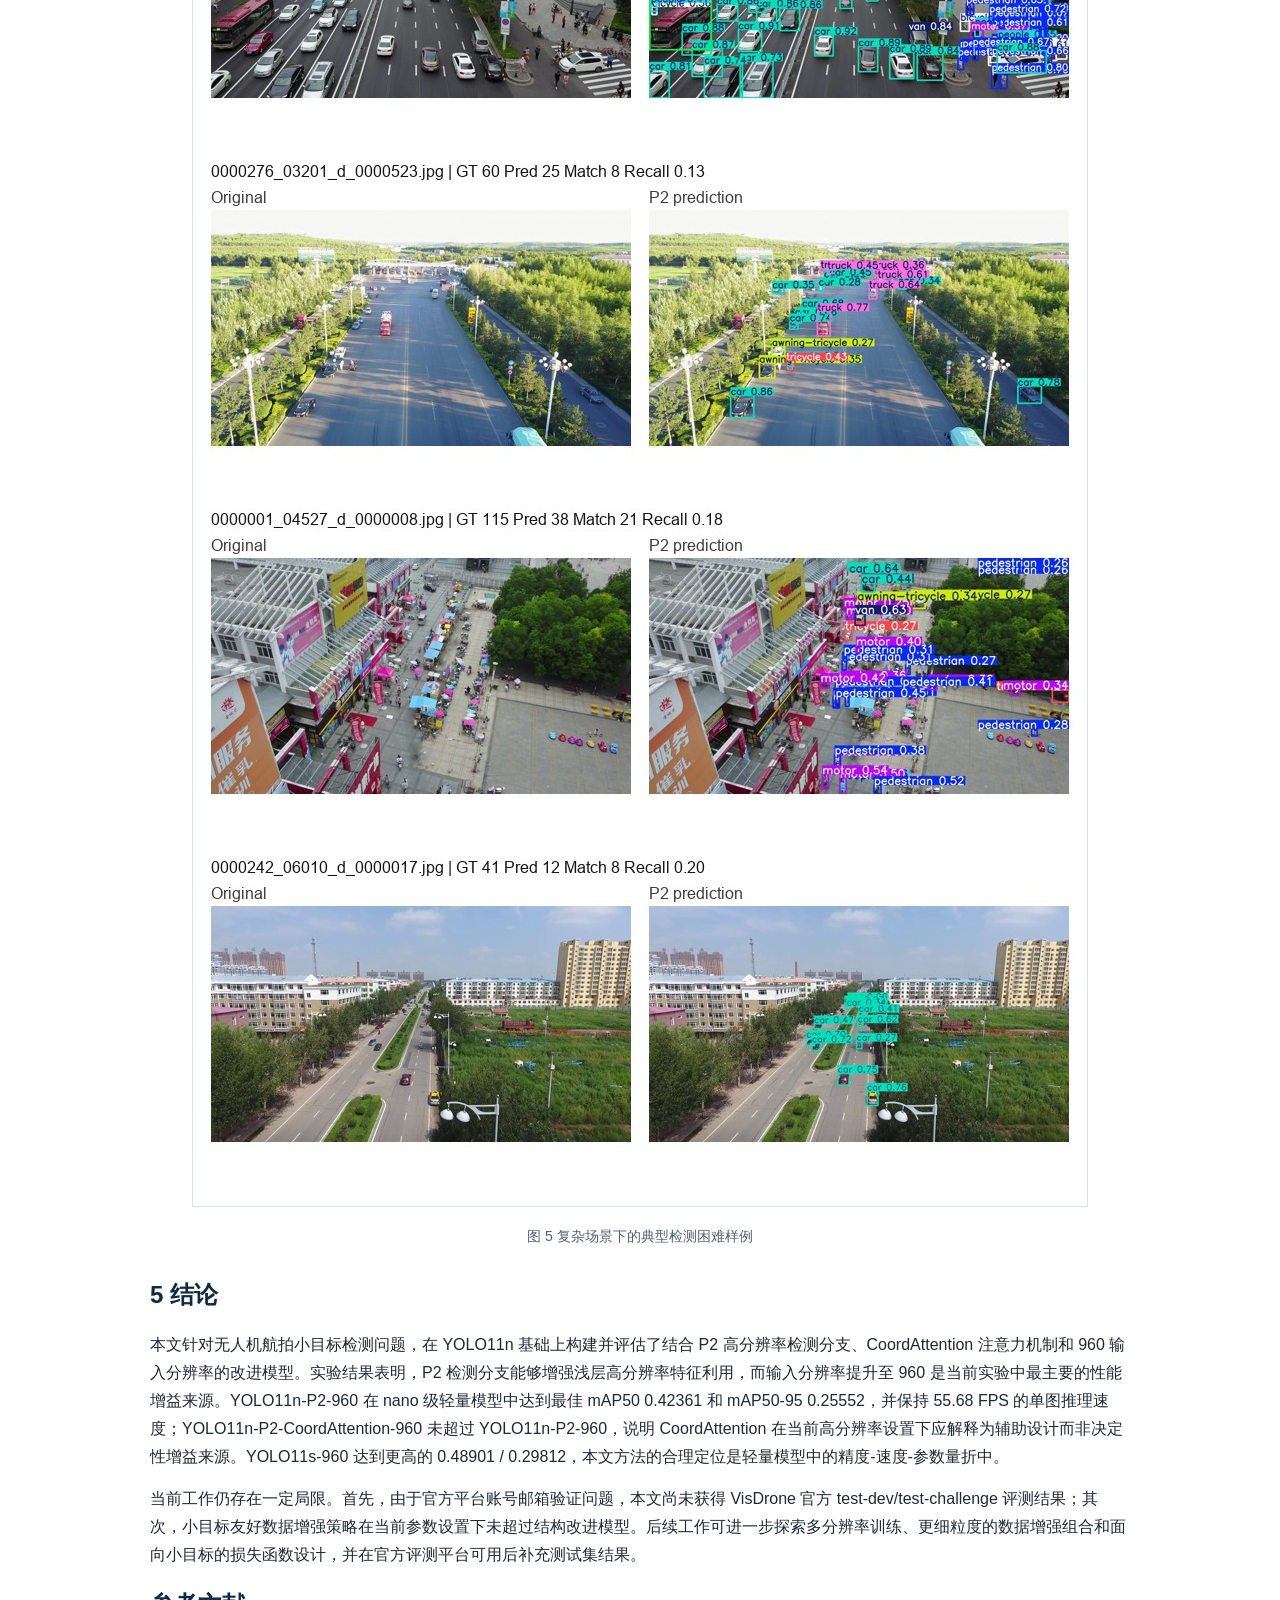
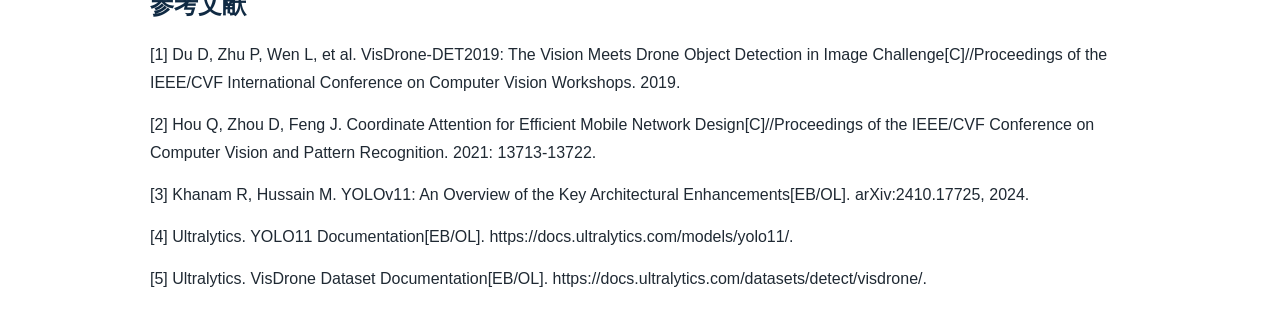
==== commit d65f621f: "Refine CEA abstract and refresh submission drafts" ====
--- a/paper/manuscript_polished.html
+++ b/paper/manuscript_polished.html
@@ -55,4 +55,4 @@
   color: #52606d;
   font-size: 14px;
 }
-</style></head><body><h1>面向无人机航拍小目标检测的轻量化 YOLO11n 改进方法</h1><h2>摘要</h2><p>无人机航拍图像中目标尺度小、分布密集、遮挡频繁，给实时目标检测模型带来了较大挑战。针对 VisDrone 场景下的小目标检测问题，本文以轻量化 YOLO11n 为基线，构建并评估了一种结合 P2 高分辨率检测分支、CoordAttention 注意力机制和高分辨率输入的改进模型。该方法通过 P2 分支引入浅层高分辨率特征，以增强小目标定位能力；通过 CoordAttention 模块引入方向位置信息，以提升复杂背景下的特征表达能力；并进一步评估 960 输入分辨率和小目标友好数据增强策略的影响。实验结果表明，YOLO11n-P2-960 在 nano 级轻量模型中达到最佳 mAP50 0.42361 和 mAP50-95 0.25552，高于 YOLO11n-960 的 0.42136 / 0.25067 和 YOLO11n-P2-CoordAttention-960 的 0.41996 / 0.25174，并保持 55.68 FPS。更大容量的 YOLO11s-960 达到 0.48901 / 0.29812，说明模型容量仍是提升精度的重要因素。该结果说明当前方法更适合解释为高分辨率输入主导、P2 分支有效补充、注意力模块收益有限的精度-复杂度折中，而非对更大模型的全面优势。</p><p>关键词：无人机目标检测；小目标检测；YOLO11n；CoordAttention；VisDrone</p><h2>1 引言</h2><p>无人机平台已广泛应用于城市交通监控、应急巡检、公共安全和低空遥感等场景。与普通地面视角图像相比，无人机航拍图像通常具有俯视视角、目标尺度变化大、目标分布密集和背景复杂等特点。尤其在 VisDrone2019-DET 等无人机场景数据集中，行人、车辆、非机动车等目标常以小尺度形式出现，且容易受到遮挡、相似外观和复杂背景干扰，给检测模型的特征表达和定位能力提出了更高要求[1]。</p><p>YOLO 系列方法因端到端检测流程和较高推理效率，被广泛用于实时目标检测任务。Ultralytics YOLO11 延续了 YOLO 系列的实时检测优势，并在模型结构和多任务支持方面进行了更新[3-4]。其中，YOLO11n 具有较小参数量和较快推理速度，适合作为无人机检测任务中的轻量化基线模型。然而，在 VisDrone 这类小目标占比较高的数据集上，原始轻量模型可能受到深层特征空间分辨率不足和小目标细节信息丢失的影响。</p><p>为提升轻量模型在无人机小目标检测中的表现，本文以 YOLO11n 为基础，从特征尺度、注意力表达和输入分辨率三个方面进行实验研究。首先，在检测头中引入 P2 高分辨率分支，使模型能够利用更浅层的空间细节特征；其次，在特征融合分支中加入 CoordAttention，以较小额外开销增强位置敏感的特征表达[2]；最后，结合 VisDrone 小目标特点，评估 960 输入分辨率与小目标友好数据增强策略对检测性能的影响。</p><p>本文主要工作如下：</p><ol><li>构建 YOLO11n-P2-CoordAttention 模型，在轻量化 YOLO11n 基础上增强浅层高分辨率特征和位置注意力表达。</li><li>基于真实训练日志和验证结果，系统比较 YOLO11n、YOLO11n-P2、YOLO11n-P2-CoordAttention、YOLO11n-P2-CoordAttention-960 和小目标增强策略模型。</li><li>从检测精度、消融实验、模型复杂度、推理速度和可视化结果等方面整理可复现实验材料，为无人机小目标检测中文会议论文提供实验依据。</li></ol><h2>2 相关工作</h2><h3>2.1 无人机目标检测</h3><p>无人机目标检测需要在复杂背景中识别尺度较小且分布密集的目标。VisDrone2019-DET 是该方向常用基准之一，包含行人、车辆、非机动车等十类检测目标，覆盖多种拍摄高度、视角和场景[1]。该数据集中的目标尺寸差异明显，且存在遮挡、密集分布和类别外观相似等问题，因此常用于评估检测模型的小目标感知能力和多尺度特征表达能力。</p><h3>2.2 YOLO 系列检测方法</h3><p>YOLO 系列检测器将目标分类和边界框回归整合到统一网络中，具有推理速度快、部署便利等优点。YOLO11 在 YOLO 系列实时检测框架基础上继续优化模型结构，能够支持检测、分割、姿态估计等多类视觉任务[3-4]。对于无人机检测任务而言，轻量化模型具有实际部署价值，但在密集小目标场景下容易出现漏检。因此，需要在保持模型规模可控的前提下，提高模型对浅层细粒度特征的利用能力。</p><h3>2.3 注意力机制与 CoordAttention</h3><p>注意力机制能够通过重新分配特征权重提升网络表达能力。传统通道注意力在压缩空间维度时可能丢失位置信息，而 CoordAttention 将位置信息嵌入通道注意力建模过程，在保持轻量化的同时引入方向感知和位置敏感的特征表达[2]。在无人机航拍检测场景中，小目标容易与复杂背景混淆，因此引入 CoordAttention 有助于模型在特征融合后进一步增强目标区域响应。</p><h2>3 方法</h2><h3>3.1 整体结构</h3><p>本文方法以 YOLO11n 为基础，整体流程包括三个主要改动：第一，引入 P2 高分辨率检测分支，增强小目标定位所需的浅层空间细节；第二，在特征融合分支中加入 CoordAttention 模块，提高复杂背景下的目标区域表达能力；第三，采用 960 输入分辨率进行实验，以提升小目标在输入图像和中间特征图中的有效像素占比。</p><h3>3.2 P2 高分辨率检测分支</h3><p>VisDrone 图像中存在大量远距离行人、车辆和非机动车目标。这类目标在原始图像中尺寸较小，经过多次下采样后容易在深层特征图中丢失细节。为缓解这一问题，本文在 YOLO11n 检测头中加入 P2 高分辨率检测分支，使检测头同时利用更浅层、更高空间分辨率的特征。项目中的 P2 配置文件为 <code>configs/models/yolo11n_p2.yaml</code>，该结构最终采用四尺度特征进行检测预测。</p><h3>3.3 CoordAttention 注意力增强</h3><p>在 P2 模型基础上，本文进一步引入 CoordAttention 模块。CoordAttention 在建模通道关系的同时保留方向位置信息，能够为检测模型提供更具位置感知能力的特征表达。项目中的注意力模型配置文件为 <code>configs/models/yolo11n_p2_coordatt.yaml</code>，该配置在两个特征融合分支后加入 CoordAttention，并保持四尺度检测输出。</p><h3>3.4 高分辨率输入与小目标友好增强</h3><p>由于 VisDrone 中小目标占比较高，仅依赖检测头结构仍可能受到输入分辨率限制。因此，本文在 YOLO11n-P2-CoordAttention 基础上进一步测试 960 输入分辨率。更高输入分辨率能够增加小目标在网络输入和中间特征图中的像素占比，从而改善定位和分类稳定性。</p><p>此外，本文设计了一个小目标友好数据增强消融实验。该实验采用 <code>close_mosaic: 20</code>、<code>scale: 0.35</code>、<code>copy_paste: 0.1</code> 和 <code>erasing: 0.0</code>。其中，<code>close_mosaic: 20</code> 表示在最后 20 个 epoch 关闭 mosaic，使模型更早回到真实图像分布；较小的 <code>scale</code> 用于降低小目标被过度缩小的风险；轻量 copy-paste 用于增加目标组合变化；关闭 erasing 用于避免随机擦除破坏小目标可见区域。</p><h2>4 实验与分析</h2><h3>4.1 实验设置</h3><p>实验基于 Ultralytics YOLO11n 框架，在 VisDrone2019-DET 数据集上进行。数据配置文件为 <code>configs/dataset/visdrone.yaml</code>，训练集、验证集和测试集均采用 YOLO 格式组织。所有主实验均训练 100 个 epoch，并使用各实验输出目录中的 <code>results.csv</code> 统计最终指标与最佳指标。主结果、消融实验、模型复杂度和速度测试分别整理于 <code>paper/tables/main_comparison_for_paper.csv</code>、<code>paper/tables/ablation_results.csv</code>、<code>paper/tables/model_complexity.csv</code> 和 <code>paper/tables/speed_results.csv</code>。</p><p>模型复杂度由模型结构日志和权重文件统计得到。推理速度使用 <code>tools/benchmark_speed.py</code> 在相同设置下对验证集图像进行单图推理计时，测试采用 10 次预热和 100 张样本，报告 wall-clock 平均延迟和 FPS。需要说明的是，当前 VisDrone 官方评测平台账号邮箱验证未完成，因此本文仅报告验证集结果，不报告官方 test-dev/test-challenge AP。</p><h3>4.2 主实验结果</h3><p>表 1 给出了不同模型在 VisDrone 验证集上的检测结果。与原始 YOLO11n 相比，引入 P2 高分辨率检测头后，最佳 mAP50 从 0.32153 提升到 0.33013，最佳 mAP50-95 从 0.18238 提升到 0.19012。加入 CoordAttention 后，YOLO11n-P2-CoordAttention 的最佳 mAP50 和 mAP50-95 分别达到 0.33073 和 0.19044，说明注意力模块在较小计算开销下带来一定增益。</p><p>当输入尺寸提升至 960 后，YOLO11n-P2-960 的最佳 mAP50 为 0.42361，最佳 mAP50-95 为 0.25552，高于 YOLO11n-960 和 YOLO11n-P2-CoordAttention-960。该结果说明高分辨率输入是主要增益来源，P2 分支在高分辨率设置下仍有额外收益；CoordAttention 在当前 960 设置下未带来进一步提升。</p><p>表 1 不同模型在 VisDrone 验证集上的检测结果对比</p><table><tbody><tr><th>方法</th><th>输入尺寸</th><th>Params/M</th><th>GFLOPs</th><th>P</th><th>R</th><th>mAP50</th><th>mAP50-95</th></tr><tr><td>YOLO11n</td><td>640</td><td>2.592</td><td>6.5</td><td>0.45440</td><td>0.33922</td><td>0.32153</td><td>0.18238</td></tr><tr><td>YOLO11n-P2</td><td>640</td><td>2.894</td><td>10.7</td><td>0.44771</td><td>0.35475</td><td>0.33013</td><td>0.19012</td></tr><tr><td>YOLO11n-P2-CA</td><td>640</td><td>2.904</td><td>10.7</td><td>0.45375</td><td>0.34961</td><td>0.33073</td><td>0.19044</td></tr><tr><td>YOLO11n-P2-CA-960</td><td>960</td><td>2.904</td><td>10.7</td><td>0.53390</td><td>0.42849</td><td>0.41996</td><td>0.25174</td></tr><tr><td>YOLO11n-P2-CA-SmallObjAug</td><td>640</td><td>2.904</td><td>10.7</td><td>0.45208</td><td>0.34838</td><td>0.32780</td><td>0.18699</td></tr></tbody></table><figure><img src='figures/training_curves/p2_coordatt_960_results.png' alt='图 1 YOLO11n-P2-CoordAttention-960 训练过程曲线'><figcaption>图 1 YOLO11n-P2-CoordAttention-960 训练过程曲线</figcaption></figure><figure><img src='figures/training_curves/p2_coordatt_960_pr_curve.png' alt='图 2 YOLO11n-P2-CoordAttention-960 在验证集上的 PR 曲线'><figcaption>图 2 YOLO11n-P2-CoordAttention-960 在验证集上的 PR 曲线</figcaption></figure><h3>4.3 消融实验</h3><p>表 2 展示了各改进项相对基线模型的贡献。P2 检测分支带来 0.00860 的 mAP50 提升和 0.00774 的 mAP50-95 提升，说明浅层高分辨率特征对小目标检测有积极作用。CoordAttention 在 P2 基础上进一步带来小幅提升，表明位置敏感注意力对复杂背景下的特征表达具有辅助作用。</p><p>小目标友好增强模型的最佳 mAP50 为 0.32780，最佳 mAP50-95 为 0.18699，相较原始 YOLO11n 分别提升 0.00627 和 0.00461，但低于 P2 和 CoordAttention 模型。因此，该增强策略可作为有益的训练消融结果，但不是当前实验中的最优改进项。</p><p>表 2 改进模块消融实验结果</p><table><tbody><tr><th>方法</th><th>改动</th><th>输入尺寸</th><th>mAP50</th><th>ΔmAP50</th><th>mAP50-95</th><th>ΔmAP50-95</th></tr><tr><td>YOLO11n</td><td>基线模型</td><td>640</td><td>0.32153</td><td>+0.00000</td><td>0.18238</td><td>+0.00000</td></tr><tr><td>YOLO11n-P2</td><td>增加 P2 高分辨率检测头</td><td>640</td><td>0.33013</td><td>+0.00860</td><td>0.19012</td><td>+0.00774</td></tr><tr><td>YOLO11n-P2-CA</td><td>增加 CoordAttention</td><td>640</td><td>0.33073</td><td>+0.00920</td><td>0.19044</td><td>+0.00806</td></tr><tr><td>YOLO11n-P2-CA-960</td><td>输入尺寸提升至 960</td><td>960</td><td>0.41996</td><td>+0.09843</td><td>0.25174</td><td>+0.06936</td></tr><tr><td>YOLO11n-P2-CA-SmallObjAug</td><td>小目标友好增强</td><td>640</td><td>0.32780</td><td>+0.00627</td><td>0.18699</td><td>+0.00461</td></tr></tbody></table><figure><img src='figures/confusion_matrices/p2_coordatt_960_confusion_matrix_normalized.png' alt='图 3 YOLO11n-P2-CoordAttention-960 归一化混淆矩阵'><figcaption>图 3 YOLO11n-P2-CoordAttention-960 归一化混淆矩阵</figcaption></figure><h3>4.4 推理速度与模型复杂度</h3><p>表 3 给出了不同模型的复杂度和推理速度结果。原始 YOLO11n 的平均 wall-clock 延迟为 14.268 ms，FPS 为 70.09。YOLO11n-P2-960 的平均延迟为 17.960 ms，FPS 为 55.68，说明 P2 分支和高分辨率输入带来了一定推理开销，但整体速度仍较高。</p><p>YOLO11n-P2-CoordAttention-960 的平均延迟为 19.000 ms，FPS 为 52.63。YOLO11s-960 的验证精度最高，但参数量约为 9.432M；结合精度、速度和参数量看，YOLO11n-P2-960 是 nano 级轻量模型中更合适的精度-速度折中模型。</p><p>表 3 不同模型复杂度与推理速度对比</p><table><tbody><tr><th>方法</th><th>输入尺寸</th><th>Params/M</th><th>GFLOPs</th><th>权重/MB</th><th>平均延迟/ms</th><th>FPS</th></tr><tr><td>YOLO11n</td><td>640</td><td>2.592</td><td>6.5</td><td>5.21</td><td>14.268</td><td>70.09</td></tr><tr><td>YOLO11n-960</td><td>960</td><td>2.592</td><td>6.5</td><td>5.25</td><td>16.370</td><td>61.09</td></tr><tr><td>YOLO11n-P2</td><td>640</td><td>2.894</td><td>10.7</td><td>5.91</td><td>15.295</td><td>65.38</td></tr><tr><td>YOLO11n-P2-960</td><td>960</td><td>2.894</td><td>10.7</td><td>6.06</td><td>17.960</td><td>55.68</td></tr><tr><td>YOLO11n-P2-CA</td><td>640</td><td>2.904</td><td>10.7</td><td>5.94</td><td>16.027</td><td>62.39</td></tr><tr><td>YOLO11n-P2-CA-SmallObjAug</td><td>640</td><td>2.904</td><td>10.7</td><td>5.94</td><td>16.494</td><td>60.63</td></tr><tr><td>YOLO11n-P2-CA-960</td><td>960</td><td>2.904</td><td>10.7</td><td>6.09</td><td>19.000</td><td>52.63</td></tr></tbody></table><h3>4.5 可视化分析</h3><p>本文可视化材料整理于 <code>paper/figures/</code>，推荐正文图像见 <code>paper/selected_figures.md</code>。图 1 可用于展示 YOLO11n-P2-CoordAttention-960 的训练收敛过程，图 2 可用于展示验证集 PR 曲线，图 3 可用于分析类别混淆情况，图 4 可展示典型检测结果。困难样例可结合图 5 进行分析，重点讨论远距离极小目标、密集遮挡、类别外观相似和复杂背景下的漏检与误检问题。</p><figure><img src='figures/qualitative/p2_coordatt_960_val_batch0_pred.jpg' alt='图 4 VisDrone 验证集检测结果示例'><figcaption>图 4 VisDrone 验证集检测结果示例</figcaption></figure><figure><img src='figures/failure_cases/p2_case_contact_sheet.jpg' alt='图 5 复杂场景下的典型检测困难样例'><figcaption>图 5 复杂场景下的典型检测困难样例</figcaption></figure><h2>5 结论</h2><p>本文针对无人机航拍小目标检测问题，在 YOLO11n 基础上构建并评估了结合 P2 高分辨率检测分支、CoordAttention 注意力机制和 960 输入分辨率的改进模型。实验结果表明，P2 检测分支能够增强浅层高分辨率特征利用，而输入分辨率提升至 960 是当前实验中最主要的性能增益来源。YOLO11n-P2-960 在 nano 级轻量模型中达到最佳 mAP50 0.42361 和 mAP50-95 0.25552，并保持 55.68 FPS 的单图推理速度；YOLO11n-P2-CoordAttention-960 未超过 YOLO11n-P2-960，说明 CoordAttention 在当前高分辨率设置下应解释为辅助设计而非决定性增益来源。YOLO11s-960 达到更高的 0.48901 / 0.29812，本文方法的合理定位是轻量模型中的精度-速度-参数量折中。</p><p>当前工作仍存在一定局限。首先，由于官方平台账号邮箱验证问题，本文尚未获得 VisDrone 官方 test-dev/test-challenge 评测结果；其次，小目标友好数据增强策略在当前参数设置下未超过结构改进模型。后续工作可进一步探索多分辨率训练、更细粒度的数据增强组合和面向小目标的损失函数设计，并在官方评测平台可用后补充测试集结果。</p><h2>参考文献</h2><p>[1] Du D, Zhu P, Wen L, et al. VisDrone-DET2019: The Vision Meets Drone Object Detection in Image Challenge[C]//Proceedings of the IEEE/CVF International Conference on Computer Vision Workshops. 2019.</p><p>[2] Hou Q, Zhou D, Feng J. Coordinate Attention for Efficient Mobile Network Design[C]//Proceedings of the IEEE/CVF Conference on Computer Vision and Pattern Recognition. 2021: 13713-13722.</p><p>[3] Khanam R, Hussain M. YOLOv11: An Overview of the Key Architectural Enhancements[EB/OL]. arXiv:2410.17725, 2024.</p><p>[4] Ultralytics. YOLO11 Documentation[EB/OL]. https://docs.ultralytics.com/models/yolo11/.</p><p>[5] Ultralytics. VisDrone Dataset Documentation[EB/OL]. https://docs.ultralytics.com/datasets/detect/visdrone/.</p></body></html>+</style></head><body><h1>面向无人机航拍小目标检测的轻量化 YOLO11n 改进方法</h1><h2>摘要</h2><p>针对 VisDrone 无人机航拍场景中小目标密集、遮挡频繁、类别外观相似导致轻量检测模型召回不足和定位不稳定的问题，构建一种面向小目标的 YOLO11n 改进方案。该方案在 YOLO11n 基础上引入 P2 高分辨率检测分支，以增强浅层空间细节利用；结合 CoordAttention 注意力模块补充方向位置敏感信息，并评估 960 输入分辨率及小目标友好增强策略的影响。实验基于 VisDrone2019-DET 验证集和真实训练日志，统计精度、参数量、计算量与单图推理速度，并设置 YOLOv8n、YOLOv5n 和 YOLO11s 作为参考基线。结果表明，960 输入分辨率是主要增益来源，P2 分支在高分辨率下进一步提升定位质量；nano 级模型中 YOLO11n-P2-960 获得 mAP50 0.424、mAP50-95 0.256，优于 YOLO11n-960 的 0.421 / 0.251 和 YOLO11n-P2-CA-960 的 0.420 / 0.252，并保持 55.68 FPS。更大容量的 YOLO11s-960 达到 0.489 / 0.298，说明当前改进更适合用于轻量模型中的精度、速度与复杂度折中，不能简单视为对大容量模型的全面超越。</p><p>关键词：无人机目标检测；小目标检测；YOLO11n；CoordAttention；VisDrone</p><h2>1 引言</h2><p>无人机平台已广泛应用于城市交通监控、应急巡检、公共安全和低空遥感等场景。与普通地面视角图像相比，无人机航拍图像通常具有俯视视角、目标尺度变化大、目标分布密集和背景复杂等特点。尤其在 VisDrone2019-DET 等无人机场景数据集中，行人、车辆、非机动车等目标常以小尺度形式出现，且容易受到遮挡、相似外观和复杂背景干扰，给检测模型的特征表达和定位能力提出了更高要求[1]。</p><p>YOLO 系列方法因端到端检测流程和较高推理效率，被广泛用于实时目标检测任务。Ultralytics YOLO11 延续了 YOLO 系列的实时检测优势，并在模型结构和多任务支持方面进行了更新[3-4]。其中，YOLO11n 具有较小参数量和较快推理速度，适合作为无人机检测任务中的轻量化基线模型。然而，在 VisDrone 这类小目标占比较高的数据集上，原始轻量模型可能受到深层特征空间分辨率不足和小目标细节信息丢失的影响。</p><p>为提升轻量模型在无人机小目标检测中的表现，本文以 YOLO11n 为基础，从特征尺度、注意力表达和输入分辨率三个方面进行实验研究。首先，在检测头中引入 P2 高分辨率分支，使模型能够利用更浅层的空间细节特征；其次，在特征融合分支中加入 CoordAttention，以较小额外开销增强位置敏感的特征表达[2]；最后，结合 VisDrone 小目标特点，评估 960 输入分辨率与小目标友好数据增强策略对检测性能的影响。</p><p>本文主要工作如下：</p><ol><li>构建 YOLO11n-P2-CoordAttention 模型，在轻量化 YOLO11n 基础上增强浅层高分辨率特征和位置注意力表达。</li><li>基于真实训练日志和验证结果，系统比较 YOLO11n、YOLO11n-P2、YOLO11n-P2-CoordAttention、YOLO11n-P2-CoordAttention-960 和小目标增强策略模型。</li><li>从检测精度、消融实验、模型复杂度、推理速度和可视化结果等方面整理可复现实验材料，为无人机小目标检测中文会议论文提供实验依据。</li></ol><h2>2 相关工作</h2><h3>2.1 无人机目标检测</h3><p>无人机目标检测需要在复杂背景中识别尺度较小且分布密集的目标。VisDrone2019-DET 是该方向常用基准之一，包含行人、车辆、非机动车等十类检测目标，覆盖多种拍摄高度、视角和场景[1]。该数据集中的目标尺寸差异明显，且存在遮挡、密集分布和类别外观相似等问题，因此常用于评估检测模型的小目标感知能力和多尺度特征表达能力。</p><h3>2.2 YOLO 系列检测方法</h3><p>YOLO 系列检测器将目标分类和边界框回归整合到统一网络中，具有推理速度快、部署便利等优点。YOLO11 在 YOLO 系列实时检测框架基础上继续优化模型结构，能够支持检测、分割、姿态估计等多类视觉任务[3-4]。对于无人机检测任务而言，轻量化模型具有实际部署价值，但在密集小目标场景下容易出现漏检。因此，需要在保持模型规模可控的前提下，提高模型对浅层细粒度特征的利用能力。</p><h3>2.3 注意力机制与 CoordAttention</h3><p>注意力机制能够通过重新分配特征权重提升网络表达能力。传统通道注意力在压缩空间维度时可能丢失位置信息，而 CoordAttention 将位置信息嵌入通道注意力建模过程，在保持轻量化的同时引入方向感知和位置敏感的特征表达[2]。在无人机航拍检测场景中，小目标容易与复杂背景混淆，因此引入 CoordAttention 有助于模型在特征融合后进一步增强目标区域响应。</p><h2>3 方法</h2><h3>3.1 整体结构</h3><p>本文方法以 YOLO11n 为基础，整体流程包括三个主要改动：第一，引入 P2 高分辨率检测分支，增强小目标定位所需的浅层空间细节；第二，在特征融合分支中加入 CoordAttention 模块，提高复杂背景下的目标区域表达能力；第三，采用 960 输入分辨率进行实验，以提升小目标在输入图像和中间特征图中的有效像素占比。</p><h3>3.2 P2 高分辨率检测分支</h3><p>VisDrone 图像中存在大量远距离行人、车辆和非机动车目标。这类目标在原始图像中尺寸较小，经过多次下采样后容易在深层特征图中丢失细节。为缓解这一问题，本文在 YOLO11n 检测头中加入 P2 高分辨率检测分支，使检测头同时利用更浅层、更高空间分辨率的特征。项目中的 P2 配置文件为 <code>configs/models/yolo11n_p2.yaml</code>，该结构最终采用四尺度特征进行检测预测。</p><h3>3.3 CoordAttention 注意力增强</h3><p>在 P2 模型基础上，本文进一步引入 CoordAttention 模块。CoordAttention 在建模通道关系的同时保留方向位置信息，能够为检测模型提供更具位置感知能力的特征表达。项目中的注意力模型配置文件为 <code>configs/models/yolo11n_p2_coordatt.yaml</code>，该配置在两个特征融合分支后加入 CoordAttention，并保持四尺度检测输出。</p><h3>3.4 高分辨率输入与小目标友好增强</h3><p>由于 VisDrone 中小目标占比较高，仅依赖检测头结构仍可能受到输入分辨率限制。因此，本文在 YOLO11n-P2-CoordAttention 基础上进一步测试 960 输入分辨率。更高输入分辨率能够增加小目标在网络输入和中间特征图中的像素占比，从而改善定位和分类稳定性。</p><p>此外，本文设计了一个小目标友好数据增强消融实验。该实验采用 <code>close_mosaic: 20</code>、<code>scale: 0.35</code>、<code>copy_paste: 0.1</code> 和 <code>erasing: 0.0</code>。其中，<code>close_mosaic: 20</code> 表示在最后 20 个 epoch 关闭 mosaic，使模型更早回到真实图像分布；较小的 <code>scale</code> 用于降低小目标被过度缩小的风险；轻量 copy-paste 用于增加目标组合变化；关闭 erasing 用于避免随机擦除破坏小目标可见区域。</p><h2>4 实验与分析</h2><h3>4.1 实验设置</h3><p>实验基于 Ultralytics YOLO11n 框架，在 VisDrone2019-DET 数据集上进行。数据配置文件为 <code>configs/dataset/visdrone.yaml</code>，训练集、验证集和测试集均采用 YOLO 格式组织。所有主实验均训练 100 个 epoch，并使用各实验输出目录中的 <code>results.csv</code> 统计最终指标与最佳指标。主结果、消融实验、模型复杂度和速度测试分别整理于 <code>paper/tables/main_comparison_for_paper.csv</code>、<code>paper/tables/ablation_results.csv</code>、<code>paper/tables/model_complexity.csv</code> 和 <code>paper/tables/speed_results.csv</code>。</p><p>模型复杂度由模型结构日志和权重文件统计得到。推理速度使用 <code>tools/benchmark_speed.py</code> 在相同设置下对验证集图像进行单图推理计时，测试采用 10 次预热和 100 张样本，报告 wall-clock 平均延迟和 FPS。需要说明的是，当前 VisDrone 官方评测平台账号邮箱验证未完成，因此本文仅报告验证集结果，不报告官方 test-dev/test-challenge AP。</p><h3>4.2 主实验结果</h3><p>表 1 给出了不同模型在 VisDrone 验证集上的检测结果。与原始 YOLO11n 相比，引入 P2 高分辨率检测头后，最佳 mAP50 从 0.32153 提升到 0.33013，最佳 mAP50-95 从 0.18238 提升到 0.19012。加入 CoordAttention 后，YOLO11n-P2-CoordAttention 的最佳 mAP50 和 mAP50-95 分别达到 0.33073 和 0.19044，说明注意力模块在较小计算开销下带来一定增益。</p><p>当输入尺寸提升至 960 后，YOLO11n-P2-960 的最佳 mAP50 为 0.42361，最佳 mAP50-95 为 0.25552，高于 YOLO11n-960 和 YOLO11n-P2-CoordAttention-960。该结果说明高分辨率输入是主要增益来源，P2 分支在高分辨率设置下仍有额外收益；CoordAttention 在当前 960 设置下未带来进一步提升。</p><p>表 1 不同模型在 VisDrone 验证集上的检测结果对比</p><table><tbody><tr><th>方法</th><th>输入尺寸</th><th>Params/M</th><th>GFLOPs</th><th>P</th><th>R</th><th>mAP50</th><th>mAP50-95</th></tr><tr><td>YOLO11n</td><td>640</td><td>2.592</td><td>6.5</td><td>0.45440</td><td>0.33922</td><td>0.32153</td><td>0.18238</td></tr><tr><td>YOLO11n-P2</td><td>640</td><td>2.894</td><td>10.7</td><td>0.44771</td><td>0.35475</td><td>0.33013</td><td>0.19012</td></tr><tr><td>YOLO11n-P2-CA</td><td>640</td><td>2.904</td><td>10.7</td><td>0.45375</td><td>0.34961</td><td>0.33073</td><td>0.19044</td></tr><tr><td>YOLO11n-P2-CA-960</td><td>960</td><td>2.904</td><td>10.7</td><td>0.53390</td><td>0.42849</td><td>0.41996</td><td>0.25174</td></tr><tr><td>YOLO11n-P2-CA-SmallObjAug</td><td>640</td><td>2.904</td><td>10.7</td><td>0.45208</td><td>0.34838</td><td>0.32780</td><td>0.18699</td></tr></tbody></table><figure><img src='figures/training_curves/p2_coordatt_960_results.png' alt='图 1 YOLO11n-P2-CoordAttention-960 训练过程曲线'><figcaption>图 1 YOLO11n-P2-CoordAttention-960 训练过程曲线</figcaption></figure><figure><img src='figures/training_curves/p2_coordatt_960_pr_curve.png' alt='图 2 YOLO11n-P2-CoordAttention-960 在验证集上的 PR 曲线'><figcaption>图 2 YOLO11n-P2-CoordAttention-960 在验证集上的 PR 曲线</figcaption></figure><h3>4.3 消融实验</h3><p>表 2 展示了各改进项相对基线模型的贡献。P2 检测分支带来 0.00860 的 mAP50 提升和 0.00774 的 mAP50-95 提升，说明浅层高分辨率特征对小目标检测有积极作用。CoordAttention 在 P2 基础上进一步带来小幅提升，表明位置敏感注意力对复杂背景下的特征表达具有辅助作用。</p><p>小目标友好增强模型的最佳 mAP50 为 0.32780，最佳 mAP50-95 为 0.18699，相较原始 YOLO11n 分别提升 0.00627 和 0.00461，但低于 P2 和 CoordAttention 模型。因此，该增强策略可作为有益的训练消融结果，但不是当前实验中的最优改进项。</p><p>表 2 改进模块消融实验结果</p><table><tbody><tr><th>方法</th><th>改动</th><th>输入尺寸</th><th>mAP50</th><th>ΔmAP50</th><th>mAP50-95</th><th>ΔmAP50-95</th></tr><tr><td>YOLO11n</td><td>基线模型</td><td>640</td><td>0.32153</td><td>+0.00000</td><td>0.18238</td><td>+0.00000</td></tr><tr><td>YOLO11n-P2</td><td>增加 P2 高分辨率检测头</td><td>640</td><td>0.33013</td><td>+0.00860</td><td>0.19012</td><td>+0.00774</td></tr><tr><td>YOLO11n-P2-CA</td><td>增加 CoordAttention</td><td>640</td><td>0.33073</td><td>+0.00920</td><td>0.19044</td><td>+0.00806</td></tr><tr><td>YOLO11n-P2-CA-960</td><td>输入尺寸提升至 960</td><td>960</td><td>0.41996</td><td>+0.09843</td><td>0.25174</td><td>+0.06936</td></tr><tr><td>YOLO11n-P2-CA-SmallObjAug</td><td>小目标友好增强</td><td>640</td><td>0.32780</td><td>+0.00627</td><td>0.18699</td><td>+0.00461</td></tr></tbody></table><figure><img src='figures/confusion_matrices/p2_coordatt_960_confusion_matrix_normalized.png' alt='图 3 YOLO11n-P2-CoordAttention-960 归一化混淆矩阵'><figcaption>图 3 YOLO11n-P2-CoordAttention-960 归一化混淆矩阵</figcaption></figure><h3>4.4 推理速度与模型复杂度</h3><p>表 3 给出了不同模型的复杂度和推理速度结果。原始 YOLO11n 的平均 wall-clock 延迟为 14.268 ms，FPS 为 70.09。YOLO11n-P2-960 的平均延迟为 17.960 ms，FPS 为 55.68，说明 P2 分支和高分辨率输入带来了一定推理开销，但整体速度仍较高。</p><p>YOLO11n-P2-CoordAttention-960 的平均延迟为 19.000 ms，FPS 为 52.63。YOLO11s-960 的验证精度最高，但参数量约为 9.432M；结合精度、速度和参数量看，YOLO11n-P2-960 是 nano 级轻量模型中更合适的精度-速度折中模型。</p><p>表 3 不同模型复杂度与推理速度对比</p><table><tbody><tr><th>方法</th><th>输入尺寸</th><th>Params/M</th><th>GFLOPs</th><th>权重/MB</th><th>平均延迟/ms</th><th>FPS</th></tr><tr><td>YOLO11n</td><td>640</td><td>2.592</td><td>6.5</td><td>5.21</td><td>14.268</td><td>70.09</td></tr><tr><td>YOLO11n-960</td><td>960</td><td>2.592</td><td>6.5</td><td>5.25</td><td>16.370</td><td>61.09</td></tr><tr><td>YOLO11n-P2</td><td>640</td><td>2.894</td><td>10.7</td><td>5.91</td><td>15.295</td><td>65.38</td></tr><tr><td>YOLO11n-P2-960</td><td>960</td><td>2.894</td><td>10.7</td><td>6.06</td><td>17.960</td><td>55.68</td></tr><tr><td>YOLO11n-P2-CA</td><td>640</td><td>2.904</td><td>10.7</td><td>5.94</td><td>16.027</td><td>62.39</td></tr><tr><td>YOLO11n-P2-CA-SmallObjAug</td><td>640</td><td>2.904</td><td>10.7</td><td>5.94</td><td>16.494</td><td>60.63</td></tr><tr><td>YOLO11n-P2-CA-960</td><td>960</td><td>2.904</td><td>10.7</td><td>6.09</td><td>19.000</td><td>52.63</td></tr></tbody></table><h3>4.5 可视化分析</h3><p>本文可视化材料整理于 <code>paper/figures/</code>，推荐正文图像见 <code>paper/selected_figures.md</code>。图 1 可用于展示 YOLO11n-P2-CoordAttention-960 的训练收敛过程，图 2 可用于展示验证集 PR 曲线，图 3 可用于分析类别混淆情况，图 4 可展示典型检测结果。困难样例可结合图 5 进行分析，重点讨论远距离极小目标、密集遮挡、类别外观相似和复杂背景下的漏检与误检问题。</p><figure><img src='figures/qualitative/p2_coordatt_960_val_batch0_pred.jpg' alt='图 4 VisDrone 验证集检测结果示例'><figcaption>图 4 VisDrone 验证集检测结果示例</figcaption></figure><figure><img src='figures/failure_cases/p2_case_contact_sheet.jpg' alt='图 5 复杂场景下的典型检测困难样例'><figcaption>图 5 复杂场景下的典型检测困难样例</figcaption></figure><h2>5 结论</h2><p>本文针对无人机航拍小目标检测问题，在 YOLO11n 基础上构建并评估了结合 P2 高分辨率检测分支、CoordAttention 注意力机制和 960 输入分辨率的改进模型。实验结果表明，P2 检测分支能够增强浅层高分辨率特征利用，而输入分辨率提升至 960 是当前实验中最主要的性能增益来源。YOLO11n-P2-960 在 nano 级轻量模型中达到最佳 mAP50 0.42361 和 mAP50-95 0.25552，并保持 55.68 FPS 的单图推理速度；YOLO11n-P2-CoordAttention-960 未超过 YOLO11n-P2-960，说明 CoordAttention 在当前高分辨率设置下应解释为辅助设计而非决定性增益来源。YOLO11s-960 达到更高的 0.48901 / 0.29812，本文方法的合理定位是轻量模型中的精度-速度-参数量折中。</p><p>当前工作仍存在一定局限。首先，由于官方平台账号邮箱验证问题，本文尚未获得 VisDrone 官方 test-dev/test-challenge 评测结果；其次，小目标友好数据增强策略在当前参数设置下未超过结构改进模型。后续工作可进一步探索多分辨率训练、更细粒度的数据增强组合和面向小目标的损失函数设计，并在官方评测平台可用后补充测试集结果。</p><h2>参考文献</h2><p>[1] Du D, Zhu P, Wen L, et al. VisDrone-DET2019: The Vision Meets Drone Object Detection in Image Challenge[C]//Proceedings of the IEEE/CVF International Conference on Computer Vision Workshops. 2019.</p><p>[2] Hou Q, Zhou D, Feng J. Coordinate Attention for Efficient Mobile Network Design[C]//Proceedings of the IEEE/CVF Conference on Computer Vision and Pattern Recognition. 2021: 13713-13722.</p><p>[3] Khanam R, Hussain M. YOLOv11: An Overview of the Key Architectural Enhancements[EB/OL]. arXiv:2410.17725, 2024.</p><p>[4] Ultralytics. YOLO11 Documentation[EB/OL]. https://docs.ultralytics.com/models/yolo11/.</p><p>[5] Ultralytics. VisDrone Dataset Documentation[EB/OL]. https://docs.ultralytics.com/datasets/detect/visdrone/.</p></body></html>
